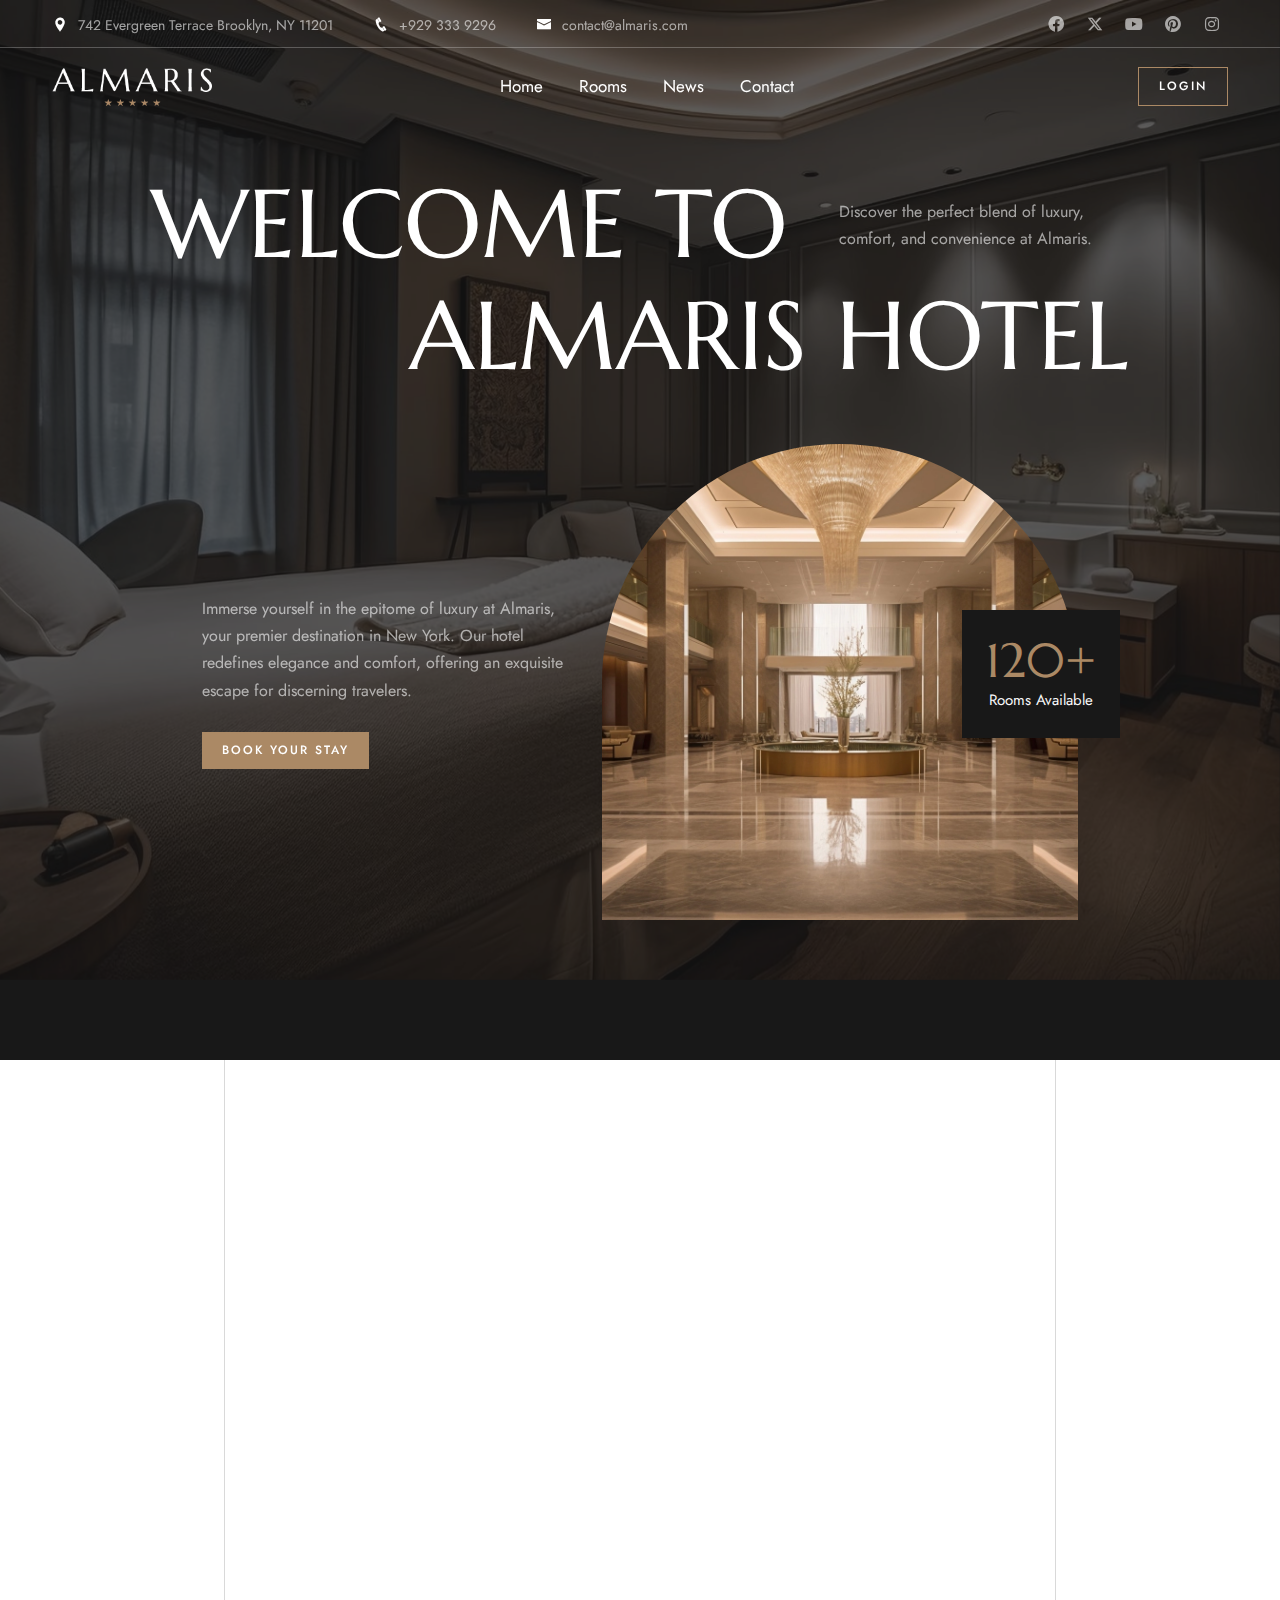
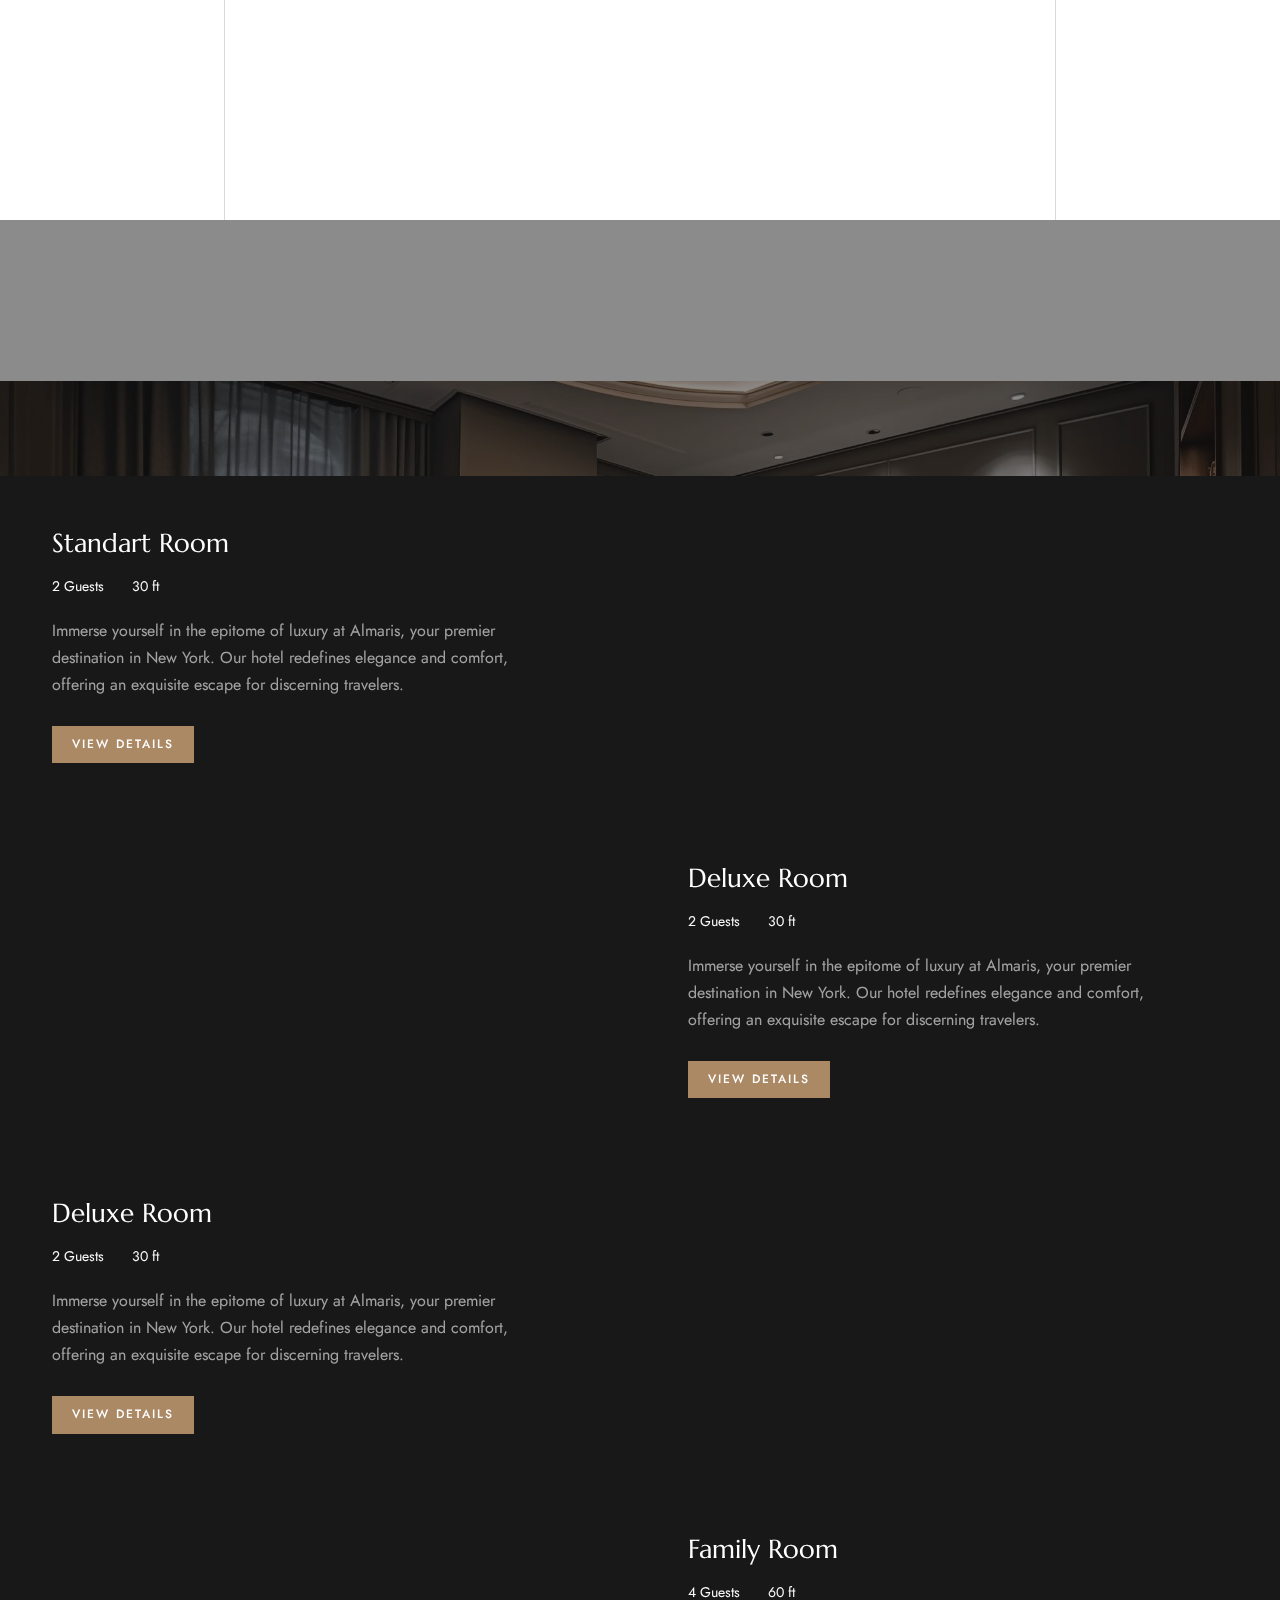
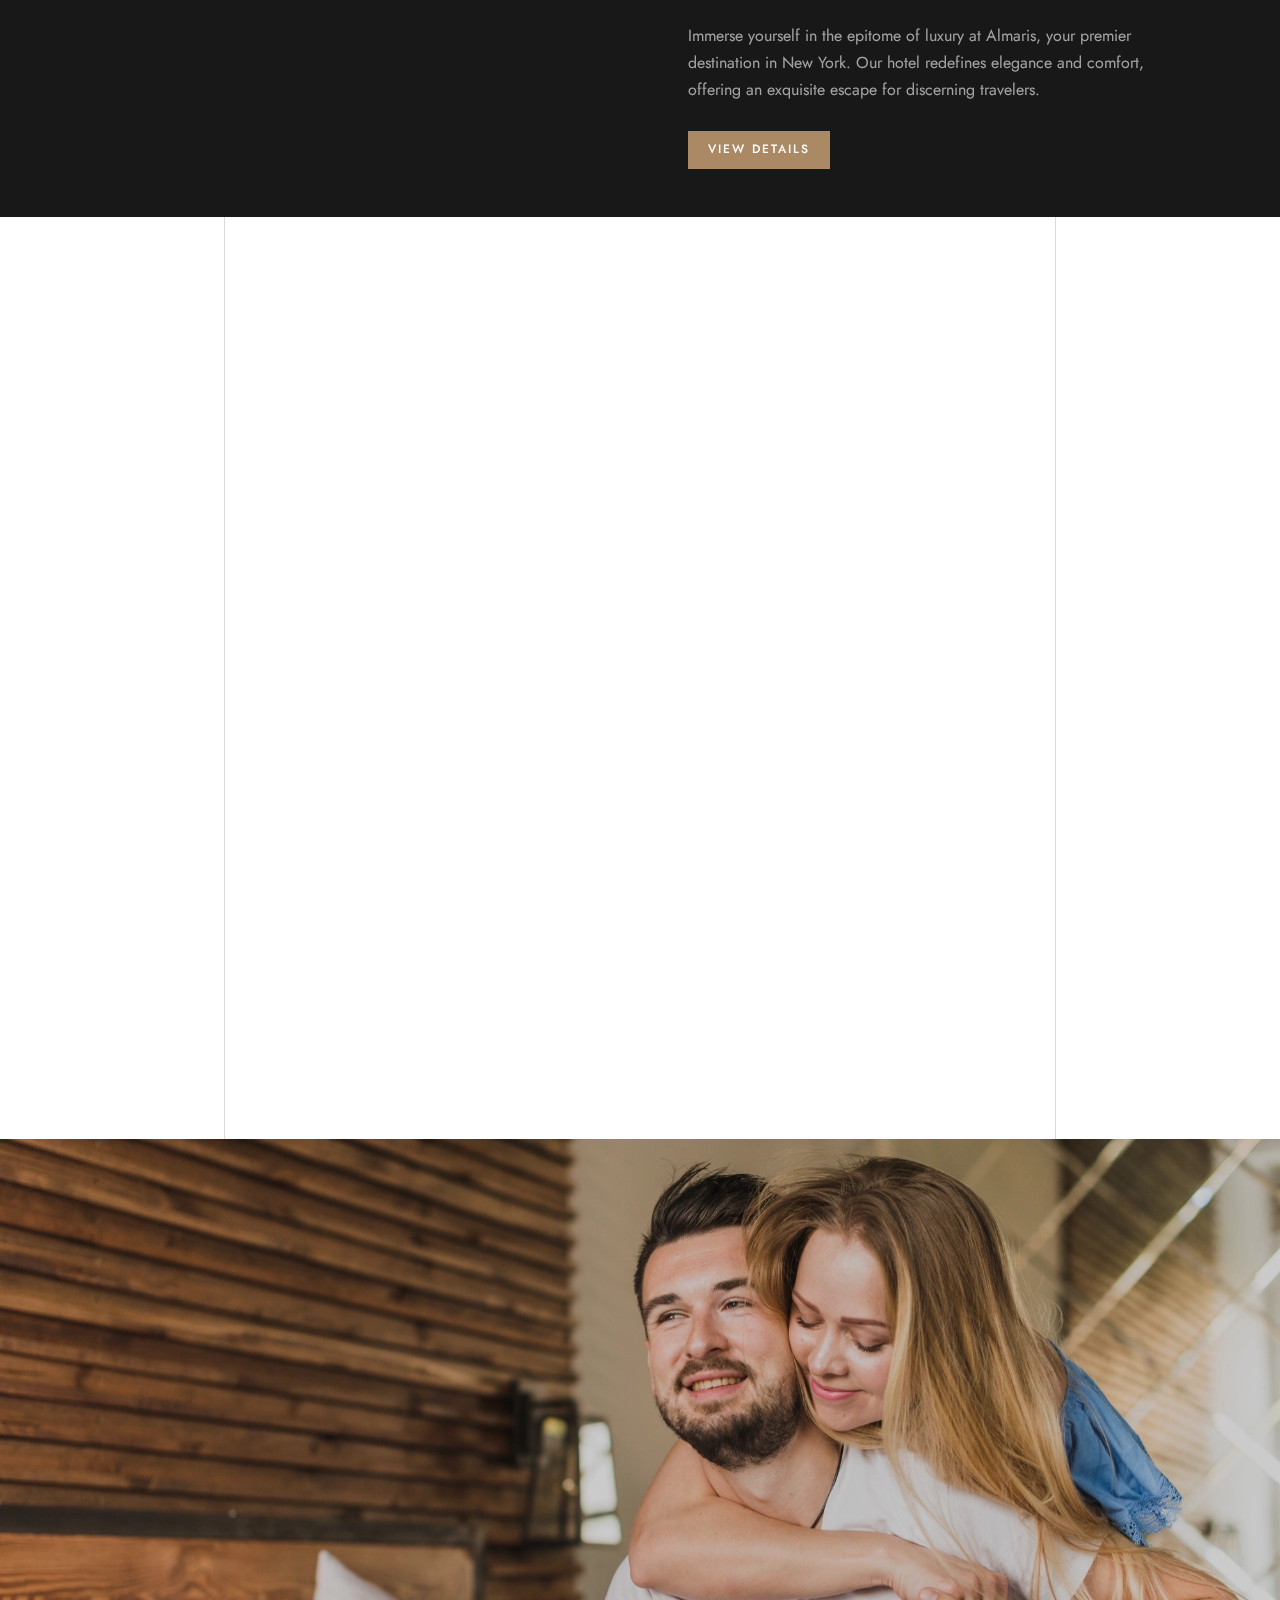
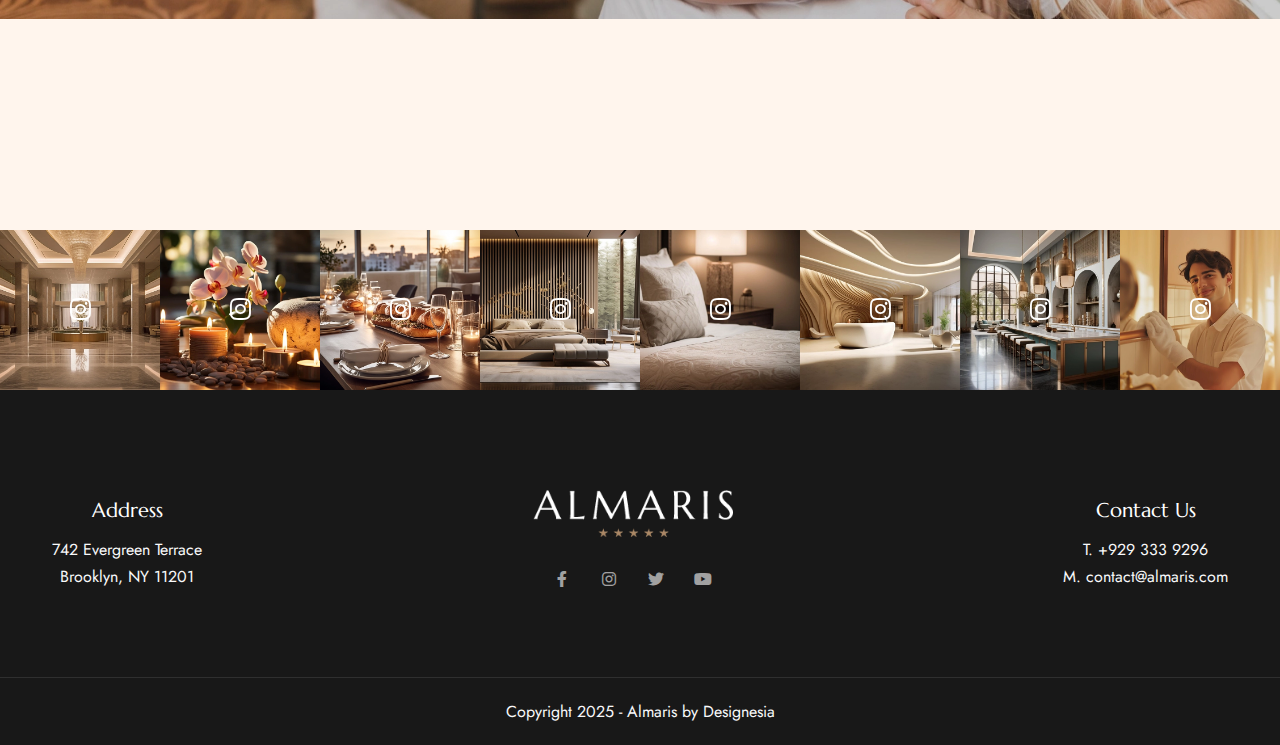
==== index.html @ 83ed9c68 "fix nav" ====
<!DOCTYPE html>
<html lang="en">
  <head>
    <title>Almaris — Hotel Website Template</title>
    <link rel="icon" href="images/icon.webp" type="image/gif" sizes="16x16" />
    <meta content="text/html;charset=utf-8" http-equiv="Content-Type" />
    <meta content="width=device-width, initial-scale=1.0" name="viewport" />
    <meta content="Almaris — Hotel Website Template" name="description" />
    <meta content="" name="keywords" />
    <meta content="" name="author" />
    <!-- CSS Files
    ================================================== -->
    <link
      href="css/bootstrap.min.css"
      rel="stylesheet"
      type="text/css"
      id="bootstrap"
    />
    <link href="css/plugins.css" rel="stylesheet" type="text/css" />
    <link href="css/swiper.css" rel="stylesheet" type="text/css" />
    <link href="css/style.css" rel="stylesheet" type="text/css" />
    <link href="css/coloring.css" rel="stylesheet" type="text/css" />
    <!-- color scheme -->
    <link
      id="colors"
      href="css/scheme-01.css"
      rel="stylesheet"
      type="text/css"
    />
  </head>

  <body>
    <div id="wrapper">
      <a href="#" id="back-to-top"></a>

      <!-- page preloader begin -->
      <div id="de-loader"></div>
      <!-- page preloader close -->

      <!-- header begin -->
      <header class="transparent has-topbar">
        <div id="topbar">
          <div class="container">
            <div class="row">
              <div class="col-lg-12">
                <div class="d-flex justify-content-between xs-hide">
                  <div class="header-widget d-flex">
                    <div class="topbar-widget">
                      <a href="#"
                        ><i class="icofont-location-pin"></i>742 Evergreen
                        Terrace Brooklyn, NY 11201</a
                      >
                    </div>
                    <div class="topbar-widget">
                      <a href="#"><i class="icofont-phone"></i>+929 333 9296</a>
                    </div>
                    <div class="topbar-widget">
                      <a href="#"
                        ><i class="icofont-envelope"></i>contact@almaris.com</a
                      >
                    </div>
                  </div>

                  <div class="social-icons">
                    <a href="#"><i class="fa-brands fa-facebook fa-lg"></i></a>
                    <a href="#"><i class="fa-brands fa-x-twitter fa-lg"></i></a>
                    <a href="#"><i class="fa-brands fa-youtube fa-lg"></i></a>
                    <a href="#"><i class="fa-brands fa-pinterest fa-lg"></i></a>
                    <a href="#"><i class="fa-brands fa-instagram fa-lg"></i></a>
                  </div>
                </div>
              </div>
            </div>
            <div class="clearfix"></div>
          </div>
        </div>
        <div class="container">
          <div class="row">
            <div class="col-md-12">
              <div class="de-flex sm-pt10">
                <div class="de-flex-col">
                  <!-- logo begin -->
                  <div id="logo">
                    <a href="index.html">
                      <img
                        class="logo-main"
                        src="images/logo-white.webp"
                        alt=""
                      />
                      <img
                        class="logo-scroll"
                        src="images/logo-black.webp"
                        alt=""
                      />
                      <img
                        class="logo-mobile"
                        src="images/logo-white.webp"
                        alt=""
                      />
                    </a>
                  </div>
                  <!-- logo close -->
                </div>
                <div class="de-flex-col header-col-mid">
                  <ul id="mainmenu">
                    <li><a class="menu-item" href="index.html">Home</a></li>
                    <li>
                      <a class="menu-item" href="rooms.html">Rooms</a>
                    </li>
                    <li><a class="menu-item" href="news.html">News</a></li>
                    <li>
                      <a class="menu-item" href="contact.html">Contact</a>
                    </li>
                  </ul>
                </div>
                <div class="de-flex-col">
                  <div class="menu_side_area">
                    <a href="login.html" class="btn-main btn-line">Login</a>
                    <span id="menu-btn"></span>
                  </div>
                </div>
              </div>
            </div>
          </div>
        </div>
      </header>
      <!-- header close -->
      <!-- content begin -->
      <div class="no-bottom no-top" id="content">
        <div id="top"></div>

        <section class="jarallax pt100 bg-dark text-light relative">
          <div class="overlay op-7"></div>
          <img src="images/1.webp" class="jarallax-img" alt="" />
          <div class="container relative z-2">
            <div class="row g-3 justify-content-center">
              <div class="spacer-double xs-hide"></div>

              <div class="col-xl-10 col-lg-12 relative">
                <h1
                  class="fs-96 fs-sm-10vw mb-0 lh-1 text-uppercase wow fadeInRight"
                >
                  Welcome To
                </h1>
                <div
                  class="abs w-30 end-0 bottom-0 sm-hide wow fadeInRight"
                  data-wow-delay=".2s"
                >
                  <p>
                    Discover the perfect blend of luxury, comfort, and
                    convenience at Almaris.
                  </p>
                </div>
              </div>
              <div class="col-xl-10 col-lg-12 text-end">
                <h1
                  class="fs-96 fs-sm-10vw mb-0 lh-1 text-uppercase wow fadeInLeft"
                  data-wow-delay=".4s"
                >
                  Almaris Hotel
                </h1>
              </div>
            </div>

            <div class="spacer-double"></div>

            <div
              class="row g-3 gx-4 justify-content-center align-items-center relative"
            >
              <div class="col-lg-4">
                <div class="wow fadeInLeft" data-wow-delay="1.2s">
                  <p>
                    Immerse yourself in the epitome of luxury at Almaris, your
                    premier destination in New York. Our hotel redefines
                    elegance and comfort, offering an exquisite escape for
                    discerning travelers.
                  </p>
                  <a class="btn-main mt-2" href="reservation.html"
                    >Book Your Stay</a
                  >
                </div>

                <div
                  class="abs z-2 end-10 abs-middle sm-hide text-center p-4 bg-dark wow scaleIn"
                  data-wow-delay="1.4s"
                >
                  <div class="fs-15" data-wow-delay=".2s">
                    <h3 class="fs-48 lh-1-1 mb-0 id-color">120+</h3>
                    Rooms Available
                  </div>
                </div>
              </div>

              <div class="col-lg-5">
                <img
                  src="images/2.webp"
                  class="w-100 rounded-up-100 wow scaleIn"
                  data-wow-delay=".8s"
                  alt=""
                />
              </div>
            </div>
          </div>
        </section>

        <section class="relative lines-deco">
          <div class="container">
            <div class="row g-4">
              <div class="col-lg-4 sm-hide">
                <div class="relative wow fadeInUp" data-wow-delay=".3s">
                  <div class="abs top-0 w-100">
                    <div class="shape-mask-1 jarallax">
                      <img src="images/6.webp" class="jarallax-img" alt="" />
                    </div>
                  </div>
                </div>
              </div>

              <div class="col-lg-4 text-center">
                <div class="wow scaleIn">
                  <div class="subtitle id-color mb-3">Welcome To Almaris</div>
                  <h2 class="wow fadeInUp">
                    Exceptional Hospitality and Unmatched Relaxation at Almaris
                  </h2>

                  <div class="text-center wow fadeInUp" data-wow-delay=".5s">
                    <h4 class="fw-bold mb-1">4.9 out of 5</h4>
                    <div class="de-rating-ext fs-18">
                      <span class="d-stars">
                        <i class="icofont-star"></i>
                        <i class="icofont-star"></i>
                        <i class="icofont-star"></i>
                        <i class="icofont-star"></i>
                        <i class="icofont-star"></i>
                      </span>
                    </div>
                    <span class="d-block fs-14 mb-0"
                      >Based on 25000+ reviews</span
                    >
                  </div>
                </div>
              </div>

              <div class="col-lg-4 sm-hide">
                <div class="relative wow fadeInUp" data-wow-delay=".3s">
                  <div class="abs top-0 w-100">
                    <div class="shape-mask-1 jarallax">
                      <img src="images/5_1.webp" class="jarallax-img" alt="" />
                    </div>
                  </div>
                </div>
              </div>
            </div>
          </div>
        </section>

        <section
          class="jarallax relative overflow-hidden text-light section-dark pt60 pb60"
        >
          <div class="overlay op-5"></div>
          <img src="images/1.webp" class="jarallax-img" alt="" />
          <div class="container">
            <div class="row">
              <div class="col-lg-8 offset-lg-2 text-center">
                <div class="subtitle id-color wow fadeInUp mb-3">Luxury</div>
                <h2 class="wow fadeInUp">Accomodation</h2>
              </div>
            </div>
          </div>
        </section>

        <section class="bg-dark text-light no-top no-bottom overflow-hidden">
          <div class="container-fluid position-relative half-fluid">
            <div class="container">
              <div class="row">
                <!-- Image -->
                <div class="col-lg-6 position-lg-absolute right-half h-100">
                  <div
                    class="image"
                    data-bgimage="url(images/room/1.webp) center"
                  ></div>
                </div>
                <!-- Text -->
                <div class="col-lg-6 py-5 pe-lg-5">
                  <h3>Standart Room</h3>
                  <div class="fs-14 mb-3">
                    <span class="me-4"> 2 Guests </span>
                    <span class="me-4"> 30 ft </span>
                  </div>
                  <p class="pe-lg-5">
                    Immerse yourself in the epitome of luxury at Almaris, your
                    premier destination in New York. Our hotel redefines
                    elegance and comfort, offering an exquisite escape for
                    discerning travelers.
                  </p>
                  <a class="btn-main mt-2" href="room-single.html"
                    >View Details</a
                  >
                </div>
              </div>
            </div>
          </div>
        </section>

        <section class="bg-dark text-light no-top no-bottom overflow-hidden">
          <div class="container-fluid position-relative half-fluid">
            <div class="container">
              <div class="row">
                <!-- Image -->
                <div class="col-lg-6 position-lg-absolute left-half h-100">
                  <div
                    class="image"
                    data-bgimage="url(images/room/2.webp) center"
                  ></div>
                </div>
                <!-- Text -->
                <div class="col-lg-6 offset-lg-6 py-5 ps-lg-5">
                  <h3>Deluxe Room</h3>
                  <div class="fs-14 mb-3">
                    <span class="me-4"> 2 Guests </span>
                    <span class="me-4"> 30 ft </span>
                  </div>
                  <p class="pe-lg-5">
                    Immerse yourself in the epitome of luxury at Almaris, your
                    premier destination in New York. Our hotel redefines
                    elegance and comfort, offering an exquisite escape for
                    discerning travelers.
                  </p>
                  <a class="btn-main mt-2" href="room-single.html"
                    >View Details</a
                  >
                </div>
              </div>
            </div>
          </div>
        </section>

        <section class="bg-dark text-light no-top no-bottom overflow-hidden">
          <div class="container-fluid position-relative half-fluid">
            <div class="container">
              <div class="row">
                <!-- Image -->
                <div class="col-lg-6 position-lg-absolute right-half h-100">
                  <div
                    class="image"
                    data-bgimage="url(images/room/3.webp) center"
                  ></div>
                </div>
                <!-- Text -->
                <div class="col-lg-6 py-5 pe-lg-5">
                  <h3>Deluxe Room</h3>
                  <div class="fs-14 mb-3">
                    <span class="me-4"> 2 Guests </span>
                    <span class="me-4"> 30 ft </span>
                  </div>
                  <p class="pe-lg-5">
                    Immerse yourself in the epitome of luxury at Almaris, your
                    premier destination in New York. Our hotel redefines
                    elegance and comfort, offering an exquisite escape for
                    discerning travelers.
                  </p>
                  <a class="btn-main mt-2" href="room-single.html"
                    >View Details</a
                  >
                </div>
              </div>
            </div>
          </div>
        </section>

        <section class="bg-dark text-light no-top no-bottom overflow-hidden">
          <div class="container-fluid position-relative half-fluid">
            <div class="container">
              <div class="row">
                <!-- Image -->
                <div class="col-lg-6 position-lg-absolute left-half h-100">
                  <div
                    class="image"
                    data-bgimage="url(images/room/4.webp) center"
                  ></div>
                </div>
                <!-- Text -->
                <div class="col-lg-6 offset-lg-6 py-5 ps-lg-5">
                  <h3>Family Room</h3>
                  <div class="fs-14 mb-3">
                    <span class="me-4"> 4 Guests </span>
                    <span class="me-4"> 60 ft </span>
                  </div>
                  <p class="pe-lg-5">
                    Immerse yourself in the epitome of luxury at Almaris, your
                    premier destination in New York. Our hotel redefines
                    elegance and comfort, offering an exquisite escape for
                    discerning travelers.
                  </p>
                  <a class="btn-main mt-2" href="room-single.html"
                    >View Details</a
                  >
                </div>
              </div>
            </div>
          </div>
        </section>

        <section class="relative lines-deco">
          <div class="container relative z-2">
            <div class="row g-4">
              <div class="col-lg-8 offset-lg-2 text-center">
                <div class="subtitle id-color wow fadeInUp mb-3">
                  Rooms & Suites
                </div>
                <h2 class="wow fadeInUp">Our Facilites</h2>
              </div>
              <div class="col-md-6">
                <div class="relative">
                  <img
                    src="images/7_1.webp"
                    class="img-fluid wow fadeInUp"
                    alt=""
                  />
                  <div
                    class="bg-color text-light p-4 start-10 mx-4 mt-70 wow fadeInDown"
                    data-wow-delay=""
                  >
                    <div class="row g-4 align-items-center">
                      <div class="col-lg-5 text-center">
                        <div
                          class="de_count fs-15 wow fadeInRight"
                          data-wow-delay=".2s"
                        >
                          <h3 class="fs-60">
                            <span
                              class="timer fs-60"
                              data-to="120"
                              data-speed="3000"
                              >0</span
                            >+
                          </h3>
                          Rooms Available
                        </div>
                      </div>

                      <div class="col-lg-7">
                        <p class="no-bottom">
                          Officia ullamco quis sunt adipisicing occaecat eiusmod
                          ea ea velit deserunt.
                        </p>
                      </div>
                    </div>
                  </div>
                </div>
              </div>

              <div class="col-md-6">
                <div class="relative">
                  <img
                    src="images/8_1.webp"
                    class="img-fluid wow fadeInUp"
                    alt=""
                  />
                  <div
                    class="bg-color text-light p-4 start-10 mx-4 mt-70 wow fadeInDown"
                    data-wow-delay=""
                  >
                    <div class="row g-4 align-items-center">
                      <div class="col-lg-5 text-center">
                        <div
                          class="de_count fs-15 wow fadeInRight"
                          data-wow-delay=".2s"
                        >
                          <h3 class="fs-60">
                            <span
                              class="timer fs-60"
                              data-to="105"
                              data-speed="3000"
                              >0</span
                            >+
                          </h3>
                          Menu Selection
                        </div>
                      </div>

                      <div class="col-lg-7">
                        <p class="no-bottom">
                          Officia ullamco quis sunt adipisicing occaecat eiusmod
                          ea ea velit deserunt.
                        </p>
                      </div>
                    </div>
                  </div>
                </div>
              </div>
            </div>
          </div>

          <div class="spacer-single"></div>
        </section>

        <section class="no-top no-bottom section-dark" aria-label="section">
          <a
            class="d-block hover popup-youtube"
            href="https://www.youtube.com/watch?v=C6rf51uHWJg"
          >
            <div class="relative overflow-hidden">
              <div
                class="absolute start-0 w-100 abs-middle fs-36 text-white text-center z-2"
              >
                <div class="player wow scaleIn"><span></span></div>
              </div>
              <div class="absolute w-100 h-100 top-0 bg-dark hover-op-05"></div>
              <img src="images/2_2.webp" class="img-fluid" alt="" />
            </div>
          </a>
        </section>

        <section class="bg-light relative pt50 no-bottom">
          <div class="container relative z-2">
            <div class="row g-4">
              <div class="col-lg-8 offset-lg-2 mb-4 text-center">
                <div class="subtitle id-color wow fadeInUp mb-3">
                  Our Instagram
                </div>
                <h2 class="wow fadeInUp">@almaris_hotel_theme</h2>
              </div>
            </div>
          </div>

          <div class="container-fluid">
            <div class="row g-0">
              <div class="col-md-6">
                <div class="row g-0">
                  <div class="col-3">
                    <a
                      href="#"
                      class="d-block hover relative overflow-hidden text-light"
                    >
                      <img
                        src="images/1_1.webp"
                        class="w-100 hover-scale-1-1"
                        alt=""
                      />
                      <div class="abs abs-centered fs-24 text-white hover-op-0">
                        <i class="fa-brands fa-instagram"></i>
                      </div>
                    </a>
                  </div>
                  <div class="col-3">
                    <a
                      href="#"
                      class="d-block hover relative overflow-hidden text-light"
                    >
                      <img
                        src="images/2_1.webp"
                        class="w-100 hover-scale-1-1"
                        alt=""
                      />
                      <div class="abs abs-centered fs-24 text-white hover-op-0">
                        <i class="fa-brands fa-instagram"></i>
                      </div>
                    </a>
                  </div>
                  <div class="col-3">
                    <a
                      href="#"
                      class="d-block hover relative overflow-hidden text-light"
                    >
                      <img
                        src="images/3.webp"
                        class="w-100 hover-scale-1-1"
                        alt=""
                      />
                      <div class="abs abs-centered fs-24 text-white hover-op-0">
                        <i class="fa-brands fa-instagram"></i>
                      </div>
                    </a>
                  </div>
                  <div class="col-3">
                    <a
                      href="#"
                      class="d-block hover relative overflow-hidden text-light"
                    >
                      <img
                        src="images/4.webp"
                        class="w-100 hover-scale-1-1"
                        alt=""
                      />
                      <div class="abs abs-centered fs-24 text-white hover-op-0">
                        <i class="fa-brands fa-instagram"></i>
                      </div>
                    </a>
                  </div>
                </div>
              </div>
              <div class="col-md-6">
                <div class="row g-0">
                  <div class="col-3">
                    <a
                      href="#"
                      class="d-block hover relative overflow-hidden text-light"
                    >
                      <img
                        src="images/5.webp"
                        class="w-100 hover-scale-1-1"
                        alt=""
                      />
                      <div class="abs abs-centered fs-24 text-white hover-op-0">
                        <i class="fa-brands fa-instagram"></i>
                      </div>
                    </a>
                  </div>
                  <div class="col-3">
                    <a
                      href="#"
                      class="d-block hover relative overflow-hidden text-light"
                    >
                      <img
                        src="images/6_1.webp"
                        class="w-100 hover-scale-1-1"
                        alt=""
                      />
                      <div class="abs abs-centered fs-24 text-white hover-op-0">
                        <i class="fa-brands fa-instagram"></i>
                      </div>
                    </a>
                  </div>
                  <div class="col-3">
                    <a
                      href="#"
                      class="d-block hover relative overflow-hidden text-light"
                    >
                      <img
                        src="images/7.webp"
                        class="w-100 hover-scale-1-1"
                        alt=""
                      />
                      <div class="abs abs-centered fs-24 text-white hover-op-0">
                        <i class="fa-brands fa-instagram"></i>
                      </div>
                    </a>
                  </div>
                  <div class="col-3">
                    <a
                      href="#"
                      class="d-block hover relative overflow-hidden text-light"
                    >
                      <img
                        src="images/8.webp"
                        class="w-100 hover-scale-1-1"
                        alt=""
                      />
                      <div class="abs abs-centered fs-24 text-white hover-op-0">
                        <i class="fa-brands fa-instagram"></i>
                      </div>
                    </a>
                  </div>
                </div>
              </div>
            </div>
          </div>
        </section>
      </div>
      <!-- content close -->

      <!-- footer begin -->
      <footer class="text-light section-dark">
        <div class="container">
          <div class="row g-4 align-items-center">
            <div class="col-md-12">
              <div
                class="d-lg-flex align-items-center justify-content-between text-center"
              >
                <div>
                  <h3 class="fs-20">Address</h3>
                  742 Evergreen Terrace<br />
                  Brooklyn, NY 11201
                </div>
                <div>
                  <img
                    src="images/logo-white.webp"
                    class="w-200px"
                    alt=""
                  /><br />
                  <div class="social-icons mb-sm-30 mt-4">
                    <a href="#"><i class="fa-brands fa-facebook-f"></i></a>
                    <a href="#"><i class="fa-brands fa-instagram"></i></a>
                    <a href="#"><i class="fa-brands fa-twitter"></i></a>
                    <a href="#"><i class="fa-brands fa-youtube"></i></a>
                  </div>
                </div>
                <div>
                  <h3 class="fs-20">Contact Us</h3>
                  T. +929 333 9296<br />
                  M. contact@almaris.com
                </div>
              </div>
            </div>
          </div>
        </div>
        <div class="subfooter">
          <div class="container">
            <div class="row">
              <div class="col-md-12 text-center">
                Copyright 2025 - Almaris by Designesia
              </div>
            </div>
          </div>
        </div>
      </footer>
      <!-- footer close -->
    </div>

    <!-- Javascript Files
    ================================================== -->
    <script src="js/plugins.js"></script>
    <script src="js/designesia.js"></script>
    <script src="js/swiper.js"></script>
    <script src="js/custom-marquee.js"></script>
    <script src="js/custom-swiper-2.js"></script>

    <!-- <script src="js/jquery.js"></script> -->
    <script src="js/bootstrap.bundle.min.js"></script>
    <script src="js/jquery.fancybox.js"></script>
    <script src="js/isotope.js"></script>
    <script src="js/owl.js"></script>
    <script src="js/appear.js"></script>
    <script src="js/wow.js"></script>
    <script src="js/scrollbar.js"></script>
    <script src="js/TweenMax.min.js"></script>
    <script src="js/swiper.min.js"></script>
    <script src="js/jquery.ajaxchimp.min.js"></script>
    <script src="js/parallax-scroll.js"></script>
    <script src="js/jquery-ui-1.9.2.custom.min.js"></script>
    <script src="js/jquery.nice-select.min.js"></script>
    <script src="js/booking-form.js"></script>
    <script src="js/script.js"></script>
    <script src="main.js"></script>

    <script
      src="./js/cdn.js"
      id="mepaas-rewards"
      api-key="rdwdkywgorzoop37cqghg"
      env="staging"
    ></script>
  </body>
</html>
---- css/plugins.css ----
@charset "UTF-8";
/*!
 * animate.css -http://daneden.me/animate
 * Version - 3.5.1
 * Licensed under the MIT license - http://opensource.org/licenses/MIT
 *
 * Copyright (c) 2016 Daniel Eden
 */
 .animated{-webkit-animation-duration:.8s;animation-duration:.8s;-webkit-animation-fill-mode:both;animation-fill-mode:both}.animated.infinite{-webkit-animation-iteration-count:infinite;animation-iteration-count:infinite}.animated.hinge{-webkit-animation-duration:2s;animation-duration:2s}.animated.flipOutX,.animated.flipOutY,.animated.bounceIn,.animated.bounceOut{-webkit-animation-duration:.75s;animation-duration:.75s}@-webkit-keyframes bounce{from,20%,53%,80%,to{-webkit-animation-timing-function:cubic-bezier(.215,.61,.355,1);animation-timing-function:cubic-bezier(.215,.61,.355,1);-webkit-transform:translate3d(0,0,0);transform:translate3d(0,0,0)}40%,43%{-webkit-animation-timing-function:cubic-bezier(.755,.05,.855,.06);animation-timing-function:cubic-bezier(.755,.05,.855,.06);-webkit-transform:translate3d(0,-30px,0);transform:translate3d(0,-30px,0)}70%{-webkit-animation-timing-function:cubic-bezier(.755,.05,.855,.06);animation-timing-function:cubic-bezier(.755,.05,.855,.06);-webkit-transform:translate3d(0,-15px,0);transform:translate3d(0,-15px,0)}90%{-webkit-transform:translate3d(0,-4px,0);transform:translate3d(0,-4px,0)}}@keyframes bounce{from,20%,53%,80%,to{-webkit-animation-timing-function:cubic-bezier(.215,.61,.355,1);animation-timing-function:cubic-bezier(.215,.61,.355,1);-webkit-transform:translate3d(0,0,0);transform:translate3d(0,0,0)}40%,43%{-webkit-animation-timing-function:cubic-bezier(.755,.05,.855,.06);animation-timing-function:cubic-bezier(.755,.05,.855,.06);-webkit-transform:translate3d(0,-30px,0);transform:translate3d(0,-30px,0)}70%{-webkit-animation-timing-function:cubic-bezier(.755,.05,.855,.06);animation-timing-function:cubic-bezier(.755,.05,.855,.06);-webkit-transform:translate3d(0,-15px,0);transform:translate3d(0,-15px,0)}90%{-webkit-transform:translate3d(0,-4px,0);transform:translate3d(0,-4px,0)}}.bounce{-webkit-animation-name:bounce;animation-name:bounce;-webkit-transform-origin:center bottom;transform-origin:center bottom}@-webkit-keyframes flash{from,50%,to{opacity:1}25%,75%{opacity:0}}@keyframes flash{from,50%,to{opacity:1}25%,75%{opacity:0}}.flash{-webkit-animation-name:flash;animation-name:flash}@-webkit-keyframes pulse{from{-webkit-transform:scale3d(1,1,1);transform:scale3d(1,1,1)}50%{-webkit-transform:scale3d(1.05,1.05,1.05);transform:scale3d(1.05,1.05,1.05)}to{-webkit-transform:scale3d(1,1,1);transform:scale3d(1,1,1)}}@keyframes pulse{from{-webkit-transform:scale3d(1,1,1);transform:scale3d(1,1,1)}50%{-webkit-transform:scale3d(1.05,1.05,1.05);transform:scale3d(1.05,1.05,1.05)}to{-webkit-transform:scale3d(1,1,1);transform:scale3d(1,1,1)}}.pulse{-webkit-animation-name:pulse;animation-name:pulse}@-webkit-keyframes rubberBand{from{-webkit-transform:scale3d(1,1,1);transform:scale3d(1,1,1)}30%{-webkit-transform:scale3d(1.25,.75,1);transform:scale3d(1.25,.75,1)}40%{-webkit-transform:scale3d(.75,1.25,1);transform:scale3d(.75,1.25,1)}50%{-webkit-transform:scale3d(1.15,.85,1);transform:scale3d(1.15,.85,1)}65%{-webkit-transform:scale3d(.95,1.05,1);transform:scale3d(.95,1.05,1)}75%{-webkit-transform:scale3d(1.05,.95,1);transform:scale3d(1.05,.95,1)}to{-webkit-transform:scale3d(1,1,1);transform:scale3d(1,1,1)}}@keyframes rubberBand{from{-webkit-transform:scale3d(1,1,1);transform:scale3d(1,1,1)}30%{-webkit-transform:scale3d(1.25,.75,1);transform:scale3d(1.25,.75,1)}40%{-webkit-transform:scale3d(.75,1.25,1);transform:scale3d(.75,1.25,1)}50%{-webkit-transform:scale3d(1.15,.85,1);transform:scale3d(1.15,.85,1)}65%{-webkit-transform:scale3d(.95,1.05,1);transform:scale3d(.95,1.05,1)}75%{-webkit-transform:scale3d(1.05,.95,1);transform:scale3d(1.05,.95,1)}to{-webkit-transform:scale3d(1,1,1);transform:scale3d(1,1,1)}}.rubberBand{-webkit-animation-name:rubberBand;animation-name:rubberBand}@-webkit-keyframes shake{from,to{-webkit-transform:translate3d(0,0,0);transform:translate3d(0,0,0)}10%,30%,50%,70%,90%{-webkit-transform:translate3d(-10px,0,0);transform:translate3d(-10px,0,0)}20%,40%,60%,80%{-webkit-transform:translate3d(10px,0,0);transform:translate3d(10px,0,0)}}@keyframes shake{from,to{-webkit-transform:translate3d(0,0,0);transform:translate3d(0,0,0)}10%,30%,50%,70%,90%{-webkit-transform:translate3d(-10px,0,0);transform:translate3d(-10px,0,0)}20%,40%,60%,80%{-webkit-transform:translate3d(10px,0,0);transform:translate3d(10px,0,0)}}.shake{-webkit-animation-name:shake;animation-name:shake}@-webkit-keyframes headShake{0%{-webkit-transform:translateX(0);transform:translateX(0)}6.5%{-webkit-transform:translateX(-6px) rotateY(-9deg);transform:translateX(-6px) rotateY(-9deg)}18.5%{-webkit-transform:translateX(5px) rotateY(7deg);transform:translateX(5px) rotateY(7deg)}31.5%{-webkit-transform:translateX(-3px) rotateY(-5deg);transform:translateX(-3px) rotateY(-5deg)}43.5%{-webkit-transform:translateX(2px) rotateY(3deg);transform:translateX(2px) rotateY(3deg)}50%{-webkit-transform:translateX(0);transform:translateX(0)}}@keyframes headShake{0%{-webkit-transform:translateX(0);transform:translateX(0)}6.5%{-webkit-transform:translateX(-6px) rotateY(-9deg);transform:translateX(-6px) rotateY(-9deg)}18.5%{-webkit-transform:translateX(5px) rotateY(7deg);transform:translateX(5px) rotateY(7deg)}31.5%{-webkit-transform:translateX(-3px) rotateY(-5deg);transform:translateX(-3px) rotateY(-5deg)}43.5%{-webkit-transform:translateX(2px) rotateY(3deg);transform:translateX(2px) rotateY(3deg)}50%{-webkit-transform:translateX(0);transform:translateX(0)}}.headShake{-webkit-animation-timing-function:ease-in-out;animation-timing-function:ease-in-out;-webkit-animation-name:headShake;animation-name:headShake}@-webkit-keyframes swing{20%{-webkit-transform:rotate3d(0,0,1,15deg);transform:rotate3d(0,0,1,15deg)}40%{-webkit-transform:rotate3d(0,0,1,-10deg);transform:rotate3d(0,0,1,-10deg)}60%{-webkit-transform:rotate3d(0,0,1,5deg);transform:rotate3d(0,0,1,5deg)}80%{-webkit-transform:rotate3d(0,0,1,-5deg);transform:rotate3d(0,0,1,-5deg)}to{-webkit-transform:rotate3d(0,0,1,0deg);transform:rotate3d(0,0,1,0deg)}}@keyframes swing{20%{-webkit-transform:rotate3d(0,0,1,15deg);transform:rotate3d(0,0,1,15deg)}40%{-webkit-transform:rotate3d(0,0,1,-10deg);transform:rotate3d(0,0,1,-10deg)}60%{-webkit-transform:rotate3d(0,0,1,5deg);transform:rotate3d(0,0,1,5deg)}80%{-webkit-transform:rotate3d(0,0,1,-5deg);transform:rotate3d(0,0,1,-5deg)}to{-webkit-transform:rotate3d(0,0,1,0deg);transform:rotate3d(0,0,1,0deg)}}.swing{-webkit-transform-origin:top center;transform-origin:top center;-webkit-animation-name:swing;animation-name:swing}@-webkit-keyframes tada{from{-webkit-transform:scale3d(1,1,1);transform:scale3d(1,1,1)}10%,20%{-webkit-transform:scale3d(.9,.9,.9) rotate3d(0,0,1,-3deg);transform:scale3d(.9,.9,.9) rotate3d(0,0,1,-3deg)}30%,50%,70%,90%{-webkit-transform:scale3d(1.1,1.1,1.1) rotate3d(0,0,1,3deg);transform:scale3d(1.1,1.1,1.1) rotate3d(0,0,1,3deg)}40%,60%,80%{-webkit-transform:scale3d(1.1,1.1,1.1) rotate3d(0,0,1,-3deg);transform:scale3d(1.1,1.1,1.1) rotate3d(0,0,1,-3deg)}to{-webkit-transform:scale3d(1,1,1);transform:scale3d(1,1,1)}}@keyframes tada{from{-webkit-transform:scale3d(1,1,1);transform:scale3d(1,1,1)}10%,20%{-webkit-transform:scale3d(.9,.9,.9) rotate3d(0,0,1,-3deg);transform:scale3d(.9,.9,.9) rotate3d(0,0,1,-3deg)}30%,50%,70%,90%{-webkit-transform:scale3d(1.1,1.1,1.1) rotate3d(0,0,1,3deg);transform:scale3d(1.1,1.1,1.1) rotate3d(0,0,1,3deg)}40%,60%,80%{-webkit-transform:scale3d(1.1,1.1,1.1) rotate3d(0,0,1,-3deg);transform:scale3d(1.1,1.1,1.1) rotate3d(0,0,1,-3deg)}to{-webkit-transform:scale3d(1,1,1);transform:scale3d(1,1,1)}}.tada{-webkit-animation-name:tada;animation-name:tada}@-webkit-keyframes wobble{from{-webkit-transform:none;transform:none}15%{-webkit-transform:translate3d(-25%,0,0) rotate3d(0,0,1,-5deg);transform:translate3d(-25%,0,0) rotate3d(0,0,1,-5deg)}30%{-webkit-transform:translate3d(20%,0,0) rotate3d(0,0,1,3deg);transform:translate3d(20%,0,0) rotate3d(0,0,1,3deg)}45%{-webkit-transform:translate3d(-15%,0,0) rotate3d(0,0,1,-3deg);transform:translate3d(-15%,0,0) rotate3d(0,0,1,-3deg)}60%{-webkit-transform:translate3d(10%,0,0) rotate3d(0,0,1,2deg);transform:translate3d(10%,0,0) rotate3d(0,0,1,2deg)}75%{-webkit-transform:translate3d(-5%,0,0) rotate3d(0,0,1,-1deg);transform:translate3d(-5%,0,0) rotate3d(0,0,1,-1deg)}to{-webkit-transform:none;transform:none}}@keyframes wobble{from{-webkit-transform:none;transform:none}15%{-webkit-transform:translate3d(-25%,0,0) rotate3d(0,0,1,-5deg);transform:translate3d(-25%,0,0) rotate3d(0,0,1,-5deg)}30%{-webkit-transform:translate3d(20%,0,0) rotate3d(0,0,1,3deg);transform:translate3d(20%,0,0) rotate3d(0,0,1,3deg)}45%{-webkit-transform:translate3d(-15%,0,0) rotate3d(0,0,1,-3deg);transform:translate3d(-15%,0,0) rotate3d(0,0,1,-3deg)}60%{-webkit-transform:translate3d(10%,0,0) rotate3d(0,0,1,2deg);transform:translate3d(10%,0,0) rotate3d(0,0,1,2deg)}75%{-webkit-transform:translate3d(-5%,0,0) rotate3d(0,0,1,-1deg);transform:translate3d(-5%,0,0) rotate3d(0,0,1,-1deg)}to{-webkit-transform:none;transform:none}}.wobble{-webkit-animation-name:wobble;animation-name:wobble}@-webkit-keyframes jello{from,11.1%,to{-webkit-transform:none;transform:none}22.2%{-webkit-transform:skewX(-12.5deg) skewY(-12.5deg);transform:skewX(-12.5deg) skewY(-12.5deg)}33.3%{-webkit-transform:skewX(6.25deg) skewY(6.25deg);transform:skewX(6.25deg) skewY(6.25deg)}44.4%{-webkit-transform:skewX(-3.125deg) skewY(-3.125deg);transform:skewX(-3.125deg) skewY(-3.125deg)}55.5%{-webkit-transform:skewX(1.5625deg) skewY(1.5625deg);transform:skewX(1.5625deg) skewY(1.5625deg)}66.6%{-webkit-transform:skewX(-0.78125deg) skewY(-0.78125deg);transform:skewX(-0.78125deg) skewY(-0.78125deg)}77.7%{-webkit-transform:skewX(0.390625deg) skewY(0.390625deg);transform:skewX(0.390625deg) skewY(0.390625deg)}88.8%{-webkit-transform:skewX(-0.1953125deg) skewY(-0.1953125deg);transform:skewX(-0.1953125deg) skewY(-0.1953125deg)}}@keyframes jello{from,11.1%,to{-webkit-transform:none;transform:none}22.2%{-webkit-transform:skewX(-12.5deg) skewY(-12.5deg);transform:skewX(-12.5deg) skewY(-12.5deg)}33.3%{-webkit-transform:skewX(6.25deg) skewY(6.25deg);transform:skewX(6.25deg) skewY(6.25deg)}44.4%{-webkit-transform:skewX(-3.125deg) skewY(-3.125deg);transform:skewX(-3.125deg) skewY(-3.125deg)}55.5%{-webkit-transform:skewX(1.5625deg) skewY(1.5625deg);transform:skewX(1.5625deg) skewY(1.5625deg)}66.6%{-webkit-transform:skewX(-0.78125deg) skewY(-0.78125deg);transform:skewX(-0.78125deg) skewY(-0.78125deg)}77.7%{-webkit-transform:skewX(0.390625deg) skewY(0.390625deg);transform:skewX(0.390625deg) skewY(0.390625deg)}88.8%{-webkit-transform:skewX(-0.1953125deg) skewY(-0.1953125deg);transform:skewX(-0.1953125deg) skewY(-0.1953125deg)}}.jello{-webkit-animation-name:jello;animation-name:jello;-webkit-transform-origin:center;transform-origin:center}@-webkit-keyframes bounceIn{from,20%,40%,60%,80%,to{-webkit-animation-timing-function:cubic-bezier(.215,.61,.355,1);animation-timing-function:cubic-bezier(.215,.61,.355,1)}0%{opacity:0;-webkit-transform:scale3d(.3,.3,.3);transform:scale3d(.3,.3,.3)}20%{-webkit-transform:scale3d(1.1,1.1,1.1);transform:scale3d(1.1,1.1,1.1)}40%{-webkit-transform:scale3d(.9,.9,.9);transform:scale3d(.9,.9,.9)}60%{opacity:1;-webkit-transform:scale3d(1.03,1.03,1.03);transform:scale3d(1.03,1.03,1.03)}80%{-webkit-transform:scale3d(.97,.97,.97);transform:scale3d(.97,.97,.97)}to{opacity:1;-webkit-transform:scale3d(1,1,1);transform:scale3d(1,1,1)}}@keyframes bounceIn{from,20%,40%,60%,80%,to{-webkit-animation-timing-function:cubic-bezier(.215,.61,.355,1);animation-timing-function:cubic-bezier(.215,.61,.355,1)}0%{opacity:0;-webkit-transform:scale3d(.3,.3,.3);transform:scale3d(.3,.3,.3)}20%{-webkit-transform:scale3d(1.1,1.1,1.1);transform:scale3d(1.1,1.1,1.1)}40%{-webkit-transform:scale3d(.9,.9,.9);transform:scale3d(.9,.9,.9)}60%{opacity:1;-webkit-transform:scale3d(1.03,1.03,1.03);transform:scale3d(1.03,1.03,1.03)}80%{-webkit-transform:scale3d(.97,.97,.97);transform:scale3d(.97,.97,.97)}to{opacity:1;-webkit-transform:scale3d(1,1,1);transform:scale3d(1,1,1)}}.bounceIn{-webkit-animation-name:bounceIn;animation-name:bounceIn}@-webkit-keyframes bounceInDown{from,60%,75%,90%,to{-webkit-animation-timing-function:cubic-bezier(.215,.61,.355,1);animation-timing-function:cubic-bezier(.215,.61,.355,1)}0%{opacity:0;-webkit-transform:translate3d(0,-3000px,0);transform:translate3d(0,-3000px,0)}60%{opacity:1;-webkit-transform:translate3d(0,25px,0);transform:translate3d(0,25px,0)}75%{-webkit-transform:translate3d(0,-10px,0);transform:translate3d(0,-10px,0)}90%{-webkit-transform:translate3d(0,5px,0);transform:translate3d(0,5px,0)}to{-webkit-transform:none;transform:none}}@keyframes bounceInDown{from,60%,75%,90%,to{-webkit-animation-timing-function:cubic-bezier(.215,.61,.355,1);animation-timing-function:cubic-bezier(.215,.61,.355,1)}0%{opacity:0;-webkit-transform:translate3d(0,-3000px,0);transform:translate3d(0,-3000px,0)}60%{opacity:1;-webkit-transform:translate3d(0,25px,0);transform:translate3d(0,25px,0)}75%{-webkit-transform:translate3d(0,-10px,0);transform:translate3d(0,-10px,0)}90%{-webkit-transform:translate3d(0,5px,0);transform:translate3d(0,5px,0)}to{-webkit-transform:none;transform:none}}.bounceInDown{-webkit-animation-name:bounceInDown;animation-name:bounceInDown}@-webkit-keyframes bounceInLeft{from,60%,75%,90%,to{-webkit-animation-timing-function:cubic-bezier(.215,.61,.355,1);animation-timing-function:cubic-bezier(.215,.61,.355,1)}0%{opacity:0;-webkit-transform:translate3d(-3000px,0,0);transform:translate3d(-3000px,0,0)}60%{opacity:1;-webkit-transform:translate3d(25px,0,0);transform:translate3d(25px,0,0)}75%{-webkit-transform:translate3d(-10px,0,0);transform:translate3d(-10px,0,0)}90%{-webkit-transform:translate3d(5px,0,0);transform:translate3d(5px,0,0)}to{-webkit-transform:none;transform:none}}@keyframes bounceInLeft{from,60%,75%,90%,to{-webkit-animation-timing-function:cubic-bezier(.215,.61,.355,1);animation-timing-function:cubic-bezier(.215,.61,.355,1)}0%{opacity:0;-webkit-transform:translate3d(-3000px,0,0);transform:translate3d(-3000px,0,0)}60%{opacity:1;-webkit-transform:translate3d(25px,0,0);transform:translate3d(25px,0,0)}75%{-webkit-transform:translate3d(-10px,0,0);transform:translate3d(-10px,0,0)}90%{-webkit-transform:translate3d(5px,0,0);transform:translate3d(5px,0,0)}to{-webkit-transform:none;transform:none}}.bounceInLeft{-webkit-animation-name:bounceInLeft;animation-name:bounceInLeft}@-webkit-keyframes bounceInRight{from,60%,75%,90%,to{-webkit-animation-timing-function:cubic-bezier(.215,.61,.355,1);animation-timing-function:cubic-bezier(.215,.61,.355,1)}from{opacity:0;-webkit-transform:translate3d(3000px,0,0);transform:translate3d(3000px,0,0)}60%{opacity:1;-webkit-transform:translate3d(-25px,0,0);transform:translate3d(-25px,0,0)}75%{-webkit-transform:translate3d(10px,0,0);transform:translate3d(10px,0,0)}90%{-webkit-transform:translate3d(-5px,0,0);transform:translate3d(-5px,0,0)}to{-webkit-transform:none;transform:none}}@keyframes bounceInRight{from,60%,75%,90%,to{-webkit-animation-timing-function:cubic-bezier(.215,.61,.355,1);animation-timing-function:cubic-bezier(.215,.61,.355,1)}from{opacity:0;-webkit-transform:translate3d(3000px,0,0);transform:translate3d(3000px,0,0)}60%{opacity:1;-webkit-transform:translate3d(-25px,0,0);transform:translate3d(-25px,0,0)}75%{-webkit-transform:translate3d(10px,0,0);transform:translate3d(10px,0,0)}90%{-webkit-transform:translate3d(-5px,0,0);transform:translate3d(-5px,0,0)}to{-webkit-transform:none;transform:none}}.bounceInRight{-webkit-animation-name:bounceInRight;animation-name:bounceInRight}@-webkit-keyframes bounceInUp{from,60%,75%,90%,to{-webkit-animation-timing-function:cubic-bezier(.215,.61,.355,1);animation-timing-function:cubic-bezier(.215,.61,.355,1)}from{opacity:0;-webkit-transform:translate3d(0,3000px,0);transform:translate3d(0,3000px,0)}60%{opacity:1;-webkit-transform:translate3d(0,-20px,0);transform:translate3d(0,-20px,0)}75%{-webkit-transform:translate3d(0,10px,0);transform:translate3d(0,10px,0)}90%{-webkit-transform:translate3d(0,-5px,0);transform:translate3d(0,-5px,0)}to{-webkit-transform:translate3d(0,0,0);transform:translate3d(0,0,0)}}@keyframes bounceInUp{from,60%,75%,90%,to{-webkit-animation-timing-function:cubic-bezier(.215,.61,.355,1);animation-timing-function:cubic-bezier(.215,.61,.355,1)}from{opacity:0;-webkit-transform:translate3d(0,3000px,0);transform:translate3d(0,3000px,0)}60%{opacity:1;-webkit-transform:translate3d(0,-20px,0);transform:translate3d(0,-20px,0)}75%{-webkit-transform:translate3d(0,10px,0);transform:translate3d(0,10px,0)}90%{-webkit-transform:translate3d(0,-5px,0);transform:translate3d(0,-5px,0)}to{-webkit-transform:translate3d(0,0,0);transform:translate3d(0,0,0)}}.bounceInUp{-webkit-animation-name:bounceInUp;animation-name:bounceInUp}@-webkit-keyframes bounceOut{20%{-webkit-transform:scale3d(.9,.9,.9);transform:scale3d(.9,.9,.9)}50%,55%{opacity:1;-webkit-transform:scale3d(1.1,1.1,1.1);transform:scale3d(1.1,1.1,1.1)}to{opacity:0;-webkit-transform:scale3d(.3,.3,.3);transform:scale3d(.3,.3,.3)}}@keyframes bounceOut{20%{-webkit-transform:scale3d(.9,.9,.9);transform:scale3d(.9,.9,.9)}50%,55%{opacity:1;-webkit-transform:scale3d(1.1,1.1,1.1);transform:scale3d(1.1,1.1,1.1)}to{opacity:0;-webkit-transform:scale3d(.3,.3,.3);transform:scale3d(.3,.3,.3)}}.bounceOut{-webkit-animation-name:bounceOut;animation-name:bounceOut}@-webkit-keyframes bounceOutDown{20%{-webkit-transform:translate3d(0,10px,0);transform:translate3d(0,10px,0)}40%,45%{opacity:1;-webkit-transform:translate3d(0,-20px,0);transform:translate3d(0,-20px,0)}to{opacity:0;-webkit-transform:translate3d(0,2000px,0);transform:translate3d(0,2000px,0)}}@keyframes bounceOutDown{20%{-webkit-transform:translate3d(0,10px,0);transform:translate3d(0,10px,0)}40%,45%{opacity:1;-webkit-transform:translate3d(0,-20px,0);transform:translate3d(0,-20px,0)}to{opacity:0;-webkit-transform:translate3d(0,2000px,0);transform:translate3d(0,2000px,0)}}.bounceOutDown{-webkit-animation-name:bounceOutDown;animation-name:bounceOutDown}@-webkit-keyframes bounceOutLeft{20%{opacity:1;-webkit-transform:translate3d(20px,0,0);transform:translate3d(20px,0,0)}to{opacity:0;-webkit-transform:translate3d(-2000px,0,0);transform:translate3d(-2000px,0,0)}}@keyframes bounceOutLeft{20%{opacity:1;-webkit-transform:translate3d(20px,0,0);transform:translate3d(20px,0,0)}to{opacity:0;-webkit-transform:translate3d(-2000px,0,0);transform:translate3d(-2000px,0,0)}}.bounceOutLeft{-webkit-animation-name:bounceOutLeft;animation-name:bounceOutLeft}@-webkit-keyframes bounceOutRight{20%{opacity:1;-webkit-transform:translate3d(-20px,0,0);transform:translate3d(-20px,0,0)}to{opacity:0;-webkit-transform:translate3d(2000px,0,0);transform:translate3d(2000px,0,0)}}@keyframes bounceOutRight{20%{opacity:1;-webkit-transform:translate3d(-20px,0,0);transform:translate3d(-20px,0,0)}to{opacity:0;-webkit-transform:translate3d(2000px,0,0);transform:translate3d(2000px,0,0)}}.bounceOutRight{-webkit-animation-name:bounceOutRight;animation-name:bounceOutRight}@-webkit-keyframes bounceOutUp{20%{-webkit-transform:translate3d(0,-10px,0);transform:translate3d(0,-10px,0)}40%,45%{opacity:1;-webkit-transform:translate3d(0,20px,0);transform:translate3d(0,20px,0)}to{opacity:0;-webkit-transform:translate3d(0,-2000px,0);transform:translate3d(0,-2000px,0)}}@keyframes bounceOutUp{20%{-webkit-transform:translate3d(0,-10px,0);transform:translate3d(0,-10px,0)}40%,45%{opacity:1;-webkit-transform:translate3d(0,20px,0);transform:translate3d(0,20px,0)}to{opacity:0;-webkit-transform:translate3d(0,-2000px,0);transform:translate3d(0,-2000px,0)}}.bounceOutUp{-webkit-animation-name:bounceOutUp;animation-name:bounceOutUp}@-webkit-keyframes fadeIn{from{opacity:0}to{opacity:1}}@keyframes fadeIn{from{opacity:0}to{opacity:1}}.fadeIn{-webkit-animation-name:fadeIn;animation-name:fadeIn}@-webkit-keyframes fadeInDown{from{opacity:0;-webkit-transform:translate3d(0,-30%,0);transform:translate3d(0,-30%,0)}to{opacity:1;-webkit-transform:none;transform:none}}@keyframes fadeInDown{from{opacity:0;-webkit-transform:translate3d(0,-30%,0);transform:translate3d(0,-30%,0)}to{opacity:1;-webkit-transform:none;transform:none}}.fadeInDown{-webkit-animation-name:fadeInDown;animation-name:fadeInDown}@-webkit-keyframes fadeInDownBig{from{opacity:0;-webkit-transform:translate3d(0,-2000px,0);transform:translate3d(0,-2000px,0)}to{opacity:1;-webkit-transform:none;transform:none}}@keyframes fadeInDownBig{from{opacity:0;-webkit-transform:translate3d(0,-2000px,0);transform:translate3d(0,-2000px,0)}to{opacity:1;-webkit-transform:none;transform:none}}.fadeInDownBig{-webkit-animation-name:fadeInDownBig;animation-name:fadeInDownBig}@-webkit-keyframes fadeInLeft{from{opacity:0;-webkit-transform:translate3d(-10%,0,0);transform:translate3d(-10%,0,0)}to{opacity:1;-webkit-transform:none;transform:none}}@keyframes fadeInLeft{from{opacity:0;-webkit-transform:translate3d(-10%,0,0);transform:translate3d(-10%,0,0)}to{opacity:1;-webkit-transform:none;transform:none}}.fadeInLeft{-webkit-animation-name:fadeInLeft;animation-name:fadeInLeft}@-webkit-keyframes fadeInLeftBig{from{opacity:0;-webkit-transform:translate3d(-2000px,0,0);transform:translate3d(-2000px,0,0)}to{opacity:1;-webkit-transform:none;transform:none}}@keyframes fadeInLeftBig{from{opacity:0;-webkit-transform:translate3d(-2000px,0,0);transform:translate3d(-2000px,0,0)}to{opacity:1;-webkit-transform:none;transform:none}}.fadeInLeftBig{-webkit-animation-name:fadeInLeftBig;animation-name:fadeInLeftBig}@-webkit-keyframes fadeInRight{from{opacity:0;-webkit-transform:translate3d(10%,0,0);transform:translate3d(10%,0,0)}to{opacity:1;-webkit-transform:none;transform:none}}@keyframes fadeInRight{from{opacity:0;-webkit-transform:translate3d(10%,0,0);transform:translate3d(10%,0,0)}to{opacity:1;-webkit-transform:none;transform:none}}.fadeInRight{-webkit-animation-name:fadeInRight;animation-name:fadeInRight}@-webkit-keyframes fadeInRightBig{from{opacity:0;-webkit-transform:translate3d(2000px,0,0);transform:translate3d(2000px,0,0)}to{opacity:1;-webkit-transform:none;transform:none}}@keyframes fadeInRightBig{from{opacity:0;-webkit-transform:translate3d(2000px,0,0);transform:translate3d(2000px,0,0)}to{opacity:1;-webkit-transform:none;transform:none}}.fadeInRightBig{-webkit-animation-name:fadeInRightBig;animation-name:fadeInRightBig}@-webkit-keyframes fadeInUp{from{opacity:0;-webkit-transform:translate3d(0,30%,0);transform:translate3d(0,30%,0)}to{opacity:1;-webkit-transform:none;transform:none}}@keyframes fadeInUp{from{opacity:0;-webkit-transform:translate3d(0,30%,0);transform:translate3d(0,30%,0)}to{opacity:1;-webkit-transform:none;transform:none}}.fadeInUp{-webkit-animation-name:fadeInUp;animation-name:fadeInUp}@-webkit-keyframes fadeInUpBig{from{opacity:0;-webkit-transform:translate3d(0,2000px,0);transform:translate3d(0,2000px,0)}to{opacity:1;-webkit-transform:none;transform:none}}@keyframes fadeInUpBig{from{opacity:0;-webkit-transform:translate3d(0,2000px,0);transform:translate3d(0,2000px,0)}to{opacity:1;-webkit-transform:none;transform:none}}.fadeInUpBig{-webkit-animation-name:fadeInUpBig;animation-name:fadeInUpBig}@-webkit-keyframes fadeOut{from{opacity:1}to{opacity:0}}@keyframes fadeOut{from{opacity:1}to{opacity:0}}.fadeOut{-webkit-animation-name:fadeOut;animation-name:fadeOut}@-webkit-keyframes fadeOutDown{from{opacity:1}to{opacity:0;-webkit-transform:translate3d(0,30%,0);transform:translate3d(0,30%,0)}}@keyframes fadeOutDown{from{opacity:1}to{opacity:0;-webkit-transform:translate3d(0,30%,0);transform:translate3d(0,30%,0)}}.fadeOutDown{-webkit-animation-name:fadeOutDown;animation-name:fadeOutDown}@-webkit-keyframes fadeOutDownBig{from{opacity:1}to{opacity:0;-webkit-transform:translate3d(0,2000px,0);transform:translate3d(0,2000px,0)}}@keyframes fadeOutDownBig{from{opacity:1}to{opacity:0;-webkit-transform:translate3d(0,2000px,0);transform:translate3d(0,2000px,0)}}.fadeOutDownBig{-webkit-animation-name:fadeOutDownBig;animation-name:fadeOutDownBig}@-webkit-keyframes fadeOutLeft{from{opacity:1}to{opacity:0;-webkit-transform:translate3d(-10%,0,0);transform:translate3d(-10%,0,0)}}@keyframes fadeOutLeft{from{opacity:1}to{opacity:0;-webkit-transform:translate3d(-10%,0,0);transform:translate3d(-10%,0,0)}}.fadeOutLeft{-webkit-animation-name:fadeOutLeft;animation-name:fadeOutLeft}@-webkit-keyframes fadeOutLeftBig{from{opacity:1}to{opacity:0;-webkit-transform:translate3d(-2000px,0,0);transform:translate3d(-2000px,0,0)}}@keyframes fadeOutLeftBig{from{opacity:1}to{opacity:0;-webkit-transform:translate3d(-2000px,0,0);transform:translate3d(-2000px,0,0)}}.fadeOutLeftBig{-webkit-animation-name:fadeOutLeftBig;animation-name:fadeOutLeftBig}@-webkit-keyframes fadeOutRight{from{opacity:1}to{opacity:0;-webkit-transform:translate3d(10%,0,0);transform:translate3d(10%,0,0)}}@keyframes fadeOutRight{from{opacity:1}to{opacity:0;-webkit-transform:translate3d(10%,0,0);transform:translate3d(10%,0,0)}}.fadeOutRight{-webkit-animation-name:fadeOutRight;animation-name:fadeOutRight}@-webkit-keyframes fadeOutRightBig{from{opacity:1}to{opacity:0;-webkit-transform:translate3d(2000px,0,0);transform:translate3d(2000px,0,0)}}@keyframes fadeOutRightBig{from{opacity:1}to{opacity:0;-webkit-transform:translate3d(2000px,0,0);transform:translate3d(2000px,0,0)}}.fadeOutRightBig{-webkit-animation-name:fadeOutRightBig;animation-name:fadeOutRightBig}@-webkit-keyframes fadeOutUp{from{opacity:1}to{opacity:0;-webkit-transform:translate3d(0,-30%,0);transform:translate3d(0,-30%,0)}}@keyframes fadeOutUp{from{opacity:1}to{opacity:0;-webkit-transform:translate3d(0,-30%,0);transform:translate3d(0,-30%,0)}}.fadeOutUp{-webkit-animation-name:fadeOutUp;animation-name:fadeOutUp}@-webkit-keyframes fadeOutUpBig{from{opacity:1}to{opacity:0;-webkit-transform:translate3d(0,-2000px,0);transform:translate3d(0,-2000px,0)}}@keyframes fadeOutUpBig{from{opacity:1}to{opacity:0;-webkit-transform:translate3d(0,-2000px,0);transform:translate3d(0,-2000px,0)}}.fadeOutUpBig{-webkit-animation-name:fadeOutUpBig;animation-name:fadeOutUpBig}@-webkit-keyframes flip{from{-webkit-transform:perspective(400px) rotate3d(0,1,0,-360deg);transform:perspective(400px) rotate3d(0,1,0,-360deg);-webkit-animation-timing-function:ease-out;animation-timing-function:ease-out}40%{-webkit-transform:perspective(400px) translate3d(0,0,150px) rotate3d(0,1,0,-190deg);transform:perspective(400px) translate3d(0,0,150px) rotate3d(0,1,0,-190deg);-webkit-animation-timing-function:ease-out;animation-timing-function:ease-out}50%{-webkit-transform:perspective(400px) translate3d(0,0,150px) rotate3d(0,1,0,-170deg);transform:perspective(400px) translate3d(0,0,150px) rotate3d(0,1,0,-170deg);-webkit-animation-timing-function:ease-in;animation-timing-function:ease-in}80%{-webkit-transform:perspective(400px) scale3d(.95,.95,.95);transform:perspective(400px) scale3d(.95,.95,.95);-webkit-animation-timing-function:ease-in;animation-timing-function:ease-in}to{-webkit-transform:perspective(400px);transform:perspective(400px);-webkit-animation-timing-function:ease-in;animation-timing-function:ease-in}}@keyframes flip{from{-webkit-transform:perspective(400px) rotate3d(0,1,0,-360deg);transform:perspective(400px) rotate3d(0,1,0,-360deg);-webkit-animation-timing-function:ease-out;animation-timing-function:ease-out}40%{-webkit-transform:perspective(400px) translate3d(0,0,150px) rotate3d(0,1,0,-190deg);transform:perspective(400px) translate3d(0,0,150px) rotate3d(0,1,0,-190deg);-webkit-animation-timing-function:ease-out;animation-timing-function:ease-out}50%{-webkit-transform:perspective(400px) translate3d(0,0,150px) rotate3d(0,1,0,-170deg);transform:perspective(400px) translate3d(0,0,150px) rotate3d(0,1,0,-170deg);-webkit-animation-timing-function:ease-in;animation-timing-function:ease-in}80%{-webkit-transform:perspective(400px) scale3d(.95,.95,.95);transform:perspective(400px) scale3d(.95,.95,.95);-webkit-animation-timing-function:ease-in;animation-timing-function:ease-in}to{-webkit-transform:perspective(400px);transform:perspective(400px);-webkit-animation-timing-function:ease-in;animation-timing-function:ease-in}}.animated.flip{-webkit-backface-visibility:visible;backface-visibility:visible;-webkit-animation-name:flip;animation-name:flip}@-webkit-keyframes flipInX{from{-webkit-transform:perspective(400px) rotate3d(1,0,0,90deg);transform:perspective(400px) rotate3d(1,0,0,90deg);-webkit-animation-timing-function:ease-in;animation-timing-function:ease-in;opacity:0}40%{-webkit-transform:perspective(400px) rotate3d(1,0,0,-20deg);transform:perspective(400px) rotate3d(1,0,0,-20deg);-webkit-animation-timing-function:ease-in;animation-timing-function:ease-in}60%{-webkit-transform:perspective(400px) rotate3d(1,0,0,10deg);transform:perspective(400px) rotate3d(1,0,0,10deg);opacity:1}80%{-webkit-transform:perspective(400px) rotate3d(1,0,0,-5deg);transform:perspective(400px) rotate3d(1,0,0,-5deg)}to{-webkit-transform:perspective(400px);transform:perspective(400px)}}@keyframes flipInX{from{-webkit-transform:perspective(400px) rotate3d(1,0,0,90deg);transform:perspective(400px) rotate3d(1,0,0,90deg);-webkit-animation-timing-function:ease-in;animation-timing-function:ease-in;opacity:0}40%{-webkit-transform:perspective(400px) rotate3d(1,0,0,-20deg);transform:perspective(400px) rotate3d(1,0,0,-20deg);-webkit-animation-timing-function:ease-in;animation-timing-function:ease-in}60%{-webkit-transform:perspective(400px) rotate3d(1,0,0,10deg);transform:perspective(400px) rotate3d(1,0,0,10deg);opacity:1}80%{-webkit-transform:perspective(400px) rotate3d(1,0,0,-5deg);transform:perspective(400px) rotate3d(1,0,0,-5deg)}to{-webkit-transform:perspective(400px);transform:perspective(400px)}}.flipInX{-webkit-backface-visibility:visible!important;backface-visibility:visible!important;-webkit-animation-name:flipInX;animation-name:flipInX}@-webkit-keyframes flipInY{from{-webkit-transform:perspective(400px) rotate3d(0,1,0,90deg);transform:perspective(400px) rotate3d(0,1,0,90deg);-webkit-animation-timing-function:ease-in;animation-timing-function:ease-in;opacity:0}40%{-webkit-transform:perspective(400px) rotate3d(0,1,0,-20deg);transform:perspective(400px) rotate3d(0,1,0,-20deg);-webkit-animation-timing-function:ease-in;animation-timing-function:ease-in}60%{-webkit-transform:perspective(400px) rotate3d(0,1,0,10deg);transform:perspective(400px) rotate3d(0,1,0,10deg);opacity:1}80%{-webkit-transform:perspective(400px) rotate3d(0,1,0,-5deg);transform:perspective(400px) rotate3d(0,1,0,-5deg)}to{-webkit-transform:perspective(400px);transform:perspective(400px)}}@keyframes flipInY{from{-webkit-transform:perspective(400px) rotate3d(0,1,0,90deg);transform:perspective(400px) rotate3d(0,1,0,90deg);-webkit-animation-timing-function:ease-in;animation-timing-function:ease-in;opacity:0}40%{-webkit-transform:perspective(400px) rotate3d(0,1,0,-20deg);transform:perspective(400px) rotate3d(0,1,0,-20deg);-webkit-animation-timing-function:ease-in;animation-timing-function:ease-in}60%{-webkit-transform:perspective(400px) rotate3d(0,1,0,10deg);transform:perspective(400px) rotate3d(0,1,0,10deg);opacity:1}80%{-webkit-transform:perspective(400px) rotate3d(0,1,0,-5deg);transform:perspective(400px) rotate3d(0,1,0,-5deg)}to{-webkit-transform:perspective(400px);transform:perspective(400px)}}.flipInY{-webkit-backface-visibility:visible!important;backface-visibility:visible!important;-webkit-animation-name:flipInY;animation-name:flipInY}@-webkit-keyframes flipOutX{from{-webkit-transform:perspective(400px);transform:perspective(400px)}30%{-webkit-transform:perspective(400px) rotate3d(1,0,0,-20deg);transform:perspective(400px) rotate3d(1,0,0,-20deg);opacity:1}to{-webkit-transform:perspective(400px) rotate3d(1,0,0,90deg);transform:perspective(400px) rotate3d(1,0,0,90deg);opacity:0}}@keyframes flipOutX{from{-webkit-transform:perspective(400px);transform:perspective(400px)}30%{-webkit-transform:perspective(400px) rotate3d(1,0,0,-20deg);transform:perspective(400px) rotate3d(1,0,0,-20deg);opacity:1}to{-webkit-transform:perspective(400px) rotate3d(1,0,0,90deg);transform:perspective(400px) rotate3d(1,0,0,90deg);opacity:0}}.flipOutX{-webkit-animation-name:flipOutX;animation-name:flipOutX;-webkit-backface-visibility:visible!important;backface-visibility:visible!important}@-webkit-keyframes flipOutY{from{-webkit-transform:perspective(400px);transform:perspective(400px)}30%{-webkit-transform:perspective(400px) rotate3d(0,1,0,-15deg);transform:perspective(400px) rotate3d(0,1,0,-15deg);opacity:1}to{-webkit-transform:perspective(400px) rotate3d(0,1,0,90deg);transform:perspective(400px) rotate3d(0,1,0,90deg);opacity:0}}@keyframes flipOutY{from{-webkit-transform:perspective(400px);transform:perspective(400px)}30%{-webkit-transform:perspective(400px) rotate3d(0,1,0,-15deg);transform:perspective(400px) rotate3d(0,1,0,-15deg);opacity:1}to{-webkit-transform:perspective(400px) rotate3d(0,1,0,90deg);transform:perspective(400px) rotate3d(0,1,0,90deg);opacity:0}}.flipOutY{-webkit-backface-visibility:visible!important;backface-visibility:visible!important;-webkit-animation-name:flipOutY;animation-name:flipOutY}@-webkit-keyframes lightSpeedIn{from{-webkit-transform:translate3d(10%,0,0) skewX(-30deg);transform:translate3d(10%,0,0) skewX(-30deg);opacity:0}60%{-webkit-transform:skewX(20deg);transform:skewX(20deg);opacity:1}80%{-webkit-transform:skewX(-5deg);transform:skewX(-5deg);opacity:1}to{-webkit-transform:none;transform:none;opacity:1}}@keyframes lightSpeedIn{from{-webkit-transform:translate3d(10%,0,0) skewX(-30deg);transform:translate3d(10%,0,0) skewX(-30deg);opacity:0}60%{-webkit-transform:skewX(20deg);transform:skewX(20deg);opacity:1}80%{-webkit-transform:skewX(-5deg);transform:skewX(-5deg);opacity:1}to{-webkit-transform:none;transform:none;opacity:1}}.lightSpeedIn{-webkit-animation-name:lightSpeedIn;animation-name:lightSpeedIn;-webkit-animation-timing-function:ease-out;animation-timing-function:ease-out}@-webkit-keyframes lightSpeedOut{from{opacity:1}to{-webkit-transform:translate3d(10%,0,0) skewX(30deg);transform:translate3d(10%,0,0) skewX(30deg);opacity:0}}@keyframes lightSpeedOut{from{opacity:1}to{-webkit-transform:translate3d(10%,0,0) skewX(30deg);transform:translate3d(10%,0,0) skewX(30deg);opacity:0}}.lightSpeedOut{-webkit-animation-name:lightSpeedOut;animation-name:lightSpeedOut;-webkit-animation-timing-function:ease-in;animation-timing-function:ease-in}@-webkit-keyframes rotateIn{from{-webkit-transform-origin:center;transform-origin:center;-webkit-transform:rotate3d(0,0,1,-200deg);transform:rotate3d(0,0,1,-200deg);opacity:0}to{-webkit-transform-origin:center;transform-origin:center;-webkit-transform:none;transform:none;opacity:1}}@keyframes rotateIn{from{-webkit-transform-origin:center;transform-origin:center;-webkit-transform:rotate3d(0,0,1,-200deg);transform:rotate3d(0,0,1,-200deg);opacity:0}to{-webkit-transform-origin:center;transform-origin:center;-webkit-transform:none;transform:none;opacity:1}}.rotateIn{-webkit-animation-name:rotateIn;animation-name:rotateIn}@-webkit-keyframes rotateInDownLeft{from{-webkit-transform-origin:left bottom;transform-origin:left bottom;-webkit-transform:rotate3d(0,0,1,-45deg);transform:rotate3d(0,0,1,-45deg);opacity:0}to{-webkit-transform-origin:left bottom;transform-origin:left bottom;-webkit-transform:none;transform:none;opacity:1}}@keyframes rotateInDownLeft{from{-webkit-transform-origin:left bottom;transform-origin:left bottom;-webkit-transform:rotate3d(0,0,1,-45deg);transform:rotate3d(0,0,1,-45deg);opacity:0}to{-webkit-transform-origin:left bottom;transform-origin:left bottom;-webkit-transform:none;transform:none;opacity:1}}.rotateInDownLeft{-webkit-animation-name:rotateInDownLeft;animation-name:rotateInDownLeft}@-webkit-keyframes rotateInDownRight{from{-webkit-transform-origin:right bottom;transform-origin:right bottom;-webkit-transform:rotate3d(0,0,1,45deg);transform:rotate3d(0,0,1,45deg);opacity:0}to{-webkit-transform-origin:right bottom;transform-origin:right bottom;-webkit-transform:none;transform:none;opacity:1}}@keyframes rotateInDownRight{from{-webkit-transform-origin:right bottom;transform-origin:right bottom;-webkit-transform:rotate3d(0,0,1,45deg);transform:rotate3d(0,0,1,45deg);opacity:0}to{-webkit-transform-origin:right bottom;transform-origin:right bottom;-webkit-transform:none;transform:none;opacity:1}}.rotateInDownRight{-webkit-animation-name:rotateInDownRight;animation-name:rotateInDownRight}@-webkit-keyframes rotateInUpLeft{from{-webkit-transform-origin:left bottom;transform-origin:left bottom;-webkit-transform:rotate3d(0,0,1,45deg);transform:rotate3d(0,0,1,45deg);opacity:0}to{-webkit-transform-origin:left bottom;transform-origin:left bottom;-webkit-transform:none;transform:none;opacity:1}}@keyframes rotateInUpLeft{from{-webkit-transform-origin:left bottom;transform-origin:left bottom;-webkit-transform:rotate3d(0,0,1,45deg);transform:rotate3d(0,0,1,45deg);opacity:0}to{-webkit-transform-origin:left bottom;transform-origin:left bottom;-webkit-transform:none;transform:none;opacity:1}}.rotateInUpLeft{-webkit-animation-name:rotateInUpLeft;animation-name:rotateInUpLeft}@-webkit-keyframes rotateInUpRight{from{-webkit-transform-origin:right bottom;transform-origin:right bottom;-webkit-transform:rotate3d(0,0,1,-90deg);transform:rotate3d(0,0,1,-90deg);opacity:0}to{-webkit-transform-origin:right bottom;transform-origin:right bottom;-webkit-transform:none;transform:none;opacity:1}}@keyframes rotateInUpRight{from{-webkit-transform-origin:right bottom;transform-origin:right bottom;-webkit-transform:rotate3d(0,0,1,-90deg);transform:rotate3d(0,0,1,-90deg);opacity:0}to{-webkit-transform-origin:right bottom;transform-origin:right bottom;-webkit-transform:none;transform:none;opacity:1}}.rotateInUpRight{-webkit-animation-name:rotateInUpRight;animation-name:rotateInUpRight}@-webkit-keyframes rotateOut{from{-webkit-transform-origin:center;transform-origin:center;opacity:1}to{-webkit-transform-origin:center;transform-origin:center;-webkit-transform:rotate3d(0,0,1,200deg);transform:rotate3d(0,0,1,200deg);opacity:0}}@keyframes rotateOut{from{-webkit-transform-origin:center;transform-origin:center;opacity:1}to{-webkit-transform-origin:center;transform-origin:center;-webkit-transform:rotate3d(0,0,1,200deg);transform:rotate3d(0,0,1,200deg);opacity:0}}.rotateOut{-webkit-animation-name:rotateOut;animation-name:rotateOut}@-webkit-keyframes rotateOutDownLeft{from{-webkit-transform-origin:left bottom;transform-origin:left bottom;opacity:1}to{-webkit-transform-origin:left bottom;transform-origin:left bottom;-webkit-transform:rotate3d(0,0,1,45deg);transform:rotate3d(0,0,1,45deg);opacity:0}}@keyframes rotateOutDownLeft{from{-webkit-transform-origin:left bottom;transform-origin:left bottom;opacity:1}to{-webkit-transform-origin:left bottom;transform-origin:left bottom;-webkit-transform:rotate3d(0,0,1,45deg);transform:rotate3d(0,0,1,45deg);opacity:0}}.rotateOutDownLeft{-webkit-animation-name:rotateOutDownLeft;animation-name:rotateOutDownLeft}@-webkit-keyframes rotateOutDownRight{from{-webkit-transform-origin:right bottom;transform-origin:right bottom;opacity:1}to{-webkit-transform-origin:right bottom;transform-origin:right bottom;-webkit-transform:rotate3d(0,0,1,-45deg);transform:rotate3d(0,0,1,-45deg);opacity:0}}@keyframes rotateOutDownRight{from{-webkit-transform-origin:right bottom;transform-origin:right bottom;opacity:1}to{-webkit-transform-origin:right bottom;transform-origin:right bottom;-webkit-transform:rotate3d(0,0,1,-45deg);transform:rotate3d(0,0,1,-45deg);opacity:0}}.rotateOutDownRight{-webkit-animation-name:rotateOutDownRight;animation-name:rotateOutDownRight}@-webkit-keyframes rotateOutUpLeft{from{-webkit-transform-origin:left bottom;transform-origin:left bottom;opacity:1}to{-webkit-transform-origin:left bottom;transform-origin:left bottom;-webkit-transform:rotate3d(0,0,1,-45deg);transform:rotate3d(0,0,1,-45deg);opacity:0}}@keyframes rotateOutUpLeft{from{-webkit-transform-origin:left bottom;transform-origin:left bottom;opacity:1}to{-webkit-transform-origin:left bottom;transform-origin:left bottom;-webkit-transform:rotate3d(0,0,1,-45deg);transform:rotate3d(0,0,1,-45deg);opacity:0}}.rotateOutUpLeft{-webkit-animation-name:rotateOutUpLeft;animation-name:rotateOutUpLeft}@-webkit-keyframes rotateOutUpRight{from{-webkit-transform-origin:right bottom;transform-origin:right bottom;opacity:1}to{-webkit-transform-origin:right bottom;transform-origin:right bottom;-webkit-transform:rotate3d(0,0,1,90deg);transform:rotate3d(0,0,1,90deg);opacity:0}}@keyframes rotateOutUpRight{from{-webkit-transform-origin:right bottom;transform-origin:right bottom;opacity:1}to{-webkit-transform-origin:right bottom;transform-origin:right bottom;-webkit-transform:rotate3d(0,0,1,90deg);transform:rotate3d(0,0,1,90deg);opacity:0}}.rotateOutUpRight{-webkit-animation-name:rotateOutUpRight;animation-name:rotateOutUpRight}@-webkit-keyframes hinge{0%{-webkit-transform-origin:top left;transform-origin:top left;-webkit-animation-timing-function:ease-in-out;animation-timing-function:ease-in-out}20%,60%{-webkit-transform:rotate3d(0,0,1,80deg);transform:rotate3d(0,0,1,80deg);-webkit-transform-origin:top left;transform-origin:top left;-webkit-animation-timing-function:ease-in-out;animation-timing-function:ease-in-out}40%,80%{-webkit-transform:rotate3d(0,0,1,60deg);transform:rotate3d(0,0,1,60deg);-webkit-transform-origin:top left;transform-origin:top left;-webkit-animation-timing-function:ease-in-out;animation-timing-function:ease-in-out;opacity:1}to{-webkit-transform:translate3d(0,700px,0);transform:translate3d(0,700px,0);opacity:0}}@keyframes hinge{0%{-webkit-transform-origin:top left;transform-origin:top left;-webkit-animation-timing-function:ease-in-out;animation-timing-function:ease-in-out}20%,60%{-webkit-transform:rotate3d(0,0,1,80deg);transform:rotate3d(0,0,1,80deg);-webkit-transform-origin:top left;transform-origin:top left;-webkit-animation-timing-function:ease-in-out;animation-timing-function:ease-in-out}40%,80%{-webkit-transform:rotate3d(0,0,1,60deg);transform:rotate3d(0,0,1,60deg);-webkit-transform-origin:top left;transform-origin:top left;-webkit-animation-timing-function:ease-in-out;animation-timing-function:ease-in-out;opacity:1}to{-webkit-transform:translate3d(0,700px,0);transform:translate3d(0,700px,0);opacity:0}}.hinge{-webkit-animation-name:hinge;animation-name:hinge}@-webkit-keyframes rollIn{from{opacity:0;-webkit-transform:translate3d(-10%,0,0) rotate3d(0,0,1,-120deg);transform:translate3d(-10%,0,0) rotate3d(0,0,1,-120deg)}to{opacity:1;-webkit-transform:none;transform:none}}@keyframes rollIn{from{opacity:0;-webkit-transform:translate3d(-10%,0,0) rotate3d(0,0,1,-120deg);transform:translate3d(-10%,0,0) rotate3d(0,0,1,-120deg)}to{opacity:1;-webkit-transform:none;transform:none}}.rollIn{-webkit-animation-name:rollIn;animation-name:rollIn}@-webkit-keyframes rollOut{from{opacity:1}to{opacity:0;-webkit-transform:translate3d(10%,0,0) rotate3d(0,0,1,120deg);transform:translate3d(10%,0,0) rotate3d(0,0,1,120deg)}}@keyframes rollOut{from{opacity:1}to{opacity:0;-webkit-transform:translate3d(10%,0,0) rotate3d(0,0,1,120deg);transform:translate3d(10%,0,0) rotate3d(0,0,1,120deg)}}.rollOut{-webkit-animation-name:rollOut;animation-name:rollOut}@-webkit-keyframes zoomIn{from{opacity:0;-webkit-transform:scale3d(.3,.3,.3);transform:scale3d(.3,.3,.3)}50%{opacity:1}}@keyframes zoomIn{from{opacity:0;-webkit-transform:scale3d(.3,.3,.3);transform:scale3d(.3,.3,.3)}50%{opacity:1}}.zoomIn{-webkit-animation-name:zoomIn;animation-name:zoomIn}@-webkit-keyframes zoomInDown{from{opacity:0;-webkit-transform:scale3d(.1,.1,.1) translate3d(0,-1000px,0);transform:scale3d(.1,.1,.1) translate3d(0,-1000px,0);-webkit-animation-timing-function:cubic-bezier(.55,.055,.675,.19);animation-timing-function:cubic-bezier(.55,.055,.675,.19)}60%{opacity:1;-webkit-transform:scale3d(.475,.475,.475) translate3d(0,60px,0);transform:scale3d(.475,.475,.475) translate3d(0,60px,0);-webkit-animation-timing-function:cubic-bezier(.175,.885,.32,1);animation-timing-function:cubic-bezier(.175,.885,.32,1)}}@keyframes zoomInDown{from{opacity:0;-webkit-transform:scale3d(.1,.1,.1) translate3d(0,-1000px,0);transform:scale3d(.1,.1,.1) translate3d(0,-1000px,0);-webkit-animation-timing-function:cubic-bezier(.55,.055,.675,.19);animation-timing-function:cubic-bezier(.55,.055,.675,.19)}60%{opacity:1;-webkit-transform:scale3d(.475,.475,.475) translate3d(0,60px,0);transform:scale3d(.475,.475,.475) translate3d(0,60px,0);-webkit-animation-timing-function:cubic-bezier(.175,.885,.32,1);animation-timing-function:cubic-bezier(.175,.885,.32,1)}}.zoomInDown{-webkit-animation-name:zoomInDown;animation-name:zoomInDown}@-webkit-keyframes zoomInLeft{from{opacity:0;-webkit-transform:scale3d(.1,.1,.1) translate3d(-1000px,0,0);transform:scale3d(.1,.1,.1) translate3d(-1000px,0,0);-webkit-animation-timing-function:cubic-bezier(.55,.055,.675,.19);animation-timing-function:cubic-bezier(.55,.055,.675,.19)}60%{opacity:1;-webkit-transform:scale3d(.475,.475,.475) translate3d(10px,0,0);transform:scale3d(.475,.475,.475) translate3d(10px,0,0);-webkit-animation-timing-function:cubic-bezier(.175,.885,.32,1);animation-timing-function:cubic-bezier(.175,.885,.32,1)}}@keyframes zoomInLeft{from{opacity:0;-webkit-transform:scale3d(.1,.1,.1) translate3d(-1000px,0,0);transform:scale3d(.1,.1,.1) translate3d(-1000px,0,0);-webkit-animation-timing-function:cubic-bezier(.55,.055,.675,.19);animation-timing-function:cubic-bezier(.55,.055,.675,.19)}60%{opacity:1;-webkit-transform:scale3d(.475,.475,.475) translate3d(10px,0,0);transform:scale3d(.475,.475,.475) translate3d(10px,0,0);-webkit-animation-timing-function:cubic-bezier(.175,.885,.32,1);animation-timing-function:cubic-bezier(.175,.885,.32,1)}}.zoomInLeft{-webkit-animation-name:zoomInLeft;animation-name:zoomInLeft}@-webkit-keyframes zoomInRight{from{opacity:0;-webkit-transform:scale3d(.1,.1,.1) translate3d(1000px,0,0);transform:scale3d(.1,.1,.1) translate3d(1000px,0,0);-webkit-animation-timing-function:cubic-bezier(.55,.055,.675,.19);animation-timing-function:cubic-bezier(.55,.055,.675,.19)}60%{opacity:1;-webkit-transform:scale3d(.475,.475,.475) translate3d(-10px,0,0);transform:scale3d(.475,.475,.475) translate3d(-10px,0,0);-webkit-animation-timing-function:cubic-bezier(.175,.885,.32,1);animation-timing-function:cubic-bezier(.175,.885,.32,1)}}@keyframes zoomInRight{from{opacity:0;-webkit-transform:scale3d(.1,.1,.1) translate3d(1000px,0,0);transform:scale3d(.1,.1,.1) translate3d(1000px,0,0);-webkit-animation-timing-function:cubic-bezier(.55,.055,.675,.19);animation-timing-function:cubic-bezier(.55,.055,.675,.19)}60%{opacity:1;-webkit-transform:scale3d(.475,.475,.475) translate3d(-10px,0,0);transform:scale3d(.475,.475,.475) translate3d(-10px,0,0);-webkit-animation-timing-function:cubic-bezier(.175,.885,.32,1);animation-timing-function:cubic-bezier(.175,.885,.32,1)}}.zoomInRight{-webkit-animation-name:zoomInRight;animation-name:zoomInRight}@-webkit-keyframes zoomInUp{from{opacity:0;-webkit-transform:scale3d(.1,.1,.1) translate3d(0,1000px,0);transform:scale3d(.1,.1,.1) translate3d(0,1000px,0);-webkit-animation-timing-function:cubic-bezier(.55,.055,.675,.19);animation-timing-function:cubic-bezier(.55,.055,.675,.19)}60%{opacity:1;-webkit-transform:scale3d(.475,.475,.475) translate3d(0,-60px,0);transform:scale3d(.475,.475,.475) translate3d(0,-60px,0);-webkit-animation-timing-function:cubic-bezier(.175,.885,.32,1);animation-timing-function:cubic-bezier(.175,.885,.32,1)}}@keyframes zoomInUp{from{opacity:0;-webkit-transform:scale3d(.1,.1,.1) translate3d(0,1000px,0);transform:scale3d(.1,.1,.1) translate3d(0,1000px,0);-webkit-animation-timing-function:cubic-bezier(.55,.055,.675,.19);animation-timing-function:cubic-bezier(.55,.055,.675,.19)}60%{opacity:1;-webkit-transform:scale3d(.475,.475,.475) translate3d(0,-60px,0);transform:scale3d(.475,.475,.475) translate3d(0,-60px,0);-webkit-animation-timing-function:cubic-bezier(.175,.885,.32,1);animation-timing-function:cubic-bezier(.175,.885,.32,1)}}.zoomInUp{-webkit-animation-name:zoomInUp;animation-name:zoomInUp}@-webkit-keyframes zoomOut{from{opacity:1}50%{opacity:0;-webkit-transform:scale3d(.3,.3,.3);transform:scale3d(.3,.3,.3)}to{opacity:0}}@keyframes zoomOut{from{opacity:1}50%{opacity:0;-webkit-transform:scale3d(.3,.3,.3);transform:scale3d(.3,.3,.3)}to{opacity:0}}.zoomOut{-webkit-animation-name:zoomOut;animation-name:zoomOut}@-webkit-keyframes zoomOutDown{40%{opacity:1;-webkit-transform:scale3d(.475,.475,.475) translate3d(0,-60px,0);transform:scale3d(.475,.475,.475) translate3d(0,-60px,0);-webkit-animation-timing-function:cubic-bezier(.55,.055,.675,.19);animation-timing-function:cubic-bezier(.55,.055,.675,.19)}to{opacity:0;-webkit-transform:scale3d(.1,.1,.1) translate3d(0,2000px,0);transform:scale3d(.1,.1,.1) translate3d(0,2000px,0);-webkit-transform-origin:center bottom;transform-origin:center bottom;-webkit-animation-timing-function:cubic-bezier(.175,.885,.32,1);animation-timing-function:cubic-bezier(.175,.885,.32,1)}}@keyframes zoomOutDown{40%{opacity:1;-webkit-transform:scale3d(.475,.475,.475) translate3d(0,-60px,0);transform:scale3d(.475,.475,.475) translate3d(0,-60px,0);-webkit-animation-timing-function:cubic-bezier(.55,.055,.675,.19);animation-timing-function:cubic-bezier(.55,.055,.675,.19)}to{opacity:0;-webkit-transform:scale3d(.1,.1,.1) translate3d(0,2000px,0);transform:scale3d(.1,.1,.1) translate3d(0,2000px,0);-webkit-transform-origin:center bottom;transform-origin:center bottom;-webkit-animation-timing-function:cubic-bezier(.175,.885,.32,1);animation-timing-function:cubic-bezier(.175,.885,.32,1)}}.zoomOutDown{-webkit-animation-name:zoomOutDown;animation-name:zoomOutDown}@-webkit-keyframes zoomOutLeft{40%{opacity:1;-webkit-transform:scale3d(.475,.475,.475) translate3d(42px,0,0);transform:scale3d(.475,.475,.475) translate3d(42px,0,0)}to{opacity:0;-webkit-transform:scale(.1) translate3d(-2000px,0,0);transform:scale(.1) translate3d(-2000px,0,0);-webkit-transform-origin:left center;transform-origin:left center}}@keyframes zoomOutLeft{40%{opacity:1;-webkit-transform:scale3d(.475,.475,.475) translate3d(42px,0,0);transform:scale3d(.475,.475,.475) translate3d(42px,0,0)}to{opacity:0;-webkit-transform:scale(.1) translate3d(-2000px,0,0);transform:scale(.1) translate3d(-2000px,0,0);-webkit-transform-origin:left center;transform-origin:left center}}.zoomOutLeft{-webkit-animation-name:zoomOutLeft;animation-name:zoomOutLeft}@-webkit-keyframes zoomOutRight{40%{opacity:1;-webkit-transform:scale3d(.475,.475,.475) translate3d(-42px,0,0);transform:scale3d(.475,.475,.475) translate3d(-42px,0,0)}to{opacity:0;-webkit-transform:scale(.1) translate3d(2000px,0,0);transform:scale(.1) translate3d(2000px,0,0);-webkit-transform-origin:right center;transform-origin:right center}}@keyframes zoomOutRight{40%{opacity:1;-webkit-transform:scale3d(.475,.475,.475) translate3d(-42px,0,0);transform:scale3d(.475,.475,.475) translate3d(-42px,0,0)}to{opacity:0;-webkit-transform:scale(.1) translate3d(2000px,0,0);transform:scale(.1) translate3d(2000px,0,0);-webkit-transform-origin:right center;transform-origin:right center}}.zoomOutRight{-webkit-animation-name:zoomOutRight;animation-name:zoomOutRight}@-webkit-keyframes zoomOutUp{40%{opacity:1;-webkit-transform:scale3d(.475,.475,.475) translate3d(0,60px,0);transform:scale3d(.475,.475,.475) translate3d(0,60px,0);-webkit-animation-timing-function:cubic-bezier(.55,.055,.675,.19);animation-timing-function:cubic-bezier(.55,.055,.675,.19)}to{opacity:0;-webkit-transform:scale3d(.1,.1,.1) translate3d(0,-2000px,0);transform:scale3d(.1,.1,.1) translate3d(0,-2000px,0);-webkit-transform-origin:center bottom;transform-origin:center bottom;-webkit-animation-timing-function:cubic-bezier(.175,.885,.32,1);animation-timing-function:cubic-bezier(.175,.885,.32,1)}}@keyframes zoomOutUp{40%{opacity:1;-webkit-transform:scale3d(.475,.475,.475) translate3d(0,60px,0);transform:scale3d(.475,.475,.475) translate3d(0,60px,0);-webkit-animation-timing-function:cubic-bezier(.55,.055,.675,.19);animation-timing-function:cubic-bezier(.55,.055,.675,.19)}to{opacity:0;-webkit-transform:scale3d(.1,.1,.1) translate3d(0,-2000px,0);transform:scale3d(.1,.1,.1) translate3d(0,-2000px,0);-webkit-transform-origin:center bottom;transform-origin:center bottom;-webkit-animation-timing-function:cubic-bezier(.175,.885,.32,1);animation-timing-function:cubic-bezier(.175,.885,.32,1)}}.zoomOutUp{-webkit-animation-name:zoomOutUp;animation-name:zoomOutUp}@-webkit-keyframes slideInDown{from{-webkit-transform:translate3d(0,-30%,0);transform:translate3d(0,-30%,0);visibility:visible}to{-webkit-transform:translate3d(0,0,0);transform:translate3d(0,0,0)}}@keyframes slideInDown{from{-webkit-transform:translate3d(0,-30%,0);transform:translate3d(0,-30%,0);visibility:visible}to{-webkit-transform:translate3d(0,0,0);transform:translate3d(0,0,0)}}.slideInDown{-webkit-animation-name:slideInDown;animation-name:slideInDown}@-webkit-keyframes slideInLeft{from{-webkit-transform:translate3d(-10%,0,0);transform:translate3d(-10%,0,0);visibility:visible}to{-webkit-transform:translate3d(0,0,0);transform:translate3d(0,0,0)}}@keyframes slideInLeft{from{-webkit-transform:translate3d(-10%,0,0);transform:translate3d(-10%,0,0);visibility:visible}to{-webkit-transform:translate3d(0,0,0);transform:translate3d(0,0,0)}}.slideInLeft{-webkit-animation-name:slideInLeft;animation-name:slideInLeft}@-webkit-keyframes slideInRight{from{-webkit-transform:translate3d(10%,0,0);transform:translate3d(10%,0,0);visibility:visible}to{-webkit-transform:translate3d(0,0,0);transform:translate3d(0,0,0)}}@keyframes slideInRight{from{-webkit-transform:translate3d(10%,0,0);transform:translate3d(10%,0,0);visibility:visible}to{-webkit-transform:translate3d(0,0,0);transform:translate3d(0,0,0)}}.slideInRight{-webkit-animation-name:slideInRight;animation-name:slideInRight}@-webkit-keyframes slideInUp{from{-webkit-transform:translate3d(0,30%,0);transform:translate3d(0,30%,0);visibility:visible}to{-webkit-transform:translate3d(0,0,0);transform:translate3d(0,0,0)}}@keyframes slideInUp{from{-webkit-transform:translate3d(0,30%,0);transform:translate3d(0,30%,0);visibility:visible}to{-webkit-transform:translate3d(0,0,0);transform:translate3d(0,0,0)}}.slideInUp{-webkit-animation-name:slideInUp;animation-name:slideInUp}@-webkit-keyframes slideOutDown{from{-webkit-transform:translate3d(0,0,0);transform:translate3d(0,0,0)}to{visibility:hidden;-webkit-transform:translate3d(0,30%,0);transform:translate3d(0,30%,0)}}@keyframes slideOutDown{from{-webkit-transform:translate3d(0,0,0);transform:translate3d(0,0,0)}to{visibility:hidden;-webkit-transform:translate3d(0,30%,0);transform:translate3d(0,30%,0)}}.slideOutDown{-webkit-animation-name:slideOutDown;animation-name:slideOutDown}@-webkit-keyframes slideOutLeft{from{-webkit-transform:translate3d(0,0,0);transform:translate3d(0,0,0)}to{visibility:hidden;-webkit-transform:translate3d(-10%,0,0);transform:translate3d(-10%,0,0)}}@keyframes slideOutLeft{from{-webkit-transform:translate3d(0,0,0);transform:translate3d(0,0,0)}to{visibility:hidden;-webkit-transform:translate3d(-10%,0,0);transform:translate3d(-10%,0,0)}}.slideOutLeft{-webkit-animation-name:slideOutLeft;animation-name:slideOutLeft}@-webkit-keyframes slideOutRight{from{-webkit-transform:translate3d(0,0,0);transform:translate3d(0,0,0)}to{visibility:hidden;-webkit-transform:translate3d(10%,0,0);transform:translate3d(10%,0,0)}}@keyframes slideOutRight{from{-webkit-transform:translate3d(0,0,0);transform:translate3d(0,0,0)}to{visibility:hidden;-webkit-transform:translate3d(10%,0,0);transform:translate3d(10%,0,0)}}.slideOutRight{-webkit-animation-name:slideOutRight;animation-name:slideOutRight}@-webkit-keyframes slideOutUp{from{-webkit-transform:translate3d(0,0,0);transform:translate3d(0,0,0)}to{visibility:hidden;-webkit-transform:translate3d(0,-30%,0);transform:translate3d(0,-30%,0)}}@keyframes slideOutUp{from{-webkit-transform:translate3d(0,0,0);transform:translate3d(0,0,0)}to{visibility:hidden;-webkit-transform:translate3d(0,-30%,0);transform:translate3d(0,-30%,0)}}.slideOutUp{-webkit-animation-name:slideOutUp;animation-name:slideOutUp}

/* owl-carousel.css */
.owl-carousel{display:none;width:100%;-webkit-tap-highlight-color:transparent;position:relative;z-index:1}.owl-carousel .owl-stage{position:relative;-ms-touch-action:pan-Y;-moz-backface-visibility:hidden}.owl-carousel .owl-stage:after{content:".";display:block;clear:both;visibility:hidden;line-height:0;height:0}.owl-carousel .owl-stage-outer{position:relative;overflow:hidden;-webkit-transform:translate3d(0,0,0)}.owl-show .owl-stage-outer{overflow:visible}.owl-carousel .owl-item,.owl-carousel .owl-wrapper{-webkit-backface-visibility:hidden;-moz-backface-visibility:hidden;-ms-backface-visibility:hidden;-webkit-transform:translate3d(0,0,0);-moz-transform:translate3d(0,0,0);-ms-transform:translate3d(0,0,0)}.owl-carousel .owl-item{position:relative;min-height:1px;float:left;-webkit-backface-visibility:hidden;-webkit-tap-highlight-color:transparent;-webkit-touch-callout:none}.owl-carousel .owl-dots.disabled,.owl-carousel .owl-nav.disabled{display:none}.owl-carousel .owl-dot,.owl-carousel .owl-nav .owl-next,.owl-carousel .owl-nav .owl-prev{cursor:pointer;cursor:hand;-webkit-user-select:none;-khtml-user-select:none;-moz-user-select:none;-ms-user-select:none;user-select:none}.owl-carousel.owl-loaded{display:block}.owl-carousel.owl-loading{opacity:0;display:block}.owl-carousel.owl-hidden{opacity:0}.owl-carousel.owl-refresh .owl-item{visibility:hidden}.owl-carousel.owl-drag .owl-item{-webkit-user-select:none;-moz-user-select:none;-ms-user-select:none;user-select:none}.owl-carousel.owl-grab{cursor:move;cursor:grab}.owl-carousel.owl-rtl{direction:rtl}.owl-carousel.owl-rtl .owl-item{float:right}.no-js .owl-carousel{display:block}.owl-carousel .animated{animation-duration:1s;animation-fill-mode:both}.owl-carousel .owl-animated-in{z-index:0}.owl-carousel .owl-animated-out{z-index:1}.owl-carousel .fadeOut{animation-name:fadeOut}@keyframes fadeOut{0%{opacity:1}100%{opacity:0}}.owl-height{transition:height .5s ease-in-out}.owl-carousel .owl-item .owl-lazy{opacity:0;transition:opacity .4s ease}.owl-carousel .owl-item img.owl-lazy{transform-style:preserve-3d}.owl-carousel .owl-video-wrapper{position:relative;height:100%;background:#000}.owl-carousel .owl-video-play-icon{position:absolute;height:80px;width:80px;left:50%;top:50%;margin-left:-40px;margin-top:-40px;background:url("owl.video.play.png") no-repeat;cursor:pointer;z-index:1;-webkit-backface-visibility:hidden;transition:transform .1s ease}.owl-carousel .owl-video-play-icon:hover{-ms-transform:scale(1.3,1.3);transform:scale(1.3,1.3)}.owl-carousel .owl-video-playing .owl-video-play-icon,.owl-carousel .owl-video-playing .owl-video-tn{display:none}.owl-carousel .owl-video-tn{opacity:0;height:100%;background-position:center center;background-repeat:no-repeat;background-size:contain;transition:opacity .4s ease}.owl-carousel .owl-video-frame{position:relative;z-index:1;height:100%;width:100%}

/* owl-theme.css */
.owl-theme .owl-nav{margin-top:10px;text-align:center;-webkit-tap-highlight-color:transparent}.owl-theme .owl-nav [class*=owl-]{color:#fff;font-size:14px;margin:5px;padding:4px 7px;background:#d6d6d6;display:inline-block;cursor:pointer;border-radius:3px}.owl-theme .owl-nav [class*=owl-]:hover{background:#869791;color:#fff;text-decoration:none}.owl-theme .owl-nav .disabled{opacity:.5;cursor:default}.owl-theme .owl-nav.disabled+.owl-dots{margin-top:10px}.owl-theme .owl-dots{text-align:center;-webkit-tap-highlight-color:transparent}.owl-theme .owl-dots .owl-dot{display:inline-block;zoom:1}.owl-theme .owl-dots .owl-dot span{width:10px;height:10px;margin:5px 7px;background:#d6d6d6;display:block;-webkit-backface-visibility:visible;transition:opacity .2s ease;border-radius:30px}.owl-theme .owl-dots .owl-dot.active span,.owl-theme .owl-dots .owl-dot:hover span{background:#869791}

/* owl-transitions.css */
.owl-origin{-webkit-perspective:1200px;-webkit-perspective-origin-x:50%;-webkit-perspective-origin-y:50%;-moz-perspective:1200px;-moz-perspective-origin-x:50%;-moz-perspective-origin-y:50%;perspective:1200px}.owl-fade-out{z-index:10;-webkit-animation:fadeOut .7s both ease;-moz-animation:fadeOut .7s both ease;animation:fadeOut .7s both ease}.owl-fade-in{-webkit-animation:fadeIn .7s both ease;-moz-animation:fadeIn .7s both ease;animation:fadeIn .7s both ease}.owl-backSlide-out{-webkit-animation:backSlideOut 1s both ease;-moz-animation:backSlideOut 1s both ease;animation:backSlideOut 1s both ease}.owl-backSlide-in{-webkit-animation:backSlideIn 1s both ease;-moz-animation:backSlideIn 1s both ease;animation:backSlideIn 1s both ease}.owl-goDown-out{-webkit-animation:scaleToFade .7s ease both;-moz-animation:scaleToFade .7s ease both;animation:scaleToFade .7s ease both}.owl-goDown-in{-webkit-animation:goDown .6s ease both;-moz-animation:goDown .6s ease both;animation:goDown .6s ease both}.owl-fadeUp-in{-webkit-animation:scaleUpFrom .5s ease both;-moz-animation:scaleUpFrom .5s ease both;animation:scaleUpFrom .5s ease both}.owl-fadeUp-out{-webkit-animation:scaleUpTo .5s ease both;-moz-animation:scaleUpTo .5s ease both;animation:scaleUpTo .5s ease both}@-webkit-keyframes empty{0%{opacity:1}}@-moz-keyframes empty{0%{opacity:1}}@keyframes empty{0%{opacity:1}}@-webkit-keyframes fadeIn{0%{opacity:0}100%{opacity:1}}@-moz-keyframes fadeIn{0%{opacity:0}100%{opacity:1}}@keyframes fadeIn{0%{opacity:0}100%{opacity:1}}@-webkit-keyframes fadeOut{0%{opacity:1}100%{opacity:0}}@-moz-keyframes fadeOut{0%{opacity:1}100%{opacity:0}}@keyframes fadeOut{0%{opacity:1}100%{opacity:0}}@-webkit-keyframes backSlideOut{25%{opacity:.5;-webkit-transform:translateZ(-500px)}75%{opacity:.5;-webkit-transform:translateZ(-500px) translateX(-200%)}100%{opacity:.5;-webkit-transform:translateZ(-500px) translateX(-200%)}}@-moz-keyframes backSlideOut{25%{opacity:.5;-moz-transform:translateZ(-500px)}75%{opacity:.5;-moz-transform:translateZ(-500px) translateX(-200%)}100%{opacity:.5;-moz-transform:translateZ(-500px) translateX(-200%)}}@keyframes backSlideOut{25%{opacity:.5;transform:translateZ(-500px)}75%{opacity:.5;transform:translateZ(-500px) translateX(-200%)}100%{opacity:.5;transform:translateZ(-500px) translateX(-200%)}}@-webkit-keyframes backSlideIn{0%,25%{opacity:.5;-webkit-transform:translateZ(-500px) translateX(200%)}75%{opacity:.5;-webkit-transform:translateZ(-500px)}100%{opacity:1;-webkit-transform:translateZ(0) translateX(0)}}@-moz-keyframes backSlideIn{0%,25%{opacity:.5;-moz-transform:translateZ(-500px) translateX(200%)}75%{opacity:.5;-moz-transform:translateZ(-500px)}100%{opacity:1;-moz-transform:translateZ(0) translateX(0)}}@keyframes backSlideIn{0%,25%{opacity:.5;transform:translateZ(-500px) translateX(200%)}75%{opacity:.5;transform:translateZ(-500px)}100%{opacity:1;transform:translateZ(0) translateX(0)}}@-webkit-keyframes scaleToFade{to{opacity:0;-webkit-transform:scale(.8)}}@-moz-keyframes scaleToFade{to{opacity:0;-moz-transform:scale(.8)}}@keyframes scaleToFade{to{opacity:0;transform:scale(.8)}}@-webkit-keyframes goDown{from{-webkit-transform:translateY(-100%)}}@-moz-keyframes goDown{from{-moz-transform:translateY(-100%)}}@keyframes goDown{from{transform:translateY(-100%)}}@-webkit-keyframes scaleUpFrom{from{opacity:0;-webkit-transform:scale(1.5)}}@-moz-keyframes scaleUpFrom{from{opacity:0;-moz-transform:scale(1.5)}}@keyframes scaleUpFrom{from{opacity:0;transform:scale(1.5)}}@-webkit-keyframes scaleUpTo{to{opacity:0;-webkit-transform:scale(1.5)}}@-moz-keyframes scaleUpTo{to{opacity:0;-moz-transform:scale(1.5)}}@keyframes scaleUpTo{to{opacity:0;transform:scale(1.5)}}

/* magnific-popup */
.mfp-bg{top:0;left:0;width:100%;height:100%;z-index:1042;overflow:hidden;position:fixed;background:#0b0b0b;opacity:.9}.mfp-wrap{top:0;left:0;width:100%;height:100%;z-index:1043;position:fixed;outline:0!important;-webkit-backface-visibility:hidden}.mfp-container{text-align:center;position:absolute;width:100%;height:100%;left:0;top:0;padding:0 8px;-webkit-box-sizing:border-box;-moz-box-sizing:border-box;box-sizing:border-box}.mfp-container:before{content:'';display:inline-block;height:100%;vertical-align:middle}.mfp-align-top .mfp-container:before{display:none}.mfp-content{position:relative;display:inline-block;vertical-align:middle;margin:0 auto;text-align:left;z-index:1045}.mfp-ajax-holder .mfp-content,.mfp-inline-holder .mfp-content{width:100%;cursor:auto}.mfp-ajax-cur{cursor:progress}.mfp-zoom-out-cur,.mfp-zoom-out-cur .mfp-image-holder .mfp-close{cursor:-moz-zoom-out;cursor:-webkit-zoom-out;cursor:zoom-out}.mfp-zoom{cursor:pointer;cursor:-webkit-zoom-in;cursor:-moz-zoom-in;cursor:zoom-in}.mfp-auto-cursor .mfp-content{cursor:auto}.mfp-arrow,.mfp-close,.mfp-counter,.mfp-preloader{-webkit-user-select:none;-moz-user-select:none;user-select:none}.mfp-loading.mfp-figure{display:none}.mfp-hide{display:none!important}.mfp-preloader{color:#ccc;position:absolute;top:50%;width:auto;text-align:center;margin-top:-.8em;left:8px;right:8px;z-index:1044}.mfp-preloader a{color:#ccc}.mfp-preloader a:hover{color:#fff}.mfp-s-ready .mfp-preloader{display:none}.mfp-s-error .mfp-content{display:none}button.mfp-arrow,button.mfp-close{overflow:visible;cursor:pointer;background:0 0;border:0;-webkit-appearance:none;display:block;outline:0;padding:0;z-index:1046;-webkit-box-shadow:none;box-shadow:none}button::-moz-focus-inner{padding:0;border:0}.mfp-close{width:44px;height:44px;line-height:44px;position:absolute;right:0;top:0;text-decoration:none;text-align:center;opacity:.65;padding:0 0 18px 10px;color:#fff;font-style:normal;font-size:28px;font-family:Arial,Baskerville,monospace}.mfp-close:focus,.mfp-close:hover{opacity:1}.mfp-close:active{top:1px}.mfp-close-btn-in .mfp-close{color:#333}.mfp-iframe-holder .mfp-close,.mfp-image-holder .mfp-close{color:#fff;right:-6px;text-align:right;padding-right:6px;width:100%}.mfp-counter{position:absolute;top:0;right:0;color:#ccc;font-size:12px;line-height:18px;white-space:nowrap}.mfp-arrow{position:absolute;opacity:.65;margin:0;top:50%;margin-top:-55px;padding:0;width:90px;height:110px;-webkit-tap-highlight-color:transparent}.mfp-arrow:active{margin-top:-54px}.mfp-arrow:focus,.mfp-arrow:hover{opacity:1}.mfp-arrow .mfp-a,.mfp-arrow .mfp-b,.mfp-arrow:after,.mfp-arrow:before{content:'';display:block;width:0;height:0;position:absolute;left:0;top:0;margin-top:35px;margin-left:35px;border:medium inset transparent}.mfp-arrow .mfp-a,.mfp-arrow:after{border-top-width:13px;border-bottom-width:13px;top:8px}.mfp-arrow .mfp-b,.mfp-arrow:before{border-top-width:21px;border-bottom-width:21px;opacity:.7}.mfp-arrow-left{left:0}.mfp-arrow-left .mfp-a,.mfp-arrow-left:after{border-right:17px solid #fff;margin-left:31px}.mfp-arrow-left .mfp-b,.mfp-arrow-left:before{margin-left:25px;border-right:27px solid #3f3f3f}.mfp-arrow-right{right:0}.mfp-arrow-right .mfp-a,.mfp-arrow-right:after{border-left:17px solid #fff;margin-left:39px}.mfp-arrow-right .mfp-b,.mfp-arrow-right:before{border-left:27px solid #3f3f3f}.mfp-iframe-holder{padding-top:40px;padding-bottom:40px}.mfp-iframe-holder .mfp-content{line-height:0;width:100%;max-width:900px}.mfp-iframe-holder .mfp-close{top:-40px}.mfp-iframe-scaler{width:100%;height:0;overflow:hidden;padding-top:56.25%}.mfp-iframe-scaler iframe{position:absolute;display:block;top:0;left:0;width:100%;height:100%;box-shadow:0 0 8px rgba(0,0,0,.6);background:#000}img.mfp-img{width:auto;max-width:100%;height:auto;display:block;line-height:0;-webkit-box-sizing:border-box;-moz-box-sizing:border-box;box-sizing:border-box;padding:40px 0 40px;margin:0 auto}.mfp-figure{line-height:0}.mfp-figure:after{content:'';position:absolute;left:0;top:40px;bottom:40px;display:block;right:0;width:auto;height:auto;z-index:-1;box-shadow:0 0 8px rgba(0,0,0,.6);background:#444}.mfp-figure small{color:#bdbdbd;display:block;font-size:12px;line-height:14px}.mfp-figure figure{margin:0}.mfp-bottom-bar{margin-top:-36px;position:absolute;top:100%;left:0;width:100%;cursor:auto}.mfp-title{text-align:left;line-height:18px;color:#f3f3f3;word-wrap:break-word;padding-right:36px}.mfp-image-holder .mfp-content{max-width:100%}.mfp-gallery .mfp-image-holder .mfp-figure{cursor:pointer}@media screen and (max-width:800px) and (orientation:landscape),screen and (max-height:300px){.mfp-img-mobile .mfp-image-holder{padding-left:0;padding-right:0}.mfp-img-mobile img.mfp-img{padding:0}.mfp-img-mobile .mfp-figure:after{top:0;bottom:0}.mfp-img-mobile .mfp-figure small{display:inline;margin-left:5px}.mfp-img-mobile .mfp-bottom-bar{background:rgba(0,0,0,.6);bottom:0;margin:0;top:auto;padding:3px 5px;position:fixed;-webkit-box-sizing:border-box;-moz-box-sizing:border-box;box-sizing:border-box}.mfp-img-mobile .mfp-bottom-bar:empty{padding:0}.mfp-img-mobile .mfp-counter{right:5px;top:3px}.mfp-img-mobile .mfp-close{top:0;right:0;width:35px;height:35px;line-height:35px;background:rgba(0,0,0,.6);position:fixed;text-align:center;padding:0}}@media all and (max-width:900px){.mfp-arrow{-webkit-transform:scale(.75);transform:scale(.75)}.mfp-arrow-left{-webkit-transform-origin:0;transform-origin:0}.mfp-arrow-right{-webkit-transform-origin:100%;transform-origin:100%}.mfp-container{padding-left:6px;padding-right:6px}}.mfp-ie7 .mfp-img{padding:0}.mfp-ie7 .mfp-bottom-bar{width:600px;left:50%;margin-left:-300px;margin-top:5px;padding-bottom:5px}.mfp-ie7 .mfp-container{padding:0}.mfp-ie7 .mfp-content{padding-top:44px}.mfp-ie7 .mfp-close{top:0;right:0;padding-top:0}

/* twentytwenty */
.twentytwenty-horizontal .twentytwenty-handle:after,.twentytwenty-horizontal .twentytwenty-handle:before,.twentytwenty-vertical .twentytwenty-handle:after,.twentytwenty-vertical .twentytwenty-handle:before{content:" ";display:block;background:#fff;position:absolute;z-index:30;-webkit-box-shadow:0 0 12px rgba(51,51,51,.5);-moz-box-shadow:0 0 12px rgba(51,51,51,.5);box-shadow:0 0 12px rgba(51,51,51,.5)}.twentytwenty-horizontal .twentytwenty-handle:after,.twentytwenty-horizontal .twentytwenty-handle:before{width:3px;height:9999px;left:50%;margin-left:-1.5px}.twentytwenty-vertical .twentytwenty-handle:after,.twentytwenty-vertical .twentytwenty-handle:before{width:9999px;height:3px;top:50%;margin-top:-1.5px}.twentytwenty-after-label,.twentytwenty-before-label,.twentytwenty-overlay{position:absolute;top:0;width:100%;height:100%;-webkit-transition-duration:.5s;-moz-transition-duration:.5s;transition-duration:.5s}.twentytwenty-after-label,.twentytwenty-before-label{-webkit-transition-property:opacity;-moz-transition-property:opacity;transition-property:opacity}.twentytwenty-after-label:before,.twentytwenty-before-label:before{color:#fff;font-size:13px;letter-spacing:.1em;position:absolute;background:rgba(255,255,255,.2);line-height:38px;padding:0 20px;-webkit-border-radius:2px;-moz-border-radius:2px;border-radius:2px}.twentytwenty-horizontal .twentytwenty-after-label:before,.twentytwenty-horizontal .twentytwenty-before-label:before{top:50%;margin-top:-19px}.twentytwenty-vertical .twentytwenty-after-label:before,.twentytwenty-vertical .twentytwenty-before-label:before{left:50%;margin-left:-45px;text-align:center;width:90px}.twentytwenty-down-arrow,.twentytwenty-left-arrow,.twentytwenty-right-arrow,.twentytwenty-up-arrow{width:0;height:0;border:6px inset transparent;position:absolute}.twentytwenty-left-arrow,.twentytwenty-right-arrow{top:50%;margin-top:-6px}.twentytwenty-down-arrow,.twentytwenty-up-arrow{left:50%;margin-left:-6px}.twentytwenty-container{-webkit-box-sizing:content-box;-moz-box-sizing:content-box;box-sizing:content-box;z-index:0;overflow:hidden;position:relative;-webkit-user-select:none;-moz-user-select:none}.twentytwenty-container img{max-width:100%;position:absolute;top:0;display:block}.twentytwenty-container.active .twentytwenty-overlay,.twentytwenty-container.active :hover.twentytwenty-overlay{background:rgba(0,0,0,0)}.twentytwenty-container.active .twentytwenty-overlay .twentytwenty-after-label,.twentytwenty-container.active .twentytwenty-overlay .twentytwenty-before-label,.twentytwenty-container.active :hover.twentytwenty-overlay .twentytwenty-after-label,.twentytwenty-container.active :hover.twentytwenty-overlay .twentytwenty-before-label{opacity:0}.twentytwenty-container *{-webkit-box-sizing:content-box;-moz-box-sizing:content-box;box-sizing:content-box}.twentytwenty-after-label,.twentytwenty-before-label{opacity:0}.twentytwenty-after-label:before,.twentytwenty-before-label:before{content:attr(data-content)}.twentytwenty-horizontal .twentytwenty-before-label:before{left:10px}.twentytwenty-horizontal .twentytwenty-after-label:before{right:10px}.twentytwenty-vertical .twentytwenty-before-label:before{top:10px}.twentytwenty-vertical .twentytwenty-after-label:before{bottom:10px}.twentytwenty-overlay{-webkit-transition-property:background;-moz-transition-property:background;transition-property:background;background:rgba(0,0,0,0);z-index:25}.twentytwenty-overlay:hover{background:rgba(0,0,0,.5)}.twentytwenty-overlay:hover .twentytwenty-after-label,.twentytwenty-overlay:hover .twentytwenty-before-label{opacity:1}.twentytwenty-before{z-index:20}.twentytwenty-after{z-index:10}.twentytwenty-handle{height:38px;width:38px;position:absolute;left:50%;top:50%;margin-left:-22px;margin-top:-22px;border:3px solid #fff;-webkit-border-radius:1000px;-moz-border-radius:1000px;border-radius:1000px;-webkit-box-shadow:0 0 12px rgba(51,51,51,.5);-moz-box-shadow:0 0 12px rgba(51,51,51,.5);box-shadow:0 0 12px rgba(51,51,51,.5);z-index:40;cursor:pointer}.twentytwenty-horizontal .twentytwenty-handle:before{bottom:50%;margin-bottom:22px;-webkit-box-shadow:0 3px 0 #fff,0 0 12px rgba(51,51,51,.5);-moz-box-shadow:0 3px 0 #fff,0 0 12px rgba(51,51,51,.5);box-shadow:0 3px 0 #fff,0 0 12px rgba(51,51,51,.5)}.twentytwenty-horizontal .twentytwenty-handle:after{top:50%;margin-top:22px;-webkit-box-shadow:0 -3px 0 #fff,0 0 12px rgba(51,51,51,.5);-moz-box-shadow:0 -3px 0 #fff,0 0 12px rgba(51,51,51,.5);box-shadow:0 -3px 0 #fff,0 0 12px rgba(51,51,51,.5)}.twentytwenty-vertical .twentytwenty-handle:before{left:50%;margin-left:22px;-webkit-box-shadow:3px 0 0 #fff,0 0 12px rgba(51,51,51,.5);-moz-box-shadow:3px 0 0 #fff,0 0 12px rgba(51,51,51,.5);box-shadow:3px 0 0 #fff,0 0 12px rgba(51,51,51,.5)}.twentytwenty-vertical .twentytwenty-handle:after{right:50%;margin-right:22px;-webkit-box-shadow:-3px 0 0 #fff,0 0 12px rgba(51,51,51,.5);-moz-box-shadow:-3px 0 0 #fff,0 0 12px rgba(51,51,51,.5);box-shadow:-3px 0 0 #fff,0 0 12px rgba(51,51,51,.5)}.twentytwenty-left-arrow{border-right:6px solid #fff;left:50%;margin-left:-17px}.twentytwenty-right-arrow{border-left:6px solid #fff;right:50%;margin-right:-17px}.twentytwenty-up-arrow{border-bottom:6px solid #fff;top:50%;margin-top:-17px}.twentytwenty-down-arrow{border-top:6px solid #fff;bottom:50%;margin-bottom:-17px}


/* countdown */
/* jQuery Countdown styles 2.0.0. */
/* modified */
.is-countdown {
}
.countdown-rtl {
  direction: rtl;
}
.countdown-holding span {
  color: #888;
}
.countdown-row {
  clear: both;
  width: 100%;
  padding: 0px 2px;
  text-align: center;
}
.countdown-show1 .countdown-section {
  width: 98%;
}
.countdown-show2 .countdown-section {
  width: 48%;
}
.countdown-show3 .countdown-section {
  width: 32.5%;
}
.countdown-show4 .countdown-section {
  width: 24.5%;
}
.countdown-show5 .countdown-section {
  width: 19.5%;
}
.countdown-show6 .countdown-section {
  width: 16.25%;
}
.countdown-show7 .countdown-section {
  width: 14%;
}
.countdown-section {
  display: block;
  float: left;
  font-size: 14px;
  text-align: center;
  text-transform:uppercase;
  letter-spacing:1px;
}
.countdown-amount {
  font-family: var(--title-font);
    font-size: 72px;
  color:#fff;
}
.countdown-period {
  font-family: var(--title-font);
    display: block;
  width:70px;
  margin:0 auto;
  margin-top:5px;
}
.countdown-descr {
  display: block;
  width: 100%;
}
.countdown-s1{
  display:inline-block;
}

.countdown-s1 .countdown-show4 .countdown-section {
  width: 80px;
  float:left;
  background:rgba(255,255,255,.1);
  padding:20px 0 10px 0;
  margin:5px;
}

.countdown-s1.no-bg .countdown-section{
  background:none;
}

.countdown-s1 .countdown-amount {
  width:auto;
  margin:0;
  font-size:26px;
  font-weight:bold;
}

.countdown-s1 .countdown-period {
  width:auto;
  margin:0 auto;
  font-weight:400;
  font-size:12px;
}

.countdown-s2{
  display:inline-block;
}

.countdown-s2 .countdown-show4 .countdown-section {
  width: 80px;
  float:left;
  background:rgba(255,255,255,.1);
  padding:12px 0 5px 0;
  margin:5px;
}

.countdown-s2.no-bg .countdown-section{
  background:none;
}

.countdown-s2 .countdown-amount {
  width:auto;
  margin:0;
  font-size:26px;
  font-weight:bold;
}

.countdown-s2 .countdown-period {
  width:auto;
  margin:0 auto;
  font-weight:400;
  font-size:12px;
}

.text-dark .countdown-amount,
.text-dark .countdown-period{
  color:#111111;
}

    /* select2 */
    .select2-container{box-sizing:border-box;display:inline-block;margin:0;position:relative;vertical-align:middle}.select2-container .select2-selection--single{box-sizing:border-box;cursor:pointer;display:block;height:28px;user-select:none;-webkit-user-select:none}.select2-container .select2-selection--single .select2-selection__rendered{display:block;padding-left:8px;padding-right:20px;overflow:hidden;text-overflow:ellipsis;white-space:nowrap}.select2-container .select2-selection--single .select2-selection__clear{background-color:transparent;border:none;font-size:1em}.select2-container[dir="rtl"] .select2-selection--single .select2-selection__rendered{padding-right:8px;padding-left:20px}.select2-container .select2-selection--multiple{box-sizing:border-box;cursor:pointer;display:block;min-height:32px;user-select:none;-webkit-user-select:none}.select2-container .select2-selection--multiple .select2-selection__rendered{display:inline;list-style:none;padding:0}.select2-container .select2-selection--multiple .select2-selection__clear{background-color:transparent;border:none;font-size:1em}.select2-container .select2-search--inline .select2-search__field{box-sizing:border-box;border:none;font-size:100%;margin-top:5px;margin-left:5px;padding:0;max-width:100%;resize:none;height:18px;vertical-align:bottom;font-family:sans-serif;overflow:hidden;word-break:keep-all}.select2-container .select2-search--inline .select2-search__field::-webkit-search-cancel-button{-webkit-appearance:none}.select2-dropdown{background-color:white;border:1px solid #aaa;border-radius:4px;box-sizing:border-box;display:block;position:absolute;left:-100000px;width:100%;z-index:1051}.select2-results{display:block}.select2-results__options{list-style:none;margin:0;padding:0}.select2-results__option{padding:6px;user-select:none;-webkit-user-select:none}.select2-results__option--selectable{cursor:pointer}.select2-container--open .select2-dropdown{left:0}.select2-container--open .select2-dropdown--above{border-bottom:none;border-bottom-left-radius:0;border-bottom-right-radius:0}.select2-container--open .select2-dropdown--below{border-top:none;border-top-left-radius:0;border-top-right-radius:0}.select2-search--dropdown{display:block;padding:4px}.select2-search--dropdown .select2-search__field{padding:4px;width:100%;box-sizing:border-box}.select2-search--dropdown .select2-search__field::-webkit-search-cancel-button{-webkit-appearance:none}.select2-search--dropdown.select2-search--hide{display:none}.select2-close-mask{border:0;margin:0;padding:0;display:block;position:fixed;left:0;top:0;min-height:100%;min-width:100%;height:auto;width:auto;opacity:0;z-index:99;background-color:#fff;filter:alpha(opacity=0)}.select2-hidden-accessible{border:0 !important;clip:rect(0 0 0 0) !important;-webkit-clip-path:inset(50%) !important;clip-path:inset(50%) !important;height:1px !important;overflow:hidden !important;padding:0 !important;position:absolute !important;width:1px !important;white-space:nowrap !important}.select2-container--default .select2-selection--single{background-color:#fff;border:1px solid #aaa;border-radius:4px}.select2-container--default .select2-selection--single .select2-selection__rendered{color:#444;line-height:28px}.select2-container--default .select2-selection--single .select2-selection__clear{cursor:pointer;float:right;font-weight:bold;height:26px;margin-right:20px;padding-right:0px}.select2-container--default .select2-selection--single .select2-selection__placeholder{color:#999}.select2-container--default .select2-selection--single .select2-selection__arrow{height:26px;position:absolute;top:1px;right:1px;width:20px}.select2-container--default .select2-selection--single .select2-selection__arrow b{border-color:#888 transparent transparent transparent;border-style:solid;border-width:5px 4px 0 4px;height:0;left:50%;margin-left:-4px;margin-top:-2px;position:absolute;top:50%;width:0}.select2-container--default[dir="rtl"] .select2-selection--single .select2-selection__clear{float:left}.select2-container--default[dir="rtl"] .select2-selection--single .select2-selection__arrow{left:1px;right:auto}.select2-container--default.select2-container--disabled .select2-selection--single{background-color:#eee;cursor:default}.select2-container--default.select2-container--disabled .select2-selection--single .select2-selection__clear{display:none}.select2-container--default.select2-container--open .select2-selection--single .select2-selection__arrow b{border-color:transparent transparent #888 transparent;border-width:0 4px 5px 4px}.select2-container--default .select2-selection--multiple{background-color:white;border:1px solid #aaa;border-radius:4px;cursor:text;padding-bottom:5px;padding-right:5px;position:relative}.select2-container--default .select2-selection--multiple.select2-selection--clearable{padding-right:25px}.select2-container--default .select2-selection--multiple .select2-selection__clear{cursor:pointer;font-weight:bold;height:20px;margin-right:10px;margin-top:5px;position:absolute;right:0;padding:1px}.select2-container--default .select2-selection--multiple .select2-selection__choice{background-color:#e4e4e4;border:1px solid #aaa;border-radius:4px;box-sizing:border-box;display:inline-block;margin-left:5px;margin-top:5px;padding:0;padding-left:20px;position:relative;max-width:100%;overflow:hidden;text-overflow:ellipsis;vertical-align:bottom;white-space:nowrap}.select2-container--default .select2-selection--multiple .select2-selection__choice__display{cursor:default;padding-left:2px;padding-right:5px}.select2-container--default .select2-selection--multiple .select2-selection__choice__remove{background-color:transparent;border:none;border-right:1px solid #aaa;border-top-left-radius:4px;border-bottom-left-radius:4px;color:#999;cursor:pointer;font-size:1em;font-weight:bold;padding:0 4px;position:absolute;left:0;top:0}.select2-container--default .select2-selection--multiple .select2-selection__choice__remove:hover,.select2-container--default .select2-selection--multiple .select2-selection__choice__remove:focus{background-color:#f1f1f1;color:#333;outline:none}.select2-container--default[dir="rtl"] .select2-selection--multiple .select2-selection__choice{margin-left:5px;margin-right:auto}.select2-container--default[dir="rtl"] .select2-selection--multiple .select2-selection__choice__display{padding-left:5px;padding-right:2px}.select2-container--default[dir="rtl"] .select2-selection--multiple .select2-selection__choice__remove{border-left:1px solid #aaa;border-right:none;border-top-left-radius:0;border-bottom-left-radius:0;border-top-right-radius:4px;border-bottom-right-radius:4px}.select2-container--default[dir="rtl"] .select2-selection--multiple .select2-selection__clear{float:left;margin-left:10px;margin-right:auto}.select2-container--default.select2-container--focus .select2-selection--multiple{border:solid black 1px;outline:0}.select2-container--default.select2-container--disabled .select2-selection--multiple{background-color:#eee;cursor:default}.select2-container--default.select2-container--disabled .select2-selection__choice__remove{display:none}.select2-container--default.select2-container--open.select2-container--above .select2-selection--single,.select2-container--default.select2-container--open.select2-container--above .select2-selection--multiple{border-top-left-radius:0;border-top-right-radius:0}.select2-container--default.select2-container--open.select2-container--below .select2-selection--single,.select2-container--default.select2-container--open.select2-container--below .select2-selection--multiple{border-bottom-left-radius:0;border-bottom-right-radius:0}.select2-container--default .select2-search--dropdown .select2-search__field{border:1px solid #aaa}.select2-container--default .select2-search--inline .select2-search__field{background:transparent;border:none;outline:0;box-shadow:none;-webkit-appearance:textfield}.select2-container--default .select2-results>.select2-results__options{max-height:200px;overflow-y:auto}.select2-container--default .select2-results__option .select2-results__option{padding-left:1em}.select2-container--default .select2-results__option .select2-results__option .select2-results__group{padding-left:0}.select2-container--default .select2-results__option .select2-results__option .select2-results__option{margin-left:-1em;padding-left:2em}.select2-container--default .select2-results__option .select2-results__option .select2-results__option .select2-results__option{margin-left:-2em;padding-left:3em}.select2-container--default .select2-results__option .select2-results__option .select2-results__option .select2-results__option .select2-results__option{margin-left:-3em;padding-left:4em}.select2-container--default .select2-results__option .select2-results__option .select2-results__option .select2-results__option .select2-results__option .select2-results__option{margin-left:-4em;padding-left:5em}.select2-container--default .select2-results__option .select2-results__option .select2-results__option .select2-results__option .select2-results__option .select2-results__option .select2-results__option{margin-left:-5em;padding-left:6em}.select2-container--default .select2-results__option--group{padding:0}.select2-container--default .select2-results__option--disabled{color:#999}.select2-container--default .select2-results__option--selected{background-color:#ddd}.select2-container--default .select2-results__option--highlighted.select2-results__option--selectable{background-color:#5897fb;color:white}.select2-container--default .select2-results__group{cursor:default;display:block;padding:6px}.select2-container--classic .select2-selection--single{background-color:#f7f7f7;border:1px solid #aaa;border-radius:4px;outline:0;background-image:-webkit-linear-gradient(top, #fff 50%, #eee 100%);background-image:-o-linear-gradient(top, #fff 50%, #eee 100%);background-image:linear-gradient(to bottom, #fff 50%, #eee 100%);background-repeat:repeat-x;filter:progid:DXImageTransform.Microsoft.gradient(startColorstr='#FFFFFFFF', endColorstr='#FFEEEEEE', GradientType=0)}.select2-container--classic .select2-selection--single:focus{border:1px solid #5897fb}.select2-container--classic .select2-selection--single .select2-selection__rendered{color:#444;line-height:28px}.select2-container--classic .select2-selection--single .select2-selection__clear{cursor:pointer;float:right;font-weight:bold;height:26px;margin-right:20px}.select2-container--classic .select2-selection--single .select2-selection__placeholder{color:#999}.select2-container--classic .select2-selection--single .select2-selection__arrow{background-color:#ddd;border:none;border-left:1px solid #aaa;border-top-right-radius:4px;border-bottom-right-radius:4px;height:26px;position:absolute;top:1px;right:1px;width:20px;background-image:-webkit-linear-gradient(top, #eee 50%, #ccc 100%);background-image:-o-linear-gradient(top, #eee 50%, #ccc 100%);background-image:linear-gradient(to bottom, #eee 50%, #ccc 100%);background-repeat:repeat-x;filter:progid:DXImageTransform.Microsoft.gradient(startColorstr='#FFEEEEEE', endColorstr='#FFCCCCCC', GradientType=0)}.select2-container--classic .select2-selection--single .select2-selection__arrow b{border-color:#888 transparent transparent transparent;border-style:solid;border-width:5px 4px 0 4px;height:0;left:50%;margin-left:-4px;margin-top:-2px;position:absolute;top:50%;width:0}.select2-container--classic[dir="rtl"] .select2-selection--single .select2-selection__clear{float:left}.select2-container--classic[dir="rtl"] .select2-selection--single .select2-selection__arrow{border:none;border-right:1px solid #aaa;border-radius:0;border-top-left-radius:4px;border-bottom-left-radius:4px;left:1px;right:auto}.select2-container--classic.select2-container--open .select2-selection--single{border:1px solid #5897fb}.select2-container--classic.select2-container--open .select2-selection--single .select2-selection__arrow{background:transparent;border:none}.select2-container--classic.select2-container--open .select2-selection--single .select2-selection__arrow b{border-color:transparent transparent #888 transparent;border-width:0 4px 5px 4px}.select2-container--classic.select2-container--open.select2-container--above .select2-selection--single{border-top:none;border-top-left-radius:0;border-top-right-radius:0;background-image:-webkit-linear-gradient(top, #fff 0%, #eee 50%);background-image:-o-linear-gradient(top, #fff 0%, #eee 50%);background-image:linear-gradient(to bottom, #fff 0%, #eee 50%);background-repeat:repeat-x;filter:progid:DXImageTransform.Microsoft.gradient(startColorstr='#FFFFFFFF', endColorstr='#FFEEEEEE', GradientType=0)}.select2-container--classic.select2-container--open.select2-container--below .select2-selection--single{border-bottom:none;border-bottom-left-radius:0;border-bottom-right-radius:0;background-image:-webkit-linear-gradient(top, #eee 50%, #fff 100%);background-image:-o-linear-gradient(top, #eee 50%, #fff 100%);background-image:linear-gradient(to bottom, #eee 50%, #fff 100%);background-repeat:repeat-x;filter:progid:DXImageTransform.Microsoft.gradient(startColorstr='#FFEEEEEE', endColorstr='#FFFFFFFF', GradientType=0)}.select2-container--classic .select2-selection--multiple{background-color:white;border:1px solid #aaa;border-radius:4px;cursor:text;outline:0;padding-bottom:5px;padding-right:5px}.select2-container--classic .select2-selection--multiple:focus{border:1px solid #5897fb}.select2-container--classic .select2-selection--multiple .select2-selection__clear{display:none}.select2-container--classic .select2-selection--multiple .select2-selection__choice{background-color:#e4e4e4;border:1px solid #aaa;border-radius:4px;display:inline-block;margin-left:5px;margin-top:5px;padding:0}.select2-container--classic .select2-selection--multiple .select2-selection__choice__display{cursor:default;padding-left:2px;padding-right:5px}.select2-container--classic .select2-selection--multiple .select2-selection__choice__remove{background-color:transparent;border:none;border-top-left-radius:4px;border-bottom-left-radius:4px;color:#888;cursor:pointer;font-size:1em;font-weight:bold;padding:0 4px}.select2-container--classic .select2-selection--multiple .select2-selection__choice__remove:hover{color:#555;outline:none}.select2-container--classic[dir="rtl"] .select2-selection--multiple .select2-selection__choice{margin-left:5px;margin-right:auto}.select2-container--classic[dir="rtl"] .select2-selection--multiple .select2-selection__choice__display{padding-left:5px;padding-right:2px}.select2-container--classic[dir="rtl"] .select2-selection--multiple .select2-selection__choice__remove{border-top-left-radius:0;border-bottom-left-radius:0;border-top-right-radius:4px;border-bottom-right-radius:4px}.select2-container--classic.select2-container--open .select2-selection--multiple{border:1px solid #5897fb}.select2-container--classic.select2-container--open.select2-container--above .select2-selection--multiple{border-top:none;border-top-left-radius:0;border-top-right-radius:0}.select2-container--classic.select2-container--open.select2-container--below .select2-selection--multiple{border-bottom:none;border-bottom-left-radius:0;border-bottom-right-radius:0}.select2-container--classic .select2-search--dropdown .select2-search__field{border:1px solid #aaa;outline:0}.select2-container--classic .select2-search--inline .select2-search__field{outline:0;box-shadow:none}.select2-container--classic .select2-dropdown{background-color:#fff;border:1px solid transparent}.select2-container--classic .select2-dropdown--above{border-bottom:none}.select2-container--classic .select2-dropdown--below{border-top:none}.select2-container--classic .select2-results>.select2-results__options{max-height:200px;overflow-y:auto}.select2-container--classic .select2-results__option--group{padding:0}.select2-container--classic .select2-results__option--disabled{color:grey}.select2-container--classic .select2-results__option--highlighted.select2-results__option--selectable{background-color:#3875d7;color:#fff}.select2-container--classic .select2-results__group{cursor:default;display:block;padding:6px}.select2-container--classic.select2-container--open .select2-dropdown{border-color:#5897fb}


    /* daterangepicker */
    .daterangepicker {
      position: absolute;
      color: #555555;
      background-color: #fff;
      border-radius: 4px;
      width: 278px;
      padding: 4px;
      margin-top: 1px;
      top: 100px;
      left: 20px;
      /* Calendars */ }
      .daterangepicker:before, .daterangepicker:after {
        position: absolute;
        display: inline-block;
        border-bottom-color: rgba(0, 0, 0, 0.2);
        content: ''; }
      .daterangepicker:before {
        top: -7px;
        border-right: 7px solid transparent;
        border-left: 7px solid transparent;
        border-bottom: 7px solid #ccc; }
      .daterangepicker:after {
        top: -6px;
        border-right: 6px solid transparent;
        border-bottom: 6px solid #fff;
        border-left: 6px solid transparent; }
      .daterangepicker.opensleft:before {
        right: 9px; }
      .daterangepicker.opensleft:after {
        right: 10px; }
      .daterangepicker.openscenter:before {
        left: 0;
        right: 0;
        width: 0;
        margin-left: auto;
        margin-right: auto; }
      .daterangepicker.openscenter:after {
        left: 0;
        right: 0;
        width: 0;
        margin-left: auto;
        margin-right: auto; }
      .daterangepicker.opensright:before {
        left: 9px; }
      .daterangepicker.opensright:after {
        left: 10px; }
      .daterangepicker.dropup {
        margin-top: -5px; }
        .daterangepicker.dropup:before {
          top: initial;
          bottom: -7px;
          border-bottom: initial;
          border-top: 7px solid #ccc; }
        .daterangepicker.dropup:after {
          top: initial;
          bottom: -6px;
          border-bottom: initial;
          border-top: 6px solid #fff; }
      .daterangepicker.dropdown-menu {
        max-width: none;
        z-index: 3001; }
      .daterangepicker.single .ranges, .daterangepicker.single .calendar {
        float: none; }
      .daterangepicker.show-calendar .calendar {
        display: block; }
      .daterangepicker .calendar {
        display: none;
        max-width: 270px;
        margin: 4px; }
        .daterangepicker .calendar.single .calendar-table {
          border: none; }
        .daterangepicker .calendar th, .daterangepicker .calendar td {
          white-space: nowrap;
          text-align: center;
          min-width: 32px; }
      .daterangepicker .calendar-table {
        border: 1px solid #fff;
        padding: 4px;
        border-radius: 4px;
        background-color: #fff; }
      .daterangepicker table {
        width: 100%;
        margin: 0; }
      .daterangepicker td, .daterangepicker th {
        font-size: 14px;
        text-align: center;
        width: 20px;
        height: 20px;
        border-radius: 4px;
        border: 1px solid transparent;
        white-space: nowrap;
        cursor: pointer; }
        .daterangepicker td.available:hover, .daterangepicker th.available:hover {
          color: #ffffff;
          background-color: #eee;
          border-color: transparent; }
        .daterangepicker td.week, .daterangepicker th.week {
          font-size: 80%;
          color: #ccc; }
      .daterangepicker td.off, .daterangepicker td.off.in-range, .daterangepicker td.off.start-date, .daterangepicker td.off.end-date {
        background-color: #fff;
        border-color: transparent;
        color: #999; }
      .daterangepicker td.in-range {
        background-color: rgba(53, 126, 189, .9);
        border-color: transparent;
        color: #fff;
        border-radius: 0; }
      .daterangepicker td.start-date {
        border-radius: 4px 0 0 4px; }
      .daterangepicker td.end-date {
        border-radius: 0 4px 4px 0; }
      .daterangepicker td.start-date.end-date {
        border-radius: 4px; }
      .daterangepicker td.active, .daterangepicker td.active:hover {
        background-color: #357ebd;
        border-color: transparent;
        color: #fff; }
      .daterangepicker th.month {
        width: auto; }
      .daterangepicker td.disabled, .daterangepicker option.disabled {
        color: #999;
        cursor: not-allowed;
        text-decoration: line-through; }
      .daterangepicker select.monthselect, .daterangepicker select.yearselect {
        font-size: 12px;
        padding: 1px;
        height: auto;
        margin: 0;
        cursor: default; }
      .daterangepicker select.monthselect {
        margin-right: 2%;
        width: 56%; }
      .daterangepicker select.yearselect {
        width: 40%; }
      .daterangepicker select.hourselect, .daterangepicker select.minuteselect, .daterangepicker select.secondselect, .daterangepicker select.ampmselect {
        width: 50px;
        margin-bottom: 0; }
      .daterangepicker .input-mini {
        border: 1px solid #ccc;
        border-radius: 4px;
        color: #555;
        height: 30px;
        line-height: 30px;
        display: block;
        vertical-align: middle;
        margin: 0 0 5px 0;
        padding: 0 6px 0 28px;
        width: 100%; }
        .daterangepicker .input-mini.active {
          border: 1px solid #08c;
          border-radius: 4px; }
      .daterangepicker .daterangepicker_input {
        position: relative; }
        .daterangepicker .daterangepicker_input i {
          position: absolute;
          left: 8px;
          top: 8px; }
      .daterangepicker.rtl .input-mini {
        padding-right: 28px;
        padding-left: 6px; }
      .daterangepicker.rtl .daterangepicker_input i {
        left: auto;
        right: 8px; }
      .daterangepicker .calendar-time {
        text-align: center;
        margin: 5px auto;
        line-height: 30px;
        position: relative;
        padding-left: 28px; }
        .daterangepicker .calendar-time select.disabled {
          color: #ccc;
          cursor: not-allowed; }

    .ranges {
      display: block;
      font-size: 11px;
      float: none;
      margin: 4px;
      text-align: left; }
      .ranges ul {
        list-style: none;
        margin: 0 auto;
        padding: 0;
        width: 100%; }
      .ranges li {
        font-size: 13px;
        background-color: #f5f5f5;
        border: 1px solid #f5f5f5;
        border-radius: 4px;
        color: #08c;
        padding: 3px 12px;
        margin-bottom: 8px;
        cursor: pointer; }
        .ranges li:hover {
          background-color: #08c;
          border: 1px solid #08c;
          color: #fff; }
        .ranges li.active {
          background-color: #08c;
          border: 1px solid #08c;
          color: #fff; }

    /*  Larger Screen Styling */
    @media (min-width: 564px) {
      .daterangepicker {
        width: auto; }
        .daterangepicker .ranges ul {
          width: 160px; }
        .daterangepicker.single .ranges ul {
          width: 100%; }
        .daterangepicker.single .calendar.left {
          clear: none; }
        .daterangepicker.single.ltr .ranges, .daterangepicker.single.ltr .calendar {
          float: left; }
        .daterangepicker.single.rtl .ranges, .daterangepicker.single.rtl .calendar {
          float: right; }
        .daterangepicker.ltr {
          direction: ltr;
          text-align: left; }
          .daterangepicker.ltr .calendar.left {
            clear: left;
            margin-right: 0; }
            .daterangepicker.ltr .calendar.left .calendar-table {
              border-right: none;
              border-top-right-radius: 0;
              border-bottom-right-radius: 0; }
          .daterangepicker.ltr .calendar.right {
            margin-left: 0; }
            .daterangepicker.ltr .calendar.right .calendar-table {
              border-left: none;
              border-top-left-radius: 0;
              border-bottom-left-radius: 0; }
          .daterangepicker.ltr .left .daterangepicker_input {
            padding-right: 12px; }
          .daterangepicker.ltr .calendar.left .calendar-table {
            padding-right: 12px; }
          .daterangepicker.ltr .calendar {
            float: left; }
        .daterangepicker.rtl {
          direction: rtl;
          text-align: right; }
          .daterangepicker.rtl .calendar.left {
            clear: right;
            margin-left: 0; }
            .daterangepicker.rtl .calendar.left .calendar-table {
              border-left: none;
              border-top-left-radius: 0;
              border-bottom-left-radius: 0; }
          .daterangepicker.rtl .calendar.right {
            margin-right: 0; }
            .daterangepicker.rtl .calendar.right .calendar-table {
              border-right: none;
              border-top-right-radius: 0;
              border-bottom-right-radius: 0; }
          .daterangepicker.rtl .left .daterangepicker_input {
            padding-left: 12px; }
          .daterangepicker.rtl .calendar.left .calendar-table {
            padding-left: 12px; }
          .daterangepicker.rtl .ranges, .daterangepicker.rtl .calendar {
            text-align: right;
            float: right; } }
    @media (min-width: 730px) {
      .daterangepicker .ranges {
        width: auto; }
      .daterangepicker.ltr .ranges {
        float: none; }
      .daterangepicker.rtl .ranges {
        float: right; }
      .daterangepicker .calendar.left {
        clear: none !important; } }
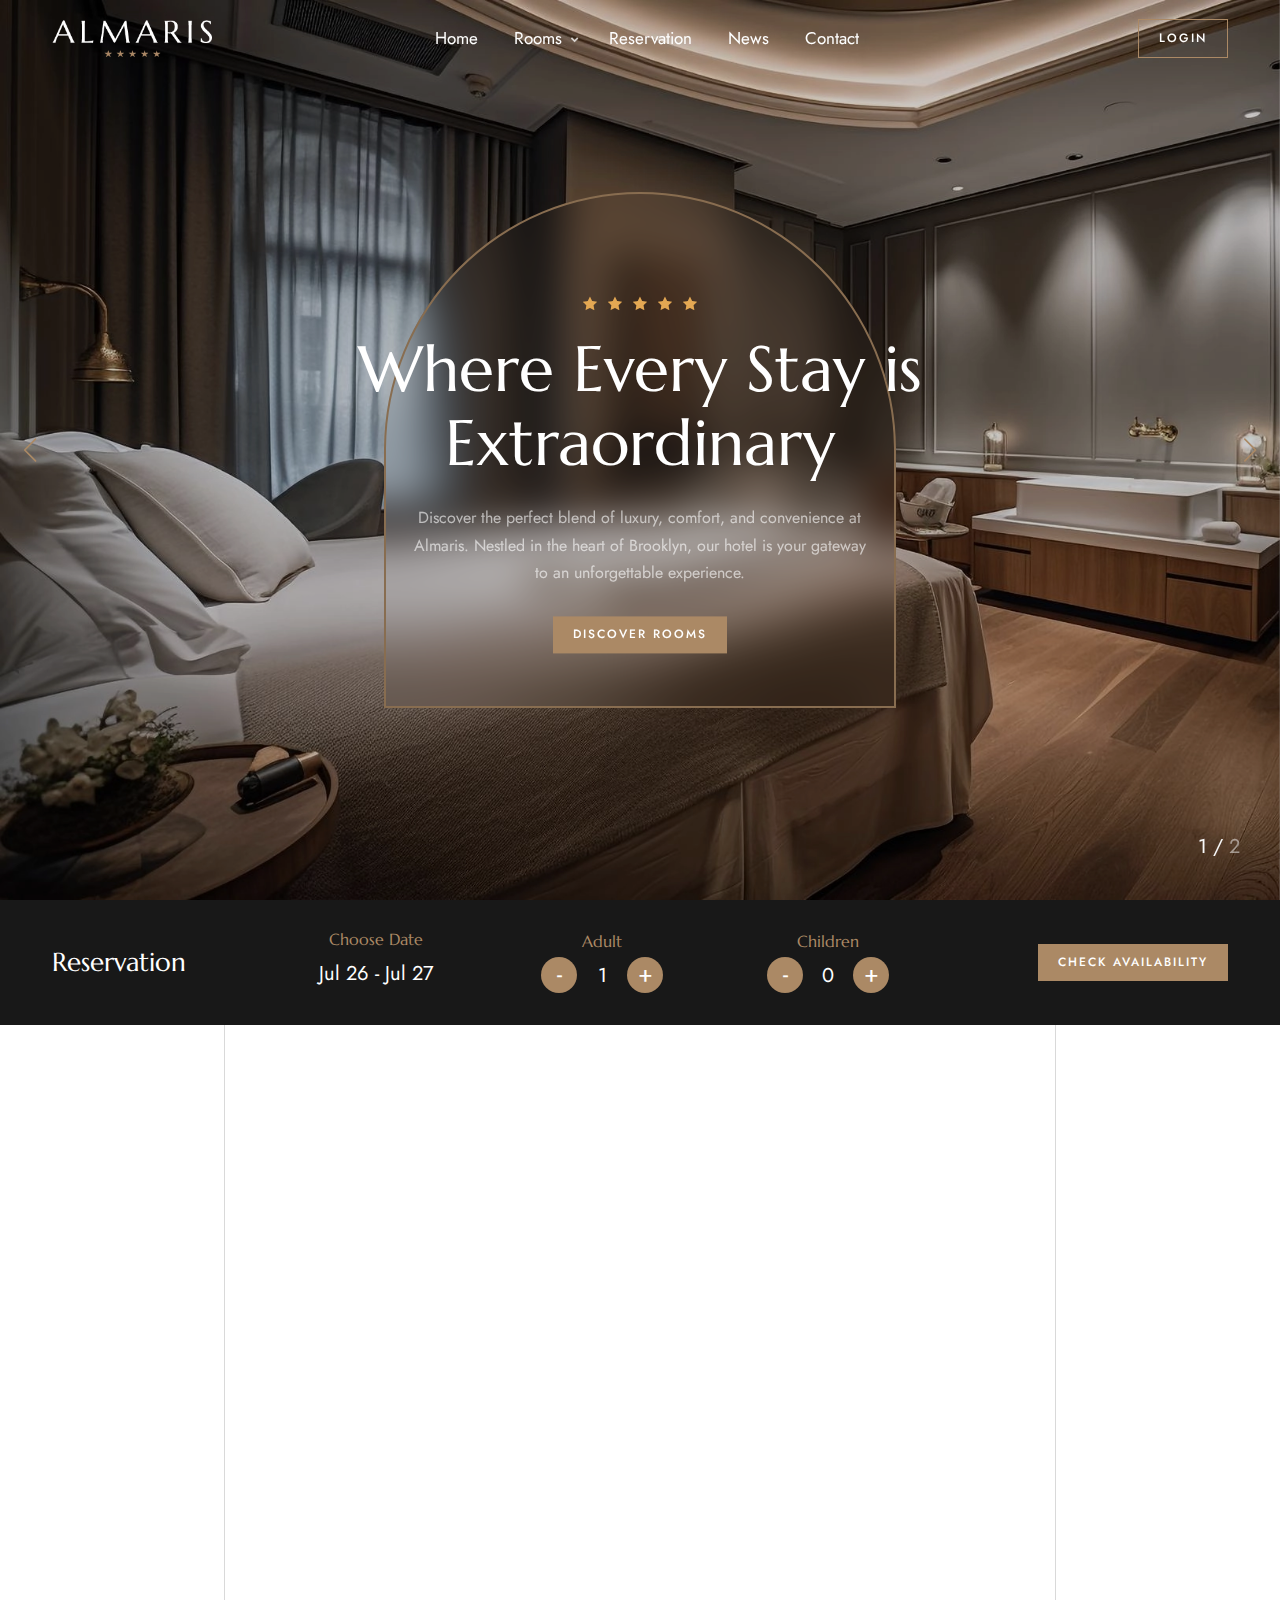
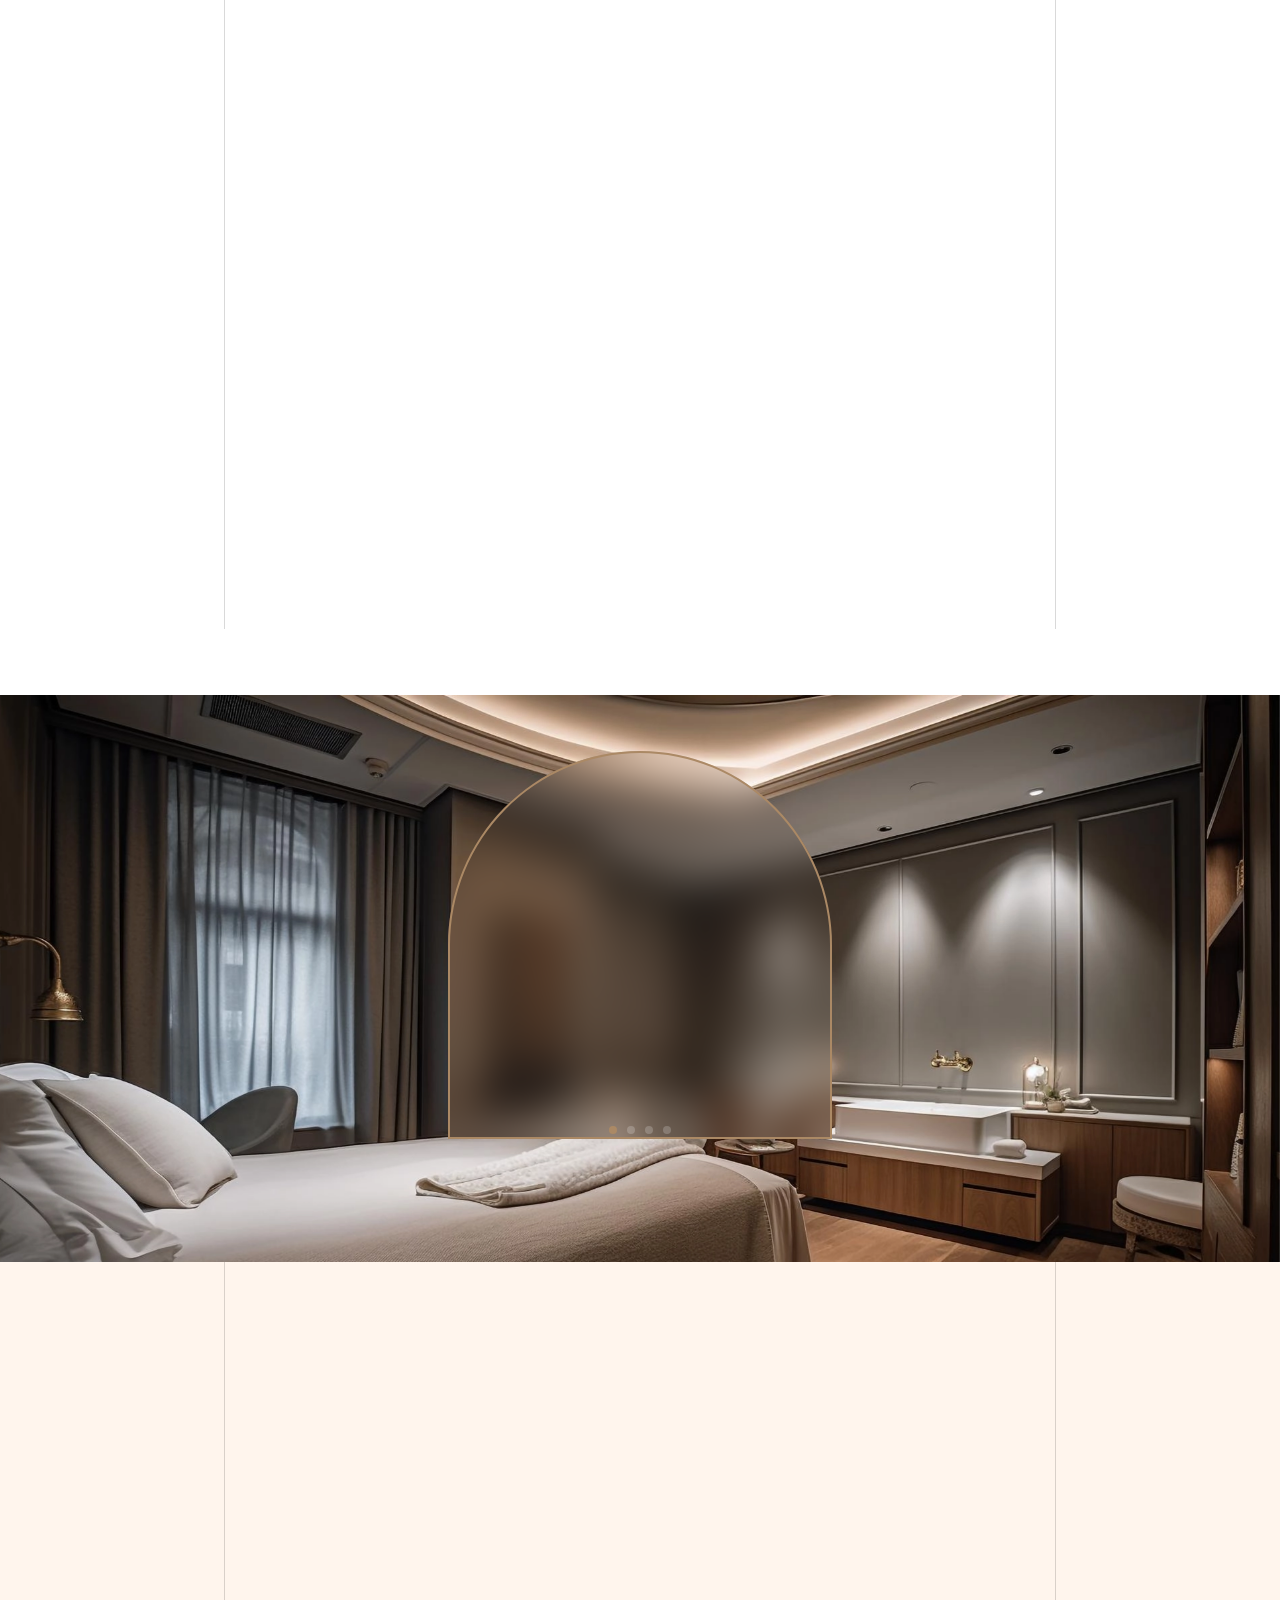
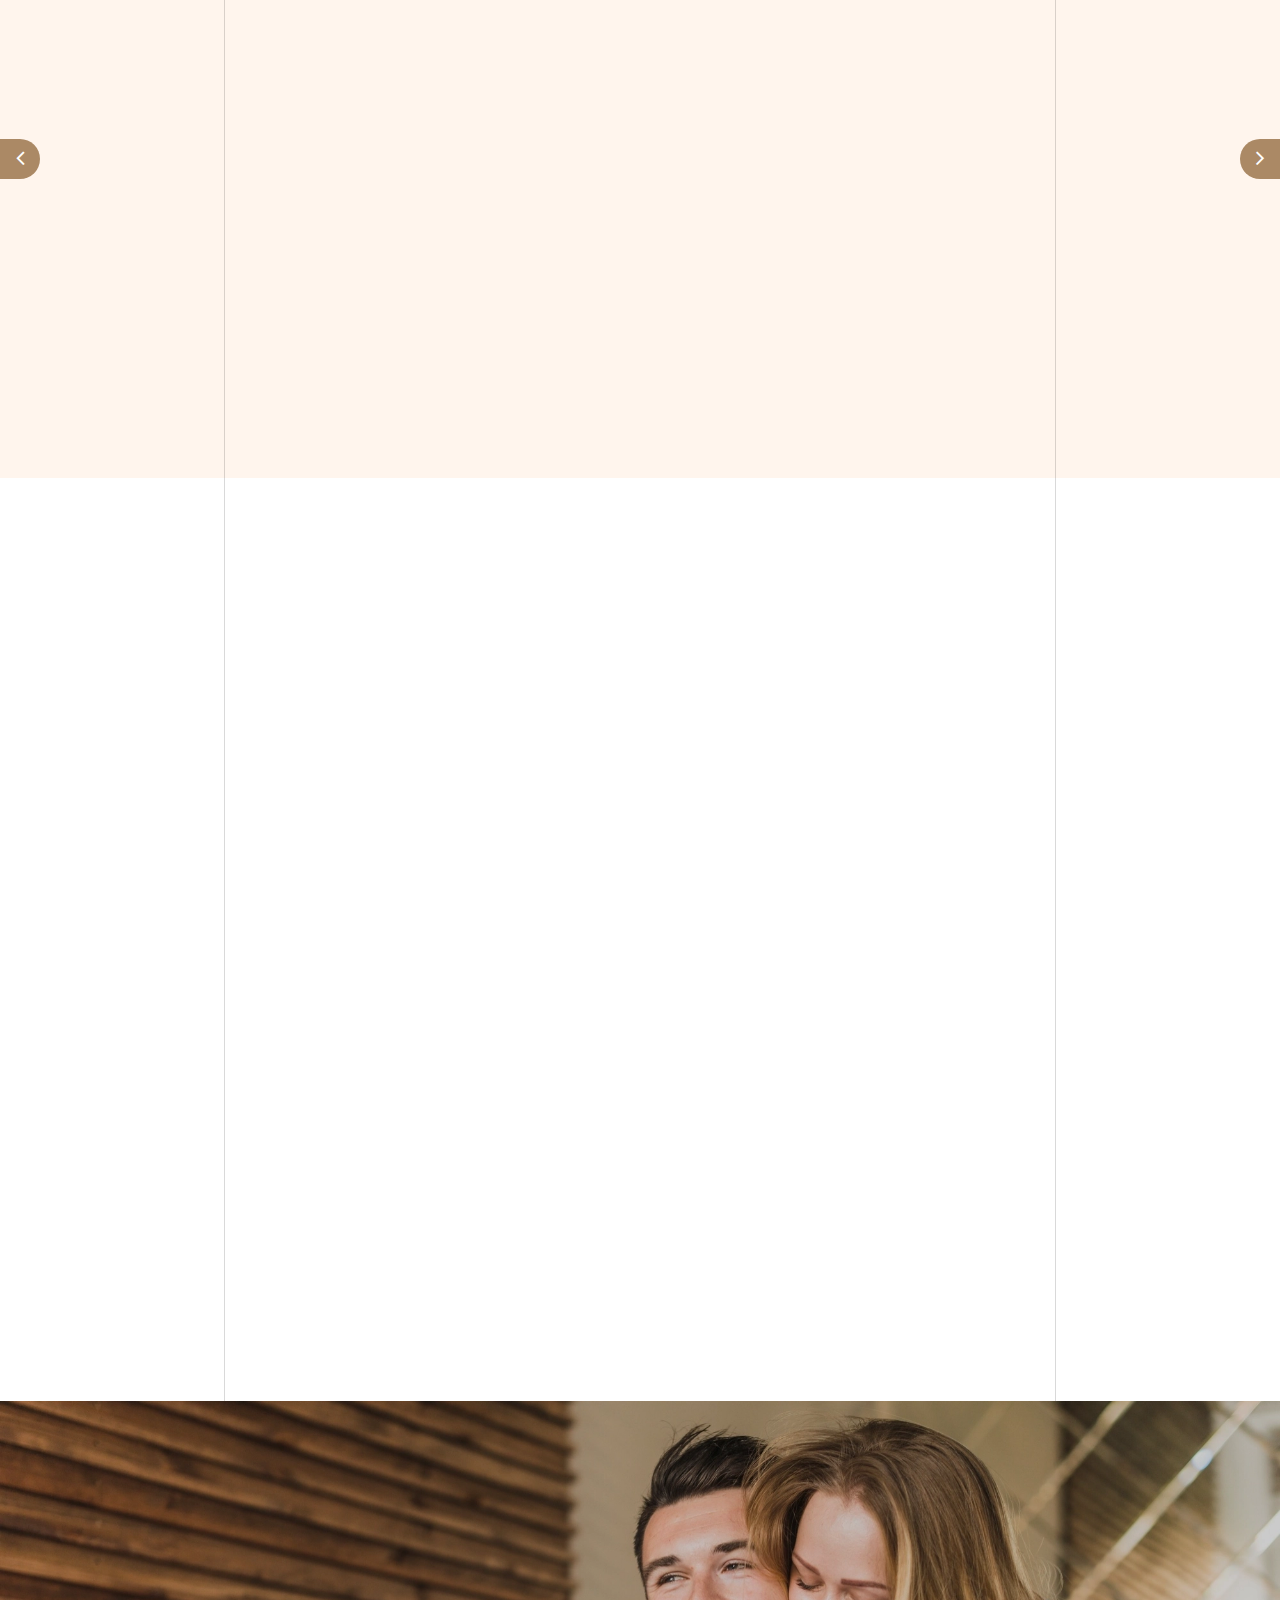
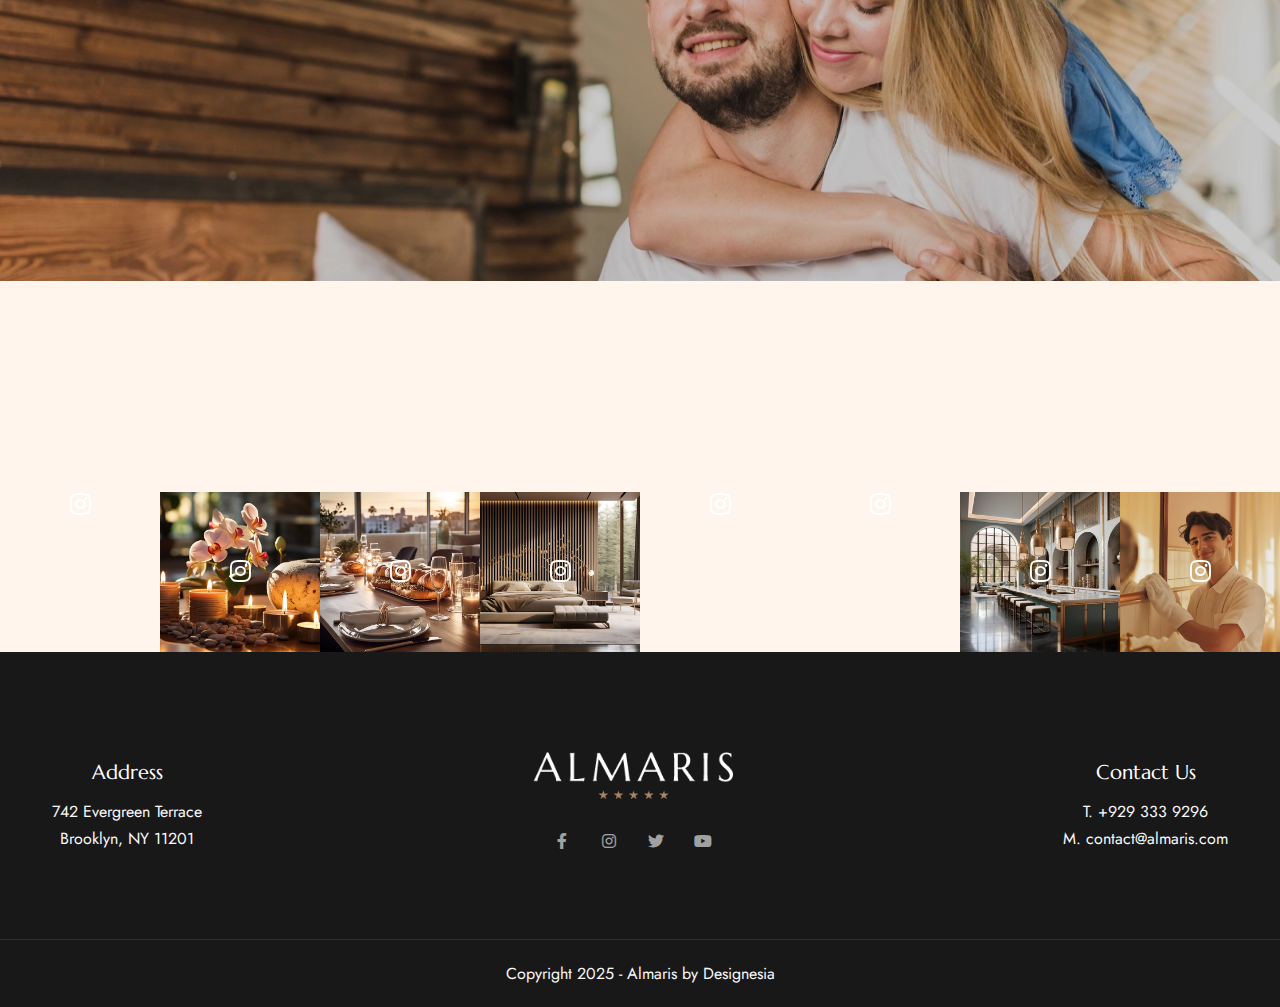
==== commit 8f998987: "new changes" ====
--- a/index.html
+++ b/index.html
@@ -1,713 +1,776 @@
-<!DOCTYPE html>
-<html lang="en">
-  <head>
+<!DOCTYPE html><html lang="zxx"><head>
     <title>Almaris — Hotel Website Template</title>
-    <link rel="icon" href="images/icon.webp" type="image/gif" sizes="16x16" />
-    <meta content="text/html;charset=utf-8" http-equiv="Content-Type" />
-    <meta content="width=device-width, initial-scale=1.0" name="viewport" />
-    <meta content="Almaris — Hotel Website Template" name="description" />
-    <meta content="" name="keywords" />
-    <meta content="" name="author" />
+    <link rel="icon" href="images/icon.webp" type="image/gif" sizes="16x16">
+    <meta content="text/html;charset=utf-8" http-equiv="Content-Type">
+    <meta content="width=device-width, initial-scale=1.0" name="viewport">
+    <meta content="Almaris — Hotel Website Template" name="description">
+    <meta content="" name="keywords">
+    <meta content="" name="author">
     <!-- CSS Files
     ================================================== -->
-    <link
-      href="css/bootstrap.min.css"
-      rel="stylesheet"
-      type="text/css"
-      id="bootstrap"
-    />
-    <link href="css/plugins.css" rel="stylesheet" type="text/css" />
-    <link href="css/swiper.css" rel="stylesheet" type="text/css" />
-    <link href="css/style.css" rel="stylesheet" type="text/css" />
-    <link href="css/coloring.css" rel="stylesheet" type="text/css" />
+    <link href="css/bootstrap.min.css" rel="stylesheet" type="text/css" id="bootstrap">
+    <link href="css/plugins.css" rel="stylesheet" type="text/css">
+    <link href="css/swiper.css" rel="stylesheet" type="text/css">
+    <link href="css/style.css" rel="stylesheet" type="text/css">
+    <link href="css/coloring.css" rel="stylesheet" type="text/css">
     <!-- color scheme -->
-    <link
-      id="colors"
-      href="css/scheme-01.css"
-      rel="stylesheet"
-      type="text/css"
-    />
-  </head>
-
-  <body>
+    <link id="colors" href="css/scheme-01.css" rel="stylesheet" type="text/css">
+
+</head>
+
+<body>
     <div id="wrapper">
-      <a href="#" id="back-to-top"></a>
-
-      <!-- page preloader begin -->
-      <div id="de-loader"></div>
-      <!-- page preloader close -->
-
-      <!-- header begin -->
-      <header class="transparent has-topbar">
-        <div id="topbar">
-          <div class="container">
-            <div class="row">
-              <div class="col-lg-12">
-                <div class="d-flex justify-content-between xs-hide">
-                  <div class="header-widget d-flex">
-                    <div class="topbar-widget">
-                      <a href="#"
-                        ><i class="icofont-location-pin"></i>742 Evergreen
-                        Terrace Brooklyn, NY 11201</a
-                      >
-                    </div>
-                    <div class="topbar-widget">
-                      <a href="#"><i class="icofont-phone"></i>+929 333 9296</a>
-                    </div>
-                    <div class="topbar-widget">
-                      <a href="#"
-                        ><i class="icofont-envelope"></i>contact@almaris.com</a
-                      >
-                    </div>
-                  </div>
-
-                  <div class="social-icons">
-                    <a href="#"><i class="fa-brands fa-facebook fa-lg"></i></a>
-                    <a href="#"><i class="fa-brands fa-x-twitter fa-lg"></i></a>
-                    <a href="#"><i class="fa-brands fa-youtube fa-lg"></i></a>
-                    <a href="#"><i class="fa-brands fa-pinterest fa-lg"></i></a>
-                    <a href="#"><i class="fa-brands fa-instagram fa-lg"></i></a>
-                  </div>
-                </div>
-              </div>
+        <a href="#" id="back-to-top"></a>
+        
+        <!-- page preloader begin -->
+        <div id="de-loader"></div>
+        <!-- page preloader close -->
+
+        <!-- header begin -->
+        <header class="transparent has-topbar">
+            <div class="container">
+                <div class="row">
+                    <div class="col-md-12">
+                        <div class="de-flex sm-pt10">
+                            <div class="de-flex-col">
+                                <!-- logo begin -->
+                                <div id="logo">
+                                    <a href="index.html">
+                                        <img class="logo-main" src="images/logo-white.webp" alt="">
+                                        <img class="logo-scroll" src="images/logo-black.webp" alt="">
+                                        <img class="logo-mobile" src="images/logo-white.webp" alt="">
+                                    </a>
+                                </div>
+                                <!-- logo close -->
+                            </div>
+                            <div class="de-flex-col header-col-mid">
+                                <ul id="mainmenu">
+                                    <li>
+                                        <a class="menu-item" href="index.html">Home</a>
+                                    </li>
+                                    <li><a class="menu-item" href="rooms.html">Rooms</a>
+                                        <ul class="mega">
+                                            <li>
+                                                <div class="container">
+                                                    <div class="sb-menu p-4">
+                                                        <div class="row g-3">
+                                                            <div class="col-lg-3">
+                                                                <h4>Rooms</h4>
+                                                                <ul class="no-bg">
+                                                                    <li><a href="rooms.html">All Rooms Default</a></li>
+                                                                    <li><a href="rooms-style-2.html">All Rooms Style 2</a></li>
+                                                                    <li><a href="rooms-style-3.html">All Rooms Style 3</a></li>
+                                                                    <li><a href="room-single.html">Single Room</a></li>
+                                                                    <li><a href="room-single-style-2.html">Single Room Style 2</a></li>
+                                                                </ul>                     
+                                                            </div>
+                                                            <div class="col-lg-3 text-center">
+                                                                <div class="relative hover text-center overflow-hidden soft-shadow rounded-5px">
+                                                                    <a href="room-single.html">
+                                                                        <div class="d-label">
+                                                                            Best Seller
+                                                                        </div>
+                                                                        <img src="images/2.jpg" class="w-100 relative hover-scale-1-1" alt="">
+                                                                    </a>
+
+                                                                    <div class="abs w-100 h-100 start-0 top-0 hover-bg-color"></div>
+                                                                </div>                            
+                                                                <h5 class="mt-3 mb-1">Deluxe Room</h5>                          
+                                                            </div>
+
+                                                            <div class="col-lg-3 text-center">
+                                                                <div class="relative hover text-center overflow-hidden soft-shadow rounded-5px">
+                                                                    <a href="room-single.html">
+                                                                        <div class="d-label">
+                                                                            Best Seller
+                                                                        </div>
+                                                                        <img src="images/4.jpg" class="w-100 relative hover-scale-1-1" alt="">
+                                                                    </a>
+
+                                                                    <div class="abs w-100 h-100 start-0 top-0 hover-bg-color"></div>
+                                                                </div>                            
+                                                                <h5 class="mt-3 mb-1">Family Suite</h5>                          
+                                                            </div>
+
+                                                            <div class="col-lg-3 text-center">
+                                                                <div class="relative hover text-center overflow-hidden soft-shadow rounded-5px">
+                                                                    <a href="room-single.html">
+                                                                        <div class="d-label">
+                                                                            Featured
+                                                                        </div>
+                                                                        <img src="images/6.jpg" class="w-100 relative hover-scale-1-1" alt="">
+                                                                    </a>
+
+                                                                    <div class="abs w-100 h-100 start-0 top-0 hover-bg-color"></div>
+                                                                </div>                            
+                                                                <h5 class="mt-3 mb-1">Presidential Suite</h5>                          
+                                                            </div>
+                                                        </div>
+                                                    </div>
+                                                </div>                                                
+                                            </li>
+                                        </ul>
+                                    </li>
+                                    <li><a class="menu-item" href="reservation.html">Reservation</a></li>
+                                    <li><a class="menu-item" href="news.html">News</a></li>
+                                    <li><a class="menu-item" href="contact.html">Contact</a></li>
+                                </ul>
+                            </div>
+                            <div class="de-flex-col">
+                                <div class="menu_side_area">          
+                                    <a href="login.html" class="btn-main btn-line">Login</a>
+                                    <span id="menu-btn"></span>
+                                </div>
+                            </div>
+                        </div>
+                    </div>
+                </div>
             </div>
-            <div class="clearfix"></div>
-          </div>
+        </header>
+        <!-- header close -->
+        <!-- content begin -->
+        <div class="no-bottom no-top" id="content">
+
+            <div id="top"></div>
+
+            <section class="section-dark text-light no-top no-bottom position-relative overflow-hidden z-1000">
+                <div class="v-center">
+                    <div class="swiper">
+                      <!-- Additional required wrapper -->
+                      <div class="swiper-wrapper">
+                        <!-- Slides -->
+                        <div class="swiper-slide">
+                            <div class="swiper-inner" data-bgimage="url(images/1.webp)">
+                                <div class="sw-caption z-1000">
+                                    <div class="container">
+                                        <div class="row g-4 align-items-center">
+
+                                            <div class="spacer-double"></div>
+
+                                            <div class="col-lg-8 offset-lg-2 text-center">     
+                                                <div class="spacer-single"></div>
+                                                <div class="sw-text-wrapper">
+                                                    <div class="slider-extra mb-3">
+                                                        <span class="d-stars">
+                                                            <i class="icofont-star"></i>
+                                                            <i class="icofont-star"></i>
+                                                            <i class="icofont-star"></i>
+                                                            <i class="icofont-star"></i>
+                                                            <i class="icofont-star"></i>
+                                                        </span>
+                                                    </div>
+                                                    <h1 class="slider-title mb-4">Where Every Stay is Extraordinary</h1>
+                                                    <p class="col-lg-8 offset-lg-2 slider-teaser px-4 mb-0">Discover the perfect blend of luxury, comfort, and convenience at Almaris. Nestled in the heart of Brooklyn, our hotel is your gateway to an unforgettable experience.</p>
+                                                    <div class="spacer-30"></div>
+                                                    <a class="btn-main mb10 mb-3" href="rooms.html">Discover Rooms</a>
+                                                </div>
+                                            </div>
+
+                                            <div class="spacer-single"></div>
+                                        </div>
+                                        
+                                    </div>
+                                </div>
+
+                                <div class="abs abs-centered w-40">
+                                    <div class="box-slider-decor"></div>
+                                </div>
+                                <div class="sw-overlay op-2"></div>
+                            </div>
+                        </div>
+                        <!-- Slides -->
+
+                        <!-- Slides -->
+                        <div class="swiper-slide">
+                            <div class="swiper-inner" data-bgimage="url(images/2.webp)">
+                                <div class="sw-caption z-1000">
+                                    <div class="container">
+                                        <div class="row g-4 align-items-center">
+
+                                            <div class="spacer-double"></div>
+
+                                            <div class="col-lg-8 offset-lg-2 text-center">     
+                                                <div class="spacer-single"></div>
+                                                <div class="sw-text-wrapper">
+                                                    <div class="slider-extra mb-3">
+                                                        <span class="d-stars">
+                                                            <i class="icofont-star"></i>
+                                                            <i class="icofont-star"></i>
+                                                            <i class="icofont-star"></i>
+                                                            <i class="icofont-star"></i>
+                                                            <i class="icofont-star"></i>
+                                                        </span>
+                                                    </div>
+                                                    <h1 class="slider-title mb-4">Experience Hospitality Like Never Before</h1>
+                                                    <p class="col-lg-8 offset-lg-2 slider-teaser px-4 mb-0">Discover the perfect blend of luxury, comfort, and convenience at Almaris. Nestled in the heart of Brooklyn, our hotel is your gateway to an unforgettable experience.</p>
+                                                    <div class="spacer-30"></div>
+                                                    <a class="btn-main mb10 mb-3" href="rooms.html">Discover Rooms</a>
+                                                </div>
+                                            </div>
+
+                                            <div class="spacer-single"></div>
+                                        </div>
+                                        
+                                    </div>
+                                </div>
+
+                                <div class="abs abs-centered w-40">
+                                    <div class="box-slider-decor"></div>
+                                </div>
+                                <div class="sw-overlay op-2"></div>
+                            </div>
+                        </div>                        
+                        <!-- Slides -->
+
+                        <!-- Slides -->
+                        
+                        <!-- Slides -->       
+
+                      </div>
+                      <!-- If we need pagination -->
+                      <div class="swiper-pagination"></div>
+
+                      <!-- If we need navigation buttons -->
+                      <div class="swiper-button-prev"></div>
+                      <div class="swiper-button-next"></div>
+
+                      <!-- If we need scrollbar -->
+                      <div class="swiper-scrollbar"></div>
+                    </div>
+                </div>
+            </section>
+
+            <div class="bg-dark text-light pt30 pb30">
+                <div class="container">
+                    <div class="row g-4 align-items-center">
+                        <div class="col-lg-9">
+                            <div class="row g-4 align-items-center">
+                                <div class="col-md-3 text-lg-start text-center">
+                                    <h3 class="mb-0">Reservation</h3>
+                                </div>
+
+                                <div class="col-md-3">
+                                    <div class="text-center ">
+                                        <h6 class="id-color mb-1">Choose Date</h6>
+                                        <input type="text" id="date-picker" class="form-control no-border no-bg bg-focus-color text-white fs-20 text-right text-center" name="date" value="">
+                                    </div>
+                                </div>
+                                <div class="col-md-3">
+                                    <div class="text-center ">
+                                        <h6 class="id-color">Adult</h6>
+                                        <div class="de-number">
+                                            <span class="d-minus">-</span>
+                                            <input type="text" class="no-border no-bg" value="1">
+                                            <span class="d-plus">+</span>
+                                        </div>
+                                    </div>
+                                </div>
+                                <div class="col-md-3">
+                                    <div class="text-center ">
+                                        <h6 class="id-color">Children</h6>
+                                        <div class="de-number">
+                                            <span class="d-minus">-</span>
+                                            <input type="text" class="no-border no-bg" value="0">
+                                            <span class="d-plus">+</span>
+                                        </div>
+                                    </div>
+                                </div>
+                            </div>
+                        </div>
+                        <div class="col-lg-3 text-lg-end text-center">
+                            <a class="btn-main" href="rooms.html">Check Availability</a>
+                        </div>
+                    </div>
+                </div>
+            </div>
+
+            <section class="relative lines-deco">
+                <div class="container">
+                    <div class="row g-4">
+                        <div class="col-lg-4 sm-hide">
+                            <div class="relative wow fadeInUp" data-wow-delay=".3s">   
+                                <div class="abs top-0 w-100">
+                                    <div class="shape-mask-1 jarallax">
+                                        <img src="images/2.webp" class="jarallax-img" alt="">
+                                    </div>
+                                </div>
+                            </div>
+                        </div>
+
+                        <div class="col-lg-4 text-center">
+                            <div class="wow scaleIn">
+                                <div class="subtitle id-color mb-3">Welcome To Almaris</div>
+                                <h2 class="wow fadeInUp">Exceptional Hospitality and Unmatched Relaxation at Almaris</h2>
+
+                                <div class="text-center wow fadeInUp" data-wow-delay=".5s">
+                                    <h4 class="fw-bold mb-1">4.9 out of 5</h4>
+                                    <div class="de-rating-ext fs-18">
+                                        <span class="d-stars">
+                                            <i class="icofont-star"></i>
+                                            <i class="icofont-star"></i>
+                                            <i class="icofont-star"></i>
+                                            <i class="icofont-star"></i>
+                                            <i class="icofont-star"></i>
+                                        </span>
+                                    </div>
+                                    <span class="d-block fs-14 mb-0">Based on 25000+ reviews</span>
+                                </div>
+                            </div>
+                        </div>
+                        
+                        <div class="col-lg-4 sm-hide">
+                            <div class="relative wow fadeInUp" data-wow-delay=".3s">                                
+                                <div class="abs top-0 w-100">
+                                    <div class="shape-mask-1 jarallax">
+                                        <img src="images/3.webp" class="jarallax-img" alt="">
+                                    </div>
+                                </div>
+                            </div>
+                        </div>
+                    </div>
+
+                    <div class="spacer-double"></div>
+
+                    <div class="row g-4 relative z-2">
+                        <div class="col-lg-4 col-md-6 wow fadeInUp" data-wow-delay=".3s">
+                            <div class="relative p-4 bg-white border-grey">
+                                <span class="abs top-= w-70px p-3 rounded-up-100 bg-color d-block">
+                                    <img src="images/restaurant-svgrepo-com.svg" class="w-100" alt="">
+                                </span>
+                                <div class="pl-90">
+                                    <h4>Restaurant</h4>
+                                    <p class="mb-0">Do dolore laboris commodo amet cillum qui voluptate velit occaecat adipisicing laboris est minim.</p>
+                                </div>
+                            </div>
+                        </div>
+                    
+                        <div class="col-lg-4 col-md-6 wow fadeInUp" data-wow-delay=".4s">
+                            <div class="relative p-4 bg-white border-grey">
+                                <span class="abs top-= w-70px p-3 rounded-up-100 bg-color d-block">
+                                    <img src="images/swimming-pool-svgrepo-com.svg" class="w-100" alt="">
+                                </span>
+                                <div class="pl-90">
+                                    <h4>Swimming Pool</h4>
+                                    <p class="mb-0">Do dolore laboris commodo amet cillum qui voluptate velit occaecat adipisicing laboris est minim.</p>
+                                </div>
+                            </div>
+                        </div>
+
+                        <div class="col-lg-4 col-md-6 wow fadeInUp" data-wow-delay=".5s">
+                            <div class="relative p-4 bg-white border-grey">
+                                <span class="abs top-= w-70px p-3 rounded-up-100 bg-color d-block">
+                                    <img src="images/fitness-gym-svgrepo-com.svg" class="w-100" alt="">
+                                </span>
+                                <div class="pl-90">
+                                    <h4>Fitness Center</h4>
+                                    <p class="mb-0">Do dolore laboris commodo amet cillum qui voluptate velit occaecat adipisicing laboris est minim.</p>
+                                </div>
+                            </div>
+                        </div>
+
+                        <div class="col-lg-4 col-md-6 wow fadeInUp" data-wow-delay=".6s">
+                            <div class="relative p-4 bg-white border-grey">
+                                <span class="abs top-= w-70px p-3 rounded-up-100 bg-color d-block">
+                                    <img src="images/flower-lotus-thin-svgrepo-com.svg" class="w-100" alt="">
+                                </span>
+                                <div class="pl-90">
+                                    <h4>Spa & Massage</h4>
+                                    <p class="mb-0">Do dolore laboris commodo amet cillum qui voluptate velit occaecat adipisicing laboris est minim.</p>
+                                </div>
+                            </div>
+                        </div>
+
+                        <div class="col-lg-4 col-md-6 wow fadeInUp" data-wow-delay=".7s">
+                            <div class="relative p-4 bg-white border-grey">
+                                <span class="abs top-= w-70px p-3 rounded-up-100 bg-color d-block">
+                                    <img src="images/meeting-explain-svgrepo-com.svg" class="w-100" alt="">
+                                </span>
+                                <div class="pl-90">
+                                    <h4>Meeting Room</h4>
+                                    <p class="mb-0">Do dolore laboris commodo amet cillum qui voluptate velit occaecat adipisicing laboris est minim.</p>
+                                </div>
+                            </div>
+                        </div>
+
+                        <div class="col-lg-4 col-md-6 wow fadeInUp" data-wow-delay=".8s">
+                            <div class="relative p-4 bg-white border-grey">
+                                <span class="abs top-= w-70px p-3 rounded-up-100 bg-color d-block">
+                                    <img src="images/laundry-machine-svgrepo-com.svg" class="w-100" alt="">
+                                </span>
+                                <div class="pl-90">
+                                    <h4>Laundry Service</h4>
+                                    <p class="mb-0">Do dolore laboris commodo amet cillum qui voluptate velit occaecat adipisicing laboris est minim.</p>
+                                </div>
+                            </div>
+                        </div>
+                        
+                        
+                    </div>
+                </div>
+
+            </section>
+
+            <section class="jarallax relative overflow-hidden text-light section-dark">
+                <div class="abs abs-centered w-30">
+                    <div class="box-slider-decor"></div>
+                </div>
+                <img src="images/1.webp" class="jarallax-img" alt="">
+                <div class="container">
+                    <div class="row">
+                        <div class="col-lg-8 offset-lg-2 text-center">
+                            <div class="owl-single-dots owl-carousel owl-theme">
+                                <div class="item">
+                                    <i class="icofont-quote-left id-color fs-40 mb-4 wow fadeInUp"></i>
+                                    <h3 class="mb-4 wow fadeInUp fs-36">Experience unparalleled luxury and personalized service at Almaris Hotel, where every stay is a journey into sophistication, comfort, and unforgettable memories.</h3>
+                                    <span class="wow fadeInUp">Donette Fondren</span>
+                                </div>
+
+                                <div class="item">
+                                    <i class="icofont-quote-left id-color fs-40 mb-4 wow fadeInUp"></i>
+                                    <h3 class="mb-4 wow fadeInUp fs-36">Experience unparalleled luxury and personalized service at Almaris Hotel, where every stay is a journey into sophistication, comfort, and unforgettable memories.</h3>
+                                    <span class="wow fadeInUp">Donette Fondren</span>
+                                </div>
+
+                                <div class="item">
+                                    <i class="icofont-quote-left id-color fs-40 mb-4 wow fadeInUp"></i>
+                                    <h3 class="mb-4 wow fadeInUp fs-36">Experience unparalleled luxury and personalized service at Almaris Hotel, where every stay is a journey into sophistication, comfort, and unforgettable memories.</h3>
+                                    <span class="wow fadeInUp">Donette Fondren</span>
+                                </div>
+
+                                <div class="item">
+                                    <i class="icofont-quote-left id-color fs-40 mb-4 wow fadeInUp"></i>
+                                    <h3 class="mb-4 wow fadeInUp fs-36">Experience unparalleled luxury and personalized service at Almaris Hotel, where every stay is a journey into sophistication, comfort, and unforgettable memories.</h3>
+                                    <span class="wow fadeInUp">Donette Fondren</span>
+                                </div>
+                            </div>
+                        </div>
+                    </div>
+                </div>
+            </section>
+
+            <section class="relative bg-light lines-deco">
+                <div class="container-fluid relative z-2">
+                    <div class="row g-4">
+                        <div class="col-lg-8 offset-lg-2 text-center">
+                            <div class="subtitle id-color wow fadeInUp mb-3">Elegant</div>
+                            <h2 class="wow fadeInUp">Accomodation</h2>
+                        </div>
+                        
+                        <div class="col-lg-12">
+                            <div class="owl-custom-nav menu-float px-5" data-target="#room-carousel">
+                                <a class="btn-next"></a>
+                                <a class="btn-prev"></a>                                
+
+                                <div id="room-carousel" class="owl-3-cols owl-carousel owl-theme">
+                                    <!-- room begin -->
+                                    <div class="item">
+                                        <div class="hover relative text-light text-center wow fadeInUp" data-wow-delay=".3s">
+                                            <img src="images/1_1.webp" class="w-100 rounded-up-100" alt="">
+                                            <div class="abs hover-op-1 z-4 hover-mt-40 abs-centered">
+                                                <div class="fs-14">From</div>
+                                                <h3 class="fs-40 lh-1 mb-4">$129</h3>
+                                                <a class="btn-line" href="room-single.html">View Details</a>
+                                            </div>
+                                            <div class="abs bg-color z-2 top-0 w-100 h-100 hover-op-1 rounded-up-100"></div>
+                                            <div class="abs z-2 bottom-0 mb-3 w-100 text-center hover-op-0">
+                                                <h3 class="mb-0">Standard Room</h3>
+                                                <div class="text-center fs-14">
+                                                    <span class="mx-2">
+                                                        2 Guests
+                                                    </span>
+                                                    <span class="mx-2">
+                                                        30 ft
+                                                    </span>
+                                                </div>
+                                            </div>
+                                            <div class="gradient-trans-color-bottom abs w-100 h-40 bottom-0"></div>
+                                        </div>
+                                    </div>
+                                    <!-- room end -->
+                                                            
+                                    <!-- room begin -->
+                                    <div class="item">
+                                        <div class="hover relative text-light text-center wow fadeInUp" data-wow-delay=".4s">
+                                            <img src="images/2_1.webp" class="w-100 rounded-up-100" alt="">
+                                            <div class="abs hover-op-1 z-4 hover-mt-40 abs-centered">
+                                                <div class="fs-14">From</div>
+                                                <h3 class="fs-40 lh-1 mb-4">$129</h3>
+                                                <a class="btn-line" href="room-single.html">View Details</a>
+                                            </div>
+                                            <div class="abs bg-color z-2 top-0 w-100 h-100 hover-op-1 rounded-up-100"></div>
+                                            <div class="abs z-2 bottom-0 mb-3 w-100 text-center hover-op-0">
+                                                <h3 class="mb-0">Deluxe Room</h3>
+                                                <div class="text-center fs-14">
+                                                    <span class="mx-2">
+                                                        2 Guests
+                                                    </span>
+                                                    <span class="mx-2">
+                                                        35 ft
+                                                    </span>
+                                                </div>
+                                            </div>
+                                            <div class="gradient-trans-color-bottom abs w-100 h-40 bottom-0"></div>
+                                        </div>
+                                    </div>
+                                    <!-- room end -->
+                                    
+                                    <!-- room begin -->
+                                    <div class="item">
+                                        <div class="hover relative text-light text-center wow fadeInUp" data-wow-delay=".5s">
+                                            <img src="images/3_1.webp" class="w-100 rounded-up-100" alt="">
+                                            <div class="abs hover-op-1 z-4 hover-mt-40 abs-centered">
+                                                <div class="fs-14">From</div>
+                                                <h3 class="fs-40 lh-1 mb-4">$139</h3>
+                                                <a class="btn-line" href="room-single.html">View Details</a>
+                                            </div>
+                                            <div class="abs bg-color z-2 top-0 w-100 h-100 hover-op-1 rounded-up-100"></div>
+                                            <div class="abs z-2 bottom-0 mb-3 w-100 text-center hover-op-0">
+                                                <h3 class="mb-0">Premier Room</h3>
+                                                <div class="text-center fs-14">
+                                                    <span class="mx-2">
+                                                        2 Guests
+                                                    </span>
+                                                    <span class="mx-2">
+                                                        35 ft
+                                                    </span>
+                                                </div>
+                                            </div>
+                                            <div class="gradient-trans-color-bottom abs w-100 h-40 bottom-0"></div>
+                                        </div>
+                                    </div>
+                                    <!-- room end -->
+
+                                    <!-- room begin -->
+                                    <div class="item">
+                                        <div class="hover relative text-light text-center wow fadeInUp" data-wow-delay=".7s">
+                                            <img src="images/4_1.webp" class="w-100 rounded-up-100" alt="">
+                                            <div class="abs hover-op-1 z-4 hover-mt-40 abs-centered">
+                                                <div class="fs-14">From</div>
+                                                <h3 class="fs-40 lh-1 mb-4">$149</h3>
+                                                <a class="btn-line" href="room-single.html">View Details</a>
+                                            </div>
+                                            <div class="abs bg-color z-2 top-0 w-100 h-100 hover-op-1 rounded-up-100"></div>
+                                            <div class="abs z-2 bottom-0 mb-3 w-100 text-center hover-op-0">
+                                                <h3 class="mb-0">Family Suite</h3>
+                                                <div class="text-center fs-14">
+                                                    <span class="mx-2">
+                                                        4 Guests
+                                                    </span>
+                                                    <span class="mx-2">
+                                                        60 ft
+                                                    </span>
+                                                </div>
+                                            </div>
+                                            <div class="gradient-trans-color-bottom abs w-100 h-40 bottom-0"></div>
+                                        </div>
+                                    </div>
+                                    <!-- room end -->
+                                </div>
+                            </div>
+                        </div>
+                        
+                    </div>
+                </div>
+            </section>
+
+            <section class="relative lines-deco">
+                <div class="container relative z-2">
+                    <div class="row g-4">
+                        <div class="col-lg-8 offset-lg-2 text-center">
+                            <div class="subtitle id-color wow fadeInUp mb-3">Rooms & Suites</div>
+                            <h2 class="wow fadeInUp">Our Facilites</h2>
+                        </div>
+                        <div class="col-md-6">
+                            <div class="relative">
+                                <img src="images/7_1.webp" class="img-fluid wow fadeInUp" alt="">
+                                <div class="bg-color text-light p-4 start-10 mx-4  mt-70 wow fadeInDown" data-wow-delay="">
+                                    <div class="row g-4 align-items-center">
+                                        <div class="col-lg-5 text-center">
+                                            <div class="de_count fs-15 wow fadeInRight" data-wow-delay=".2s">
+                                                <h3 class="fs-60"><span class="timer fs-60" data-to="120" data-speed="3000">0</span>+</h3>
+                                                Rooms Available
+                                            </div>
+                                        </div>
+
+                                        <div class="col-lg-7">
+                                            <p class="no-bottom">Officia ullamco quis sunt adipisicing occaecat eiusmod ea ea velit deserunt.</p>
+                                        </div>
+                                    </div>
+                                </div>
+                            </div>
+                        </div>
+                        
+                        <div class="col-md-6">
+                            <div class="relative">
+                                <img src="images/8_1.webp" class="img-fluid wow fadeInUp" alt="">
+                                <div class="bg-color text-light p-4 start-10 mx-4  mt-70 wow fadeInDown" data-wow-delay="">
+                                    <div class="row g-4 align-items-center">
+                                        <div class="col-lg-5 text-center">
+                                            <div class="de_count fs-15 wow fadeInRight" data-wow-delay=".2s">
+                                                <h3 class="fs-60"><span class="timer fs-60" data-to="105" data-speed="3000">0</span>+</h3>
+                                                Menu Selection
+                                            </div>
+                                        </div>
+
+                                        <div class="col-lg-7">
+                                            <p class="no-bottom">Officia ullamco quis sunt adipisicing occaecat eiusmod ea ea velit deserunt.</p>
+                                        </div>
+                                    </div>
+                                </div>
+                            </div>
+                        </div>
+                    </div>
+                </div>
+
+                <div class="spacer-single"></div>
+
+            </section>
+
+            <section class="no-top no-bottom section-dark" aria-label="section">
+                <a class="d-block hover popup-youtube" href="https://www.youtube.com/watch?v=C6rf51uHWJg">
+                    <div class="relative overflow-hidden">
+                        <div class="absolute start-0 w-100 abs-middle fs-36 text-white text-center z-2">
+                            <div class="player wow scaleIn"><span></span></div>
+                        </div> 
+                        <div class="absolute w-100 h-100 top-0 bg-dark hover-op-05"></div>
+                        <img src="images/2_3.webp" class="img-fluid" alt="">
+                    </div>
+                </a>
+            </section>
+
+            <section class="bg-light relative pt50 no-bottom">
+                <div class="container relative z-2">
+                    <div class="row g-4">
+                        <div class="col-lg-8 offset-lg-2 mb-4 text-center">
+                            <div class="subtitle id-color wow fadeInUp mb-3">Our Instagram</div>
+                            <h2 class="wow fadeInUp">@almaris_hotel_theme</h2>
+                        </div>
+                    </div>
+                </div>
+
+                <div class="container-fluid">
+                    <div class="row g-0">
+                        <div class="col-md-6">
+                            <div class="row g-0">
+                                <div class="col-3">
+                                    <a href="#" class="d-block hover relative overflow-hidden text-light">
+                                        <img src="images/gallery-square/1.webp" class="w-100 hover-scale-1-1" alt="">
+                                        <div class="abs abs-centered fs-24 text-white hover-op-0">
+                                            <i class="fa-brands fa-instagram"></i>
+                                        </div>
+                                    </a>
+                                </div>
+                                <div class="col-3">
+                                    <a href="#" class="d-block hover relative overflow-hidden text-light">
+                                        <img src="images/2_2.webp" class="w-100 hover-scale-1-1" alt="">
+                                        <div class="abs abs-centered fs-24 text-white hover-op-0">
+                                            <i class="fa-brands fa-instagram"></i>
+                                        </div>
+                                    </a>
+                                </div>
+                                <div class="col-3">
+                                    <a href="#" class="d-block hover relative overflow-hidden text-light">
+                                        <img src="images/3_2.webp" class="w-100 hover-scale-1-1" alt="">
+                                        <div class="abs abs-centered fs-24 text-white hover-op-0">
+                                            <i class="fa-brands fa-instagram"></i>
+                                        </div>
+                                    </a>
+                                </div>
+                                <div class="col-3">
+                                    <a href="#" class="d-block hover relative overflow-hidden text-light">
+                                        <img src="images/4.webp" class="w-100 hover-scale-1-1" alt="">
+                                        <div class="abs abs-centered fs-24 text-white hover-op-0">
+                                            <i class="fa-brands fa-instagram"></i>
+                                        </div>
+                                    </a>
+                                </div>
+                            </div>
+                        </div>
+                        <div class="col-md-6">
+                            <div class="row g-0">
+                                <div class="col-3">
+                                    <a href="#" class="d-block hover relative overflow-hidden text-light">
+                                        <img src="images/gallery-square/5.webp" class="w-100 hover-scale-1-1" alt="">
+                                        <div class="abs abs-centered fs-24 text-white hover-op-0">
+                                            <i class="fa-brands fa-instagram"></i>
+                                        </div>
+                                    </a>
+                                </div>
+                                <div class="col-3">
+                                    <a href="#" class="d-block hover relative overflow-hidden text-light">
+                                        <img src="images/gallery-square/6.webp" class="w-100 hover-scale-1-1" alt="">
+                                        <div class="abs abs-centered fs-24 text-white hover-op-0">
+                                            <i class="fa-brands fa-instagram"></i>
+                                        </div>
+                                    </a>
+                                </div>
+                                <div class="col-3">
+                                    <a href="#" class="d-block hover relative overflow-hidden text-light">
+                                        <img src="images/7.webp" class="w-100 hover-scale-1-1" alt="">
+                                        <div class="abs abs-centered fs-24 text-white hover-op-0">
+                                            <i class="fa-brands fa-instagram"></i>
+                                        </div>
+                                    </a>
+                                </div>
+                                <div class="col-3">
+                                    <a href="#" class="d-block hover relative overflow-hidden text-light">
+                                        <img src="images/8.webp" class="w-100 hover-scale-1-1" alt="">
+                                        <div class="abs abs-centered fs-24 text-white hover-op-0">
+                                            <i class="fa-brands fa-instagram"></i>
+                                        </div>
+                                    </a>
+                                </div>
+                            </div>
+                        </div>
+                    </div>
+                </div>
+            </section>
+
         </div>
-        <div class="container">
-          <div class="row">
-            <div class="col-md-12">
-              <div class="de-flex sm-pt10">
-                <div class="de-flex-col">
-                  <!-- logo begin -->
-                  <div id="logo">
-                    <a href="index.html">
-                      <img
-                        class="logo-main"
-                        src="images/logo-white.webp"
-                        alt=""
-                      />
-                      <img
-                        class="logo-scroll"
-                        src="images/logo-black.webp"
-                        alt=""
-                      />
-                      <img
-                        class="logo-mobile"
-                        src="images/logo-white.webp"
-                        alt=""
-                      />
-                    </a>
-                  </div>
-                  <!-- logo close -->
-                </div>
-                <div class="de-flex-col header-col-mid">
-                  <ul id="mainmenu">
-                    <li><a class="menu-item" href="index.html">Home</a></li>
-                    <li>
-                      <a class="menu-item" href="rooms.html">Rooms</a>
-                    </li>
-                    <li><a class="menu-item" href="news.html">News</a></li>
-                    <li>
-                      <a class="menu-item" href="contact.html">Contact</a>
-                    </li>
-                  </ul>
-                </div>
-                <div class="de-flex-col">
-                  <div class="menu_side_area">
-                    <a href="login.html" class="btn-main btn-line">Login</a>
-                    <span id="menu-btn"></span>
-                  </div>
-                </div>
-              </div>
+        <!-- content close -->
+        
+        <!-- footer begin -->
+        <footer class="text-light section-dark">
+            <div class="container">
+                <div class="row g-4 align-items-center">
+                    <div class="col-md-12">
+                        <div class="d-lg-flex align-items-center justify-content-between text-center">
+                            <div>
+                                <h3 class="fs-20">Address</h3>
+                                742 Evergreen Terrace<br>
+                                Brooklyn, NY 11201
+                            </div>
+                            <div>
+                                <img src="images/logo-white.webp" class="w-200px" alt=""><br>
+                                <div class="social-icons mb-sm-30 mt-4">
+                                    <a href="#"><i class="fa-brands fa-facebook-f"></i></a>
+                                    <a href="#"><i class="fa-brands fa-instagram"></i></a>
+                                    <a href="#"><i class="fa-brands fa-twitter"></i></a>
+                                    <a href="#"><i class="fa-brands fa-youtube"></i></a>
+                                </div>
+
+                            </div>
+                            <div>
+                                <h3 class="fs-20">Contact Us</h3>
+                                T. +929 333 9296<br>
+                                M. contact@almaris.com
+                            </div>
+                        </div>
+                    </div>                    
+                </div>
             </div>
-          </div>
-        </div>
-      </header>
-      <!-- header close -->
-      <!-- content begin -->
-      <div class="no-bottom no-top" id="content">
-        <div id="top"></div>
-
-        <section class="jarallax pt100 bg-dark text-light relative">
-          <div class="overlay op-7"></div>
-          <img src="images/1.webp" class="jarallax-img" alt="" />
-          <div class="container relative z-2">
-            <div class="row g-3 justify-content-center">
-              <div class="spacer-double xs-hide"></div>
-
-              <div class="col-xl-10 col-lg-12 relative">
-                <h1
-                  class="fs-96 fs-sm-10vw mb-0 lh-1 text-uppercase wow fadeInRight"
-                >
-                  Welcome To
-                </h1>
-                <div
-                  class="abs w-30 end-0 bottom-0 sm-hide wow fadeInRight"
-                  data-wow-delay=".2s"
-                >
-                  <p>
-                    Discover the perfect blend of luxury, comfort, and
-                    convenience at Almaris.
-                  </p>
-                </div>
-              </div>
-              <div class="col-xl-10 col-lg-12 text-end">
-                <h1
-                  class="fs-96 fs-sm-10vw mb-0 lh-1 text-uppercase wow fadeInLeft"
-                  data-wow-delay=".4s"
-                >
-                  Almaris Hotel
-                </h1>
-              </div>
+            <div class="subfooter">
+                <div class="container">
+                    <div class="row">
+                        <div class="col-md-12 text-center">
+                            Copyright 2025 - Almaris by Designesia
+                        </div>
+                    </div>
+                </div>
             </div>
-
-            <div class="spacer-double"></div>
-
-            <div
-              class="row g-3 gx-4 justify-content-center align-items-center relative"
-            >
-              <div class="col-lg-4">
-                <div class="wow fadeInLeft" data-wow-delay="1.2s">
-                  <p>
-                    Immerse yourself in the epitome of luxury at Almaris, your
-                    premier destination in New York. Our hotel redefines
-                    elegance and comfort, offering an exquisite escape for
-                    discerning travelers.
-                  </p>
-                  <a class="btn-main mt-2" href="reservation.html"
-                    >Book Your Stay</a
-                  >
-                </div>
-
-                <div
-                  class="abs z-2 end-10 abs-middle sm-hide text-center p-4 bg-dark wow scaleIn"
-                  data-wow-delay="1.4s"
-                >
-                  <div class="fs-15" data-wow-delay=".2s">
-                    <h3 class="fs-48 lh-1-1 mb-0 id-color">120+</h3>
-                    Rooms Available
-                  </div>
-                </div>
-              </div>
-
-              <div class="col-lg-5">
-                <img
-                  src="images/2.webp"
-                  class="w-100 rounded-up-100 wow scaleIn"
-                  data-wow-delay=".8s"
-                  alt=""
-                />
-              </div>
-            </div>
-          </div>
-        </section>
-
-        <section class="relative lines-deco">
-          <div class="container">
-            <div class="row g-4">
-              <div class="col-lg-4 sm-hide">
-                <div class="relative wow fadeInUp" data-wow-delay=".3s">
-                  <div class="abs top-0 w-100">
-                    <div class="shape-mask-1 jarallax">
-                      <img src="images/6.webp" class="jarallax-img" alt="" />
-                    </div>
-                  </div>
-                </div>
-              </div>
-
-              <div class="col-lg-4 text-center">
-                <div class="wow scaleIn">
-                  <div class="subtitle id-color mb-3">Welcome To Almaris</div>
-                  <h2 class="wow fadeInUp">
-                    Exceptional Hospitality and Unmatched Relaxation at Almaris
-                  </h2>
-
-                  <div class="text-center wow fadeInUp" data-wow-delay=".5s">
-                    <h4 class="fw-bold mb-1">4.9 out of 5</h4>
-                    <div class="de-rating-ext fs-18">
-                      <span class="d-stars">
-                        <i class="icofont-star"></i>
-                        <i class="icofont-star"></i>
-                        <i class="icofont-star"></i>
-                        <i class="icofont-star"></i>
-                        <i class="icofont-star"></i>
-                      </span>
-                    </div>
-                    <span class="d-block fs-14 mb-0"
-                      >Based on 25000+ reviews</span
-                    >
-                  </div>
-                </div>
-              </div>
-
-              <div class="col-lg-4 sm-hide">
-                <div class="relative wow fadeInUp" data-wow-delay=".3s">
-                  <div class="abs top-0 w-100">
-                    <div class="shape-mask-1 jarallax">
-                      <img src="images/5_1.webp" class="jarallax-img" alt="" />
-                    </div>
-                  </div>
-                </div>
-              </div>
-            </div>
-          </div>
-        </section>
-
-        <section
-          class="jarallax relative overflow-hidden text-light section-dark pt60 pb60"
-        >
-          <div class="overlay op-5"></div>
-          <img src="images/1.webp" class="jarallax-img" alt="" />
-          <div class="container">
-            <div class="row">
-              <div class="col-lg-8 offset-lg-2 text-center">
-                <div class="subtitle id-color wow fadeInUp mb-3">Luxury</div>
-                <h2 class="wow fadeInUp">Accomodation</h2>
-              </div>
-            </div>
-          </div>
-        </section>
-
-        <section class="bg-dark text-light no-top no-bottom overflow-hidden">
-          <div class="container-fluid position-relative half-fluid">
-            <div class="container">
-              <div class="row">
-                <!-- Image -->
-                <div class="col-lg-6 position-lg-absolute right-half h-100">
-                  <div
-                    class="image"
-                    data-bgimage="url(images/room/1.webp) center"
-                  ></div>
-                </div>
-                <!-- Text -->
-                <div class="col-lg-6 py-5 pe-lg-5">
-                  <h3>Standart Room</h3>
-                  <div class="fs-14 mb-3">
-                    <span class="me-4"> 2 Guests </span>
-                    <span class="me-4"> 30 ft </span>
-                  </div>
-                  <p class="pe-lg-5">
-                    Immerse yourself in the epitome of luxury at Almaris, your
-                    premier destination in New York. Our hotel redefines
-                    elegance and comfort, offering an exquisite escape for
-                    discerning travelers.
-                  </p>
-                  <a class="btn-main mt-2" href="room-single.html"
-                    >View Details</a
-                  >
-                </div>
-              </div>
-            </div>
-          </div>
-        </section>
-
-        <section class="bg-dark text-light no-top no-bottom overflow-hidden">
-          <div class="container-fluid position-relative half-fluid">
-            <div class="container">
-              <div class="row">
-                <!-- Image -->
-                <div class="col-lg-6 position-lg-absolute left-half h-100">
-                  <div
-                    class="image"
-                    data-bgimage="url(images/room/2.webp) center"
-                  ></div>
-                </div>
-                <!-- Text -->
-                <div class="col-lg-6 offset-lg-6 py-5 ps-lg-5">
-                  <h3>Deluxe Room</h3>
-                  <div class="fs-14 mb-3">
-                    <span class="me-4"> 2 Guests </span>
-                    <span class="me-4"> 30 ft </span>
-                  </div>
-                  <p class="pe-lg-5">
-                    Immerse yourself in the epitome of luxury at Almaris, your
-                    premier destination in New York. Our hotel redefines
-                    elegance and comfort, offering an exquisite escape for
-                    discerning travelers.
-                  </p>
-                  <a class="btn-main mt-2" href="room-single.html"
-                    >View Details</a
-                  >
-                </div>
-              </div>
-            </div>
-          </div>
-        </section>
-
-        <section class="bg-dark text-light no-top no-bottom overflow-hidden">
-          <div class="container-fluid position-relative half-fluid">
-            <div class="container">
-              <div class="row">
-                <!-- Image -->
-                <div class="col-lg-6 position-lg-absolute right-half h-100">
-                  <div
-                    class="image"
-                    data-bgimage="url(images/room/3.webp) center"
-                  ></div>
-                </div>
-                <!-- Text -->
-                <div class="col-lg-6 py-5 pe-lg-5">
-                  <h3>Deluxe Room</h3>
-                  <div class="fs-14 mb-3">
-                    <span class="me-4"> 2 Guests </span>
-                    <span class="me-4"> 30 ft </span>
-                  </div>
-                  <p class="pe-lg-5">
-                    Immerse yourself in the epitome of luxury at Almaris, your
-                    premier destination in New York. Our hotel redefines
-                    elegance and comfort, offering an exquisite escape for
-                    discerning travelers.
-                  </p>
-                  <a class="btn-main mt-2" href="room-single.html"
-                    >View Details</a
-                  >
-                </div>
-              </div>
-            </div>
-          </div>
-        </section>
-
-        <section class="bg-dark text-light no-top no-bottom overflow-hidden">
-          <div class="container-fluid position-relative half-fluid">
-            <div class="container">
-              <div class="row">
-                <!-- Image -->
-                <div class="col-lg-6 position-lg-absolute left-half h-100">
-                  <div
-                    class="image"
-                    data-bgimage="url(images/room/4.webp) center"
-                  ></div>
-                </div>
-                <!-- Text -->
-                <div class="col-lg-6 offset-lg-6 py-5 ps-lg-5">
-                  <h3>Family Room</h3>
-                  <div class="fs-14 mb-3">
-                    <span class="me-4"> 4 Guests </span>
-                    <span class="me-4"> 60 ft </span>
-                  </div>
-                  <p class="pe-lg-5">
-                    Immerse yourself in the epitome of luxury at Almaris, your
-                    premier destination in New York. Our hotel redefines
-                    elegance and comfort, offering an exquisite escape for
-                    discerning travelers.
-                  </p>
-                  <a class="btn-main mt-2" href="room-single.html"
-                    >View Details</a
-                  >
-                </div>
-              </div>
-            </div>
-          </div>
-        </section>
-
-        <section class="relative lines-deco">
-          <div class="container relative z-2">
-            <div class="row g-4">
-              <div class="col-lg-8 offset-lg-2 text-center">
-                <div class="subtitle id-color wow fadeInUp mb-3">
-                  Rooms & Suites
-                </div>
-                <h2 class="wow fadeInUp">Our Facilites</h2>
-              </div>
-              <div class="col-md-6">
-                <div class="relative">
-                  <img
-                    src="images/7_1.webp"
-                    class="img-fluid wow fadeInUp"
-                    alt=""
-                  />
-                  <div
-                    class="bg-color text-light p-4 start-10 mx-4 mt-70 wow fadeInDown"
-                    data-wow-delay=""
-                  >
-                    <div class="row g-4 align-items-center">
-                      <div class="col-lg-5 text-center">
-                        <div
-                          class="de_count fs-15 wow fadeInRight"
-                          data-wow-delay=".2s"
-                        >
-                          <h3 class="fs-60">
-                            <span
-                              class="timer fs-60"
-                              data-to="120"
-                              data-speed="3000"
-                              >0</span
-                            >+
-                          </h3>
-                          Rooms Available
-                        </div>
-                      </div>
-
-                      <div class="col-lg-7">
-                        <p class="no-bottom">
-                          Officia ullamco quis sunt adipisicing occaecat eiusmod
-                          ea ea velit deserunt.
-                        </p>
-                      </div>
-                    </div>
-                  </div>
-                </div>
-              </div>
-
-              <div class="col-md-6">
-                <div class="relative">
-                  <img
-                    src="images/8_1.webp"
-                    class="img-fluid wow fadeInUp"
-                    alt=""
-                  />
-                  <div
-                    class="bg-color text-light p-4 start-10 mx-4 mt-70 wow fadeInDown"
-                    data-wow-delay=""
-                  >
-                    <div class="row g-4 align-items-center">
-                      <div class="col-lg-5 text-center">
-                        <div
-                          class="de_count fs-15 wow fadeInRight"
-                          data-wow-delay=".2s"
-                        >
-                          <h3 class="fs-60">
-                            <span
-                              class="timer fs-60"
-                              data-to="105"
-                              data-speed="3000"
-                              >0</span
-                            >+
-                          </h3>
-                          Menu Selection
-                        </div>
-                      </div>
-
-                      <div class="col-lg-7">
-                        <p class="no-bottom">
-                          Officia ullamco quis sunt adipisicing occaecat eiusmod
-                          ea ea velit deserunt.
-                        </p>
-                      </div>
-                    </div>
-                  </div>
-                </div>
-              </div>
-            </div>
-          </div>
-
-          <div class="spacer-single"></div>
-        </section>
-
-        <section class="no-top no-bottom section-dark" aria-label="section">
-          <a
-            class="d-block hover popup-youtube"
-            href="https://www.youtube.com/watch?v=C6rf51uHWJg"
-          >
-            <div class="relative overflow-hidden">
-              <div
-                class="absolute start-0 w-100 abs-middle fs-36 text-white text-center z-2"
-              >
-                <div class="player wow scaleIn"><span></span></div>
-              </div>
-              <div class="absolute w-100 h-100 top-0 bg-dark hover-op-05"></div>
-              <img src="images/2_2.webp" class="img-fluid" alt="" />
-            </div>
-          </a>
-        </section>
-
-        <section class="bg-light relative pt50 no-bottom">
-          <div class="container relative z-2">
-            <div class="row g-4">
-              <div class="col-lg-8 offset-lg-2 mb-4 text-center">
-                <div class="subtitle id-color wow fadeInUp mb-3">
-                  Our Instagram
-                </div>
-                <h2 class="wow fadeInUp">@almaris_hotel_theme</h2>
-              </div>
-            </div>
-          </div>
-
-          <div class="container-fluid">
-            <div class="row g-0">
-              <div class="col-md-6">
-                <div class="row g-0">
-                  <div class="col-3">
-                    <a
-                      href="#"
-                      class="d-block hover relative overflow-hidden text-light"
-                    >
-                      <img
-                        src="images/1_1.webp"
-                        class="w-100 hover-scale-1-1"
-                        alt=""
-                      />
-                      <div class="abs abs-centered fs-24 text-white hover-op-0">
-                        <i class="fa-brands fa-instagram"></i>
-                      </div>
-                    </a>
-                  </div>
-                  <div class="col-3">
-                    <a
-                      href="#"
-                      class="d-block hover relative overflow-hidden text-light"
-                    >
-                      <img
-                        src="images/2_1.webp"
-                        class="w-100 hover-scale-1-1"
-                        alt=""
-                      />
-                      <div class="abs abs-centered fs-24 text-white hover-op-0">
-                        <i class="fa-brands fa-instagram"></i>
-                      </div>
-                    </a>
-                  </div>
-                  <div class="col-3">
-                    <a
-                      href="#"
-                      class="d-block hover relative overflow-hidden text-light"
-                    >
-                      <img
-                        src="images/3.webp"
-                        class="w-100 hover-scale-1-1"
-                        alt=""
-                      />
-                      <div class="abs abs-centered fs-24 text-white hover-op-0">
-                        <i class="fa-brands fa-instagram"></i>
-                      </div>
-                    </a>
-                  </div>
-                  <div class="col-3">
-                    <a
-                      href="#"
-                      class="d-block hover relative overflow-hidden text-light"
-                    >
-                      <img
-                        src="images/4.webp"
-                        class="w-100 hover-scale-1-1"
-                        alt=""
-                      />
-                      <div class="abs abs-centered fs-24 text-white hover-op-0">
-                        <i class="fa-brands fa-instagram"></i>
-                      </div>
-                    </a>
-                  </div>
-                </div>
-              </div>
-              <div class="col-md-6">
-                <div class="row g-0">
-                  <div class="col-3">
-                    <a
-                      href="#"
-                      class="d-block hover relative overflow-hidden text-light"
-                    >
-                      <img
-                        src="images/5.webp"
-                        class="w-100 hover-scale-1-1"
-                        alt=""
-                      />
-                      <div class="abs abs-centered fs-24 text-white hover-op-0">
-                        <i class="fa-brands fa-instagram"></i>
-                      </div>
-                    </a>
-                  </div>
-                  <div class="col-3">
-                    <a
-                      href="#"
-                      class="d-block hover relative overflow-hidden text-light"
-                    >
-                      <img
-                        src="images/6_1.webp"
-                        class="w-100 hover-scale-1-1"
-                        alt=""
-                      />
-                      <div class="abs abs-centered fs-24 text-white hover-op-0">
-                        <i class="fa-brands fa-instagram"></i>
-                      </div>
-                    </a>
-                  </div>
-                  <div class="col-3">
-                    <a
-                      href="#"
-                      class="d-block hover relative overflow-hidden text-light"
-                    >
-                      <img
-                        src="images/7.webp"
-                        class="w-100 hover-scale-1-1"
-                        alt=""
-                      />
-                      <div class="abs abs-centered fs-24 text-white hover-op-0">
-                        <i class="fa-brands fa-instagram"></i>
-                      </div>
-                    </a>
-                  </div>
-                  <div class="col-3">
-                    <a
-                      href="#"
-                      class="d-block hover relative overflow-hidden text-light"
-                    >
-                      <img
-                        src="images/8.webp"
-                        class="w-100 hover-scale-1-1"
-                        alt=""
-                      />
-                      <div class="abs abs-centered fs-24 text-white hover-op-0">
-                        <i class="fa-brands fa-instagram"></i>
-                      </div>
-                    </a>
-                  </div>
-                </div>
-              </div>
-            </div>
-          </div>
-        </section>
-      </div>
-      <!-- content close -->
-
-      <!-- footer begin -->
-      <footer class="text-light section-dark">
-        <div class="container">
-          <div class="row g-4 align-items-center">
-            <div class="col-md-12">
-              <div
-                class="d-lg-flex align-items-center justify-content-between text-center"
-              >
-                <div>
-                  <h3 class="fs-20">Address</h3>
-                  742 Evergreen Terrace<br />
-                  Brooklyn, NY 11201
-                </div>
-                <div>
-                  <img
-                    src="images/logo-white.webp"
-                    class="w-200px"
-                    alt=""
-                  /><br />
-                  <div class="social-icons mb-sm-30 mt-4">
-                    <a href="#"><i class="fa-brands fa-facebook-f"></i></a>
-                    <a href="#"><i class="fa-brands fa-instagram"></i></a>
-                    <a href="#"><i class="fa-brands fa-twitter"></i></a>
-                    <a href="#"><i class="fa-brands fa-youtube"></i></a>
-                  </div>
-                </div>
-                <div>
-                  <h3 class="fs-20">Contact Us</h3>
-                  T. +929 333 9296<br />
-                  M. contact@almaris.com
-                </div>
-              </div>
-            </div>
-          </div>
-        </div>
-        <div class="subfooter">
-          <div class="container">
-            <div class="row">
-              <div class="col-md-12 text-center">
-                Copyright 2025 - Almaris by Designesia
-              </div>
-            </div>
-          </div>
-        </div>
-      </footer>
-      <!-- footer close -->
+        </footer>
     </div>
-
+    
     <!-- Javascript Files
     ================================================== -->
     <script src="js/plugins.js"></script>
@@ -716,7 +779,6 @@
     <script src="js/custom-marquee.js"></script>
     <script src="js/custom-swiper-2.js"></script>
 
-    <!-- <script src="js/jquery.js"></script> -->
     <script src="js/bootstrap.bundle.min.js"></script>
     <script src="js/jquery.fancybox.js"></script>
     <script src="js/isotope.js"></script>
@@ -737,8 +799,7 @@
     <script
       src="./js/cdn.js"
       id="mepaas-rewards"
-      api-key="rdwdkywgorzoop37cqghg"
-      env="staging"
+      api-key="y3krjw44aq7kkwixupd0j"
     ></script>
-  </body>
-</html>
+
+</body></html>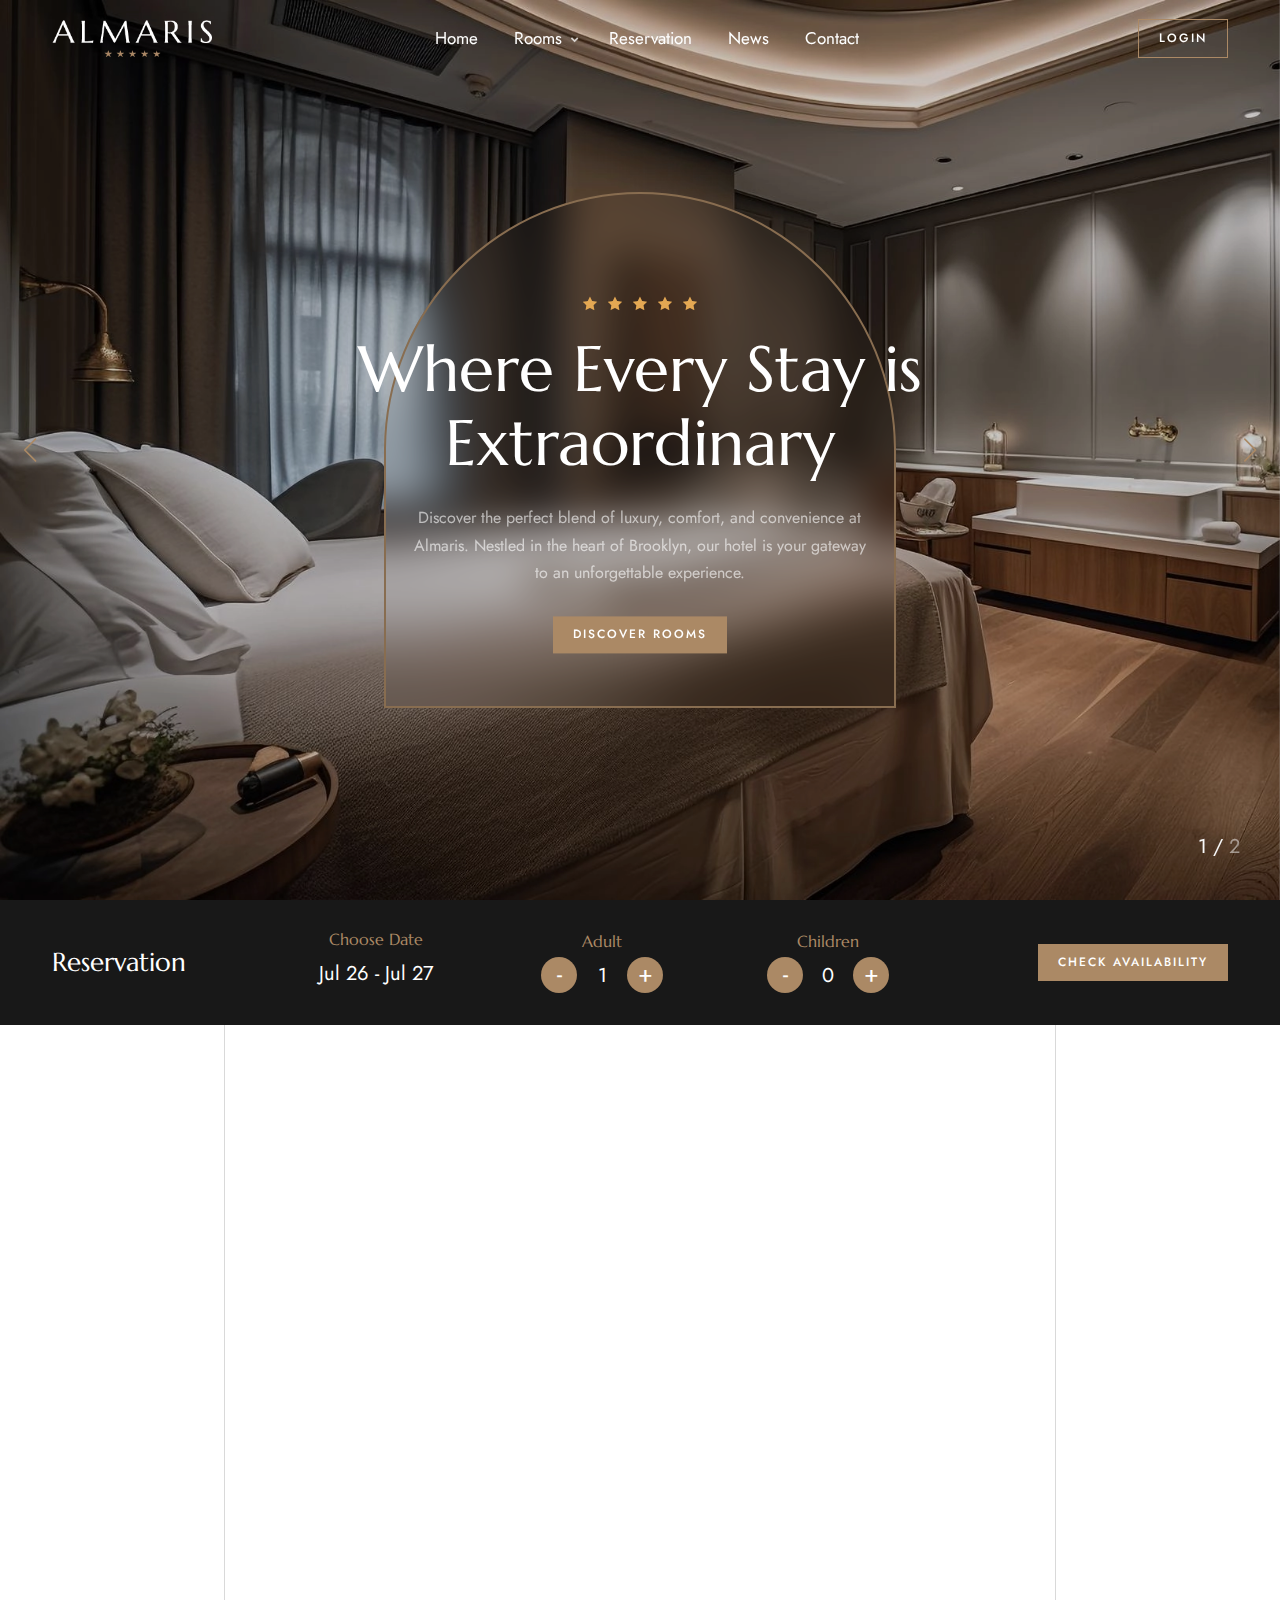
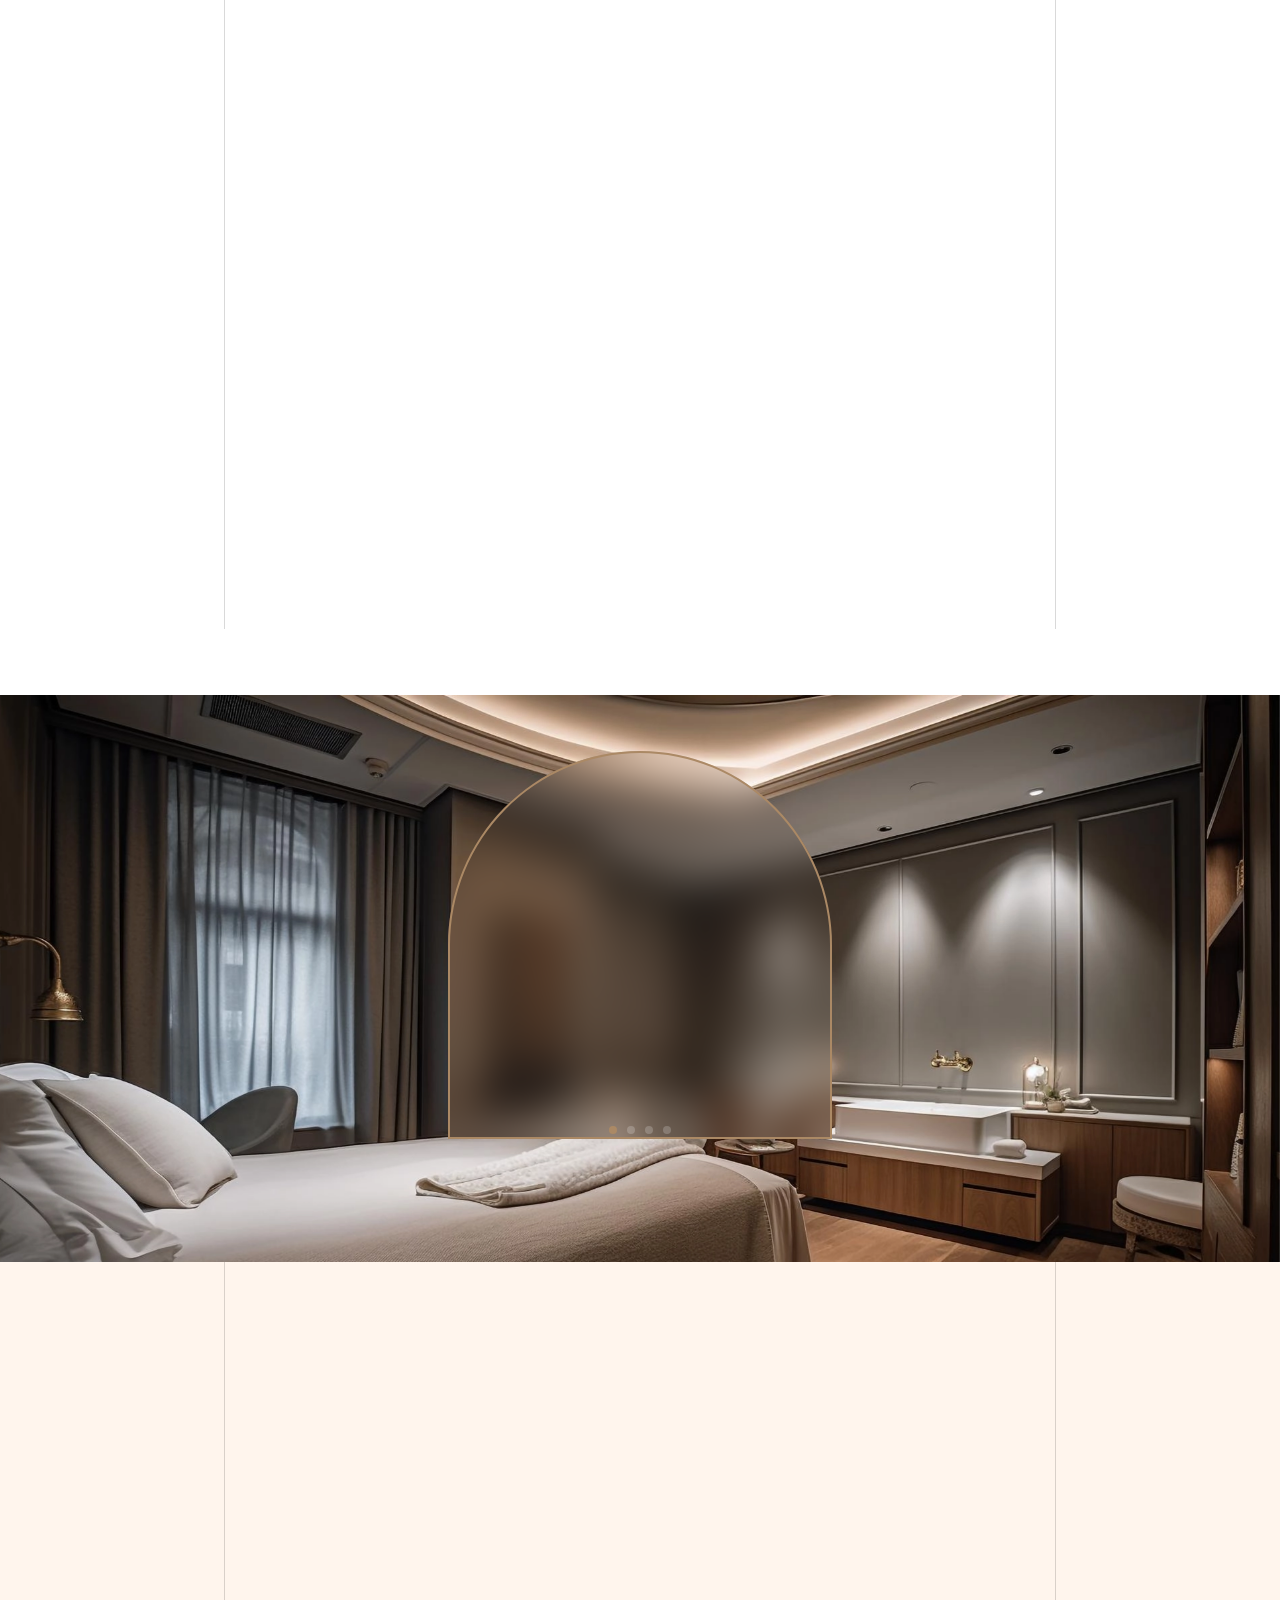
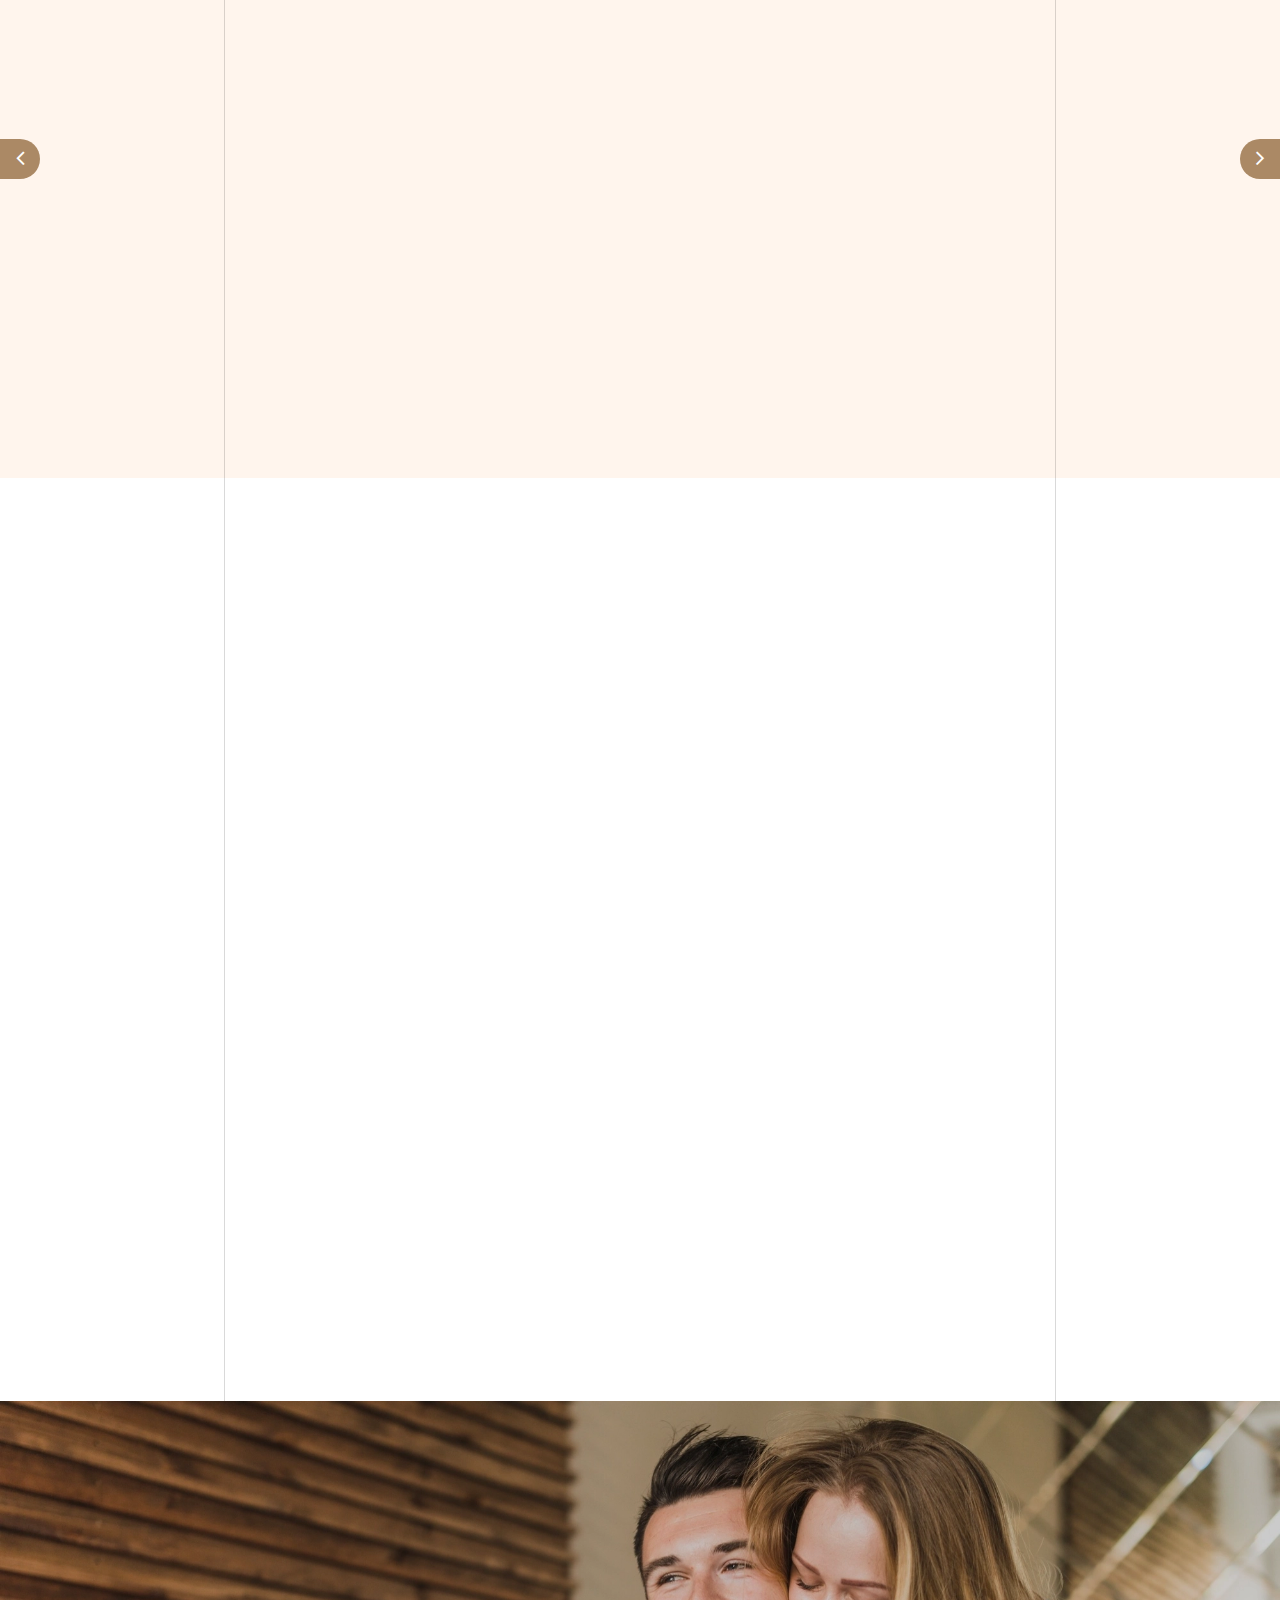
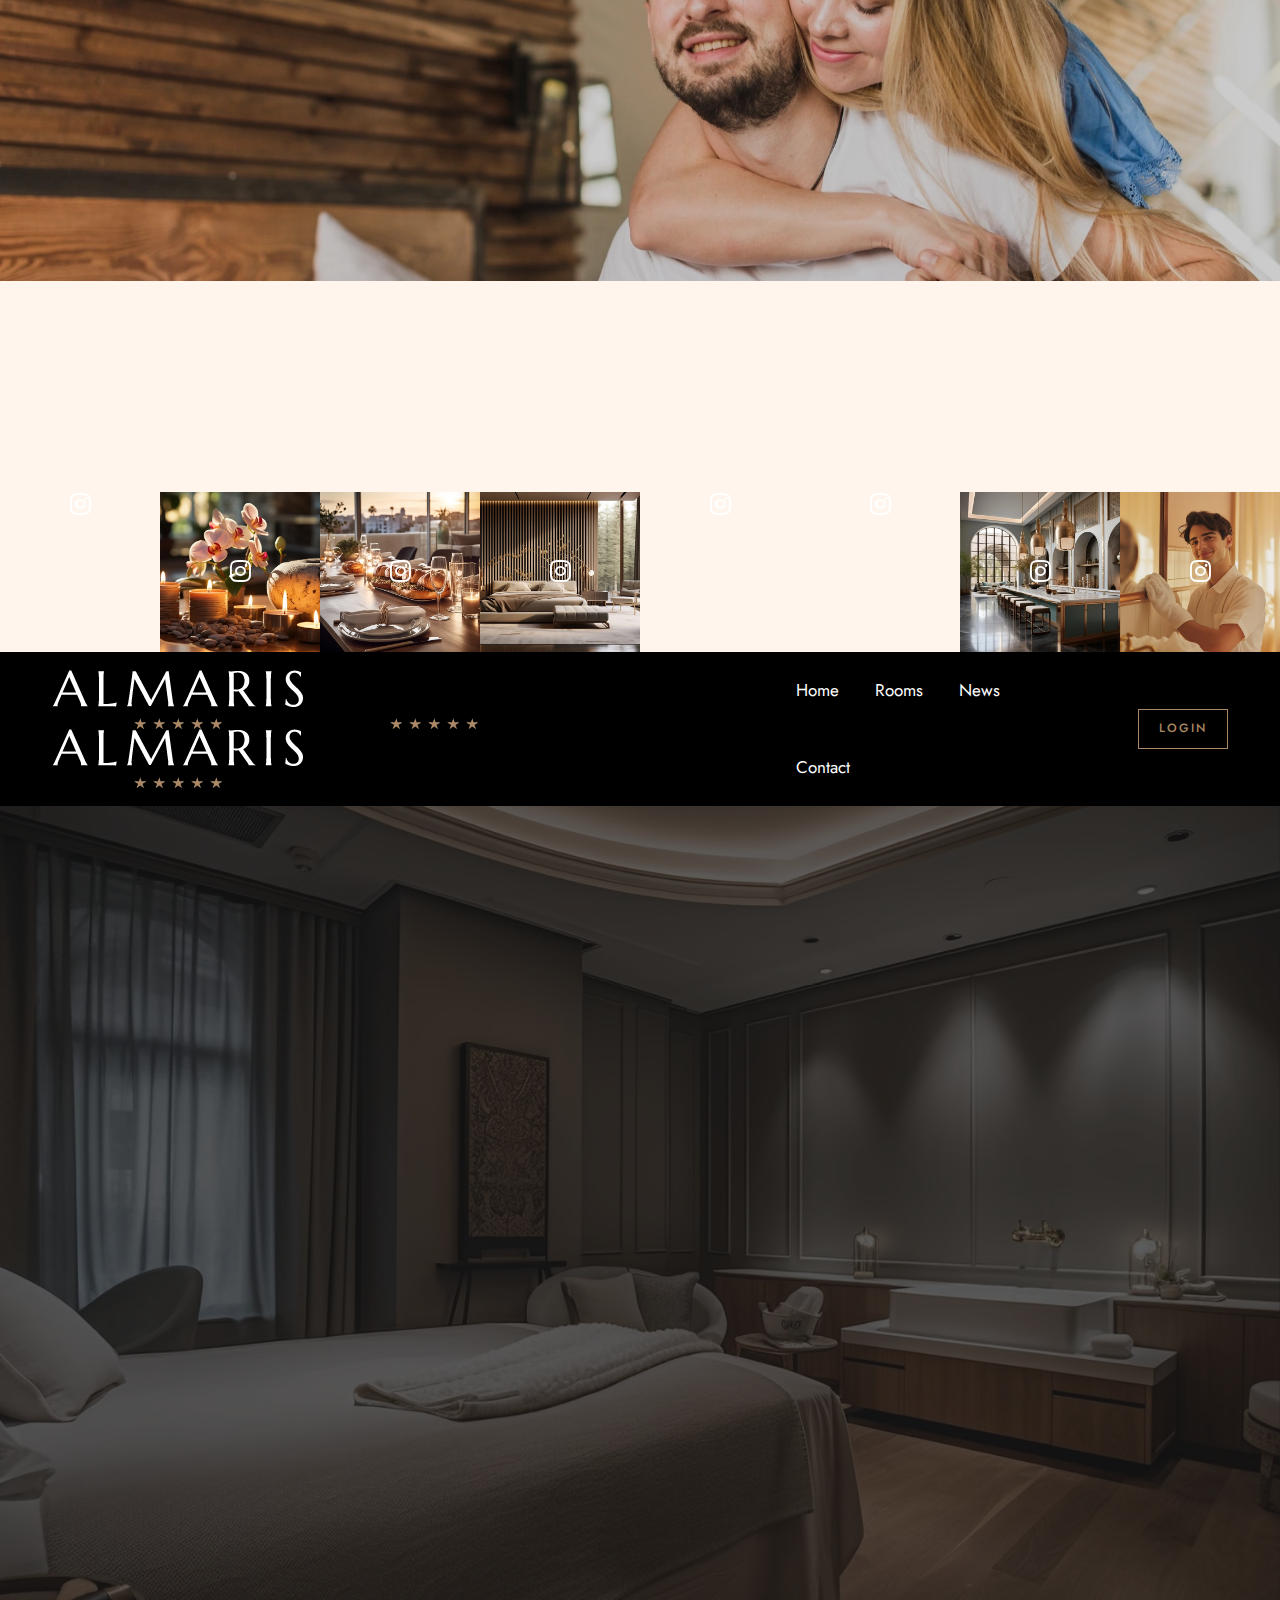
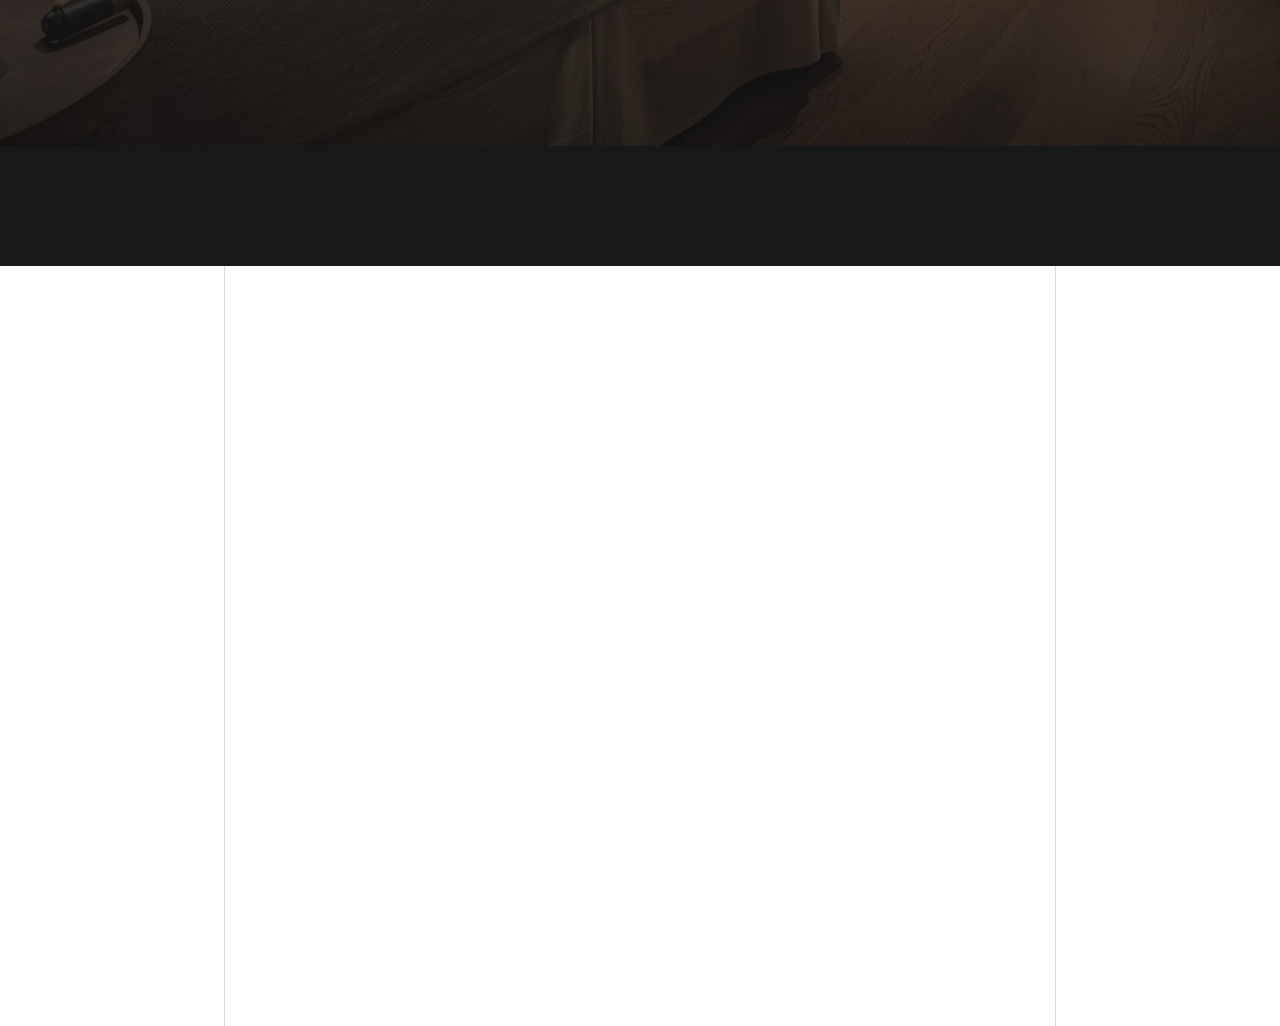
==== commit 515d8439: "new changes" ====
--- a/index.html
+++ b/index.html
@@ -1,30 +1,37 @@
-<!DOCTYPE html><html lang="zxx"><head>
+<!DOCTYPE html>
+<html lang="en">
+  <head>
     <title>Almaris — Hotel Website Template</title>
-    <link rel="icon" href="images/icon.webp" type="image/gif" sizes="16x16">
-    <meta content="text/html;charset=utf-8" http-equiv="Content-Type">
-    <meta content="width=device-width, initial-scale=1.0" name="viewport">
-    <meta content="Almaris — Hotel Website Template" name="description">
-    <meta content="" name="keywords">
-    <meta content="" name="author">
+    <link rel="icon" href="images/icon.webp" type="image/gif" sizes="16x16" />
+    <meta content="text/html;charset=utf-8" http-equiv="Content-Type" />
+    <meta content="width=device-width, initial-scale=1.0" name="viewport" />
+    <meta content="Almaris — Hotel Website Template" name="description" />
+    <meta content="" name="keywords" />
+    <meta content="" name="author" />
     <!-- CSS Files
     ================================================== -->
-    <link href="css/bootstrap.min.css" rel="stylesheet" type="text/css" id="bootstrap">
-    <link href="css/plugins.css" rel="stylesheet" type="text/css">
-    <link href="css/swiper.css" rel="stylesheet" type="text/css">
-    <link href="css/style.css" rel="stylesheet" type="text/css">
-    <link href="css/coloring.css" rel="stylesheet" type="text/css">
+    <link
+      href="css/bootstrap.min.css"
+      rel="stylesheet"
+      type="text/css"
+      id="bootstrap"
+    />
+    <link href="css/plugins.css" rel="stylesheet" type="text/css" />
+    <link href="css/swiper.css" rel="stylesheet" type="text/css" />
+    <link href="css/style.css" rel="stylesheet" type="text/css" />
+    <link href="css/coloring.css" rel="stylesheet" type="text/css" />
     <!-- color scheme -->
-    <link id="colors" href="css/scheme-01.css" rel="stylesheet" type="text/css">
-
-</head>
-
-<body>
+    <link
+      id="colors"
+      href="css/scheme-01.css"
+      rel="stylesheet"
+      type="text/css"
+    />
+  </head>
+
+  <body>
     <div id="wrapper">
-        <a href="#" id="back-to-top"></a>
-        
-        <!-- page preloader begin -->
-        <div id="de-loader"></div>
-        <!-- page preloader close -->
+      <a href="#" id="back-to-top"></a>
 
         <!-- header begin -->
         <header class="transparent has-topbar">
@@ -727,50 +734,186 @@
             </section>
 
         </div>
-        <!-- content close -->
-        
-        <!-- footer begin -->
-        <footer class="text-light section-dark">
-            <div class="container">
-                <div class="row g-4 align-items-center">
-                    <div class="col-md-12">
-                        <div class="d-lg-flex align-items-center justify-content-between text-center">
-                            <div>
-                                <h3 class="fs-20">Address</h3>
-                                742 Evergreen Terrace<br>
-                                Brooklyn, NY 11201
-                            </div>
-                            <div>
-                                <img src="images/logo-white.webp" class="w-200px" alt=""><br>
-                                <div class="social-icons mb-sm-30 mt-4">
-                                    <a href="#"><i class="fa-brands fa-facebook-f"></i></a>
-                                    <a href="#"><i class="fa-brands fa-instagram"></i></a>
-                                    <a href="#"><i class="fa-brands fa-twitter"></i></a>
-                                    <a href="#"><i class="fa-brands fa-youtube"></i></a>
-                                </div>
-
-                            </div>
-                            <div>
-                                <h3 class="fs-20">Contact Us</h3>
-                                T. +929 333 9296<br>
-                                M. contact@almaris.com
-                            </div>
-                        </div>
-                    </div>                    
-                </div>
+        <div class="container">
+          <div class="row">
+            <div class="col-md-12">
+              <div class="de-flex sm-pt10">
+                <div class="de-flex-col">
+                  <!-- logo begin -->
+                  <div id="logo">
+                    <a href="index.html">
+                      <img
+                        class="logo-main"
+                        src="images/logo-white.webp"
+                        alt=""
+                      />
+                      <img
+                        class="logo-scroll"
+                        src="images/logo-black.webp"
+                        alt=""
+                      />
+                      <img
+                        class="logo-mobile"
+                        src="images/logo-white.webp"
+                        alt=""
+                      />
+                    </a>
+                  </div>
+                  <!-- logo close -->
+                </div>
+                <div class="de-flex-col header-col-mid">
+                  <ul id="mainmenu">
+                    <li><a class="menu-item" href="index.html">Home</a></li>
+                    <li>
+                      <a class="menu-item" href="rooms.html">Rooms</a>
+                    </li>
+                    <li><a class="menu-item" href="news.html">News</a></li>
+                    <li>
+                      <a class="menu-item" href="contact.html">Contact</a>
+                    </li>
+                  </ul>
+                </div>
+                <div class="de-flex-col">
+                  <div class="menu_side_area">
+                    <a href="login.html" class="btn-main btn-line">Login</a>
+                    <span id="menu-btn"></span>
+                  </div>
+                </div>
+              </div>
             </div>
-            <div class="subfooter">
-                <div class="container">
-                    <div class="row">
-                        <div class="col-md-12 text-center">
-                            Copyright 2025 - Almaris by Designesia
-                        </div>
-                    </div>
-                </div>
+          </div>
+        </div>
+      </header>
+      <!-- header close -->
+      <!-- content begin -->
+      <div class="no-bottom no-top" id="content">
+        <div id="top"></div>
+
+        <section class="jarallax pt100 bg-dark text-light relative">
+          <div class="overlay op-7"></div>
+          <img src="images/1.webp" class="jarallax-img" alt="" />
+          <div class="container relative z-2">
+            <div class="row g-3 justify-content-center">
+              <div class="spacer-double xs-hide"></div>
+
+              <div class="col-xl-10 col-lg-12 relative">
+                <h1
+                  class="fs-96 fs-sm-10vw mb-0 lh-1 text-uppercase wow fadeInRight"
+                >
+                  Welcome To
+                </h1>
+                <div
+                  class="abs w-30 end-0 bottom-0 sm-hide wow fadeInRight"
+                  data-wow-delay=".2s"
+                >
+                  <p>
+                    Discover the perfect blend of luxury, comfort, and
+                    convenience at Almaris.
+                  </p>
+                </div>
+              </div>
+              <div class="col-xl-10 col-lg-12 text-end">
+                <h1
+                  class="fs-96 fs-sm-10vw mb-0 lh-1 text-uppercase wow fadeInLeft"
+                  data-wow-delay=".4s"
+                >
+                  Almaris Hotel
+                </h1>
+              </div>
+            </div>
+
+            <div class="spacer-double"></div>
+
+            <div
+              class="row g-3 gx-4 justify-content-center align-items-center relative"
+            >
+              <div class="col-lg-4">
+                <div class="wow fadeInLeft" data-wow-delay="1.2s">
+                  <p>
+                    Immerse yourself in the epitome of luxury at Almaris, your
+                    premier destination in New York. Our hotel redefines
+                    elegance and comfort, offering an exquisite escape for
+                    discerning travelers.
+                  </p>
+                  <a class="btn-main mt-2" href="reservation.html"
+                    >Book Your Stay</a
+                  >
+                </div>
+
+                <div
+                  class="abs z-2 end-10 abs-middle sm-hide text-center p-4 bg-dark wow scaleIn"
+                  data-wow-delay="1.4s"
+                >
+                  <div class="fs-15" data-wow-delay=".2s">
+                    <h3 class="fs-48 lh-1-1 mb-0 id-color">120+</h3>
+                    Rooms Available
+                  </div>
+                </div>
+              </div>
+
+              <div class="col-lg-5">
+                <img
+                  src="images/2.webp"
+                  class="w-100 rounded-up-100 wow scaleIn"
+                  data-wow-delay=".8s"
+                  alt=""
+                />
+              </div>
+            </div>
+          </div>
+        </section>
+
+        <section class="relative lines-deco">
+          <div class="container">
+            <div class="row g-4">
+              <div class="col-lg-4 sm-hide">
+                <div class="relative wow fadeInUp" data-wow-delay=".3s">
+                  <div class="abs top-0 w-100">
+                    <div class="shape-mask-1 jarallax">
+                      <img src="images/6.webp" class="jarallax-img" alt="" />
+                    </div>
+                  </div>
+                </div>
+              </div>
+
+              <div class="col-lg-4 text-center">
+                <div class="wow scaleIn">
+                  <div class="subtitle id-color mb-3">Welcome To Almaris</div>
+                  <h2 class="wow fadeInUp">
+                    Exceptional Hospitality and Unmatched Relaxation at Almaris
+                  </h2>
+
+                  <div class="text-center wow fadeInUp" data-wow-delay=".5s">
+                    <h4 class="fw-bold mb-1">4.9 out of 5</h4>
+                    <div class="de-rating-ext fs-18">
+                      <span class="d-stars">
+                        <i class="icofont-star"></i>
+                        <i class="icofont-star"></i>
+                        <i class="icofont-star"></i>
+                        <i class="icofont-star"></i>
+                        <i class="icofont-star"></i>
+                      </span>
+                    </div>
+                    <span class="d-block fs-14 mb-0"
+                      >Based on 25000+ reviews</span
+                    >
+                  </div>
+                </div>
+              </div>
+
+              <div class="col-lg-4 sm-hide">
+                <div class="relative wow fadeInUp" data-wow-delay=".3s">
+                  <div class="abs top-0 w-100">
+                    <div class="shape-mask-1 jarallax">
+                      <img src="images/5_1.webp" class="jarallax-img" alt="" />
+                    </div>
+                  </div>
+                </div>
+              </div>
             </div>
         </footer>
     </div>
-    
+
     <!-- Javascript Files
     ================================================== -->
     <script src="js/plugins.js"></script>
@@ -799,7 +942,8 @@
     <script
       src="./js/cdn.js"
       id="mepaas-rewards"
-      api-key="y3krjw44aq7kkwixupd0j"
+      api-key="rdwdkywgorzoop37cqghg"
+      env="staging"
     ></script>
-
-</body></html>+</body>
+</html>
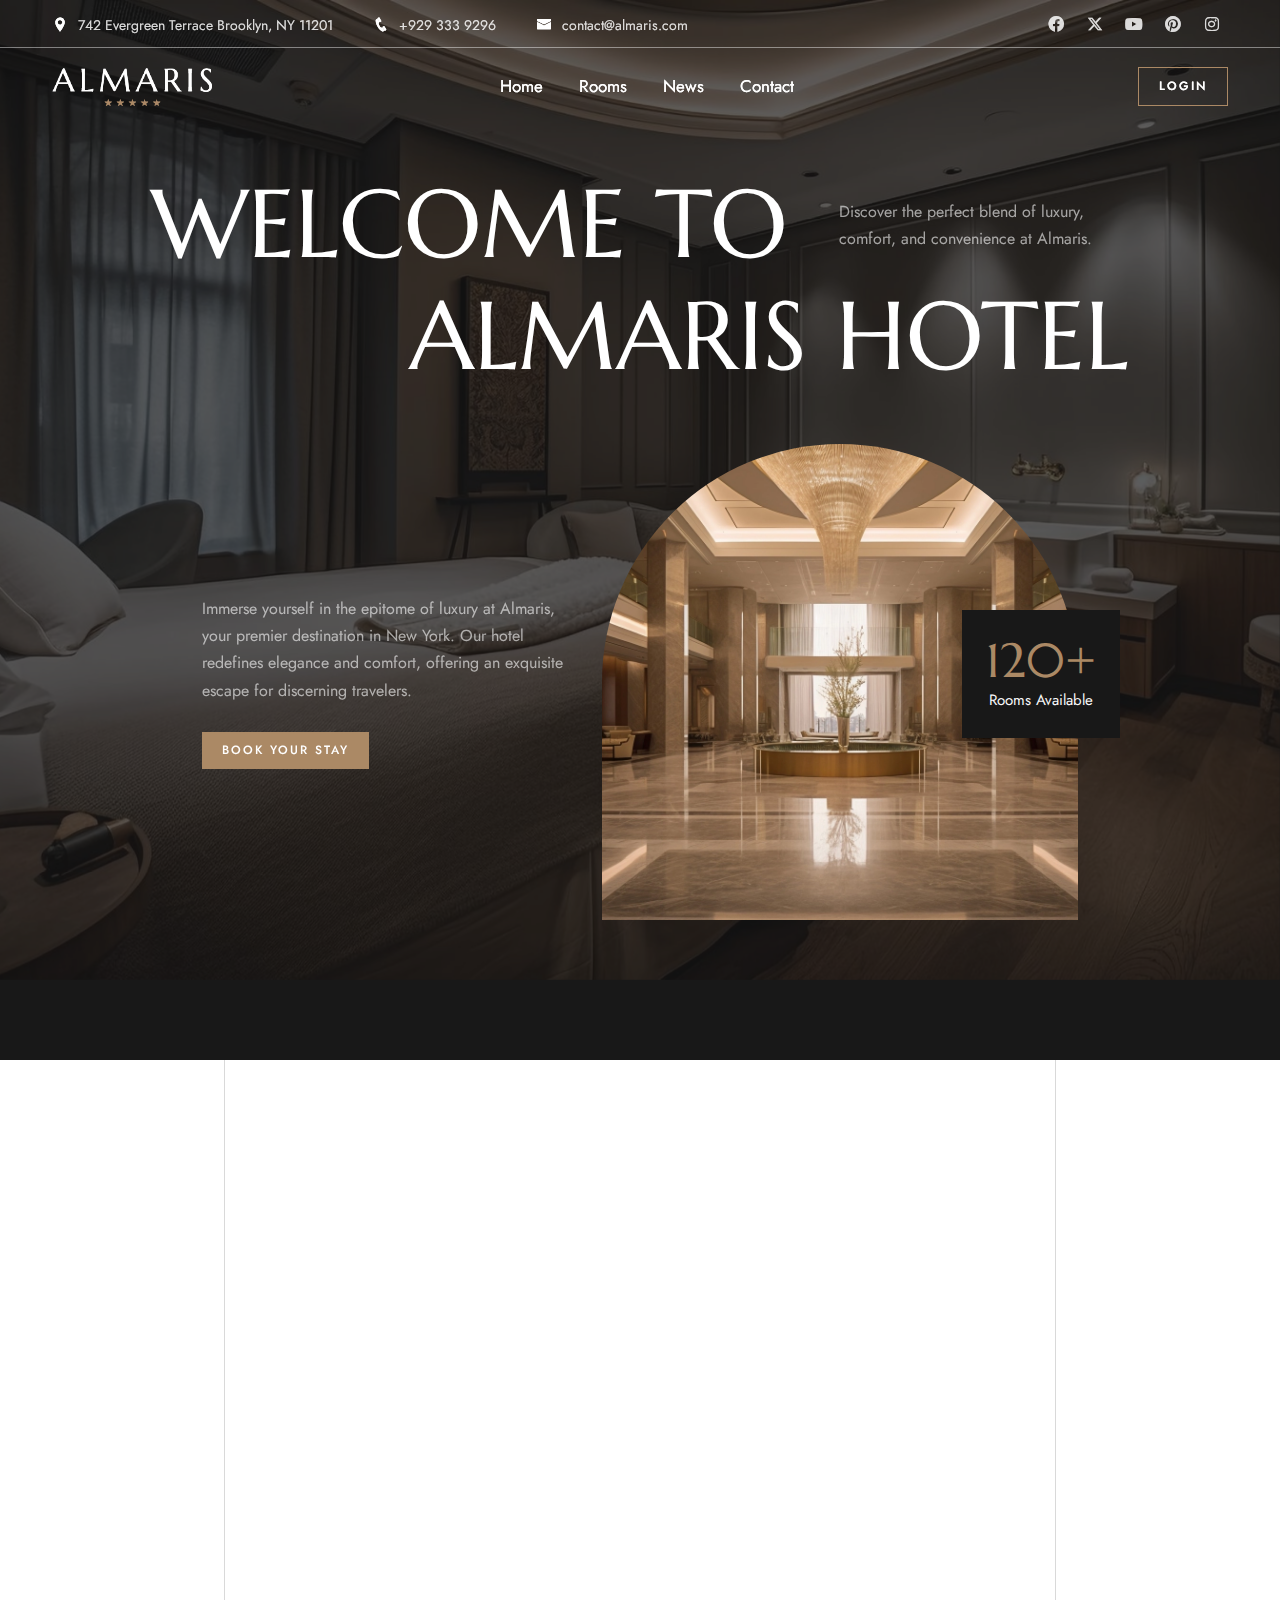
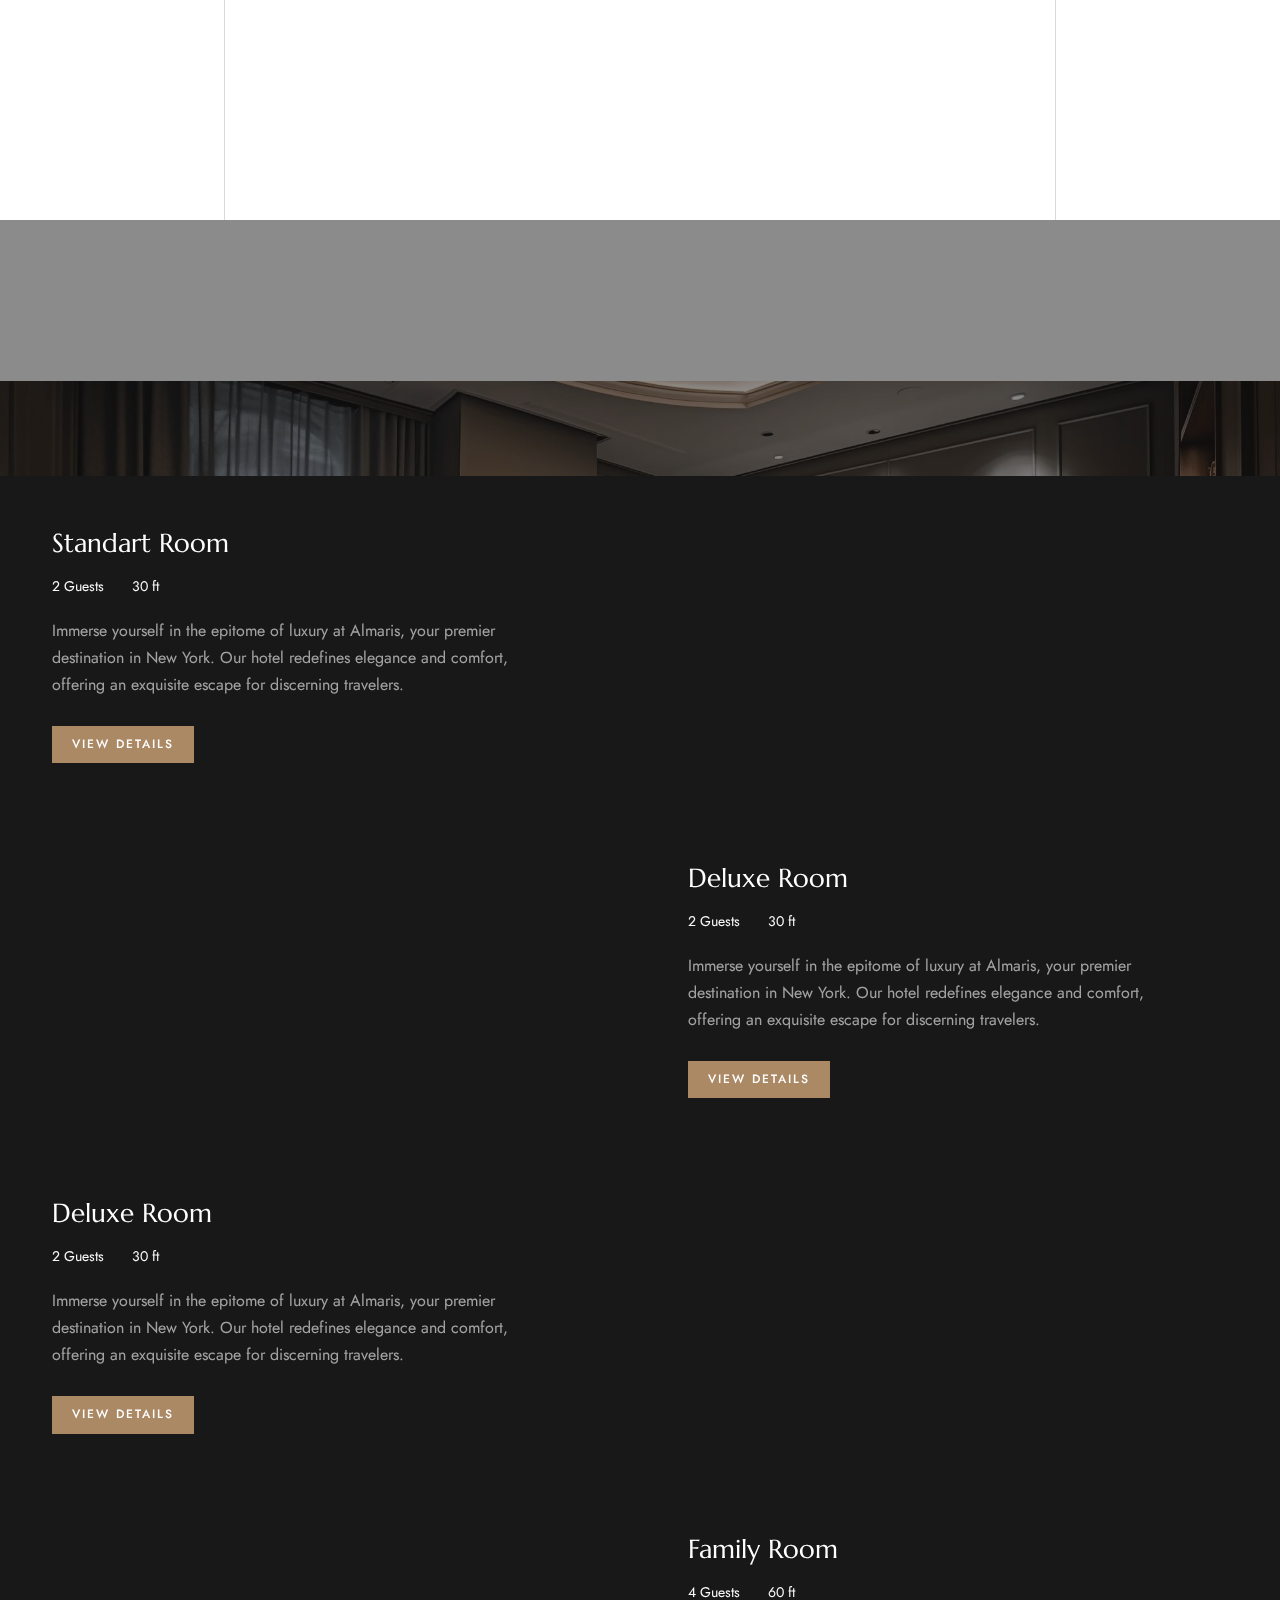
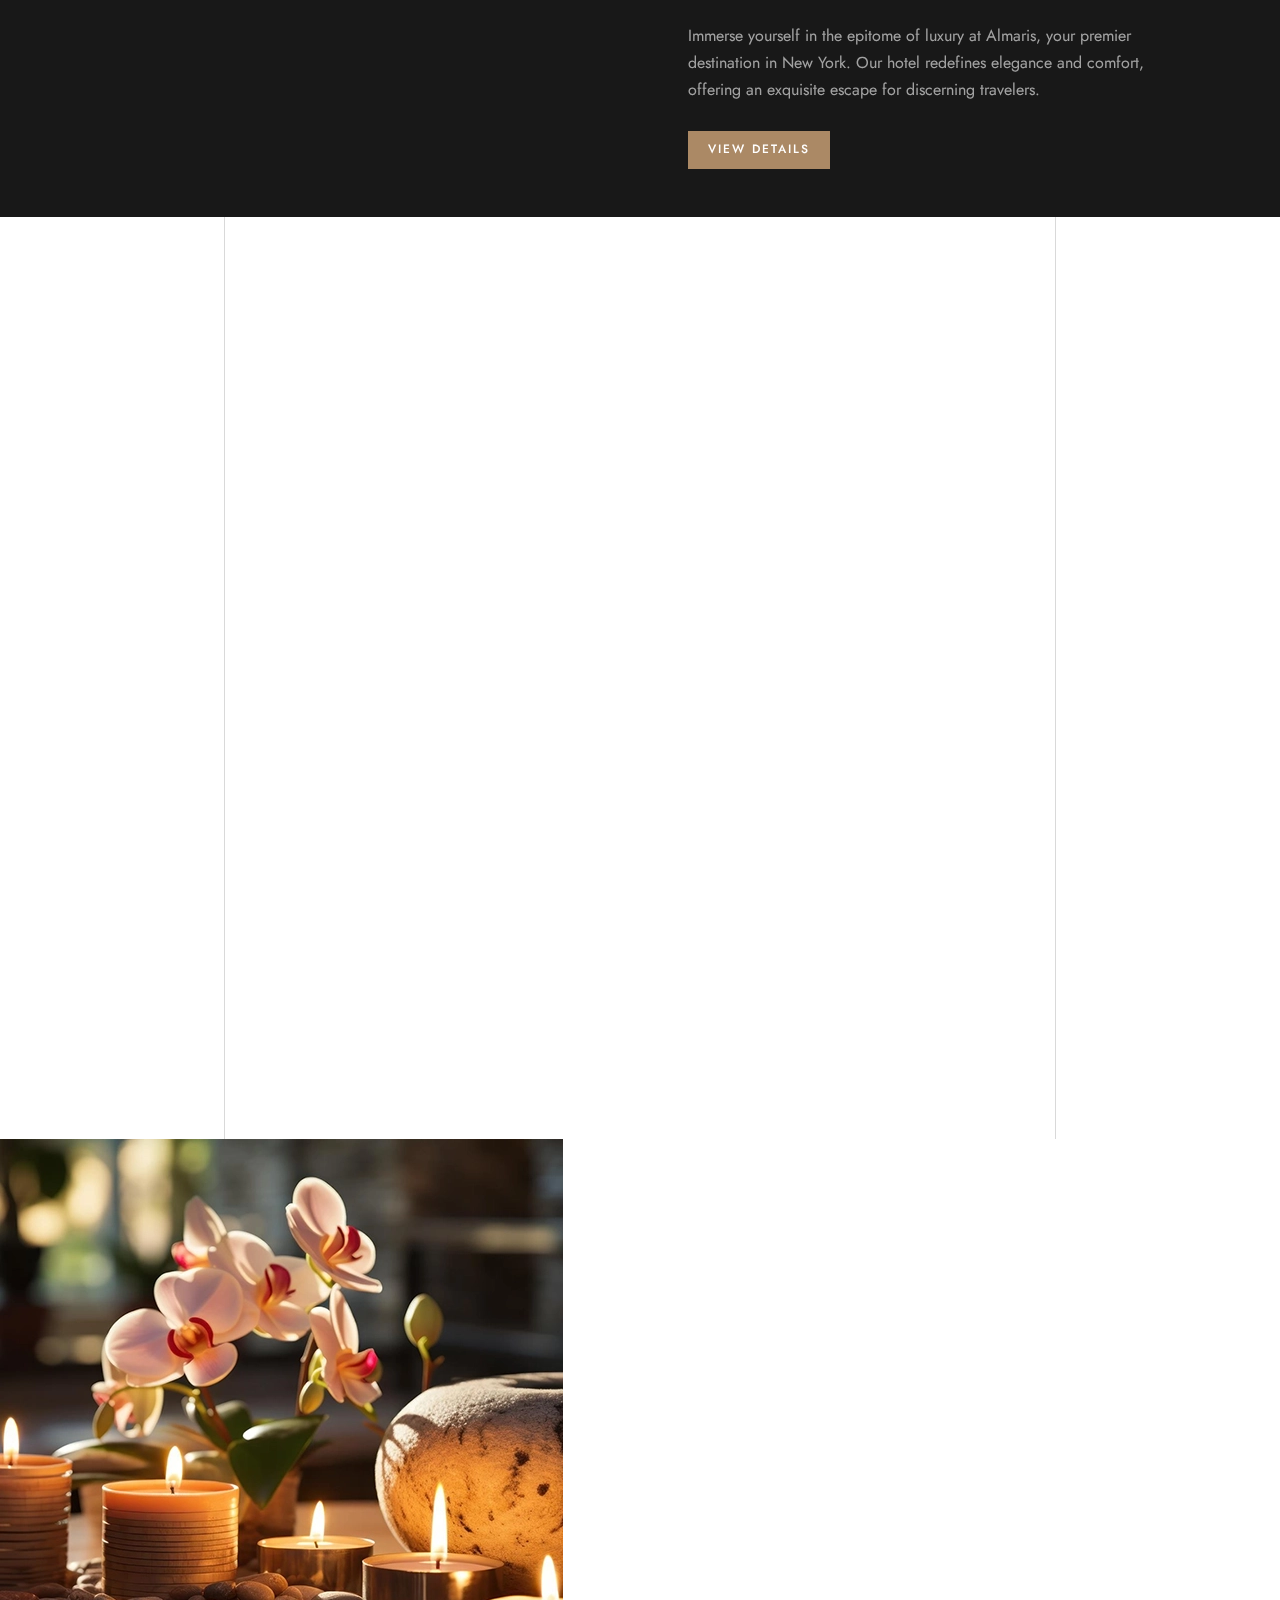
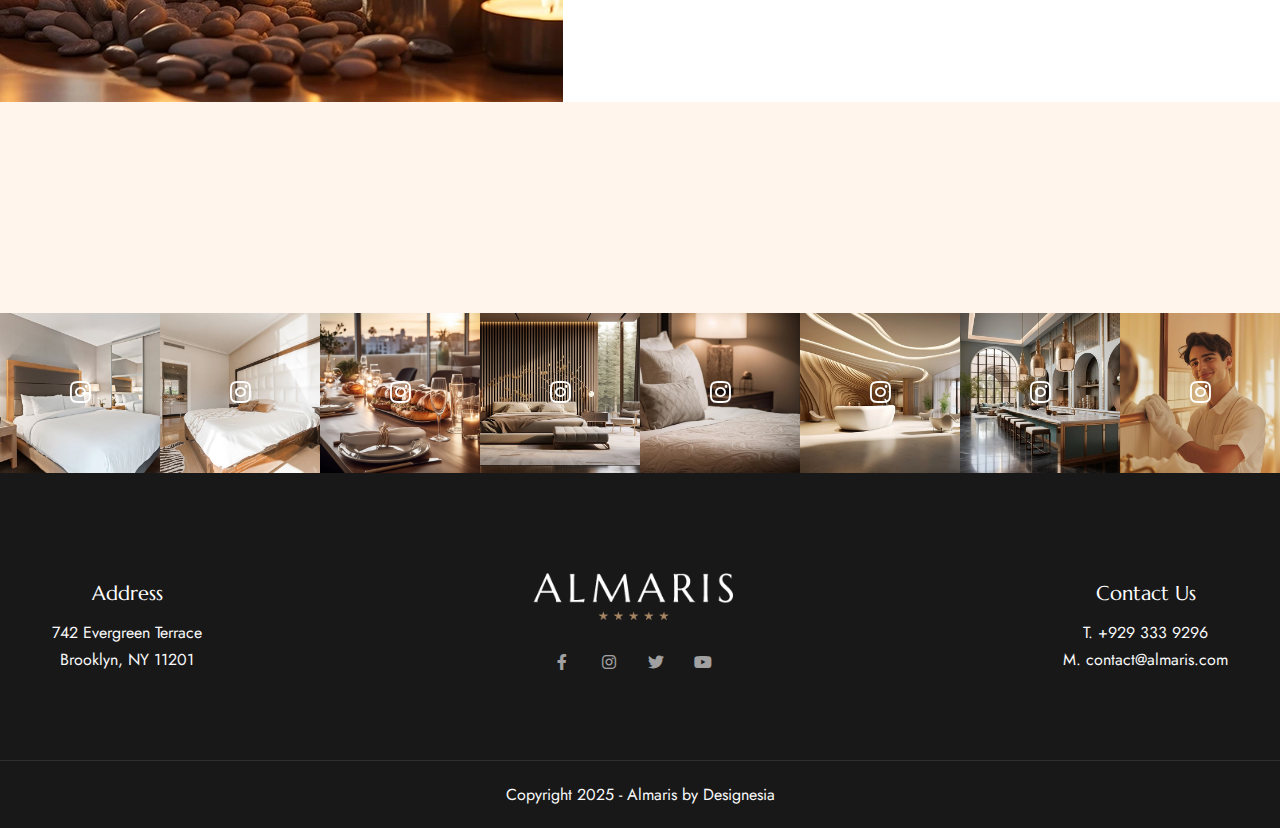
==== commit e9284d1c: "changes" ====
--- a/index.html
+++ b/index.html
@@ -33,706 +33,46 @@
     <div id="wrapper">
       <a href="#" id="back-to-top"></a>
 
-        <!-- header begin -->
-        <header class="transparent has-topbar">
-            <div class="container">
-                <div class="row">
-                    <div class="col-md-12">
-                        <div class="de-flex sm-pt10">
-                            <div class="de-flex-col">
-                                <!-- logo begin -->
-                                <div id="logo">
-                                    <a href="index.html">
-                                        <img class="logo-main" src="images/logo-white.webp" alt="">
-                                        <img class="logo-scroll" src="images/logo-black.webp" alt="">
-                                        <img class="logo-mobile" src="images/logo-white.webp" alt="">
-                                    </a>
-                                </div>
-                                <!-- logo close -->
-                            </div>
-                            <div class="de-flex-col header-col-mid">
-                                <ul id="mainmenu">
-                                    <li>
-                                        <a class="menu-item" href="index.html">Home</a>
-                                    </li>
-                                    <li><a class="menu-item" href="rooms.html">Rooms</a>
-                                        <ul class="mega">
-                                            <li>
-                                                <div class="container">
-                                                    <div class="sb-menu p-4">
-                                                        <div class="row g-3">
-                                                            <div class="col-lg-3">
-                                                                <h4>Rooms</h4>
-                                                                <ul class="no-bg">
-                                                                    <li><a href="rooms.html">All Rooms Default</a></li>
-                                                                    <li><a href="rooms-style-2.html">All Rooms Style 2</a></li>
-                                                                    <li><a href="rooms-style-3.html">All Rooms Style 3</a></li>
-                                                                    <li><a href="room-single.html">Single Room</a></li>
-                                                                    <li><a href="room-single-style-2.html">Single Room Style 2</a></li>
-                                                                </ul>                     
-                                                            </div>
-                                                            <div class="col-lg-3 text-center">
-                                                                <div class="relative hover text-center overflow-hidden soft-shadow rounded-5px">
-                                                                    <a href="room-single.html">
-                                                                        <div class="d-label">
-                                                                            Best Seller
-                                                                        </div>
-                                                                        <img src="images/2.jpg" class="w-100 relative hover-scale-1-1" alt="">
-                                                                    </a>
-
-                                                                    <div class="abs w-100 h-100 start-0 top-0 hover-bg-color"></div>
-                                                                </div>                            
-                                                                <h5 class="mt-3 mb-1">Deluxe Room</h5>                          
-                                                            </div>
-
-                                                            <div class="col-lg-3 text-center">
-                                                                <div class="relative hover text-center overflow-hidden soft-shadow rounded-5px">
-                                                                    <a href="room-single.html">
-                                                                        <div class="d-label">
-                                                                            Best Seller
-                                                                        </div>
-                                                                        <img src="images/4.jpg" class="w-100 relative hover-scale-1-1" alt="">
-                                                                    </a>
-
-                                                                    <div class="abs w-100 h-100 start-0 top-0 hover-bg-color"></div>
-                                                                </div>                            
-                                                                <h5 class="mt-3 mb-1">Family Suite</h5>                          
-                                                            </div>
-
-                                                            <div class="col-lg-3 text-center">
-                                                                <div class="relative hover text-center overflow-hidden soft-shadow rounded-5px">
-                                                                    <a href="room-single.html">
-                                                                        <div class="d-label">
-                                                                            Featured
-                                                                        </div>
-                                                                        <img src="images/6.jpg" class="w-100 relative hover-scale-1-1" alt="">
-                                                                    </a>
-
-                                                                    <div class="abs w-100 h-100 start-0 top-0 hover-bg-color"></div>
-                                                                </div>                            
-                                                                <h5 class="mt-3 mb-1">Presidential Suite</h5>                          
-                                                            </div>
-                                                        </div>
-                                                    </div>
-                                                </div>                                                
-                                            </li>
-                                        </ul>
-                                    </li>
-                                    <li><a class="menu-item" href="reservation.html">Reservation</a></li>
-                                    <li><a class="menu-item" href="news.html">News</a></li>
-                                    <li><a class="menu-item" href="contact.html">Contact</a></li>
-                                </ul>
-                            </div>
-                            <div class="de-flex-col">
-                                <div class="menu_side_area">          
-                                    <a href="login.html" class="btn-main btn-line">Login</a>
-                                    <span id="menu-btn"></span>
-                                </div>
-                            </div>
-                        </div>
+      <!-- page preloader begin -->
+      <div id="de-loader"></div>
+      <!-- page preloader close -->
+
+      <!-- header begin -->
+      <header class="transparent has-topbar">
+        <div id="topbar">
+          <div class="container">
+            <div class="row">
+              <div class="col-lg-12">
+                <div class="d-flex justify-content-between xs-hide">
+                  <div class="header-widget d-flex">
+                    <div class="topbar-widget">
+                      <a href="#"
+                        ><i class="icofont-location-pin"></i>742 Evergreen
+                        Terrace Brooklyn, NY 11201</a
+                      >
                     </div>
-                </div>
-            </div>
-        </header>
-        <!-- header close -->
-        <!-- content begin -->
-        <div class="no-bottom no-top" id="content">
-
-            <div id="top"></div>
-
-            <section class="section-dark text-light no-top no-bottom position-relative overflow-hidden z-1000">
-                <div class="v-center">
-                    <div class="swiper">
-                      <!-- Additional required wrapper -->
-                      <div class="swiper-wrapper">
-                        <!-- Slides -->
-                        <div class="swiper-slide">
-                            <div class="swiper-inner" data-bgimage="url(images/1.webp)">
-                                <div class="sw-caption z-1000">
-                                    <div class="container">
-                                        <div class="row g-4 align-items-center">
-
-                                            <div class="spacer-double"></div>
-
-                                            <div class="col-lg-8 offset-lg-2 text-center">     
-                                                <div class="spacer-single"></div>
-                                                <div class="sw-text-wrapper">
-                                                    <div class="slider-extra mb-3">
-                                                        <span class="d-stars">
-                                                            <i class="icofont-star"></i>
-                                                            <i class="icofont-star"></i>
-                                                            <i class="icofont-star"></i>
-                                                            <i class="icofont-star"></i>
-                                                            <i class="icofont-star"></i>
-                                                        </span>
-                                                    </div>
-                                                    <h1 class="slider-title mb-4">Where Every Stay is Extraordinary</h1>
-                                                    <p class="col-lg-8 offset-lg-2 slider-teaser px-4 mb-0">Discover the perfect blend of luxury, comfort, and convenience at Almaris. Nestled in the heart of Brooklyn, our hotel is your gateway to an unforgettable experience.</p>
-                                                    <div class="spacer-30"></div>
-                                                    <a class="btn-main mb10 mb-3" href="rooms.html">Discover Rooms</a>
-                                                </div>
-                                            </div>
-
-                                            <div class="spacer-single"></div>
-                                        </div>
-                                        
-                                    </div>
-                                </div>
-
-                                <div class="abs abs-centered w-40">
-                                    <div class="box-slider-decor"></div>
-                                </div>
-                                <div class="sw-overlay op-2"></div>
-                            </div>
-                        </div>
-                        <!-- Slides -->
-
-                        <!-- Slides -->
-                        <div class="swiper-slide">
-                            <div class="swiper-inner" data-bgimage="url(images/2.webp)">
-                                <div class="sw-caption z-1000">
-                                    <div class="container">
-                                        <div class="row g-4 align-items-center">
-
-                                            <div class="spacer-double"></div>
-
-                                            <div class="col-lg-8 offset-lg-2 text-center">     
-                                                <div class="spacer-single"></div>
-                                                <div class="sw-text-wrapper">
-                                                    <div class="slider-extra mb-3">
-                                                        <span class="d-stars">
-                                                            <i class="icofont-star"></i>
-                                                            <i class="icofont-star"></i>
-                                                            <i class="icofont-star"></i>
-                                                            <i class="icofont-star"></i>
-                                                            <i class="icofont-star"></i>
-                                                        </span>
-                                                    </div>
-                                                    <h1 class="slider-title mb-4">Experience Hospitality Like Never Before</h1>
-                                                    <p class="col-lg-8 offset-lg-2 slider-teaser px-4 mb-0">Discover the perfect blend of luxury, comfort, and convenience at Almaris. Nestled in the heart of Brooklyn, our hotel is your gateway to an unforgettable experience.</p>
-                                                    <div class="spacer-30"></div>
-                                                    <a class="btn-main mb10 mb-3" href="rooms.html">Discover Rooms</a>
-                                                </div>
-                                            </div>
-
-                                            <div class="spacer-single"></div>
-                                        </div>
-                                        
-                                    </div>
-                                </div>
-
-                                <div class="abs abs-centered w-40">
-                                    <div class="box-slider-decor"></div>
-                                </div>
-                                <div class="sw-overlay op-2"></div>
-                            </div>
-                        </div>                        
-                        <!-- Slides -->
-
-                        <!-- Slides -->
-                        
-                        <!-- Slides -->       
-
-                      </div>
-                      <!-- If we need pagination -->
-                      <div class="swiper-pagination"></div>
-
-                      <!-- If we need navigation buttons -->
-                      <div class="swiper-button-prev"></div>
-                      <div class="swiper-button-next"></div>
-
-                      <!-- If we need scrollbar -->
-                      <div class="swiper-scrollbar"></div>
+                    <div class="topbar-widget">
+                      <a href="#"><i class="icofont-phone"></i>+929 333 9296</a>
                     </div>
-                </div>
-            </section>
-
-            <div class="bg-dark text-light pt30 pb30">
-                <div class="container">
-                    <div class="row g-4 align-items-center">
-                        <div class="col-lg-9">
-                            <div class="row g-4 align-items-center">
-                                <div class="col-md-3 text-lg-start text-center">
-                                    <h3 class="mb-0">Reservation</h3>
-                                </div>
-
-                                <div class="col-md-3">
-                                    <div class="text-center ">
-                                        <h6 class="id-color mb-1">Choose Date</h6>
-                                        <input type="text" id="date-picker" class="form-control no-border no-bg bg-focus-color text-white fs-20 text-right text-center" name="date" value="">
-                                    </div>
-                                </div>
-                                <div class="col-md-3">
-                                    <div class="text-center ">
-                                        <h6 class="id-color">Adult</h6>
-                                        <div class="de-number">
-                                            <span class="d-minus">-</span>
-                                            <input type="text" class="no-border no-bg" value="1">
-                                            <span class="d-plus">+</span>
-                                        </div>
-                                    </div>
-                                </div>
-                                <div class="col-md-3">
-                                    <div class="text-center ">
-                                        <h6 class="id-color">Children</h6>
-                                        <div class="de-number">
-                                            <span class="d-minus">-</span>
-                                            <input type="text" class="no-border no-bg" value="0">
-                                            <span class="d-plus">+</span>
-                                        </div>
-                                    </div>
-                                </div>
-                            </div>
-                        </div>
-                        <div class="col-lg-3 text-lg-end text-center">
-                            <a class="btn-main" href="rooms.html">Check Availability</a>
-                        </div>
+                    <div class="topbar-widget">
+                      <a href="#"
+                        ><i class="icofont-envelope"></i>contact@almaris.com</a
+                      >
                     </div>
-                </div>
-            </div>
-
-            <section class="relative lines-deco">
-                <div class="container">
-                    <div class="row g-4">
-                        <div class="col-lg-4 sm-hide">
-                            <div class="relative wow fadeInUp" data-wow-delay=".3s">   
-                                <div class="abs top-0 w-100">
-                                    <div class="shape-mask-1 jarallax">
-                                        <img src="images/2.webp" class="jarallax-img" alt="">
-                                    </div>
-                                </div>
-                            </div>
-                        </div>
-
-                        <div class="col-lg-4 text-center">
-                            <div class="wow scaleIn">
-                                <div class="subtitle id-color mb-3">Welcome To Almaris</div>
-                                <h2 class="wow fadeInUp">Exceptional Hospitality and Unmatched Relaxation at Almaris</h2>
-
-                                <div class="text-center wow fadeInUp" data-wow-delay=".5s">
-                                    <h4 class="fw-bold mb-1">4.9 out of 5</h4>
-                                    <div class="de-rating-ext fs-18">
-                                        <span class="d-stars">
-                                            <i class="icofont-star"></i>
-                                            <i class="icofont-star"></i>
-                                            <i class="icofont-star"></i>
-                                            <i class="icofont-star"></i>
-                                            <i class="icofont-star"></i>
-                                        </span>
-                                    </div>
-                                    <span class="d-block fs-14 mb-0">Based on 25000+ reviews</span>
-                                </div>
-                            </div>
-                        </div>
-                        
-                        <div class="col-lg-4 sm-hide">
-                            <div class="relative wow fadeInUp" data-wow-delay=".3s">                                
-                                <div class="abs top-0 w-100">
-                                    <div class="shape-mask-1 jarallax">
-                                        <img src="images/3.webp" class="jarallax-img" alt="">
-                                    </div>
-                                </div>
-                            </div>
-                        </div>
-                    </div>
-
-                    <div class="spacer-double"></div>
-
-                    <div class="row g-4 relative z-2">
-                        <div class="col-lg-4 col-md-6 wow fadeInUp" data-wow-delay=".3s">
-                            <div class="relative p-4 bg-white border-grey">
-                                <span class="abs top-= w-70px p-3 rounded-up-100 bg-color d-block">
-                                    <img src="images/restaurant-svgrepo-com.svg" class="w-100" alt="">
-                                </span>
-                                <div class="pl-90">
-                                    <h4>Restaurant</h4>
-                                    <p class="mb-0">Do dolore laboris commodo amet cillum qui voluptate velit occaecat adipisicing laboris est minim.</p>
-                                </div>
-                            </div>
-                        </div>
-                    
-                        <div class="col-lg-4 col-md-6 wow fadeInUp" data-wow-delay=".4s">
-                            <div class="relative p-4 bg-white border-grey">
-                                <span class="abs top-= w-70px p-3 rounded-up-100 bg-color d-block">
-                                    <img src="images/swimming-pool-svgrepo-com.svg" class="w-100" alt="">
-                                </span>
-                                <div class="pl-90">
-                                    <h4>Swimming Pool</h4>
-                                    <p class="mb-0">Do dolore laboris commodo amet cillum qui voluptate velit occaecat adipisicing laboris est minim.</p>
-                                </div>
-                            </div>
-                        </div>
-
-                        <div class="col-lg-4 col-md-6 wow fadeInUp" data-wow-delay=".5s">
-                            <div class="relative p-4 bg-white border-grey">
-                                <span class="abs top-= w-70px p-3 rounded-up-100 bg-color d-block">
-                                    <img src="images/fitness-gym-svgrepo-com.svg" class="w-100" alt="">
-                                </span>
-                                <div class="pl-90">
-                                    <h4>Fitness Center</h4>
-                                    <p class="mb-0">Do dolore laboris commodo amet cillum qui voluptate velit occaecat adipisicing laboris est minim.</p>
-                                </div>
-                            </div>
-                        </div>
-
-                        <div class="col-lg-4 col-md-6 wow fadeInUp" data-wow-delay=".6s">
-                            <div class="relative p-4 bg-white border-grey">
-                                <span class="abs top-= w-70px p-3 rounded-up-100 bg-color d-block">
-                                    <img src="images/flower-lotus-thin-svgrepo-com.svg" class="w-100" alt="">
-                                </span>
-                                <div class="pl-90">
-                                    <h4>Spa & Massage</h4>
-                                    <p class="mb-0">Do dolore laboris commodo amet cillum qui voluptate velit occaecat adipisicing laboris est minim.</p>
-                                </div>
-                            </div>
-                        </div>
-
-                        <div class="col-lg-4 col-md-6 wow fadeInUp" data-wow-delay=".7s">
-                            <div class="relative p-4 bg-white border-grey">
-                                <span class="abs top-= w-70px p-3 rounded-up-100 bg-color d-block">
-                                    <img src="images/meeting-explain-svgrepo-com.svg" class="w-100" alt="">
-                                </span>
-                                <div class="pl-90">
-                                    <h4>Meeting Room</h4>
-                                    <p class="mb-0">Do dolore laboris commodo amet cillum qui voluptate velit occaecat adipisicing laboris est minim.</p>
-                                </div>
-                            </div>
-                        </div>
-
-                        <div class="col-lg-4 col-md-6 wow fadeInUp" data-wow-delay=".8s">
-                            <div class="relative p-4 bg-white border-grey">
-                                <span class="abs top-= w-70px p-3 rounded-up-100 bg-color d-block">
-                                    <img src="images/laundry-machine-svgrepo-com.svg" class="w-100" alt="">
-                                </span>
-                                <div class="pl-90">
-                                    <h4>Laundry Service</h4>
-                                    <p class="mb-0">Do dolore laboris commodo amet cillum qui voluptate velit occaecat adipisicing laboris est minim.</p>
-                                </div>
-                            </div>
-                        </div>
-                        
-                        
-                    </div>
-                </div>
-
-            </section>
-
-            <section class="jarallax relative overflow-hidden text-light section-dark">
-                <div class="abs abs-centered w-30">
-                    <div class="box-slider-decor"></div>
-                </div>
-                <img src="images/1.webp" class="jarallax-img" alt="">
-                <div class="container">
-                    <div class="row">
-                        <div class="col-lg-8 offset-lg-2 text-center">
-                            <div class="owl-single-dots owl-carousel owl-theme">
-                                <div class="item">
-                                    <i class="icofont-quote-left id-color fs-40 mb-4 wow fadeInUp"></i>
-                                    <h3 class="mb-4 wow fadeInUp fs-36">Experience unparalleled luxury and personalized service at Almaris Hotel, where every stay is a journey into sophistication, comfort, and unforgettable memories.</h3>
-                                    <span class="wow fadeInUp">Donette Fondren</span>
-                                </div>
-
-                                <div class="item">
-                                    <i class="icofont-quote-left id-color fs-40 mb-4 wow fadeInUp"></i>
-                                    <h3 class="mb-4 wow fadeInUp fs-36">Experience unparalleled luxury and personalized service at Almaris Hotel, where every stay is a journey into sophistication, comfort, and unforgettable memories.</h3>
-                                    <span class="wow fadeInUp">Donette Fondren</span>
-                                </div>
-
-                                <div class="item">
-                                    <i class="icofont-quote-left id-color fs-40 mb-4 wow fadeInUp"></i>
-                                    <h3 class="mb-4 wow fadeInUp fs-36">Experience unparalleled luxury and personalized service at Almaris Hotel, where every stay is a journey into sophistication, comfort, and unforgettable memories.</h3>
-                                    <span class="wow fadeInUp">Donette Fondren</span>
-                                </div>
-
-                                <div class="item">
-                                    <i class="icofont-quote-left id-color fs-40 mb-4 wow fadeInUp"></i>
-                                    <h3 class="mb-4 wow fadeInUp fs-36">Experience unparalleled luxury and personalized service at Almaris Hotel, where every stay is a journey into sophistication, comfort, and unforgettable memories.</h3>
-                                    <span class="wow fadeInUp">Donette Fondren</span>
-                                </div>
-                            </div>
-                        </div>
-                    </div>
-                </div>
-            </section>
-
-            <section class="relative bg-light lines-deco">
-                <div class="container-fluid relative z-2">
-                    <div class="row g-4">
-                        <div class="col-lg-8 offset-lg-2 text-center">
-                            <div class="subtitle id-color wow fadeInUp mb-3">Elegant</div>
-                            <h2 class="wow fadeInUp">Accomodation</h2>
-                        </div>
-                        
-                        <div class="col-lg-12">
-                            <div class="owl-custom-nav menu-float px-5" data-target="#room-carousel">
-                                <a class="btn-next"></a>
-                                <a class="btn-prev"></a>                                
-
-                                <div id="room-carousel" class="owl-3-cols owl-carousel owl-theme">
-                                    <!-- room begin -->
-                                    <div class="item">
-                                        <div class="hover relative text-light text-center wow fadeInUp" data-wow-delay=".3s">
-                                            <img src="images/1_1.webp" class="w-100 rounded-up-100" alt="">
-                                            <div class="abs hover-op-1 z-4 hover-mt-40 abs-centered">
-                                                <div class="fs-14">From</div>
-                                                <h3 class="fs-40 lh-1 mb-4">$129</h3>
-                                                <a class="btn-line" href="room-single.html">View Details</a>
-                                            </div>
-                                            <div class="abs bg-color z-2 top-0 w-100 h-100 hover-op-1 rounded-up-100"></div>
-                                            <div class="abs z-2 bottom-0 mb-3 w-100 text-center hover-op-0">
-                                                <h3 class="mb-0">Standard Room</h3>
-                                                <div class="text-center fs-14">
-                                                    <span class="mx-2">
-                                                        2 Guests
-                                                    </span>
-                                                    <span class="mx-2">
-                                                        30 ft
-                                                    </span>
-                                                </div>
-                                            </div>
-                                            <div class="gradient-trans-color-bottom abs w-100 h-40 bottom-0"></div>
-                                        </div>
-                                    </div>
-                                    <!-- room end -->
-                                                            
-                                    <!-- room begin -->
-                                    <div class="item">
-                                        <div class="hover relative text-light text-center wow fadeInUp" data-wow-delay=".4s">
-                                            <img src="images/2_1.webp" class="w-100 rounded-up-100" alt="">
-                                            <div class="abs hover-op-1 z-4 hover-mt-40 abs-centered">
-                                                <div class="fs-14">From</div>
-                                                <h3 class="fs-40 lh-1 mb-4">$129</h3>
-                                                <a class="btn-line" href="room-single.html">View Details</a>
-                                            </div>
-                                            <div class="abs bg-color z-2 top-0 w-100 h-100 hover-op-1 rounded-up-100"></div>
-                                            <div class="abs z-2 bottom-0 mb-3 w-100 text-center hover-op-0">
-                                                <h3 class="mb-0">Deluxe Room</h3>
-                                                <div class="text-center fs-14">
-                                                    <span class="mx-2">
-                                                        2 Guests
-                                                    </span>
-                                                    <span class="mx-2">
-                                                        35 ft
-                                                    </span>
-                                                </div>
-                                            </div>
-                                            <div class="gradient-trans-color-bottom abs w-100 h-40 bottom-0"></div>
-                                        </div>
-                                    </div>
-                                    <!-- room end -->
-                                    
-                                    <!-- room begin -->
-                                    <div class="item">
-                                        <div class="hover relative text-light text-center wow fadeInUp" data-wow-delay=".5s">
-                                            <img src="images/3_1.webp" class="w-100 rounded-up-100" alt="">
-                                            <div class="abs hover-op-1 z-4 hover-mt-40 abs-centered">
-                                                <div class="fs-14">From</div>
-                                                <h3 class="fs-40 lh-1 mb-4">$139</h3>
-                                                <a class="btn-line" href="room-single.html">View Details</a>
-                                            </div>
-                                            <div class="abs bg-color z-2 top-0 w-100 h-100 hover-op-1 rounded-up-100"></div>
-                                            <div class="abs z-2 bottom-0 mb-3 w-100 text-center hover-op-0">
-                                                <h3 class="mb-0">Premier Room</h3>
-                                                <div class="text-center fs-14">
-                                                    <span class="mx-2">
-                                                        2 Guests
-                                                    </span>
-                                                    <span class="mx-2">
-                                                        35 ft
-                                                    </span>
-                                                </div>
-                                            </div>
-                                            <div class="gradient-trans-color-bottom abs w-100 h-40 bottom-0"></div>
-                                        </div>
-                                    </div>
-                                    <!-- room end -->
-
-                                    <!-- room begin -->
-                                    <div class="item">
-                                        <div class="hover relative text-light text-center wow fadeInUp" data-wow-delay=".7s">
-                                            <img src="images/4_1.webp" class="w-100 rounded-up-100" alt="">
-                                            <div class="abs hover-op-1 z-4 hover-mt-40 abs-centered">
-                                                <div class="fs-14">From</div>
-                                                <h3 class="fs-40 lh-1 mb-4">$149</h3>
-                                                <a class="btn-line" href="room-single.html">View Details</a>
-                                            </div>
-                                            <div class="abs bg-color z-2 top-0 w-100 h-100 hover-op-1 rounded-up-100"></div>
-                                            <div class="abs z-2 bottom-0 mb-3 w-100 text-center hover-op-0">
-                                                <h3 class="mb-0">Family Suite</h3>
-                                                <div class="text-center fs-14">
-                                                    <span class="mx-2">
-                                                        4 Guests
-                                                    </span>
-                                                    <span class="mx-2">
-                                                        60 ft
-                                                    </span>
-                                                </div>
-                                            </div>
-                                            <div class="gradient-trans-color-bottom abs w-100 h-40 bottom-0"></div>
-                                        </div>
-                                    </div>
-                                    <!-- room end -->
-                                </div>
-                            </div>
-                        </div>
-                        
-                    </div>
-                </div>
-            </section>
-
-            <section class="relative lines-deco">
-                <div class="container relative z-2">
-                    <div class="row g-4">
-                        <div class="col-lg-8 offset-lg-2 text-center">
-                            <div class="subtitle id-color wow fadeInUp mb-3">Rooms & Suites</div>
-                            <h2 class="wow fadeInUp">Our Facilites</h2>
-                        </div>
-                        <div class="col-md-6">
-                            <div class="relative">
-                                <img src="images/7_1.webp" class="img-fluid wow fadeInUp" alt="">
-                                <div class="bg-color text-light p-4 start-10 mx-4  mt-70 wow fadeInDown" data-wow-delay="">
-                                    <div class="row g-4 align-items-center">
-                                        <div class="col-lg-5 text-center">
-                                            <div class="de_count fs-15 wow fadeInRight" data-wow-delay=".2s">
-                                                <h3 class="fs-60"><span class="timer fs-60" data-to="120" data-speed="3000">0</span>+</h3>
-                                                Rooms Available
-                                            </div>
-                                        </div>
-
-                                        <div class="col-lg-7">
-                                            <p class="no-bottom">Officia ullamco quis sunt adipisicing occaecat eiusmod ea ea velit deserunt.</p>
-                                        </div>
-                                    </div>
-                                </div>
-                            </div>
-                        </div>
-                        
-                        <div class="col-md-6">
-                            <div class="relative">
-                                <img src="images/8_1.webp" class="img-fluid wow fadeInUp" alt="">
-                                <div class="bg-color text-light p-4 start-10 mx-4  mt-70 wow fadeInDown" data-wow-delay="">
-                                    <div class="row g-4 align-items-center">
-                                        <div class="col-lg-5 text-center">
-                                            <div class="de_count fs-15 wow fadeInRight" data-wow-delay=".2s">
-                                                <h3 class="fs-60"><span class="timer fs-60" data-to="105" data-speed="3000">0</span>+</h3>
-                                                Menu Selection
-                                            </div>
-                                        </div>
-
-                                        <div class="col-lg-7">
-                                            <p class="no-bottom">Officia ullamco quis sunt adipisicing occaecat eiusmod ea ea velit deserunt.</p>
-                                        </div>
-                                    </div>
-                                </div>
-                            </div>
-                        </div>
-                    </div>
-                </div>
-
-                <div class="spacer-single"></div>
-
-            </section>
-
-            <section class="no-top no-bottom section-dark" aria-label="section">
-                <a class="d-block hover popup-youtube" href="https://www.youtube.com/watch?v=C6rf51uHWJg">
-                    <div class="relative overflow-hidden">
-                        <div class="absolute start-0 w-100 abs-middle fs-36 text-white text-center z-2">
-                            <div class="player wow scaleIn"><span></span></div>
-                        </div> 
-                        <div class="absolute w-100 h-100 top-0 bg-dark hover-op-05"></div>
-                        <img src="images/2_3.webp" class="img-fluid" alt="">
-                    </div>
-                </a>
-            </section>
-
-            <section class="bg-light relative pt50 no-bottom">
-                <div class="container relative z-2">
-                    <div class="row g-4">
-                        <div class="col-lg-8 offset-lg-2 mb-4 text-center">
-                            <div class="subtitle id-color wow fadeInUp mb-3">Our Instagram</div>
-                            <h2 class="wow fadeInUp">@almaris_hotel_theme</h2>
-                        </div>
-                    </div>
-                </div>
-
-                <div class="container-fluid">
-                    <div class="row g-0">
-                        <div class="col-md-6">
-                            <div class="row g-0">
-                                <div class="col-3">
-                                    <a href="#" class="d-block hover relative overflow-hidden text-light">
-                                        <img src="images/gallery-square/1.webp" class="w-100 hover-scale-1-1" alt="">
-                                        <div class="abs abs-centered fs-24 text-white hover-op-0">
-                                            <i class="fa-brands fa-instagram"></i>
-                                        </div>
-                                    </a>
-                                </div>
-                                <div class="col-3">
-                                    <a href="#" class="d-block hover relative overflow-hidden text-light">
-                                        <img src="images/2_2.webp" class="w-100 hover-scale-1-1" alt="">
-                                        <div class="abs abs-centered fs-24 text-white hover-op-0">
-                                            <i class="fa-brands fa-instagram"></i>
-                                        </div>
-                                    </a>
-                                </div>
-                                <div class="col-3">
-                                    <a href="#" class="d-block hover relative overflow-hidden text-light">
-                                        <img src="images/3_2.webp" class="w-100 hover-scale-1-1" alt="">
-                                        <div class="abs abs-centered fs-24 text-white hover-op-0">
-                                            <i class="fa-brands fa-instagram"></i>
-                                        </div>
-                                    </a>
-                                </div>
-                                <div class="col-3">
-                                    <a href="#" class="d-block hover relative overflow-hidden text-light">
-                                        <img src="images/4.webp" class="w-100 hover-scale-1-1" alt="">
-                                        <div class="abs abs-centered fs-24 text-white hover-op-0">
-                                            <i class="fa-brands fa-instagram"></i>
-                                        </div>
-                                    </a>
-                                </div>
-                            </div>
-                        </div>
-                        <div class="col-md-6">
-                            <div class="row g-0">
-                                <div class="col-3">
-                                    <a href="#" class="d-block hover relative overflow-hidden text-light">
-                                        <img src="images/gallery-square/5.webp" class="w-100 hover-scale-1-1" alt="">
-                                        <div class="abs abs-centered fs-24 text-white hover-op-0">
-                                            <i class="fa-brands fa-instagram"></i>
-                                        </div>
-                                    </a>
-                                </div>
-                                <div class="col-3">
-                                    <a href="#" class="d-block hover relative overflow-hidden text-light">
-                                        <img src="images/gallery-square/6.webp" class="w-100 hover-scale-1-1" alt="">
-                                        <div class="abs abs-centered fs-24 text-white hover-op-0">
-                                            <i class="fa-brands fa-instagram"></i>
-                                        </div>
-                                    </a>
-                                </div>
-                                <div class="col-3">
-                                    <a href="#" class="d-block hover relative overflow-hidden text-light">
-                                        <img src="images/7.webp" class="w-100 hover-scale-1-1" alt="">
-                                        <div class="abs abs-centered fs-24 text-white hover-op-0">
-                                            <i class="fa-brands fa-instagram"></i>
-                                        </div>
-                                    </a>
-                                </div>
-                                <div class="col-3">
-                                    <a href="#" class="d-block hover relative overflow-hidden text-light">
-                                        <img src="images/8.webp" class="w-100 hover-scale-1-1" alt="">
-                                        <div class="abs abs-centered fs-24 text-white hover-op-0">
-                                            <i class="fa-brands fa-instagram"></i>
-                                        </div>
-                                    </a>
-                                </div>
-                            </div>
-                        </div>
-                    </div>
-                </div>
-            </section>
-
+                  </div>
+
+                  <div class="social-icons">
+                    <a href="#"><i class="fa-brands fa-facebook fa-lg"></i></a>
+                    <a href="#"><i class="fa-brands fa-x-twitter fa-lg"></i></a>
+                    <a href="#"><i class="fa-brands fa-youtube fa-lg"></i></a>
+                    <a href="#"><i class="fa-brands fa-pinterest fa-lg"></i></a>
+                    <a href="#"><i class="fa-brands fa-instagram fa-lg"></i></a>
+                  </div>
+                </div>
+              </div>
+            </div>
+            <div class="clearfix"></div>
+          </div>
         </div>
         <div class="container">
           <div class="row">
@@ -911,7 +251,461 @@
                 </div>
               </div>
             </div>
-        </footer>
+          </div>
+        </section>
+
+        <section
+          class="jarallax relative overflow-hidden text-light section-dark pt60 pb60"
+        >
+          <div class="overlay op-5"></div>
+          <img src="images/1.webp" class="jarallax-img" alt="" />
+          <div class="container">
+            <div class="row">
+              <div class="col-lg-8 offset-lg-2 text-center">
+                <div class="subtitle id-color wow fadeInUp mb-3">Luxury</div>
+                <h2 class="wow fadeInUp">Accomodation</h2>
+              </div>
+            </div>
+          </div>
+        </section>
+
+        <section class="bg-dark text-light no-top no-bottom overflow-hidden">
+          <div class="container-fluid position-relative half-fluid">
+            <div class="container">
+              <div class="row">
+                <!-- Image -->
+                <div class="col-lg-6 position-lg-absolute right-half h-100">
+                  <div
+                    class="image"
+                    data-bgimage="url(images/room/1.webp) center"
+                  ></div>
+                </div>
+                <!-- Text -->
+                <div class="col-lg-6 py-5 pe-lg-5">
+                  <h3>Standart Room</h3>
+                  <div class="fs-14 mb-3">
+                    <span class="me-4"> 2 Guests </span>
+                    <span class="me-4"> 30 ft </span>
+                  </div>
+                  <p class="pe-lg-5">
+                    Immerse yourself in the epitome of luxury at Almaris, your
+                    premier destination in New York. Our hotel redefines
+                    elegance and comfort, offering an exquisite escape for
+                    discerning travelers.
+                  </p>
+                  <a class="btn-main mt-2" href="room-single.html"
+                    >View Details</a
+                  >
+                </div>
+              </div>
+            </div>
+          </div>
+        </section>
+
+        <section class="bg-dark text-light no-top no-bottom overflow-hidden">
+          <div class="container-fluid position-relative half-fluid">
+            <div class="container">
+              <div class="row">
+                <!-- Image -->
+                <div class="col-lg-6 position-lg-absolute left-half h-100">
+                  <div
+                    class="image"
+                    data-bgimage="url(images/room/2.webp) center"
+                  ></div>
+                </div>
+                <!-- Text -->
+                <div class="col-lg-6 offset-lg-6 py-5 ps-lg-5">
+                  <h3>Deluxe Room</h3>
+                  <div class="fs-14 mb-3">
+                    <span class="me-4"> 2 Guests </span>
+                    <span class="me-4"> 30 ft </span>
+                  </div>
+                  <p class="pe-lg-5">
+                    Immerse yourself in the epitome of luxury at Almaris, your
+                    premier destination in New York. Our hotel redefines
+                    elegance and comfort, offering an exquisite escape for
+                    discerning travelers.
+                  </p>
+                  <a class="btn-main mt-2" href="room-single.html"
+                    >View Details</a
+                  >
+                </div>
+              </div>
+            </div>
+          </div>
+        </section>
+
+        <section class="bg-dark text-light no-top no-bottom overflow-hidden">
+          <div class="container-fluid position-relative half-fluid">
+            <div class="container">
+              <div class="row">
+                <!-- Image -->
+                <div class="col-lg-6 position-lg-absolute right-half h-100">
+                  <div
+                    class="image"
+                    data-bgimage="url(images/room/3.webp) center"
+                  ></div>
+                </div>
+                <!-- Text -->
+                <div class="col-lg-6 py-5 pe-lg-5">
+                  <h3>Deluxe Room</h3>
+                  <div class="fs-14 mb-3">
+                    <span class="me-4"> 2 Guests </span>
+                    <span class="me-4"> 30 ft </span>
+                  </div>
+                  <p class="pe-lg-5">
+                    Immerse yourself in the epitome of luxury at Almaris, your
+                    premier destination in New York. Our hotel redefines
+                    elegance and comfort, offering an exquisite escape for
+                    discerning travelers.
+                  </p>
+                  <a class="btn-main mt-2" href="room-single.html"
+                    >View Details</a
+                  >
+                </div>
+              </div>
+            </div>
+          </div>
+        </section>
+
+        <section class="bg-dark text-light no-top no-bottom overflow-hidden">
+          <div class="container-fluid position-relative half-fluid">
+            <div class="container">
+              <div class="row">
+                <!-- Image -->
+                <div class="col-lg-6 position-lg-absolute left-half h-100">
+                  <div
+                    class="image"
+                    data-bgimage="url(images/room/4.webp) center"
+                  ></div>
+                </div>
+                <!-- Text -->
+                <div class="col-lg-6 offset-lg-6 py-5 ps-lg-5">
+                  <h3>Family Room</h3>
+                  <div class="fs-14 mb-3">
+                    <span class="me-4"> 4 Guests </span>
+                    <span class="me-4"> 60 ft </span>
+                  </div>
+                  <p class="pe-lg-5">
+                    Immerse yourself in the epitome of luxury at Almaris, your
+                    premier destination in New York. Our hotel redefines
+                    elegance and comfort, offering an exquisite escape for
+                    discerning travelers.
+                  </p>
+                  <a class="btn-main mt-2" href="room-single.html"
+                    >View Details</a
+                  >
+                </div>
+              </div>
+            </div>
+          </div>
+        </section>
+
+        <section class="relative lines-deco">
+          <div class="container relative z-2">
+            <div class="row g-4">
+              <div class="col-lg-8 offset-lg-2 text-center">
+                <div class="subtitle id-color wow fadeInUp mb-3">
+                  Rooms & Suites
+                </div>
+                <h2 class="wow fadeInUp">Our Facilites</h2>
+              </div>
+              <div class="col-md-6">
+                <div class="relative">
+                  <img
+                    src="images/7_1.webp"
+                    class="img-fluid wow fadeInUp"
+                    alt=""
+                  />
+                  <div
+                    class="bg-color text-light p-4 start-10 mx-4 mt-70 wow fadeInDown"
+                    data-wow-delay=""
+                  >
+                    <div class="row g-4 align-items-center">
+                      <div class="col-lg-5 text-center">
+                        <div
+                          class="de_count fs-15 wow fadeInRight"
+                          data-wow-delay=".2s"
+                        >
+                          <h3 class="fs-60">
+                            <span
+                              class="timer fs-60"
+                              data-to="120"
+                              data-speed="3000"
+                              >0</span
+                            >+
+                          </h3>
+                          Rooms Available
+                        </div>
+                      </div>
+
+                      <div class="col-lg-7">
+                        <p class="no-bottom">
+                          Officia ullamco quis sunt adipisicing occaecat eiusmod
+                          ea ea velit deserunt.
+                        </p>
+                      </div>
+                    </div>
+                  </div>
+                </div>
+              </div>
+
+              <div class="col-md-6">
+                <div class="relative">
+                  <img
+                    src="images/8_1.webp"
+                    class="img-fluid wow fadeInUp"
+                    alt=""
+                  />
+                  <div
+                    class="bg-color text-light p-4 start-10 mx-4 mt-70 wow fadeInDown"
+                    data-wow-delay=""
+                  >
+                    <div class="row g-4 align-items-center">
+                      <div class="col-lg-5 text-center">
+                        <div
+                          class="de_count fs-15 wow fadeInRight"
+                          data-wow-delay=".2s"
+                        >
+                          <h3 class="fs-60">
+                            <span
+                              class="timer fs-60"
+                              data-to="105"
+                              data-speed="3000"
+                              >0</span
+                            >+
+                          </h3>
+                          Menu Selection
+                        </div>
+                      </div>
+
+                      <div class="col-lg-7">
+                        <p class="no-bottom">
+                          Officia ullamco quis sunt adipisicing occaecat eiusmod
+                          ea ea velit deserunt.
+                        </p>
+                      </div>
+                    </div>
+                  </div>
+                </div>
+              </div>
+            </div>
+          </div>
+
+          <div class="spacer-single"></div>
+        </section>
+
+        <section class="no-top no-bottom section-dark" aria-label="section">
+          <a
+            class="d-block hover popup-youtube"
+            href="https://www.youtube.com/watch?v=C6rf51uHWJg"
+          >
+            <div class="relative overflow-hidden">
+              <div
+                class="absolute start-0 w-100 abs-middle fs-36 text-white text-center z-2"
+              >
+                <div class="player wow scaleIn"><span></span></div>
+              </div>
+              <div class="absolute w-100 h-100 top-0 bg-dark hover-op-05"></div>
+              <img src="images/2_2.webp" class="img-fluid" alt="" />
+            </div>
+          </a>
+        </section>
+
+        <section class="bg-light relative pt50 no-bottom">
+          <div class="container relative z-2">
+            <div class="row g-4">
+              <div class="col-lg-8 offset-lg-2 mb-4 text-center">
+                <div class="subtitle id-color wow fadeInUp mb-3">
+                  Our Instagram
+                </div>
+                <h2 class="wow fadeInUp">@almaris_hotel_theme</h2>
+              </div>
+            </div>
+          </div>
+
+          <div class="container-fluid">
+            <div class="row g-0">
+              <div class="col-md-6">
+                <div class="row g-0">
+                  <div class="col-3">
+                    <a
+                      href="#"
+                      class="d-block hover relative overflow-hidden text-light"
+                    >
+                      <img
+                        src="images/1_1.webp"
+                        class="w-100 hover-scale-1-1"
+                        alt=""
+                      />
+                      <div class="abs abs-centered fs-24 text-white hover-op-0">
+                        <i class="fa-brands fa-instagram"></i>
+                      </div>
+                    </a>
+                  </div>
+                  <div class="col-3">
+                    <a
+                      href="#"
+                      class="d-block hover relative overflow-hidden text-light"
+                    >
+                      <img
+                        src="images/2_1.webp"
+                        class="w-100 hover-scale-1-1"
+                        alt=""
+                      />
+                      <div class="abs abs-centered fs-24 text-white hover-op-0">
+                        <i class="fa-brands fa-instagram"></i>
+                      </div>
+                    </a>
+                  </div>
+                  <div class="col-3">
+                    <a
+                      href="#"
+                      class="d-block hover relative overflow-hidden text-light"
+                    >
+                      <img
+                        src="images/3.webp"
+                        class="w-100 hover-scale-1-1"
+                        alt=""
+                      />
+                      <div class="abs abs-centered fs-24 text-white hover-op-0">
+                        <i class="fa-brands fa-instagram"></i>
+                      </div>
+                    </a>
+                  </div>
+                  <div class="col-3">
+                    <a
+                      href="#"
+                      class="d-block hover relative overflow-hidden text-light"
+                    >
+                      <img
+                        src="images/4.webp"
+                        class="w-100 hover-scale-1-1"
+                        alt=""
+                      />
+                      <div class="abs abs-centered fs-24 text-white hover-op-0">
+                        <i class="fa-brands fa-instagram"></i>
+                      </div>
+                    </a>
+                  </div>
+                </div>
+              </div>
+              <div class="col-md-6">
+                <div class="row g-0">
+                  <div class="col-3">
+                    <a
+                      href="#"
+                      class="d-block hover relative overflow-hidden text-light"
+                    >
+                      <img
+                        src="images/5.webp"
+                        class="w-100 hover-scale-1-1"
+                        alt=""
+                      />
+                      <div class="abs abs-centered fs-24 text-white hover-op-0">
+                        <i class="fa-brands fa-instagram"></i>
+                      </div>
+                    </a>
+                  </div>
+                  <div class="col-3">
+                    <a
+                      href="#"
+                      class="d-block hover relative overflow-hidden text-light"
+                    >
+                      <img
+                        src="images/6_1.webp"
+                        class="w-100 hover-scale-1-1"
+                        alt=""
+                      />
+                      <div class="abs abs-centered fs-24 text-white hover-op-0">
+                        <i class="fa-brands fa-instagram"></i>
+                      </div>
+                    </a>
+                  </div>
+                  <div class="col-3">
+                    <a
+                      href="#"
+                      class="d-block hover relative overflow-hidden text-light"
+                    >
+                      <img
+                        src="images/7.webp"
+                        class="w-100 hover-scale-1-1"
+                        alt=""
+                      />
+                      <div class="abs abs-centered fs-24 text-white hover-op-0">
+                        <i class="fa-brands fa-instagram"></i>
+                      </div>
+                    </a>
+                  </div>
+                  <div class="col-3">
+                    <a
+                      href="#"
+                      class="d-block hover relative overflow-hidden text-light"
+                    >
+                      <img
+                        src="images/8.webp"
+                        class="w-100 hover-scale-1-1"
+                        alt=""
+                      />
+                      <div class="abs abs-centered fs-24 text-white hover-op-0">
+                        <i class="fa-brands fa-instagram"></i>
+                      </div>
+                    </a>
+                  </div>
+                </div>
+              </div>
+            </div>
+          </div>
+        </section>
+      </div>
+      <!-- content close -->
+
+      <!-- footer begin -->
+      <footer class="text-light section-dark">
+        <div class="container">
+          <div class="row g-4 align-items-center">
+            <div class="col-md-12">
+              <div
+                class="d-lg-flex align-items-center justify-content-between text-center"
+              >
+                <div>
+                  <h3 class="fs-20">Address</h3>
+                  742 Evergreen Terrace<br />
+                  Brooklyn, NY 11201
+                </div>
+                <div>
+                  <img
+                    src="images/logo-white.webp"
+                    class="w-200px"
+                    alt=""
+                  /><br />
+                  <div class="social-icons mb-sm-30 mt-4">
+                    <a href="#"><i class="fa-brands fa-facebook-f"></i></a>
+                    <a href="#"><i class="fa-brands fa-instagram"></i></a>
+                    <a href="#"><i class="fa-brands fa-twitter"></i></a>
+                    <a href="#"><i class="fa-brands fa-youtube"></i></a>
+                  </div>
+                </div>
+                <div>
+                  <h3 class="fs-20">Contact Us</h3>
+                  T. +929 333 9296<br />
+                  M. contact@almaris.com
+                </div>
+              </div>
+            </div>
+          </div>
+        </div>
+        <div class="subfooter">
+          <div class="container">
+            <div class="row">
+              <div class="col-md-12 text-center">
+                Copyright 2025 - Almaris by Designesia
+              </div>
+            </div>
+          </div>
+        </div>
+      </footer>
+      <!-- footer close -->
     </div>
 
     <!-- Javascript Files
@@ -922,6 +716,7 @@
     <script src="js/custom-marquee.js"></script>
     <script src="js/custom-swiper-2.js"></script>
 
+    <!-- <script src="js/jquery.js"></script> -->
     <script src="js/bootstrap.bundle.min.js"></script>
     <script src="js/jquery.fancybox.js"></script>
     <script src="js/isotope.js"></script>
@@ -945,5 +740,5 @@
       api-key="rdwdkywgorzoop37cqghg"
       env="staging"
     ></script>
-</body>
+  </body>
 </html>
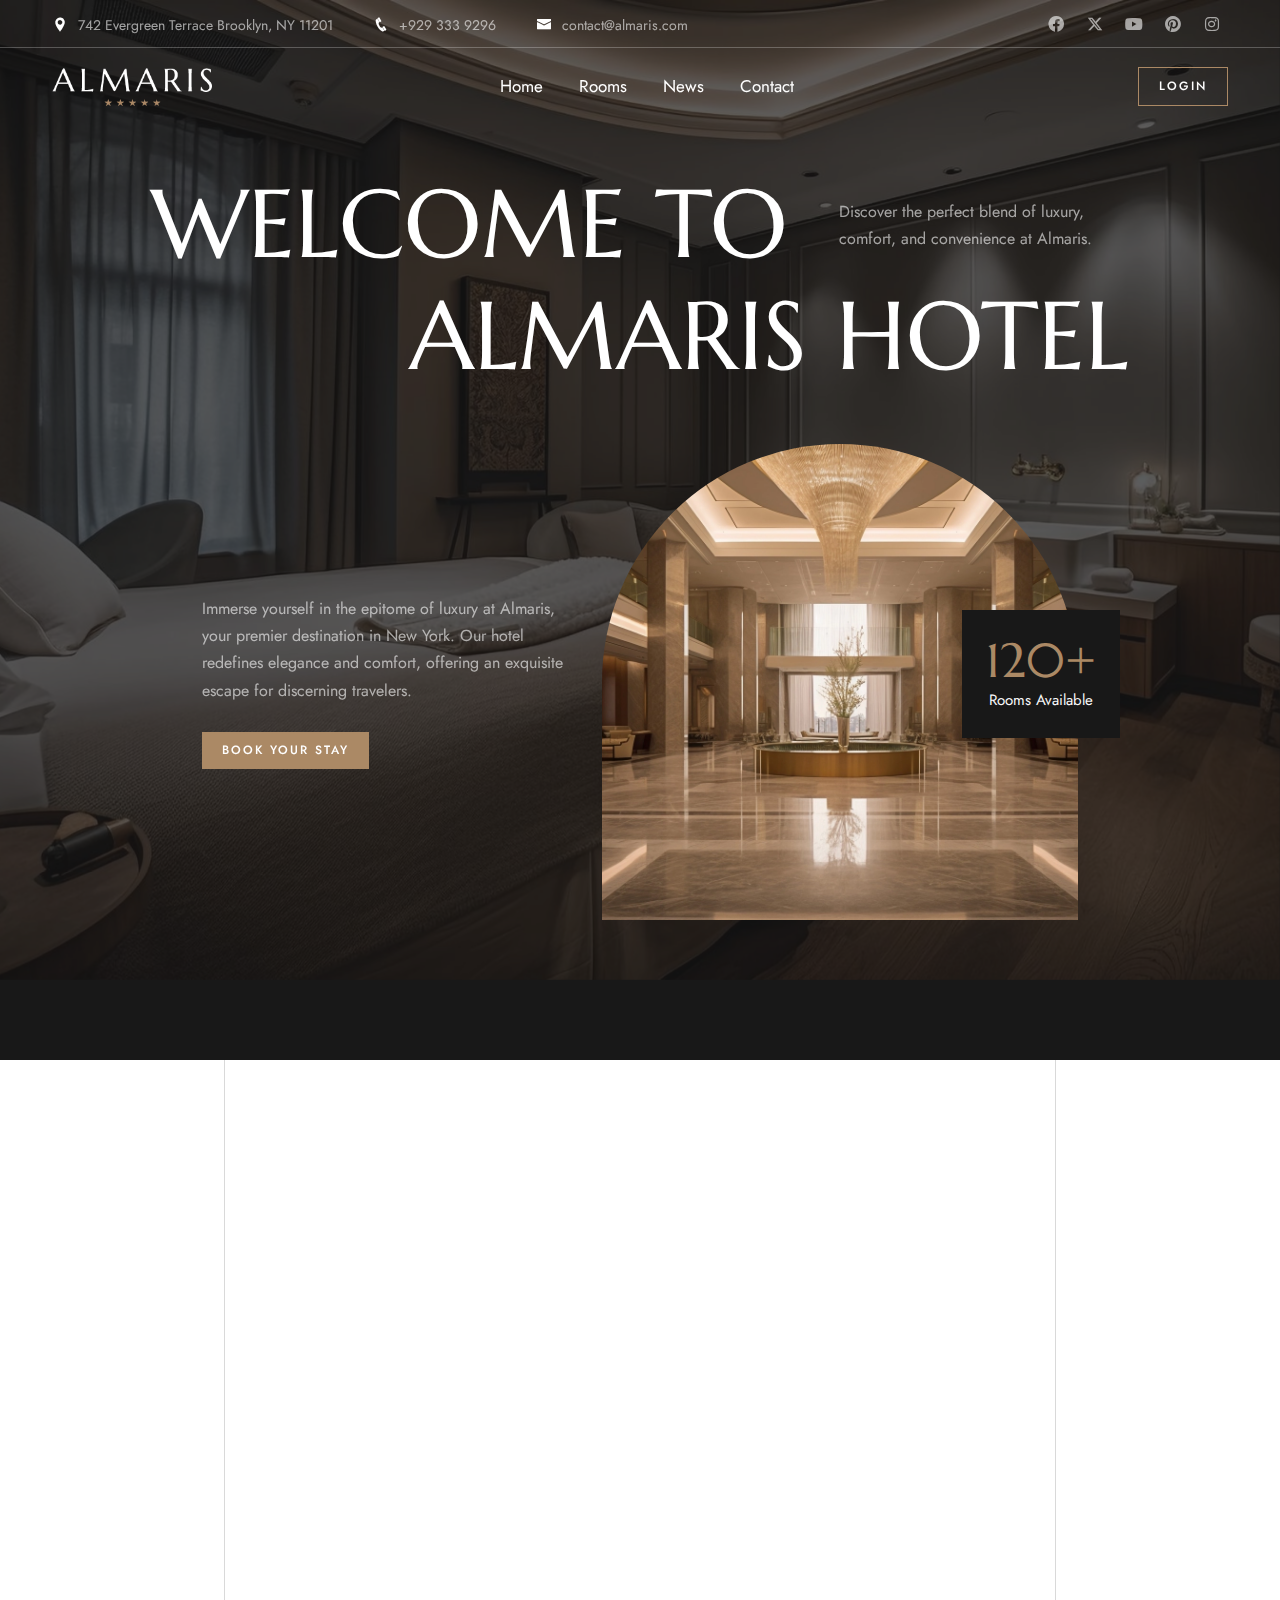
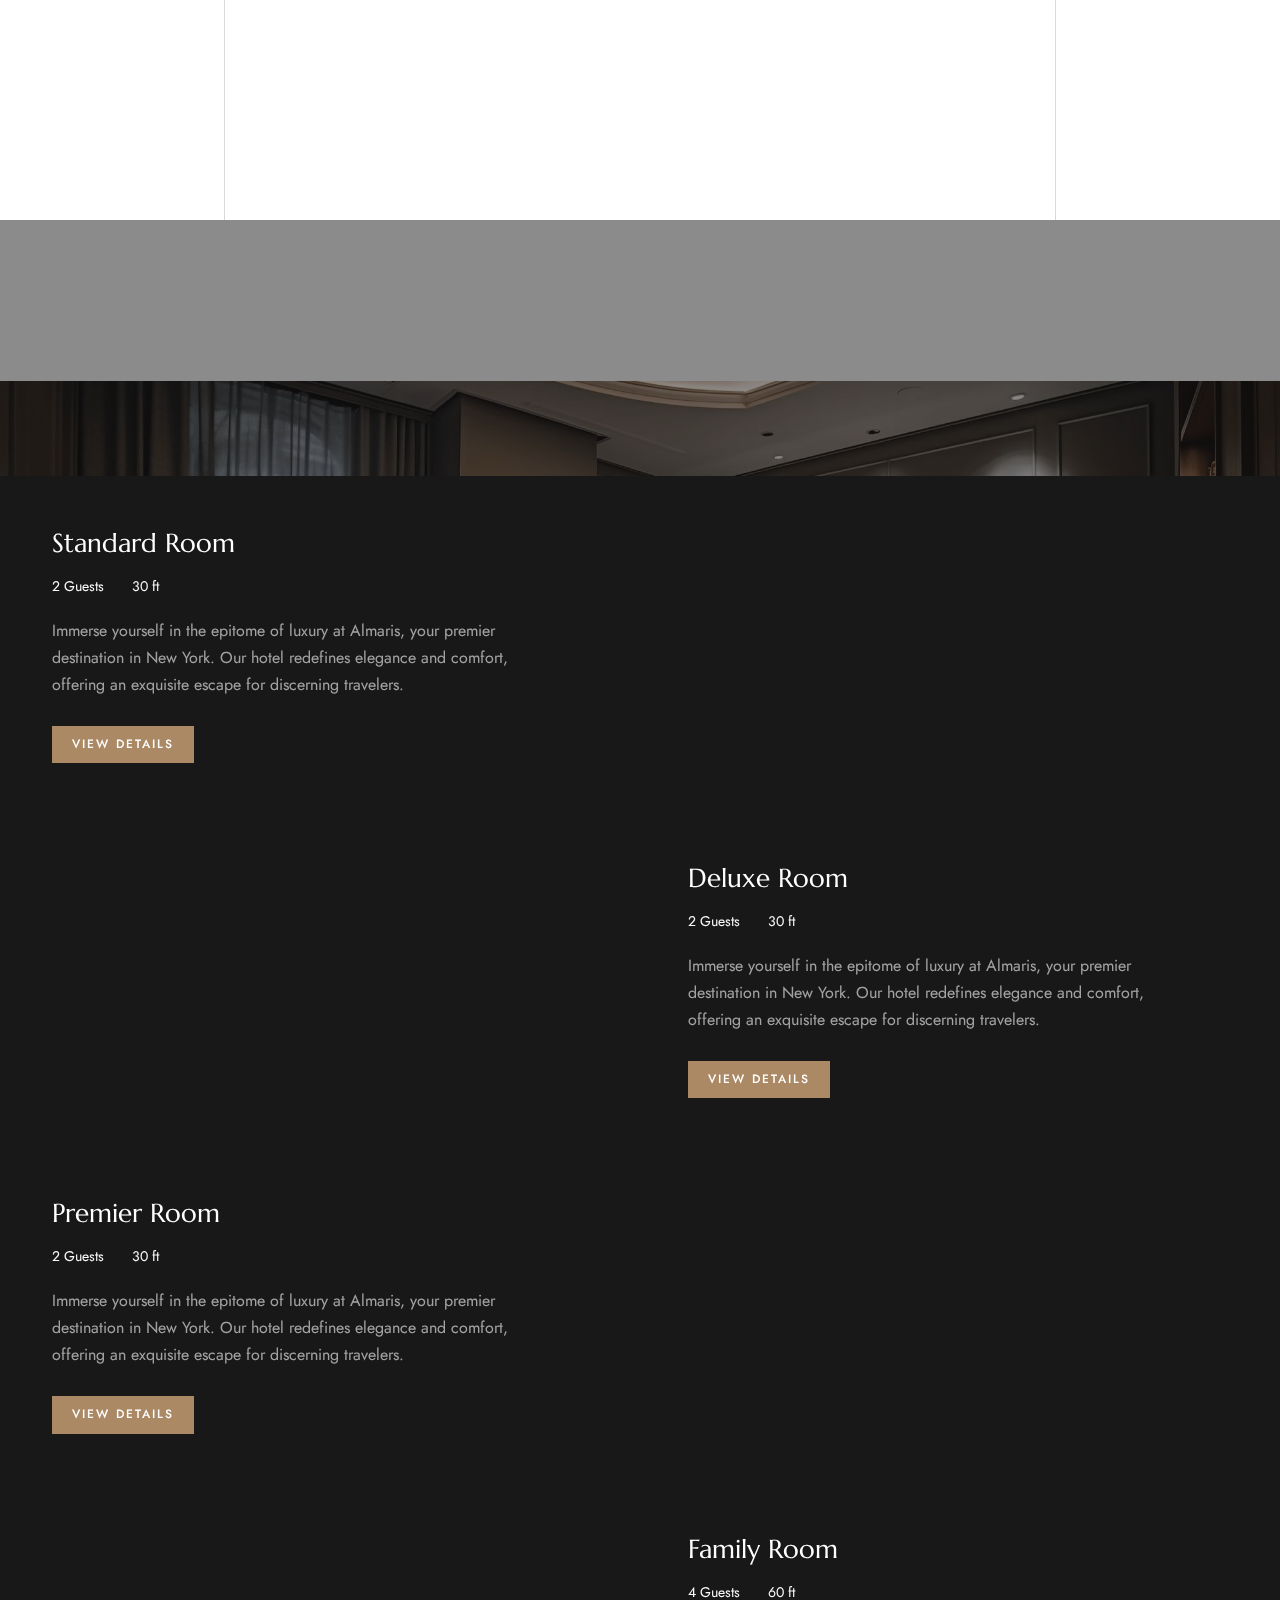
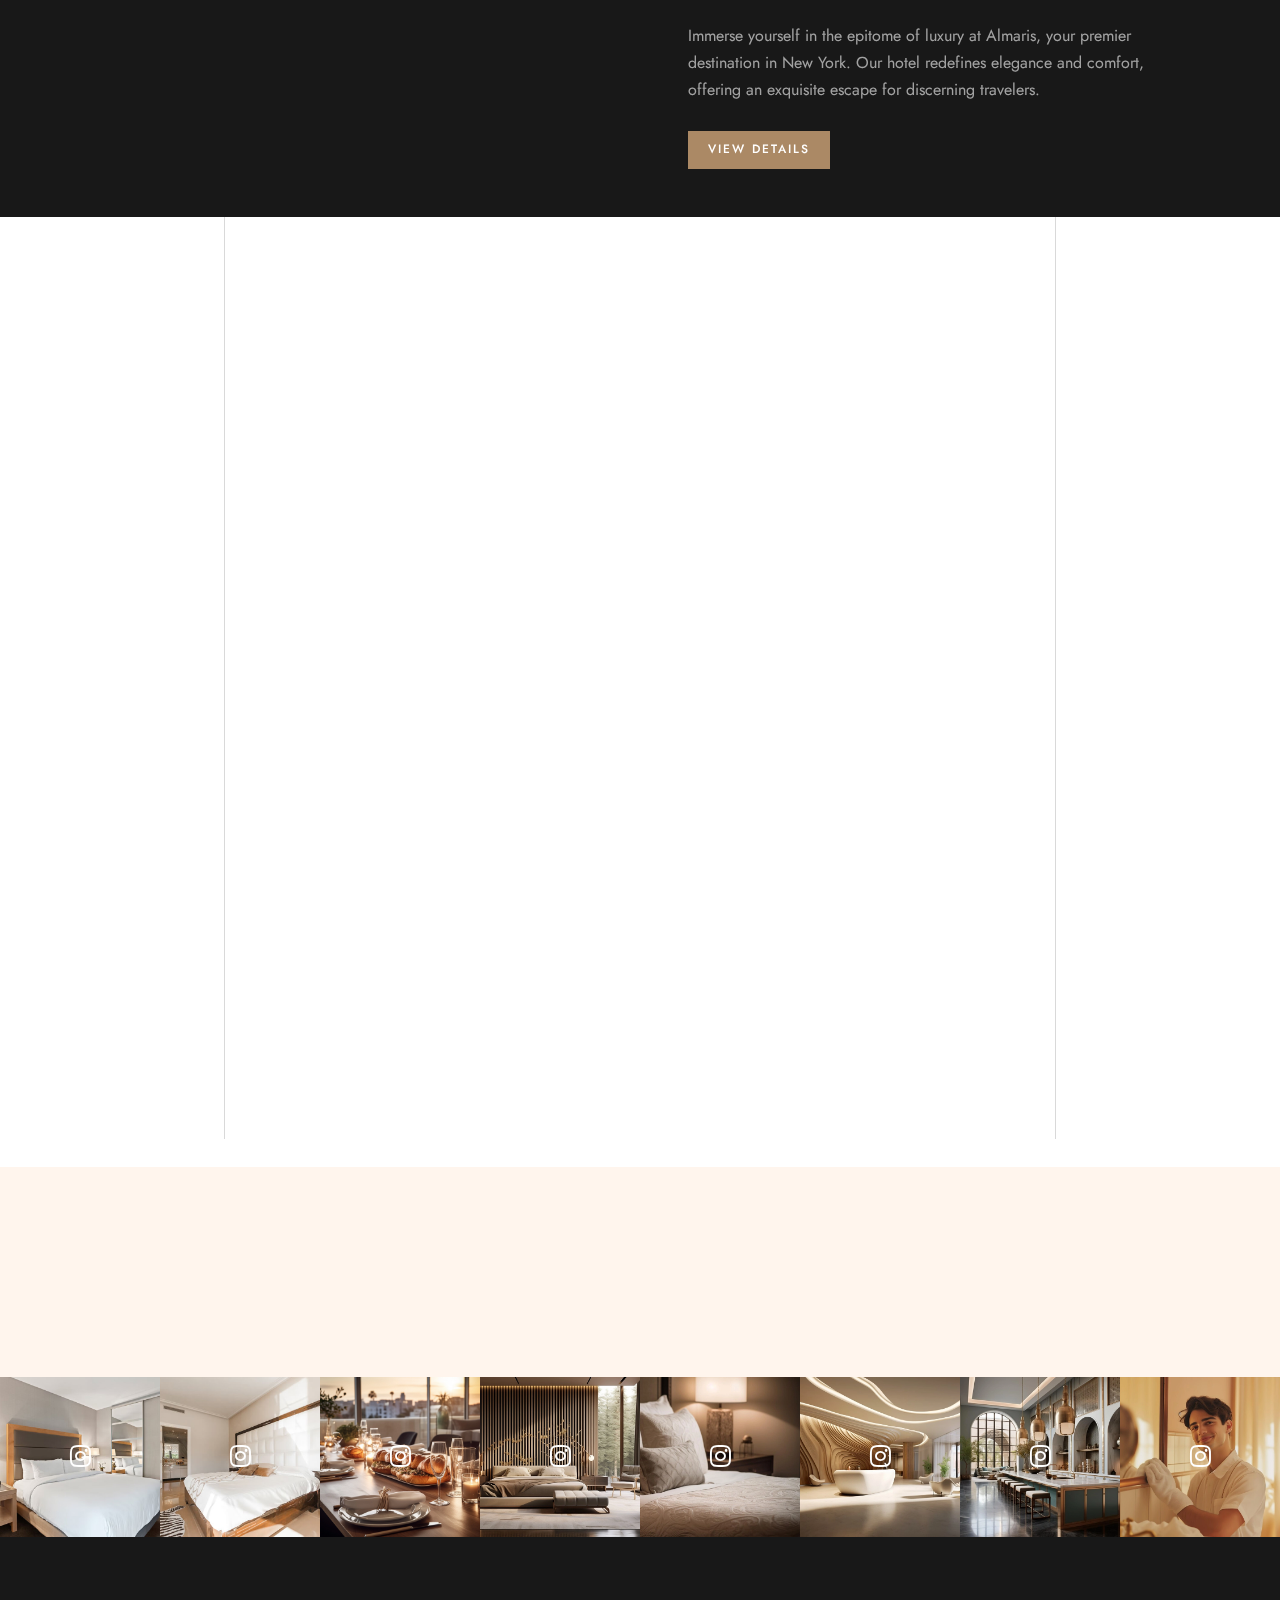
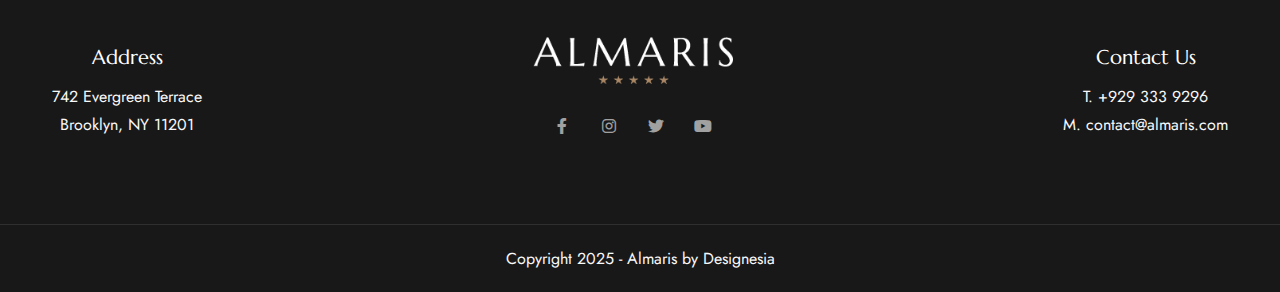
==== commit b4d010be: "Update index.html" ====
--- a/index.html
+++ b/index.html
@@ -38,92 +38,6 @@
       <!-- page preloader close -->
 
       <!-- header begin -->
-      <header class="transparent has-topbar">
-        <div id="topbar">
-          <div class="container">
-            <div class="row">
-              <div class="col-lg-12">
-                <div class="d-flex justify-content-between xs-hide">
-                  <div class="header-widget d-flex">
-                    <div class="topbar-widget">
-                      <a href="#"
-                        ><i class="icofont-location-pin"></i>742 Evergreen
-                        Terrace Brooklyn, NY 11201</a
-                      >
-                    </div>
-                    <div class="topbar-widget">
-                      <a href="#"><i class="icofont-phone"></i>+929 333 9296</a>
-                    </div>
-                    <div class="topbar-widget">
-                      <a href="#"
-                        ><i class="icofont-envelope"></i>contact@almaris.com</a
-                      >
-                    </div>
-                  </div>
-
-                  <div class="social-icons">
-                    <a href="#"><i class="fa-brands fa-facebook fa-lg"></i></a>
-                    <a href="#"><i class="fa-brands fa-x-twitter fa-lg"></i></a>
-                    <a href="#"><i class="fa-brands fa-youtube fa-lg"></i></a>
-                    <a href="#"><i class="fa-brands fa-pinterest fa-lg"></i></a>
-                    <a href="#"><i class="fa-brands fa-instagram fa-lg"></i></a>
-                  </div>
-                </div>
-              </div>
-            </div>
-            <div class="clearfix"></div>
-          </div>
-        </div>
-        <div class="container">
-          <div class="row">
-            <div class="col-md-12">
-              <div class="de-flex sm-pt10">
-                <div class="de-flex-col">
-                  <!-- logo begin -->
-                  <div id="logo">
-                    <a href="index.html">
-                      <img
-                        class="logo-main"
-                        src="images/logo-white.webp"
-                        alt=""
-                      />
-                      <img
-                        class="logo-scroll"
-                        src="images/logo-black.webp"
-                        alt=""
-                      />
-                      <img
-                        class="logo-mobile"
-                        src="images/logo-white.webp"
-                        alt=""
-                      />
-                    </a>
-                  </div>
-                  <!-- logo close -->
-                </div>
-                <div class="de-flex-col header-col-mid">
-                  <ul id="mainmenu">
-                    <li><a class="menu-item" href="index.html">Home</a></li>
-                    <li>
-                      <a class="menu-item" href="rooms.html">Rooms</a>
-                    </li>
-                    <li><a class="menu-item" href="news.html">News</a></li>
-                    <li>
-                      <a class="menu-item" href="contact.html">Contact</a>
-                    </li>
-                  </ul>
-                </div>
-                <div class="de-flex-col">
-                  <div class="menu_side_area">
-                    <a href="login.html" class="btn-main btn-line">Login</a>
-                    <span id="menu-btn"></span>
-                  </div>
-                </div>
-              </div>
-            </div>
-          </div>
-        </div>
-      </header>
       <!-- header close -->
       <!-- content begin -->
       <div class="no-bottom no-top" id="content">
@@ -277,12 +191,12 @@
                 <div class="col-lg-6 position-lg-absolute right-half h-100">
                   <div
                     class="image"
-                    data-bgimage="url(images/room/1.webp) center"
+                    data-bgimage="url(https://madebydesignesia.com/themes/almaris/images/room/1.webp) center"
                   ></div>
                 </div>
                 <!-- Text -->
                 <div class="col-lg-6 py-5 pe-lg-5">
-                  <h3>Standart Room</h3>
+                  <h3>Standard Room</h3>
                   <div class="fs-14 mb-3">
                     <span class="me-4"> 2 Guests </span>
                     <span class="me-4"> 30 ft </span>
@@ -293,7 +207,7 @@
                     elegance and comfort, offering an exquisite escape for
                     discerning travelers.
                   </p>
-                  <a class="btn-main mt-2" href="room-single.html"
+                  <a class="btn-main mt-2" href="room-single.html?id=ROOM0001"
                     >View Details</a
                   >
                 </div>
@@ -310,7 +224,7 @@
                 <div class="col-lg-6 position-lg-absolute left-half h-100">
                   <div
                     class="image"
-                    data-bgimage="url(images/room/2.webp) center"
+                    data-bgimage="url(https://madebydesignesia.com/themes/almaris/images/room/2.webp) center"
                   ></div>
                 </div>
                 <!-- Text -->
@@ -326,7 +240,7 @@
                     elegance and comfort, offering an exquisite escape for
                     discerning travelers.
                   </p>
-                  <a class="btn-main mt-2" href="room-single.html"
+                  <a class="btn-main mt-2" href="room-single.html?id=ROOM0002"
                     >View Details</a
                   >
                 </div>
@@ -343,12 +257,12 @@
                 <div class="col-lg-6 position-lg-absolute right-half h-100">
                   <div
                     class="image"
-                    data-bgimage="url(images/room/3.webp) center"
+                    data-bgimage="url(https://madebydesignesia.com/themes/almaris/images/room/3.webp) center"
                   ></div>
                 </div>
                 <!-- Text -->
                 <div class="col-lg-6 py-5 pe-lg-5">
-                  <h3>Deluxe Room</h3>
+                  <h3>Premier Room</h3>
                   <div class="fs-14 mb-3">
                     <span class="me-4"> 2 Guests </span>
                     <span class="me-4"> 30 ft </span>
@@ -359,7 +273,7 @@
                     elegance and comfort, offering an exquisite escape for
                     discerning travelers.
                   </p>
-                  <a class="btn-main mt-2" href="room-single.html"
+                  <a class="btn-main mt-2" href="room-single.html?id=ROOM0003"
                     >View Details</a
                   >
                 </div>
@@ -376,7 +290,7 @@
                 <div class="col-lg-6 position-lg-absolute left-half h-100">
                   <div
                     class="image"
-                    data-bgimage="url(images/room/4.webp) center"
+                    data-bgimage="url(https://madebydesignesia.com/themes/almaris/images/room/4.webp) center"
                   ></div>
                 </div>
                 <!-- Text -->
@@ -392,7 +306,7 @@
                     elegance and comfort, offering an exquisite escape for
                     discerning travelers.
                   </p>
-                  <a class="btn-main mt-2" href="room-single.html"
+                  <a class="btn-main mt-2" href="room-single.html?id=ROOM0004"
                     >View Details</a
                   >
                 </div>
@@ -507,7 +421,11 @@
                 <div class="player wow scaleIn"><span></span></div>
               </div>
               <div class="absolute w-100 h-100 top-0 bg-dark hover-op-05"></div>
-              <img src="images/2_2.webp" class="img-fluid" alt="" />
+              <img
+                src="https://madebydesignesia.com/themes/almaris/images/background/2.webp"
+                class="img-fluid"
+                alt=""
+              />
             </div>
           </a>
         </section>
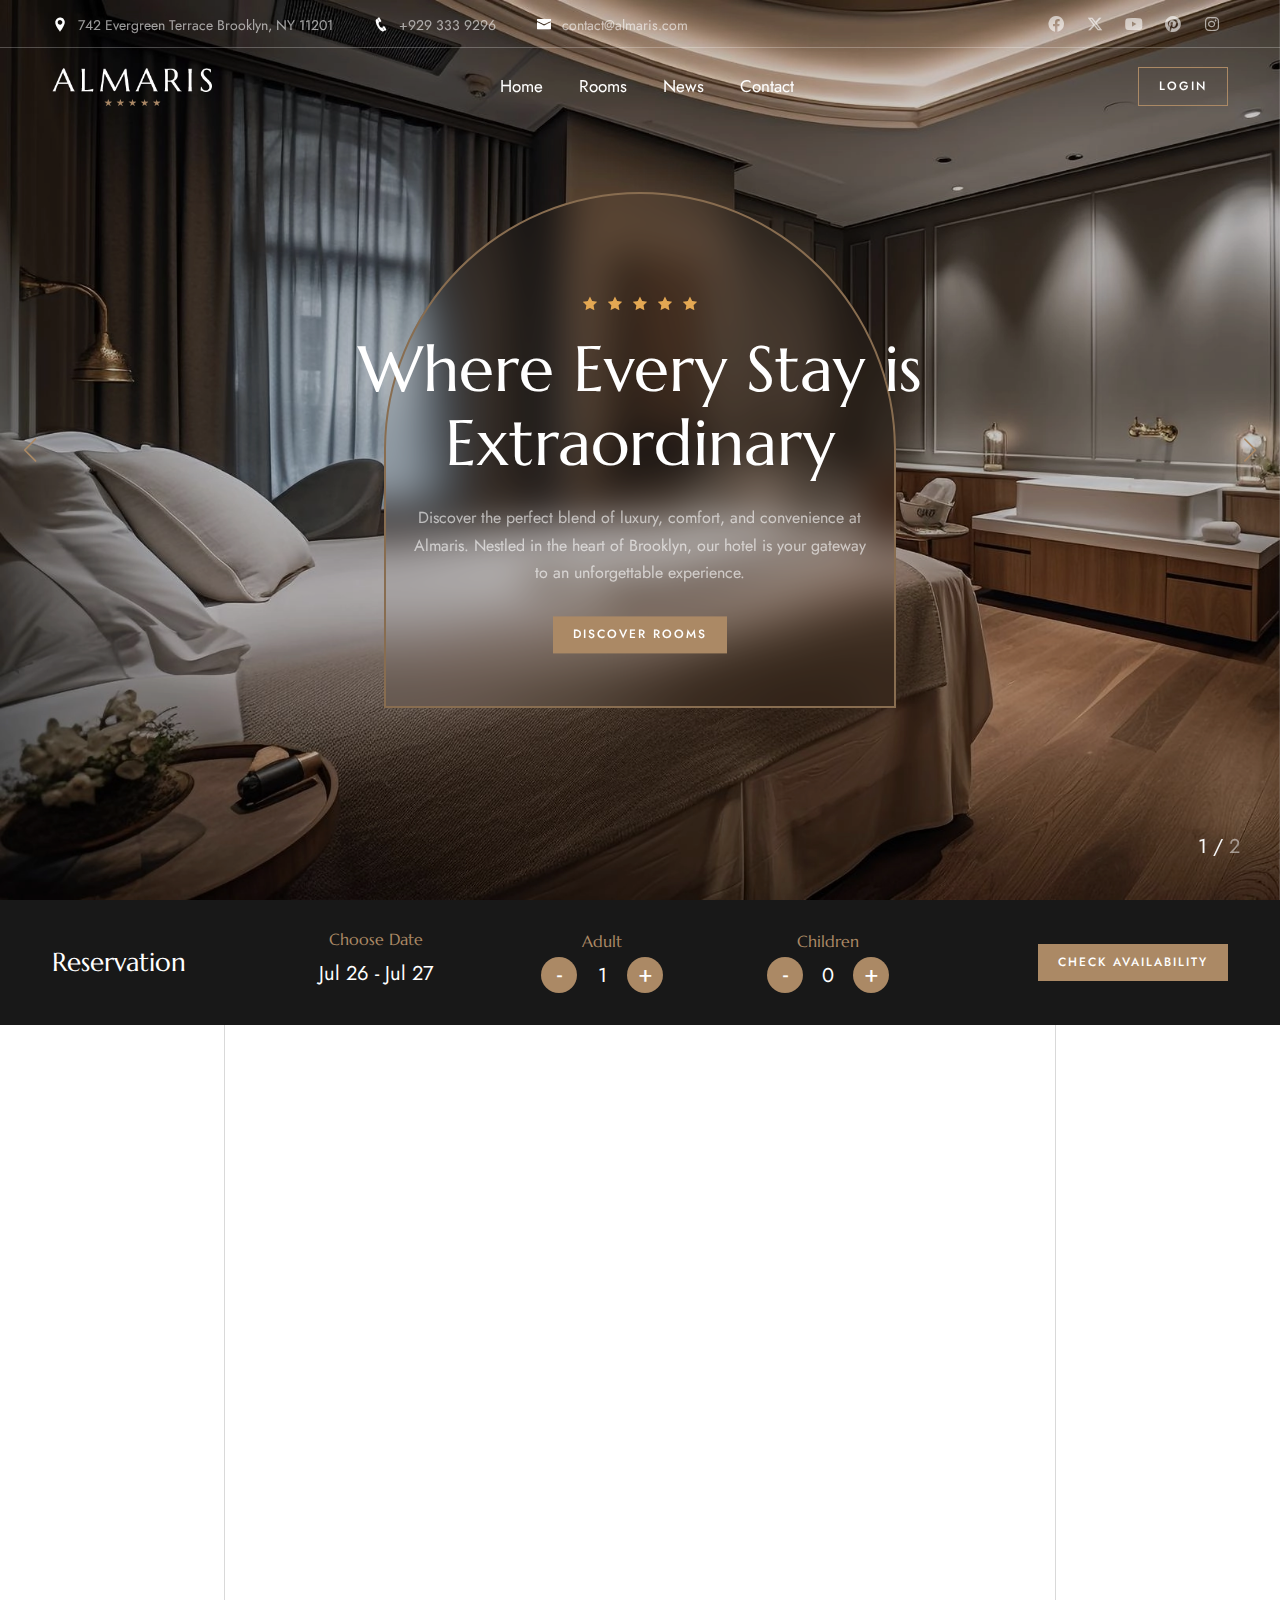
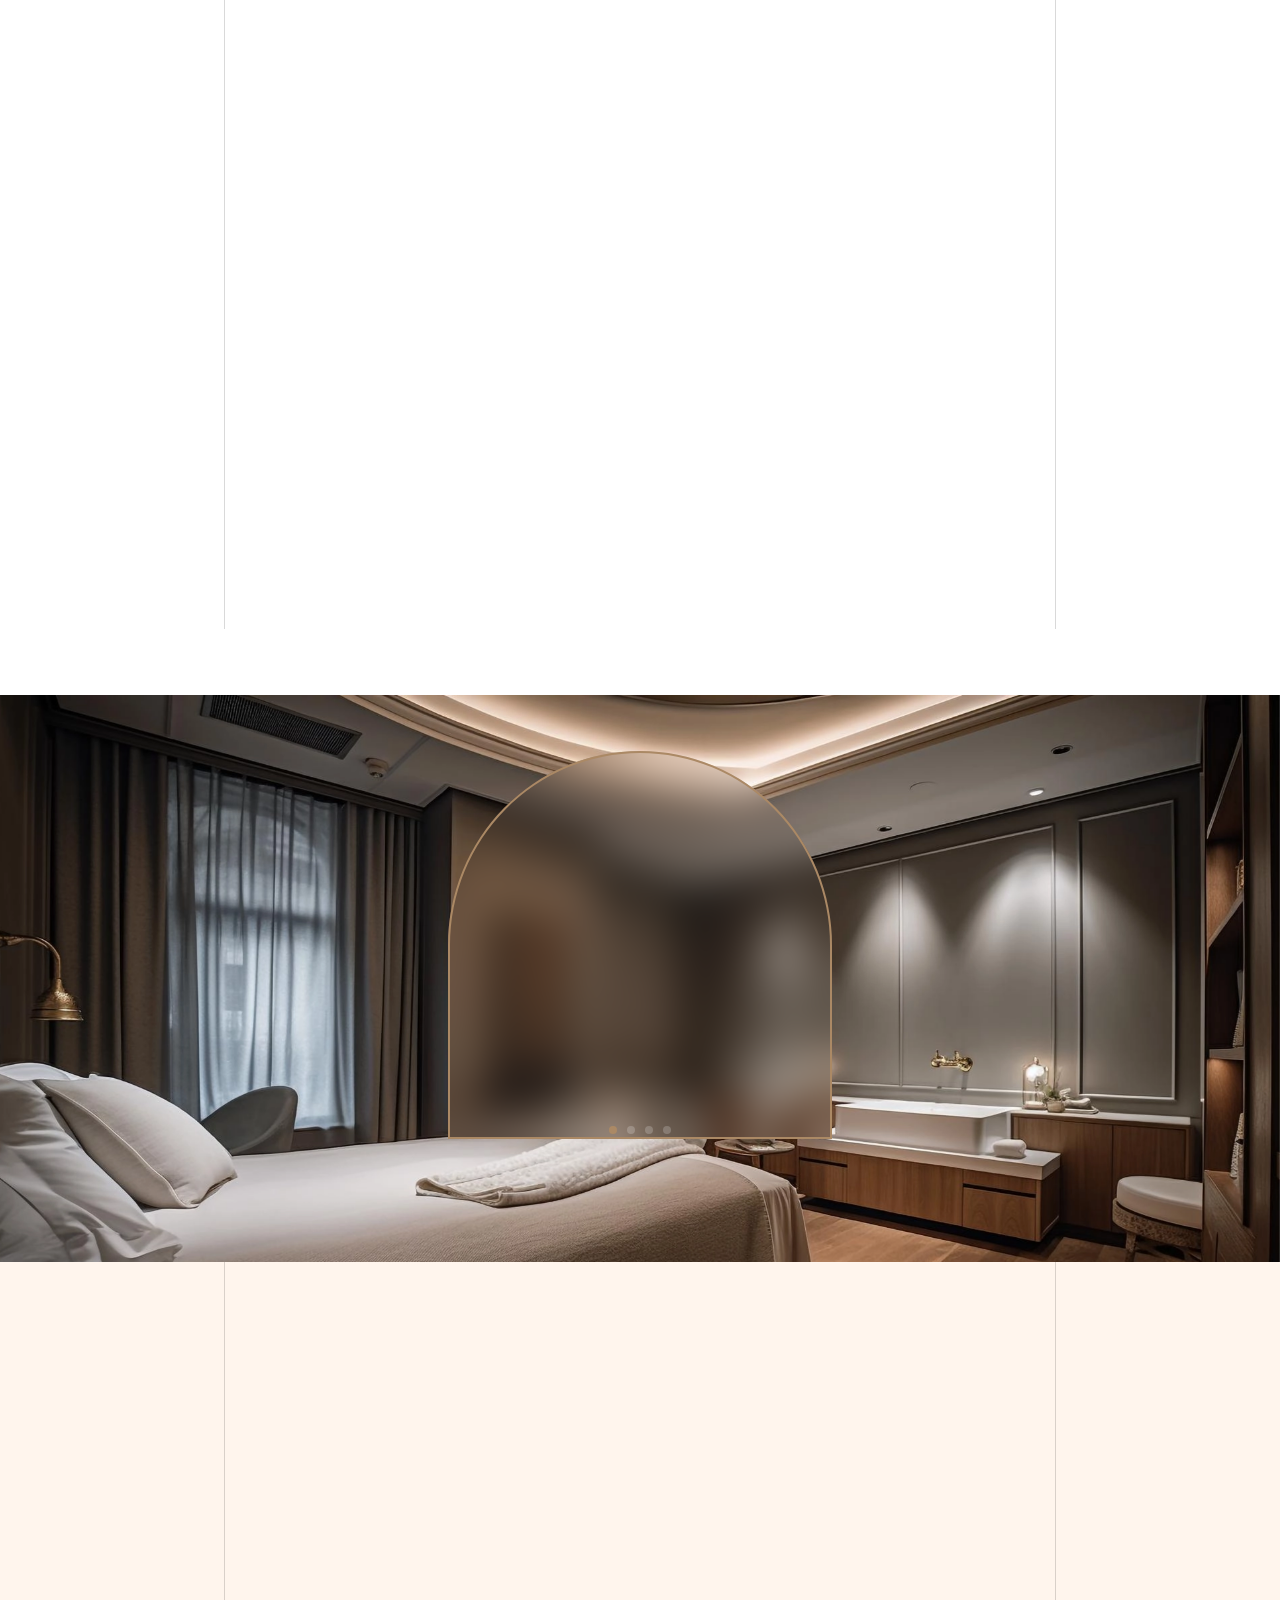
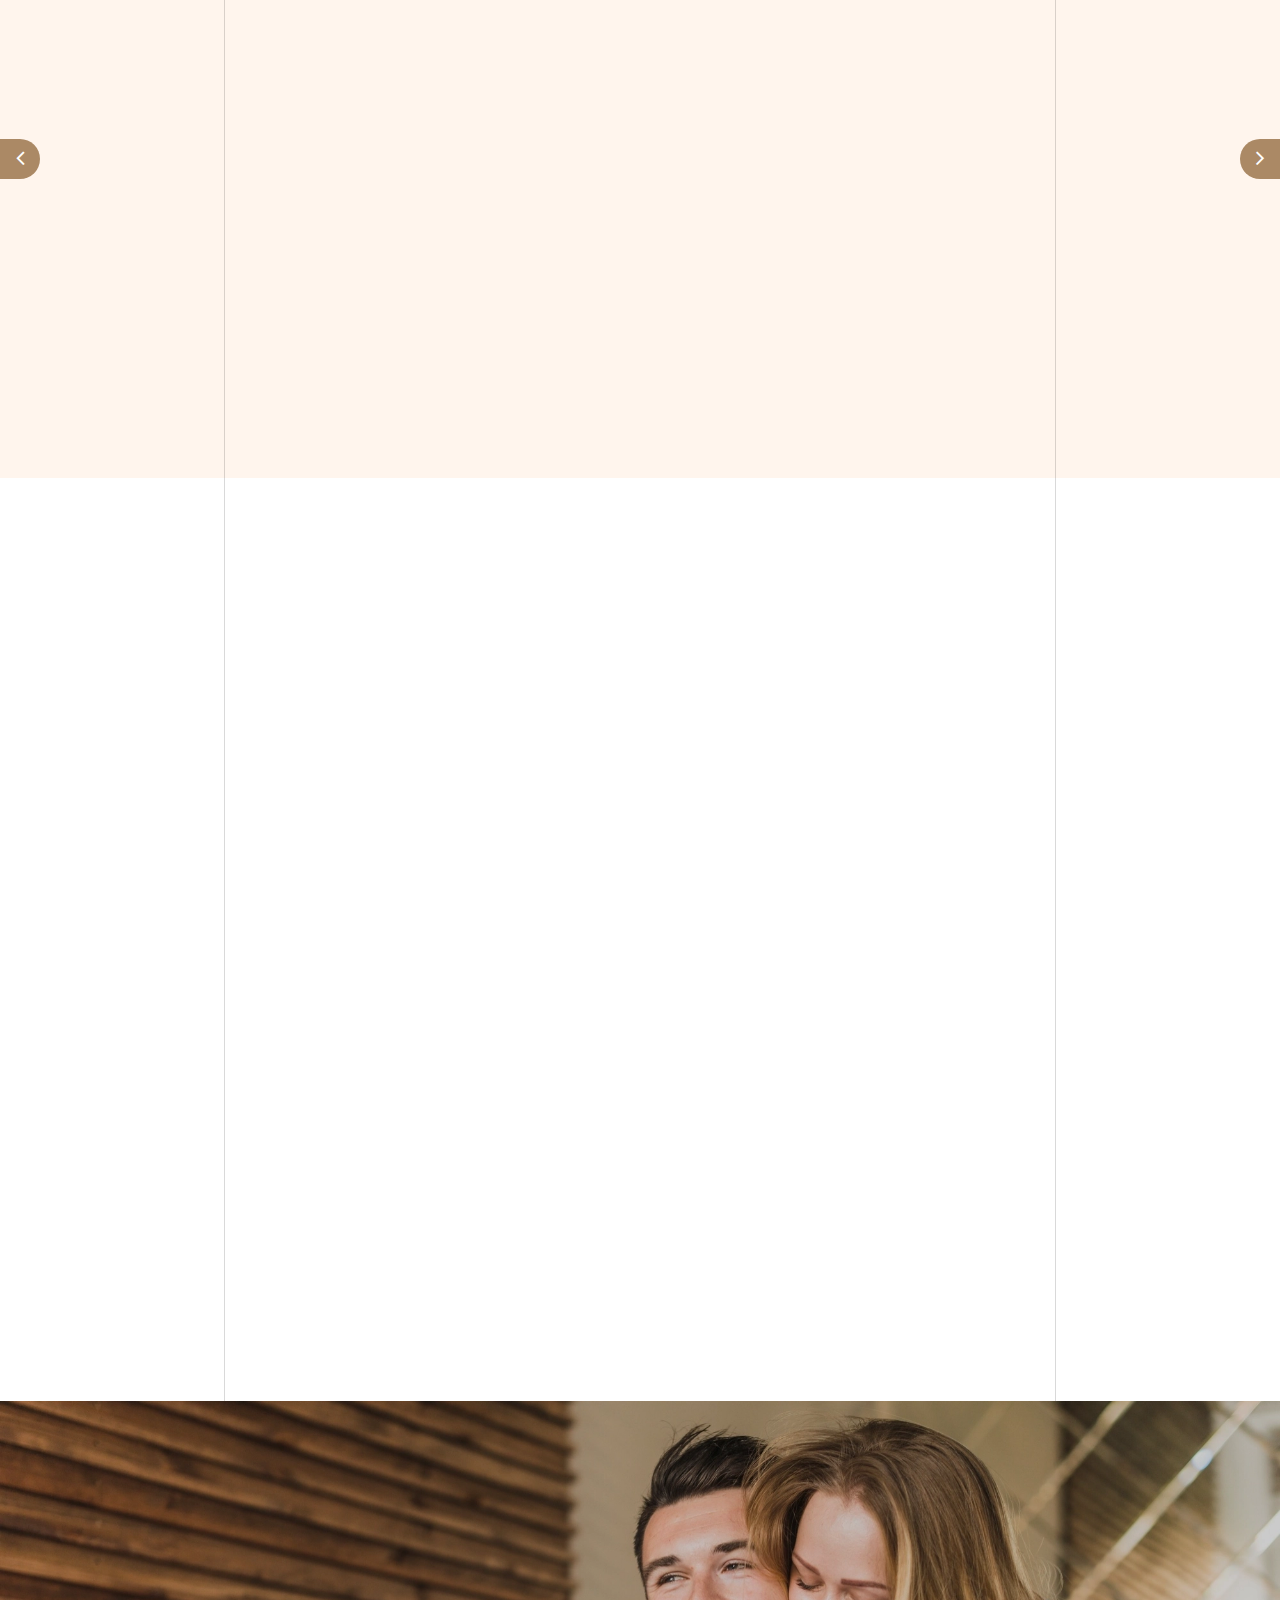
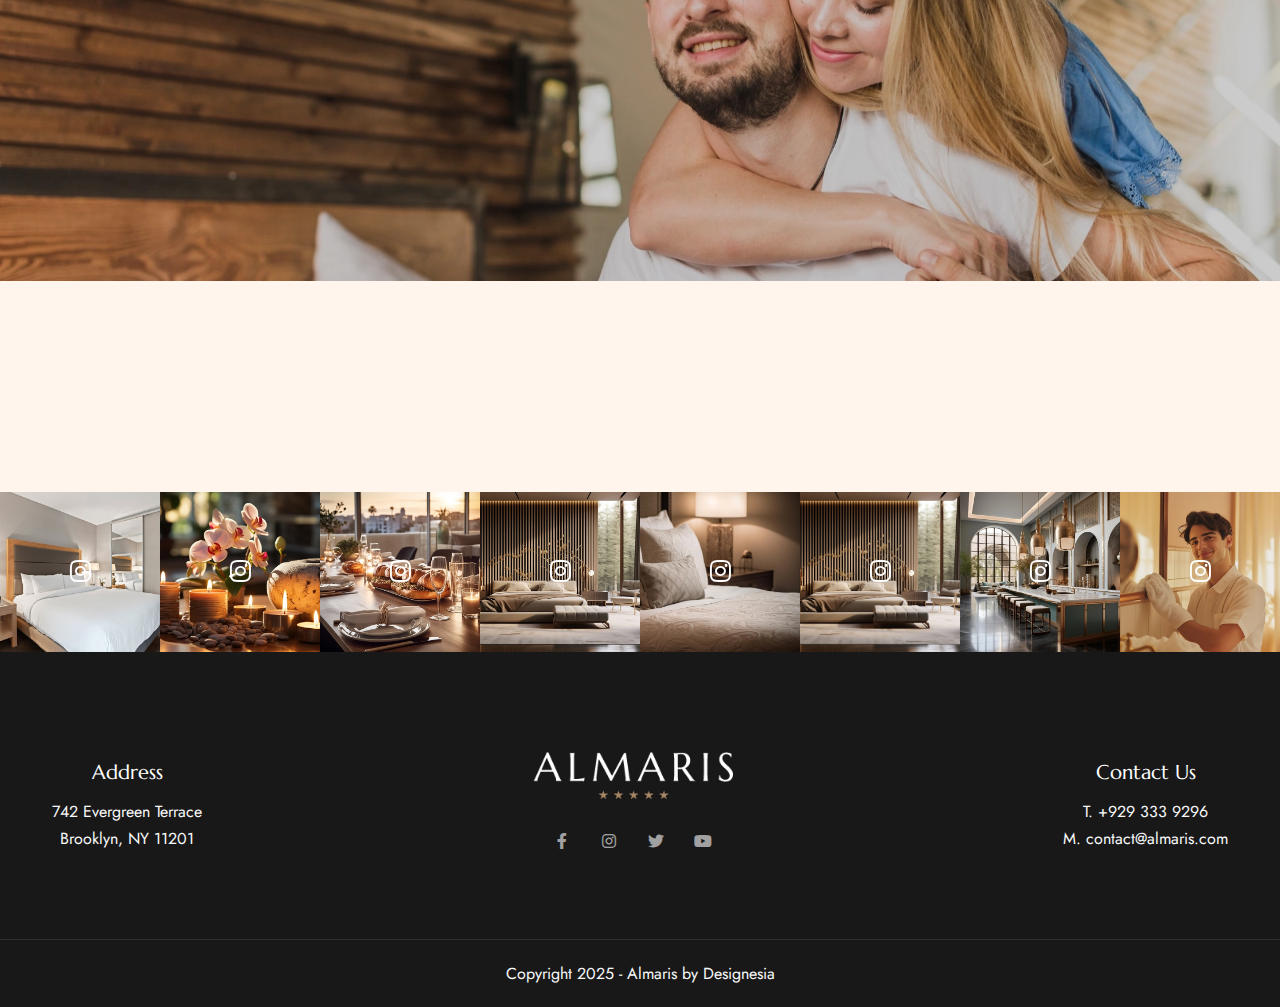
==== commit 99891aae: "new changes" ====
--- a/index.html
+++ b/index.html
@@ -1,629 +1,776 @@
 <!DOCTYPE html>
 <html lang="en">
-  <head>
+<head>
     <title>Almaris — Hotel Website Template</title>
-    <link rel="icon" href="images/icon.webp" type="image/gif" sizes="16x16" />
-    <meta content="text/html;charset=utf-8" http-equiv="Content-Type" />
-    <meta content="width=device-width, initial-scale=1.0" name="viewport" />
-    <meta content="Almaris — Hotel Website Template" name="description" />
-    <meta content="" name="keywords" />
-    <meta content="" name="author" />
+    <link rel="icon" href="images/icon.webp" type="image/gif" sizes="16x16">
+    <meta content="text/html;charset=utf-8" http-equiv="Content-Type">
+    <meta content="width=device-width, initial-scale=1.0" name="viewport">
+    <meta content="Almaris — Hotel Website Template" name="description">
+    <meta content="" name="keywords">
+    <meta content="" name="author">
     <!-- CSS Files
     ================================================== -->
-    <link
-      href="css/bootstrap.min.css"
-      rel="stylesheet"
-      type="text/css"
-      id="bootstrap"
-    />
-    <link href="css/plugins.css" rel="stylesheet" type="text/css" />
-    <link href="css/swiper.css" rel="stylesheet" type="text/css" />
-    <link href="css/style.css" rel="stylesheet" type="text/css" />
-    <link href="css/coloring.css" rel="stylesheet" type="text/css" />
+    <link href="css/bootstrap.min.css" rel="stylesheet" type="text/css" id="bootstrap">
+    <link href="css/plugins.css" rel="stylesheet" type="text/css">
+    <link href="css/swiper.css" rel="stylesheet" type="text/css">
+    <link href="css/style.css" rel="stylesheet" type="text/css">
+    <link href="css/coloring.css" rel="stylesheet" type="text/css">
     <!-- color scheme -->
-    <link
-      id="colors"
-      href="css/scheme-01.css"
-      rel="stylesheet"
-      type="text/css"
-    />
-  </head>
-
-  <body>
+    <link id="colors" href="css/scheme-01.css" rel="stylesheet" type="text/css">
+
+</head>
+
+<body>
     <div id="wrapper">
-      <a href="#" id="back-to-top"></a>
-
-      <!-- page preloader begin -->
-      <div id="de-loader"></div>
-      <!-- page preloader close -->
-
-      <!-- header begin -->
-      <!-- header close -->
-      <!-- content begin -->
-      <div class="no-bottom no-top" id="content">
-        <div id="top"></div>
-
-        <section class="jarallax pt100 bg-dark text-light relative">
-          <div class="overlay op-7"></div>
-          <img src="images/1.webp" class="jarallax-img" alt="" />
-          <div class="container relative z-2">
-            <div class="row g-3 justify-content-center">
-              <div class="spacer-double xs-hide"></div>
-
-              <div class="col-xl-10 col-lg-12 relative">
-                <h1
-                  class="fs-96 fs-sm-10vw mb-0 lh-1 text-uppercase wow fadeInRight"
-                >
-                  Welcome To
-                </h1>
-                <div
-                  class="abs w-30 end-0 bottom-0 sm-hide wow fadeInRight"
-                  data-wow-delay=".2s"
-                >
-                  <p>
-                    Discover the perfect blend of luxury, comfort, and
-                    convenience at Almaris.
-                  </p>
-                </div>
-              </div>
-              <div class="col-xl-10 col-lg-12 text-end">
-                <h1
-                  class="fs-96 fs-sm-10vw mb-0 lh-1 text-uppercase wow fadeInLeft"
-                  data-wow-delay=".4s"
-                >
-                  Almaris Hotel
-                </h1>
-              </div>
+        <a href="#" id="back-to-top"></a>
+        
+        <!-- page preloader begin -->
+        <div id="de-loader"></div>
+        <!-- page preloader close -->
+
+        <!-- header begin -->
+        <header class="transparent has-topbar">
+            <div class="container">
+                <div class="row">
+                    <div class="col-md-12">
+                        <div class="de-flex sm-pt10">
+                            <div class="de-flex-col">
+                                <!-- logo begin -->
+                                <!-- <div id="logo">
+                                    <a href="index.html">
+                                        <img class="logo-main" src="images/logo-white.webp" alt="">
+                                        <img class="logo-scroll" src="images/logo-black.webp" alt="">
+                                        <img class="logo-mobile" src="images/logo-white.webp" alt="">
+                                    </a>
+                                </div> -->
+                                <!-- logo close -->
+                            </div>
+                            <!-- <div class="de-flex-col header-col-mid">
+                                <ul id="mainmenu">
+                                    <li>
+                                        <a class="menu-item" href="index.html">Home</a>
+                                    </li>
+                                    <li>
+                                        <a class="menu-item" href="rooms.html">Rooms</a>
+                                        <ul class="mega">
+                                            <li>
+                                                <div class="container">
+                                                    <div class="sb-menu p-4">
+                                                        <div class="row g-3">
+                                                            <div class="col-lg-3">
+                                                                <h4>Rooms</h4>
+                                                                <ul class="no-bg">
+                                                                    <li><a href="rooms.html">All Rooms Default</a></li>
+                                                                    <li><a href="rooms-style-2.html">All Rooms Style 2</a></li>
+                                                                    <li><a href="rooms-style-3.html">All Rooms Style 3</a></li>
+                                                                    <li><a href="room-single.html">Single Room</a></li>
+                                                                    <li><a href="room-single-style-2.html">Single Room Style 2</a></li>
+                                                                </ul>                     
+                                                            </div>
+                                                            <div class="col-lg-3 text-center">
+                                                                <div class="relative hover text-center overflow-hidden soft-shadow rounded-5px">
+                                                                    <a href="room-single.html">
+                                                                        <div class="d-label">
+                                                                            Best Seller
+                                                                        </div>
+                                                                        <img src="images/2.jpg" class="w-100 relative hover-scale-1-1" alt="">
+                                                                    </a>
+
+                                                                    <div class="abs w-100 h-100 start-0 top-0 hover-bg-color"></div>
+                                                                </div>                            
+                                                                <h5 class="mt-3 mb-1">Deluxe Room</h5>                          
+                                                            </div>
+
+                                                            <div class="col-lg-3 text-center">
+                                                                <div class="relative hover text-center overflow-hidden soft-shadow rounded-5px">
+                                                                    <a href="room-single.html">
+                                                                        <div class="d-label">
+                                                                            Best Seller
+                                                                        </div>
+                                                                        <img src="images/4.jpg" class="w-100 relative hover-scale-1-1" alt="">
+                                                                    </a>
+
+                                                                    <div class="abs w-100 h-100 start-0 top-0 hover-bg-color"></div>
+                                                                </div>                            
+                                                                <h5 class="mt-3 mb-1">Family Suite</h5>                          
+                                                            </div>
+
+                                                            <div class="col-lg-3 text-center">
+                                                                <div class="relative hover text-center overflow-hidden soft-shadow rounded-5px">
+                                                                    <a href="room-single.html">
+                                                                        <div class="d-label">
+                                                                            Featured
+                                                                        </div>
+                                                                        <img src="images/6.jpg" class="w-100 relative hover-scale-1-1" alt="">
+                                                                    </a>
+
+                                                                    <div class="abs w-100 h-100 start-0 top-0 hover-bg-color"></div>
+                                                                </div>                            
+                                                                <h5 class="mt-3 mb-1">Presidential Suite</h5>                          
+                                                            </div>
+                                                        </div>
+                                                    </div>
+                                                </div>                                                
+                                            </li>
+                                        </ul>
+                                    </li>
+                                    <li><a class="menu-item" href="reservation.html">Reservation</a></li>
+                                    <li><a class="menu-item" href="news.html">News</a></li>
+                                    <li><a class="menu-item" href="contact.html">Contact</a></li>
+                                </ul>
+                            </div>
+                            <div class="de-flex-col">
+                                <div class="menu_side_area">          
+                                    <a href="login.html" class="btn-main btn-line">Login</a>
+                                    <span id="menu-btn"></span>
+                                </div>
+                            </div> -->
+                        </div>
+                    </div>
+                </div>
             </div>
-
-            <div class="spacer-double"></div>
-
-            <div
-              class="row g-3 gx-4 justify-content-center align-items-center relative"
-            >
-              <div class="col-lg-4">
-                <div class="wow fadeInLeft" data-wow-delay="1.2s">
-                  <p>
-                    Immerse yourself in the epitome of luxury at Almaris, your
-                    premier destination in New York. Our hotel redefines
-                    elegance and comfort, offering an exquisite escape for
-                    discerning travelers.
-                  </p>
-                  <a class="btn-main mt-2" href="reservation.html"
-                    >Book Your Stay</a
-                  >
-                </div>
-
-                <div
-                  class="abs z-2 end-10 abs-middle sm-hide text-center p-4 bg-dark wow scaleIn"
-                  data-wow-delay="1.4s"
-                >
-                  <div class="fs-15" data-wow-delay=".2s">
-                    <h3 class="fs-48 lh-1-1 mb-0 id-color">120+</h3>
-                    Rooms Available
-                  </div>
-                </div>
-              </div>
-
-              <div class="col-lg-5">
-                <img
-                  src="images/2.webp"
-                  class="w-100 rounded-up-100 wow scaleIn"
-                  data-wow-delay=".8s"
-                  alt=""
-                />
-              </div>
+        </header>
+        <!-- header close -->
+        <!-- content begin -->
+        <div class="no-bottom no-top" id="content">
+
+            <div id="top"></div>
+
+            <section class="section-dark text-light no-top no-bottom position-relative overflow-hidden z-1000">
+                <div class="v-center">
+                    <div class="swiper">
+                      <!-- Additional required wrapper -->
+                      <div class="swiper-wrapper">
+                        <!-- Slides -->
+                        <div class="swiper-slide">
+                            <div class="swiper-inner" data-bgimage="url(images/1.webp)">
+                                <div class="sw-caption z-1000">
+                                    <div class="container">
+                                        <div class="row g-4 align-items-center">
+
+                                            <div class="spacer-double"></div>
+
+                                            <div class="col-lg-8 offset-lg-2 text-center">     
+                                                <div class="spacer-single"></div>
+                                                <div class="sw-text-wrapper">
+                                                    <div class="slider-extra mb-3">
+                                                        <span class="d-stars">
+                                                            <i class="icofont-star"></i>
+                                                            <i class="icofont-star"></i>
+                                                            <i class="icofont-star"></i>
+                                                            <i class="icofont-star"></i>
+                                                            <i class="icofont-star"></i>
+                                                        </span>
+                                                    </div>
+                                                    <h1 class="slider-title mb-4">Where Every Stay is Extraordinary</h1>
+                                                    <p class="col-lg-8 offset-lg-2 slider-teaser px-4 mb-0">Discover the perfect blend of luxury, comfort, and convenience at Almaris. Nestled in the heart of Brooklyn, our hotel is your gateway to an unforgettable experience.</p>
+                                                    <div class="spacer-30"></div>
+                                                    <a class="btn-main mb10 mb-3" href="rooms.html">Discover Rooms</a>
+                                                </div>
+                                            </div>
+
+                                            <div class="spacer-single"></div>
+                                        </div>
+                                        
+                                    </div>
+                                </div>
+
+                                <div class="abs abs-centered w-40">
+                                    <div class="box-slider-decor"></div>
+                                </div>
+                                <div class="sw-overlay op-2"></div>
+                            </div>
+                        </div>
+                        <!-- Slides -->
+
+                        <!-- Slides -->
+                        <div class="swiper-slide">
+                            <div class="swiper-inner" data-bgimage="url(images/2.webp)">
+                                <div class="sw-caption z-1000">
+                                    <div class="container">
+                                        <div class="row g-4 align-items-center">
+                                            <div class="spacer-double"></div>
+                                            <div class="col-lg-8 offset-lg-2 text-center">     
+                                                <div class="spacer-single"></div>
+                                                <div class="sw-text-wrapper">
+                                                    <div class="slider-extra mb-3">
+                                                        <span class="d-stars">
+                                                            <i class="icofont-star"></i>
+                                                            <i class="icofont-star"></i>
+                                                            <i class="icofont-star"></i>
+                                                            <i class="icofont-star"></i>
+                                                            <i class="icofont-star"></i>
+                                                        </span>
+                                                    </div>
+                                                    <h1 class="slider-title mb-4">Experience Hospitality Like Never Before</h1>
+                                                    <p class="col-lg-8 offset-lg-2 slider-teaser px-4 mb-0">Discover the perfect blend of luxury, comfort, and convenience at Almaris. Nestled in the heart of Brooklyn, our hotel is your gateway to an unforgettable experience.</p>
+                                                    <div class="spacer-30"></div>
+                                                    <a class="btn-main mb10 mb-3" href="rooms.html">Discover Rooms</a>
+                                                </div>
+                                            </div>
+
+                                            <div class="spacer-single"></div>
+                                        </div>
+                                        
+                                    </div>
+                                </div>
+
+                                <div class="abs abs-centered w-40">
+                                    <div class="box-slider-decor"></div>
+                                </div>
+                                <div class="sw-overlay op-2"></div>
+                            </div>
+                        </div>                        
+                        <!-- Slides -->
+
+                        <!-- Slides -->
+                        
+                        <!-- Slides -->       
+
+                      </div>
+                      <!-- If we need pagination -->
+                      <div class="swiper-pagination"></div>
+
+                      <!-- If we need navigation buttons -->
+                      <div class="swiper-button-prev"></div>
+                      <div class="swiper-button-next"></div>
+
+                      <!-- If we need scrollbar -->
+                      <div class="swiper-scrollbar"></div>
+                    </div>
+                </div>
+            </section>
+
+            <div class="bg-dark text-light pt30 pb30">
+                <div class="container">
+                    <div class="row g-4 align-items-center">
+                        <div class="col-lg-9">
+                            <div class="row g-4 align-items-center">
+                                <div class="col-md-3 text-lg-start text-center">
+                                    <h3 class="mb-0">Reservation</h3>
+                                </div>
+
+                                <div class="col-md-3">
+                                    <div class="text-center ">
+                                        <h6 class="id-color mb-1">Choose Date</h6>
+                                        <input type="text" id="date-picker" class="form-control no-border no-bg bg-focus-color text-white fs-20 text-right text-center" name="date" value="">
+                                    </div>
+                                </div>
+                                <div class="col-md-3">
+                                    <div class="text-center ">
+                                        <h6 class="id-color">Adult</h6>
+                                        <div class="de-number">
+                                            <span class="d-minus">-</span>
+                                            <input type="text" class="no-border no-bg" value="1">
+                                            <span class="d-plus">+</span>
+                                        </div>
+                                    </div>
+                                </div>
+                                <div class="col-md-3">
+                                    <div class="text-center ">
+                                        <h6 class="id-color">Children</h6>
+                                        <div class="de-number">
+                                            <span class="d-minus">-</span>
+                                            <input type="text" class="no-border no-bg" value="0">
+                                            <span class="d-plus">+</span>
+                                        </div>
+                                    </div>
+                                </div>
+                            </div>
+                        </div>
+                        <div class="col-lg-3 text-lg-end text-center">
+                            <a class="btn-main" href="rooms.html">Check Availability</a>
+                        </div>
+                    </div>
+                </div>
             </div>
-          </div>
-        </section>
-
-        <section class="relative lines-deco">
-          <div class="container">
-            <div class="row g-4">
-              <div class="col-lg-4 sm-hide">
-                <div class="relative wow fadeInUp" data-wow-delay=".3s">
-                  <div class="abs top-0 w-100">
-                    <div class="shape-mask-1 jarallax">
-                      <img src="images/6.webp" class="jarallax-img" alt="" />
-                    </div>
-                  </div>
-                </div>
-              </div>
-
-              <div class="col-lg-4 text-center">
-                <div class="wow scaleIn">
-                  <div class="subtitle id-color mb-3">Welcome To Almaris</div>
-                  <h2 class="wow fadeInUp">
-                    Exceptional Hospitality and Unmatched Relaxation at Almaris
-                  </h2>
-
-                  <div class="text-center wow fadeInUp" data-wow-delay=".5s">
-                    <h4 class="fw-bold mb-1">4.9 out of 5</h4>
-                    <div class="de-rating-ext fs-18">
-                      <span class="d-stars">
-                        <i class="icofont-star"></i>
-                        <i class="icofont-star"></i>
-                        <i class="icofont-star"></i>
-                        <i class="icofont-star"></i>
-                        <i class="icofont-star"></i>
-                      </span>
-                    </div>
-                    <span class="d-block fs-14 mb-0"
-                      >Based on 25000+ reviews</span
-                    >
-                  </div>
-                </div>
-              </div>
-
-              <div class="col-lg-4 sm-hide">
-                <div class="relative wow fadeInUp" data-wow-delay=".3s">
-                  <div class="abs top-0 w-100">
-                    <div class="shape-mask-1 jarallax">
-                      <img src="images/5_1.webp" class="jarallax-img" alt="" />
-                    </div>
-                  </div>
-                </div>
-              </div>
+
+            <section class="relative lines-deco">
+                <div class="container">
+                    <div class="row g-4">
+                        <div class="col-lg-4 sm-hide">
+                            <div class="relative wow fadeInUp" data-wow-delay=".3s">   
+                                <div class="abs top-0 w-100">
+                                    <div class="shape-mask-1 jarallax">
+                                        <img src="images/2.webp" class="jarallax-img" alt="">
+                                    </div>
+                                </div>
+                            </div>
+                        </div>
+
+                        <div class="col-lg-4 text-center">
+                            <div class="wow scaleIn">
+                                <div class="subtitle id-color mb-3">Welcome To Almaris</div>
+                                <h2 class="wow fadeInUp">Exceptional Hospitality and Unmatched Relaxation at Almaris</h2>
+
+                                <div class="text-center wow fadeInUp" data-wow-delay=".5s">
+                                    <h4 class="fw-bold mb-1">4.9 out of 5</h4>
+                                    <div class="de-rating-ext fs-18">
+                                        <span class="d-stars">
+                                            <i class="icofont-star"></i>
+                                            <i class="icofont-star"></i>
+                                            <i class="icofont-star"></i>
+                                            <i class="icofont-star"></i>
+                                            <i class="icofont-star"></i>
+                                        </span>
+                                    </div>
+                                    <span class="d-block fs-14 mb-0">Based on 25000+ reviews</span>
+                                </div>
+                            </div>
+                        </div>
+                        
+                        <div class="col-lg-4 sm-hide">
+                            <div class="relative wow fadeInUp" data-wow-delay=".3s">                                
+                                <div class="abs top-0 w-100">
+                                    <div class="shape-mask-1 jarallax">
+                                        <img src="images/3.webp" class="jarallax-img" alt="">
+                                    </div>
+                                </div>
+                            </div>
+                        </div>
+                    </div>
+
+                    <div class="spacer-double"></div>
+
+                    <div class="row g-4 relative z-2">
+                        <div class="col-lg-4 col-md-6 wow fadeInUp" data-wow-delay=".3s">
+                            <div class="relative p-4 bg-white border-grey">
+                                <span class="abs top-= w-70px p-3 rounded-up-100 bg-color d-block">
+                                    <img src="images/restaurant-svgrepo-com.svg" class="w-100" alt="">
+                                </span>
+                                <div class="pl-90">
+                                    <h4>Restaurant</h4>
+                                    <p class="mb-0">Do dolore laboris commodo amet cillum qui voluptate velit occaecat adipisicing laboris est minim.</p>
+                                </div>
+                            </div>
+                        </div>
+                    
+                        <div class="col-lg-4 col-md-6 wow fadeInUp" data-wow-delay=".4s">
+                            <div class="relative p-4 bg-white border-grey">
+                                <span class="abs top-= w-70px p-3 rounded-up-100 bg-color d-block">
+                                    <img src="images/swimming-pool-svgrepo-com.svg" class="w-100" alt="">
+                                </span>
+                                <div class="pl-90">
+                                    <h4>Swimming Pool</h4>
+                                    <p class="mb-0">Do dolore laboris commodo amet cillum qui voluptate velit occaecat adipisicing laboris est minim.</p>
+                                </div>
+                            </div>
+                        </div>
+
+                        <div class="col-lg-4 col-md-6 wow fadeInUp" data-wow-delay=".5s">
+                            <div class="relative p-4 bg-white border-grey">
+                                <span class="abs top-= w-70px p-3 rounded-up-100 bg-color d-block">
+                                    <img src="images/fitness-gym-svgrepo-com.svg" class="w-100" alt="">
+                                </span>
+                                <div class="pl-90">
+                                    <h4>Fitness Center</h4>
+                                    <p class="mb-0">Do dolore laboris commodo amet cillum qui voluptate velit occaecat adipisicing laboris est minim.</p>
+                                </div>
+                            </div>
+                        </div>
+
+                        <div class="col-lg-4 col-md-6 wow fadeInUp" data-wow-delay=".6s">
+                            <div class="relative p-4 bg-white border-grey">
+                                <span class="abs top-= w-70px p-3 rounded-up-100 bg-color d-block">
+                                    <img src="images/flower-lotus-thin-svgrepo-com.svg" class="w-100" alt="">
+                                </span>
+                                <div class="pl-90">
+                                    <h4>Spa & Massage</h4>
+                                    <p class="mb-0">Do dolore laboris commodo amet cillum qui voluptate velit occaecat adipisicing laboris est minim.</p>
+                                </div>
+                            </div>
+                        </div>
+
+                        <div class="col-lg-4 col-md-6 wow fadeInUp" data-wow-delay=".7s">
+                            <div class="relative p-4 bg-white border-grey">
+                                <span class="abs top-= w-70px p-3 rounded-up-100 bg-color d-block">
+                                    <img src="images/meeting-explain-svgrepo-com.svg" class="w-100" alt="">
+                                </span>
+                                <div class="pl-90">
+                                    <h4>Meeting Room</h4>
+                                    <p class="mb-0">Do dolore laboris commodo amet cillum qui voluptate velit occaecat adipisicing laboris est minim.</p>
+                                </div>
+                            </div>
+                        </div>
+
+                        <div class="col-lg-4 col-md-6 wow fadeInUp" data-wow-delay=".8s">
+                            <div class="relative p-4 bg-white border-grey">
+                                <span class="abs top-= w-70px p-3 rounded-up-100 bg-color d-block">
+                                    <img src="images/laundry-machine-svgrepo-com.svg" class="w-100" alt="">
+                                </span>
+                                <div class="pl-90">
+                                    <h4>Laundry Service</h4>
+                                    <p class="mb-0">Do dolore laboris commodo amet cillum qui voluptate velit occaecat adipisicing laboris est minim.</p>
+                                </div>
+                            </div>
+                        </div>
+                        
+                        
+                    </div>
+                </div>
+
+            </section>
+
+            <section class="jarallax relative overflow-hidden text-light section-dark">
+                <div class="abs abs-centered w-30">
+                    <div class="box-slider-decor"></div>
+                </div>
+                <img src="images/1.webp" class="jarallax-img" alt="">
+                <div class="container">
+                    <div class="row">
+                        <div class="col-lg-8 offset-lg-2 text-center">
+                            <div class="owl-single-dots owl-carousel owl-theme">
+                                <div class="item">
+                                    <i class="icofont-quote-left id-color fs-40 mb-4 wow fadeInUp"></i>
+                                    <h3 class="mb-4 wow fadeInUp fs-36">Experience unparalleled luxury and personalized service at Almaris Hotel, where every stay is a journey into sophistication, comfort, and unforgettable memories.</h3>
+                                    <span class="wow fadeInUp">Donette Fondren</span>
+                                </div>
+
+                                <div class="item">
+                                    <i class="icofont-quote-left id-color fs-40 mb-4 wow fadeInUp"></i>
+                                    <h3 class="mb-4 wow fadeInUp fs-36">Experience unparalleled luxury and personalized service at Almaris Hotel, where every stay is a journey into sophistication, comfort, and unforgettable memories.</h3>
+                                    <span class="wow fadeInUp">Donette Fondren</span>
+                                </div>
+
+                                <div class="item">
+                                    <i class="icofont-quote-left id-color fs-40 mb-4 wow fadeInUp"></i>
+                                    <h3 class="mb-4 wow fadeInUp fs-36">Experience unparalleled luxury and personalized service at Almaris Hotel, where every stay is a journey into sophistication, comfort, and unforgettable memories.</h3>
+                                    <span class="wow fadeInUp">Donette Fondren</span>
+                                </div>
+
+                                <div class="item">
+                                    <i class="icofont-quote-left id-color fs-40 mb-4 wow fadeInUp"></i>
+                                    <h3 class="mb-4 wow fadeInUp fs-36">Experience unparalleled luxury and personalized service at Almaris Hotel, where every stay is a journey into sophistication, comfort, and unforgettable memories.</h3>
+                                    <span class="wow fadeInUp">Donette Fondren</span>
+                                </div>
+                            </div>
+                        </div>
+                    </div>
+                </div>
+            </section>
+
+            <section class="relative bg-light lines-deco">
+                <div class="container-fluid relative z-2">
+                    <div class="row g-4">
+                        <div class="col-lg-8 offset-lg-2 text-center">
+                            <div class="subtitle id-color wow fadeInUp mb-3">Elegant</div>
+                            <h2 class="wow fadeInUp">Accomodation</h2>
+                        </div>
+                        
+                        <div class="col-lg-12">
+                            <div class="owl-custom-nav menu-float px-5" data-target="#room-carousel">
+                                <a class="btn-next"></a>
+                                <a class="btn-prev"></a>                                
+
+                                <div id="room-carousel" class="owl-3-cols owl-carousel owl-theme">
+                                    <!-- room begin -->
+                                    <div class="item">
+                                        <div class="hover relative text-light text-center wow fadeInUp" data-wow-delay=".3s">
+                                            <img src="images/1_1.webp" class="w-100 rounded-up-100" alt="">
+                                            <div class="abs hover-op-1 z-4 hover-mt-40 abs-centered">
+                                                <div class="fs-14">From</div>
+                                                <h3 class="fs-40 lh-1 mb-4">$129</h3>
+                                                <a class="btn-line" href="room-single.html">View Details</a>
+                                            </div>
+                                            <div class="abs bg-color z-2 top-0 w-100 h-100 hover-op-1 rounded-up-100"></div>
+                                            <div class="abs z-2 bottom-0 mb-3 w-100 text-center hover-op-0">
+                                                <h3 class="mb-0">Standard Room</h3>
+                                                <div class="text-center fs-14">
+                                                    <span class="mx-2">
+                                                        2 Guests
+                                                    </span>
+                                                    <span class="mx-2">
+                                                        30 ft
+                                                    </span>
+                                                </div>
+                                            </div>
+                                            <div class="gradient-trans-color-bottom abs w-100 h-40 bottom-0"></div>
+                                        </div>
+                                    </div>
+                                    <!-- room end -->
+                                                            
+                                    <!-- room begin -->
+                                    <div class="item">
+                                        <div class="hover relative text-light text-center wow fadeInUp" data-wow-delay=".4s">
+                                            <img src="images/2_1.webp" class="w-100 rounded-up-100" alt="">
+                                            <div class="abs hover-op-1 z-4 hover-mt-40 abs-centered">
+                                                <div class="fs-14">From</div>
+                                                <h3 class="fs-40 lh-1 mb-4">$129</h3>
+                                                <a class="btn-line" href="room-single.html">View Details</a>
+                                            </div>
+                                            <div class="abs bg-color z-2 top-0 w-100 h-100 hover-op-1 rounded-up-100"></div>
+                                            <div class="abs z-2 bottom-0 mb-3 w-100 text-center hover-op-0">
+                                                <h3 class="mb-0">Deluxe Room</h3>
+                                                <div class="text-center fs-14">
+                                                    <span class="mx-2">
+                                                        2 Guests
+                                                    </span>
+                                                    <span class="mx-2">
+                                                        35 ft
+                                                    </span>
+                                                </div>
+                                            </div>
+                                            <div class="gradient-trans-color-bottom abs w-100 h-40 bottom-0"></div>
+                                        </div>
+                                    </div>
+                                    <!-- room end -->
+                                    
+                                    <!-- room begin -->
+                                    <div class="item">
+                                        <div class="hover relative text-light text-center wow fadeInUp" data-wow-delay=".5s">
+                                            <img src="images/3_1.webp" class="w-100 rounded-up-100" alt="">
+                                            <div class="abs hover-op-1 z-4 hover-mt-40 abs-centered">
+                                                <div class="fs-14">From</div>
+                                                <h3 class="fs-40 lh-1 mb-4">$139</h3>
+                                                <a class="btn-line" href="room-single.html">View Details</a>
+                                            </div>
+                                            <div class="abs bg-color z-2 top-0 w-100 h-100 hover-op-1 rounded-up-100"></div>
+                                            <div class="abs z-2 bottom-0 mb-3 w-100 text-center hover-op-0">
+                                                <h3 class="mb-0">Premier Room</h3>
+                                                <div class="text-center fs-14">
+                                                    <span class="mx-2">
+                                                        2 Guests
+                                                    </span>
+                                                    <span class="mx-2">
+                                                        35 ft
+                                                    </span>
+                                                </div>
+                                            </div>
+                                            <div class="gradient-trans-color-bottom abs w-100 h-40 bottom-0"></div>
+                                        </div>
+                                    </div>
+                                    <!-- room end -->
+
+                                    <!-- room begin -->
+                                    <div class="item">
+                                        <div class="hover relative text-light text-center wow fadeInUp" data-wow-delay=".7s">
+                                            <img src="images/4_1.webp" class="w-100 rounded-up-100" alt="">
+                                            <div class="abs hover-op-1 z-4 hover-mt-40 abs-centered">
+                                                <div class="fs-14">From</div>
+                                                <h3 class="fs-40 lh-1 mb-4">$149</h3>
+                                                <a class="btn-line" href="room-single.html">View Details</a>
+                                            </div>
+                                            <div class="abs bg-color z-2 top-0 w-100 h-100 hover-op-1 rounded-up-100"></div>
+                                            <div class="abs z-2 bottom-0 mb-3 w-100 text-center hover-op-0">
+                                                <h3 class="mb-0">Family Suite</h3>
+                                                <div class="text-center fs-14">
+                                                    <span class="mx-2">
+                                                        4 Guests
+                                                    </span>
+                                                    <span class="mx-2">
+                                                        60 ft
+                                                    </span>
+                                                </div>
+                                            </div>
+                                            <div class="gradient-trans-color-bottom abs w-100 h-40 bottom-0"></div>
+                                        </div>
+                                    </div>
+                                    <!-- room end -->
+                                </div>
+                            </div>
+                        </div>
+                        
+                    </div>
+                </div>
+            </section>
+
+            <section class="relative lines-deco">
+                <div class="container relative z-2">
+                    <div class="row g-4">
+                        <div class="col-lg-8 offset-lg-2 text-center">
+                            <div class="subtitle id-color wow fadeInUp mb-3">Rooms & Suites</div>
+                            <h2 class="wow fadeInUp">Our Facilites</h2>
+                        </div>
+                        <div class="col-md-6">
+                            <div class="relative">
+                                <img src="images/7_1.webp" class="img-fluid wow fadeInUp" alt="">
+                                <div class="bg-color text-light p-4 start-10 mx-4  mt-70 wow fadeInDown" data-wow-delay="">
+                                    <div class="row g-4 align-items-center">
+                                        <div class="col-lg-5 text-center">
+                                            <div class="de_count fs-15 wow fadeInRight" data-wow-delay=".2s">
+                                                <h3 class="fs-60"><span class="timer fs-60" data-to="120" data-speed="3000">0</span>+</h3>
+                                                Rooms Available
+                                            </div>
+                                        </div>
+
+                                        <div class="col-lg-7">
+                                            <p class="no-bottom">Officia ullamco quis sunt adipisicing occaecat eiusmod ea ea velit deserunt.</p>
+                                        </div>
+                                    </div>
+                                </div>
+                            </div>
+                        </div>
+                        
+                        <div class="col-md-6">
+                            <div class="relative">
+                                <img src="images/8_1.webp" class="img-fluid wow fadeInUp" alt="">
+                                <div class="bg-color text-light p-4 start-10 mx-4  mt-70 wow fadeInDown" data-wow-delay="">
+                                    <div class="row g-4 align-items-center">
+                                        <div class="col-lg-5 text-center">
+                                            <div class="de_count fs-15 wow fadeInRight" data-wow-delay=".2s">
+                                                <h3 class="fs-60"><span class="timer fs-60" data-to="105" data-speed="3000">0</span>+</h3>
+                                                Menu Selection
+                                            </div>
+                                        </div>
+
+                                        <div class="col-lg-7">
+                                            <p class="no-bottom">Officia ullamco quis sunt adipisicing occaecat eiusmod ea ea velit deserunt.</p>
+                                        </div>
+                                    </div>
+                                </div>
+                            </div>
+                        </div>
+                    </div>
+                </div>
+
+                <div class="spacer-single"></div>
+
+            </section>
+
+            <section class="no-top no-bottom section-dark" aria-label="section">
+                <a class="d-block hover popup-youtube" href="https://www.youtube.com/watch?v=C6rf51uHWJg">
+                    <div class="relative overflow-hidden">
+                        <div class="absolute start-0 w-100 abs-middle fs-36 text-white text-center z-2">
+                            <div class="player wow scaleIn"><span></span></div>
+                        </div> 
+                        <div class="absolute w-100 h-100 top-0 bg-dark hover-op-05"></div>
+                        <img src="images/2_3.webp" class="img-fluid" alt="">
+                    </div>
+                </a>
+            </section>
+
+            <section class="bg-light relative pt50 no-bottom">
+                <div class="container relative z-2">
+                    <div class="row g-4">
+                        <div class="col-lg-8 offset-lg-2 mb-4 text-center">
+                            <div class="subtitle id-color wow fadeInUp mb-3">Our Instagram</div>
+                            <h2 class="wow fadeInUp">@almaris_hotel_theme</h2>
+                        </div>
+                    </div>
+                </div>
+
+                <div class="container-fluid">
+                    <div class="row g-0">
+                        <div class="col-md-6">
+                            <div class="row g-0">
+                                <div class="col-3">
+                                    <a href="#" class="d-block hover relative overflow-hidden text-light">
+                                        <img src="images/1_1.webp" class="w-100 hover-scale-1-1" alt="">
+                                        <div class="abs abs-centered fs-24 text-white hover-op-0">
+                                            <i class="fa-brands fa-instagram"></i>
+                                        </div>
+                                    </a>
+                                </div>
+                                <div class="col-3">
+                                    <a href="#" class="d-block hover relative overflow-hidden text-light">
+                                        <img src="images/2_2.webp" class="w-100 hover-scale-1-1" alt="">
+                                        <div class="abs abs-centered fs-24 text-white hover-op-0">
+                                            <i class="fa-brands fa-instagram"></i>
+                                        </div>
+                                    </a>
+                                </div>
+                                <div class="col-3">
+                                    <a href="#" class="d-block hover relative overflow-hidden text-light">
+                                        <img src="images/3_2.webp" class="w-100 hover-scale-1-1" alt="">
+                                        <div class="abs abs-centered fs-24 text-white hover-op-0">
+                                            <i class="fa-brands fa-instagram"></i>
+                                        </div>
+                                    </a>
+                                </div>
+                                <div class="col-3">
+                                    <a href="#" class="d-block hover relative overflow-hidden text-light">
+                                        <img src="images/4.webp" class="w-100 hover-scale-1-1" alt="">
+                                        <div class="abs abs-centered fs-24 text-white hover-op-0">
+                                            <i class="fa-brands fa-instagram"></i>
+                                        </div>
+                                    </a>
+                                </div>
+                            </div>
+                        </div>
+                        <div class="col-md-6">
+                            <div class="row g-0">
+                                <div class="col-3">
+                                    <a href="#" class="d-block hover relative overflow-hidden text-light">
+                                        <img src="images/5.webp" class="w-100 hover-scale-1-1" alt="">
+                                        <div class="abs abs-centered fs-24 text-white hover-op-0">
+                                            <i class="fa-brands fa-instagram"></i>
+                                        </div>
+                                    </a>
+                                </div>
+                                <div class="col-3">
+                                    <a href="#" class="d-block hover relative overflow-hidden text-light">
+                                        <img src="images/6.webp" class="w-100 hover-scale-1-1" alt="">
+                                        <div class="abs abs-centered fs-24 text-white hover-op-0">
+                                            <i class="fa-brands fa-instagram"></i>
+                                        </div>
+                                    </a>
+                                </div>
+                                <div class="col-3">
+                                    <a href="#" class="d-block hover relative overflow-hidden text-light">
+                                        <img src="images/7.webp" class="w-100 hover-scale-1-1" alt="">
+                                        <div class="abs abs-centered fs-24 text-white hover-op-0">
+                                            <i class="fa-brands fa-instagram"></i>
+                                        </div>
+                                    </a>
+                                </div>
+                                <div class="col-3">
+                                    <a href="#" class="d-block hover relative overflow-hidden text-light">
+                                        <img src="images/8.webp" class="w-100 hover-scale-1-1" alt="">
+                                        <div class="abs abs-centered fs-24 text-white hover-op-0">
+                                            <i class="fa-brands fa-instagram"></i>
+                                        </div>
+                                    </a>
+                                </div>
+                            </div>
+                        </div>
+                    </div>
+                </div>
+            </section>
+
+        </div>
+        <!-- content close -->
+        
+        <!-- footer begin -->
+        <footer class="text-light section-dark">
+            <div class="container">
+                <div class="row g-4 align-items-center">
+                    <div class="col-md-12">
+                        <div class="d-lg-flex align-items-center justify-content-between text-center">
+                            <div>
+                                <h3 class="fs-20">Address</h3>
+                                742 Evergreen Terrace<br>
+                                Brooklyn, NY 11201
+                            </div>
+                            <div>
+                                <img src="images/logo-white.webp" class="w-200px" alt=""><br>
+                                <div class="social-icons mb-sm-30 mt-4">
+                                    <a href="#"><i class="fa-brands fa-facebook-f"></i></a>
+                                    <a href="#"><i class="fa-brands fa-instagram"></i></a>
+                                    <a href="#"><i class="fa-brands fa-twitter"></i></a>
+                                    <a href="#"><i class="fa-brands fa-youtube"></i></a>
+                                </div>
+
+                            </div>
+                            <div>
+                                <h3 class="fs-20">Contact Us</h3>
+                                T. +929 333 9296<br>
+                                M. contact@almaris.com
+                            </div>
+                        </div>
+                    </div>                    
+                </div>
             </div>
-          </div>
-        </section>
-
-        <section
-          class="jarallax relative overflow-hidden text-light section-dark pt60 pb60"
-        >
-          <div class="overlay op-5"></div>
-          <img src="images/1.webp" class="jarallax-img" alt="" />
-          <div class="container">
-            <div class="row">
-              <div class="col-lg-8 offset-lg-2 text-center">
-                <div class="subtitle id-color wow fadeInUp mb-3">Luxury</div>
-                <h2 class="wow fadeInUp">Accomodation</h2>
-              </div>
+            <div class="subfooter">
+                <div class="container">
+                    <div class="row">
+                        <div class="col-md-12 text-center">
+                            Copyright 2025 - Almaris by Designesia
+                        </div>
+                    </div>
+                </div>
             </div>
-          </div>
-        </section>
-
-        <section class="bg-dark text-light no-top no-bottom overflow-hidden">
-          <div class="container-fluid position-relative half-fluid">
-            <div class="container">
-              <div class="row">
-                <!-- Image -->
-                <div class="col-lg-6 position-lg-absolute right-half h-100">
-                  <div
-                    class="image"
-                    data-bgimage="url(https://madebydesignesia.com/themes/almaris/images/room/1.webp) center"
-                  ></div>
-                </div>
-                <!-- Text -->
-                <div class="col-lg-6 py-5 pe-lg-5">
-                  <h3>Standard Room</h3>
-                  <div class="fs-14 mb-3">
-                    <span class="me-4"> 2 Guests </span>
-                    <span class="me-4"> 30 ft </span>
-                  </div>
-                  <p class="pe-lg-5">
-                    Immerse yourself in the epitome of luxury at Almaris, your
-                    premier destination in New York. Our hotel redefines
-                    elegance and comfort, offering an exquisite escape for
-                    discerning travelers.
-                  </p>
-                  <a class="btn-main mt-2" href="room-single.html?id=ROOM0001"
-                    >View Details</a
-                  >
-                </div>
-              </div>
-            </div>
-          </div>
-        </section>
-
-        <section class="bg-dark text-light no-top no-bottom overflow-hidden">
-          <div class="container-fluid position-relative half-fluid">
-            <div class="container">
-              <div class="row">
-                <!-- Image -->
-                <div class="col-lg-6 position-lg-absolute left-half h-100">
-                  <div
-                    class="image"
-                    data-bgimage="url(https://madebydesignesia.com/themes/almaris/images/room/2.webp) center"
-                  ></div>
-                </div>
-                <!-- Text -->
-                <div class="col-lg-6 offset-lg-6 py-5 ps-lg-5">
-                  <h3>Deluxe Room</h3>
-                  <div class="fs-14 mb-3">
-                    <span class="me-4"> 2 Guests </span>
-                    <span class="me-4"> 30 ft </span>
-                  </div>
-                  <p class="pe-lg-5">
-                    Immerse yourself in the epitome of luxury at Almaris, your
-                    premier destination in New York. Our hotel redefines
-                    elegance and comfort, offering an exquisite escape for
-                    discerning travelers.
-                  </p>
-                  <a class="btn-main mt-2" href="room-single.html?id=ROOM0002"
-                    >View Details</a
-                  >
-                </div>
-              </div>
-            </div>
-          </div>
-        </section>
-
-        <section class="bg-dark text-light no-top no-bottom overflow-hidden">
-          <div class="container-fluid position-relative half-fluid">
-            <div class="container">
-              <div class="row">
-                <!-- Image -->
-                <div class="col-lg-6 position-lg-absolute right-half h-100">
-                  <div
-                    class="image"
-                    data-bgimage="url(https://madebydesignesia.com/themes/almaris/images/room/3.webp) center"
-                  ></div>
-                </div>
-                <!-- Text -->
-                <div class="col-lg-6 py-5 pe-lg-5">
-                  <h3>Premier Room</h3>
-                  <div class="fs-14 mb-3">
-                    <span class="me-4"> 2 Guests </span>
-                    <span class="me-4"> 30 ft </span>
-                  </div>
-                  <p class="pe-lg-5">
-                    Immerse yourself in the epitome of luxury at Almaris, your
-                    premier destination in New York. Our hotel redefines
-                    elegance and comfort, offering an exquisite escape for
-                    discerning travelers.
-                  </p>
-                  <a class="btn-main mt-2" href="room-single.html?id=ROOM0003"
-                    >View Details</a
-                  >
-                </div>
-              </div>
-            </div>
-          </div>
-        </section>
-
-        <section class="bg-dark text-light no-top no-bottom overflow-hidden">
-          <div class="container-fluid position-relative half-fluid">
-            <div class="container">
-              <div class="row">
-                <!-- Image -->
-                <div class="col-lg-6 position-lg-absolute left-half h-100">
-                  <div
-                    class="image"
-                    data-bgimage="url(https://madebydesignesia.com/themes/almaris/images/room/4.webp) center"
-                  ></div>
-                </div>
-                <!-- Text -->
-                <div class="col-lg-6 offset-lg-6 py-5 ps-lg-5">
-                  <h3>Family Room</h3>
-                  <div class="fs-14 mb-3">
-                    <span class="me-4"> 4 Guests </span>
-                    <span class="me-4"> 60 ft </span>
-                  </div>
-                  <p class="pe-lg-5">
-                    Immerse yourself in the epitome of luxury at Almaris, your
-                    premier destination in New York. Our hotel redefines
-                    elegance and comfort, offering an exquisite escape for
-                    discerning travelers.
-                  </p>
-                  <a class="btn-main mt-2" href="room-single.html?id=ROOM0004"
-                    >View Details</a
-                  >
-                </div>
-              </div>
-            </div>
-          </div>
-        </section>
-
-        <section class="relative lines-deco">
-          <div class="container relative z-2">
-            <div class="row g-4">
-              <div class="col-lg-8 offset-lg-2 text-center">
-                <div class="subtitle id-color wow fadeInUp mb-3">
-                  Rooms & Suites
-                </div>
-                <h2 class="wow fadeInUp">Our Facilites</h2>
-              </div>
-              <div class="col-md-6">
-                <div class="relative">
-                  <img
-                    src="images/7_1.webp"
-                    class="img-fluid wow fadeInUp"
-                    alt=""
-                  />
-                  <div
-                    class="bg-color text-light p-4 start-10 mx-4 mt-70 wow fadeInDown"
-                    data-wow-delay=""
-                  >
-                    <div class="row g-4 align-items-center">
-                      <div class="col-lg-5 text-center">
-                        <div
-                          class="de_count fs-15 wow fadeInRight"
-                          data-wow-delay=".2s"
-                        >
-                          <h3 class="fs-60">
-                            <span
-                              class="timer fs-60"
-                              data-to="120"
-                              data-speed="3000"
-                              >0</span
-                            >+
-                          </h3>
-                          Rooms Available
-                        </div>
-                      </div>
-
-                      <div class="col-lg-7">
-                        <p class="no-bottom">
-                          Officia ullamco quis sunt adipisicing occaecat eiusmod
-                          ea ea velit deserunt.
-                        </p>
-                      </div>
-                    </div>
-                  </div>
-                </div>
-              </div>
-
-              <div class="col-md-6">
-                <div class="relative">
-                  <img
-                    src="images/8_1.webp"
-                    class="img-fluid wow fadeInUp"
-                    alt=""
-                  />
-                  <div
-                    class="bg-color text-light p-4 start-10 mx-4 mt-70 wow fadeInDown"
-                    data-wow-delay=""
-                  >
-                    <div class="row g-4 align-items-center">
-                      <div class="col-lg-5 text-center">
-                        <div
-                          class="de_count fs-15 wow fadeInRight"
-                          data-wow-delay=".2s"
-                        >
-                          <h3 class="fs-60">
-                            <span
-                              class="timer fs-60"
-                              data-to="105"
-                              data-speed="3000"
-                              >0</span
-                            >+
-                          </h3>
-                          Menu Selection
-                        </div>
-                      </div>
-
-                      <div class="col-lg-7">
-                        <p class="no-bottom">
-                          Officia ullamco quis sunt adipisicing occaecat eiusmod
-                          ea ea velit deserunt.
-                        </p>
-                      </div>
-                    </div>
-                  </div>
-                </div>
-              </div>
-            </div>
-          </div>
-
-          <div class="spacer-single"></div>
-        </section>
-
-        <section class="no-top no-bottom section-dark" aria-label="section">
-          <a
-            class="d-block hover popup-youtube"
-            href="https://www.youtube.com/watch?v=C6rf51uHWJg"
-          >
-            <div class="relative overflow-hidden">
-              <div
-                class="absolute start-0 w-100 abs-middle fs-36 text-white text-center z-2"
-              >
-                <div class="player wow scaleIn"><span></span></div>
-              </div>
-              <div class="absolute w-100 h-100 top-0 bg-dark hover-op-05"></div>
-              <img
-                src="https://madebydesignesia.com/themes/almaris/images/background/2.webp"
-                class="img-fluid"
-                alt=""
-              />
-            </div>
-          </a>
-        </section>
-
-        <section class="bg-light relative pt50 no-bottom">
-          <div class="container relative z-2">
-            <div class="row g-4">
-              <div class="col-lg-8 offset-lg-2 mb-4 text-center">
-                <div class="subtitle id-color wow fadeInUp mb-3">
-                  Our Instagram
-                </div>
-                <h2 class="wow fadeInUp">@almaris_hotel_theme</h2>
-              </div>
-            </div>
-          </div>
-
-          <div class="container-fluid">
-            <div class="row g-0">
-              <div class="col-md-6">
-                <div class="row g-0">
-                  <div class="col-3">
-                    <a
-                      href="#"
-                      class="d-block hover relative overflow-hidden text-light"
-                    >
-                      <img
-                        src="images/1_1.webp"
-                        class="w-100 hover-scale-1-1"
-                        alt=""
-                      />
-                      <div class="abs abs-centered fs-24 text-white hover-op-0">
-                        <i class="fa-brands fa-instagram"></i>
-                      </div>
-                    </a>
-                  </div>
-                  <div class="col-3">
-                    <a
-                      href="#"
-                      class="d-block hover relative overflow-hidden text-light"
-                    >
-                      <img
-                        src="images/2_1.webp"
-                        class="w-100 hover-scale-1-1"
-                        alt=""
-                      />
-                      <div class="abs abs-centered fs-24 text-white hover-op-0">
-                        <i class="fa-brands fa-instagram"></i>
-                      </div>
-                    </a>
-                  </div>
-                  <div class="col-3">
-                    <a
-                      href="#"
-                      class="d-block hover relative overflow-hidden text-light"
-                    >
-                      <img
-                        src="images/3.webp"
-                        class="w-100 hover-scale-1-1"
-                        alt=""
-                      />
-                      <div class="abs abs-centered fs-24 text-white hover-op-0">
-                        <i class="fa-brands fa-instagram"></i>
-                      </div>
-                    </a>
-                  </div>
-                  <div class="col-3">
-                    <a
-                      href="#"
-                      class="d-block hover relative overflow-hidden text-light"
-                    >
-                      <img
-                        src="images/4.webp"
-                        class="w-100 hover-scale-1-1"
-                        alt=""
-                      />
-                      <div class="abs abs-centered fs-24 text-white hover-op-0">
-                        <i class="fa-brands fa-instagram"></i>
-                      </div>
-                    </a>
-                  </div>
-                </div>
-              </div>
-              <div class="col-md-6">
-                <div class="row g-0">
-                  <div class="col-3">
-                    <a
-                      href="#"
-                      class="d-block hover relative overflow-hidden text-light"
-                    >
-                      <img
-                        src="images/5.webp"
-                        class="w-100 hover-scale-1-1"
-                        alt=""
-                      />
-                      <div class="abs abs-centered fs-24 text-white hover-op-0">
-                        <i class="fa-brands fa-instagram"></i>
-                      </div>
-                    </a>
-                  </div>
-                  <div class="col-3">
-                    <a
-                      href="#"
-                      class="d-block hover relative overflow-hidden text-light"
-                    >
-                      <img
-                        src="images/6_1.webp"
-                        class="w-100 hover-scale-1-1"
-                        alt=""
-                      />
-                      <div class="abs abs-centered fs-24 text-white hover-op-0">
-                        <i class="fa-brands fa-instagram"></i>
-                      </div>
-                    </a>
-                  </div>
-                  <div class="col-3">
-                    <a
-                      href="#"
-                      class="d-block hover relative overflow-hidden text-light"
-                    >
-                      <img
-                        src="images/7.webp"
-                        class="w-100 hover-scale-1-1"
-                        alt=""
-                      />
-                      <div class="abs abs-centered fs-24 text-white hover-op-0">
-                        <i class="fa-brands fa-instagram"></i>
-                      </div>
-                    </a>
-                  </div>
-                  <div class="col-3">
-                    <a
-                      href="#"
-                      class="d-block hover relative overflow-hidden text-light"
-                    >
-                      <img
-                        src="images/8.webp"
-                        class="w-100 hover-scale-1-1"
-                        alt=""
-                      />
-                      <div class="abs abs-centered fs-24 text-white hover-op-0">
-                        <i class="fa-brands fa-instagram"></i>
-                      </div>
-                    </a>
-                  </div>
-                </div>
-              </div>
-            </div>
-          </div>
-        </section>
-      </div>
-      <!-- content close -->
-
-      <!-- footer begin -->
-      <footer class="text-light section-dark">
-        <div class="container">
-          <div class="row g-4 align-items-center">
-            <div class="col-md-12">
-              <div
-                class="d-lg-flex align-items-center justify-content-between text-center"
-              >
-                <div>
-                  <h3 class="fs-20">Address</h3>
-                  742 Evergreen Terrace<br />
-                  Brooklyn, NY 11201
-                </div>
-                <div>
-                  <img
-                    src="images/logo-white.webp"
-                    class="w-200px"
-                    alt=""
-                  /><br />
-                  <div class="social-icons mb-sm-30 mt-4">
-                    <a href="#"><i class="fa-brands fa-facebook-f"></i></a>
-                    <a href="#"><i class="fa-brands fa-instagram"></i></a>
-                    <a href="#"><i class="fa-brands fa-twitter"></i></a>
-                    <a href="#"><i class="fa-brands fa-youtube"></i></a>
-                  </div>
-                </div>
-                <div>
-                  <h3 class="fs-20">Contact Us</h3>
-                  T. +929 333 9296<br />
-                  M. contact@almaris.com
-                </div>
-              </div>
-            </div>
-          </div>
-        </div>
-        <div class="subfooter">
-          <div class="container">
-            <div class="row">
-              <div class="col-md-12 text-center">
-                Copyright 2025 - Almaris by Designesia
-              </div>
-            </div>
-          </div>
-        </div>
-      </footer>
-      <!-- footer close -->
+        </footer>
+        <!-- footer close -->
     </div>
 
     <!-- Javascript Files
@@ -658,5 +805,6 @@
       api-key="rdwdkywgorzoop37cqghg"
       env="staging"
     ></script>
-  </body>
+
+</body>
 </html>
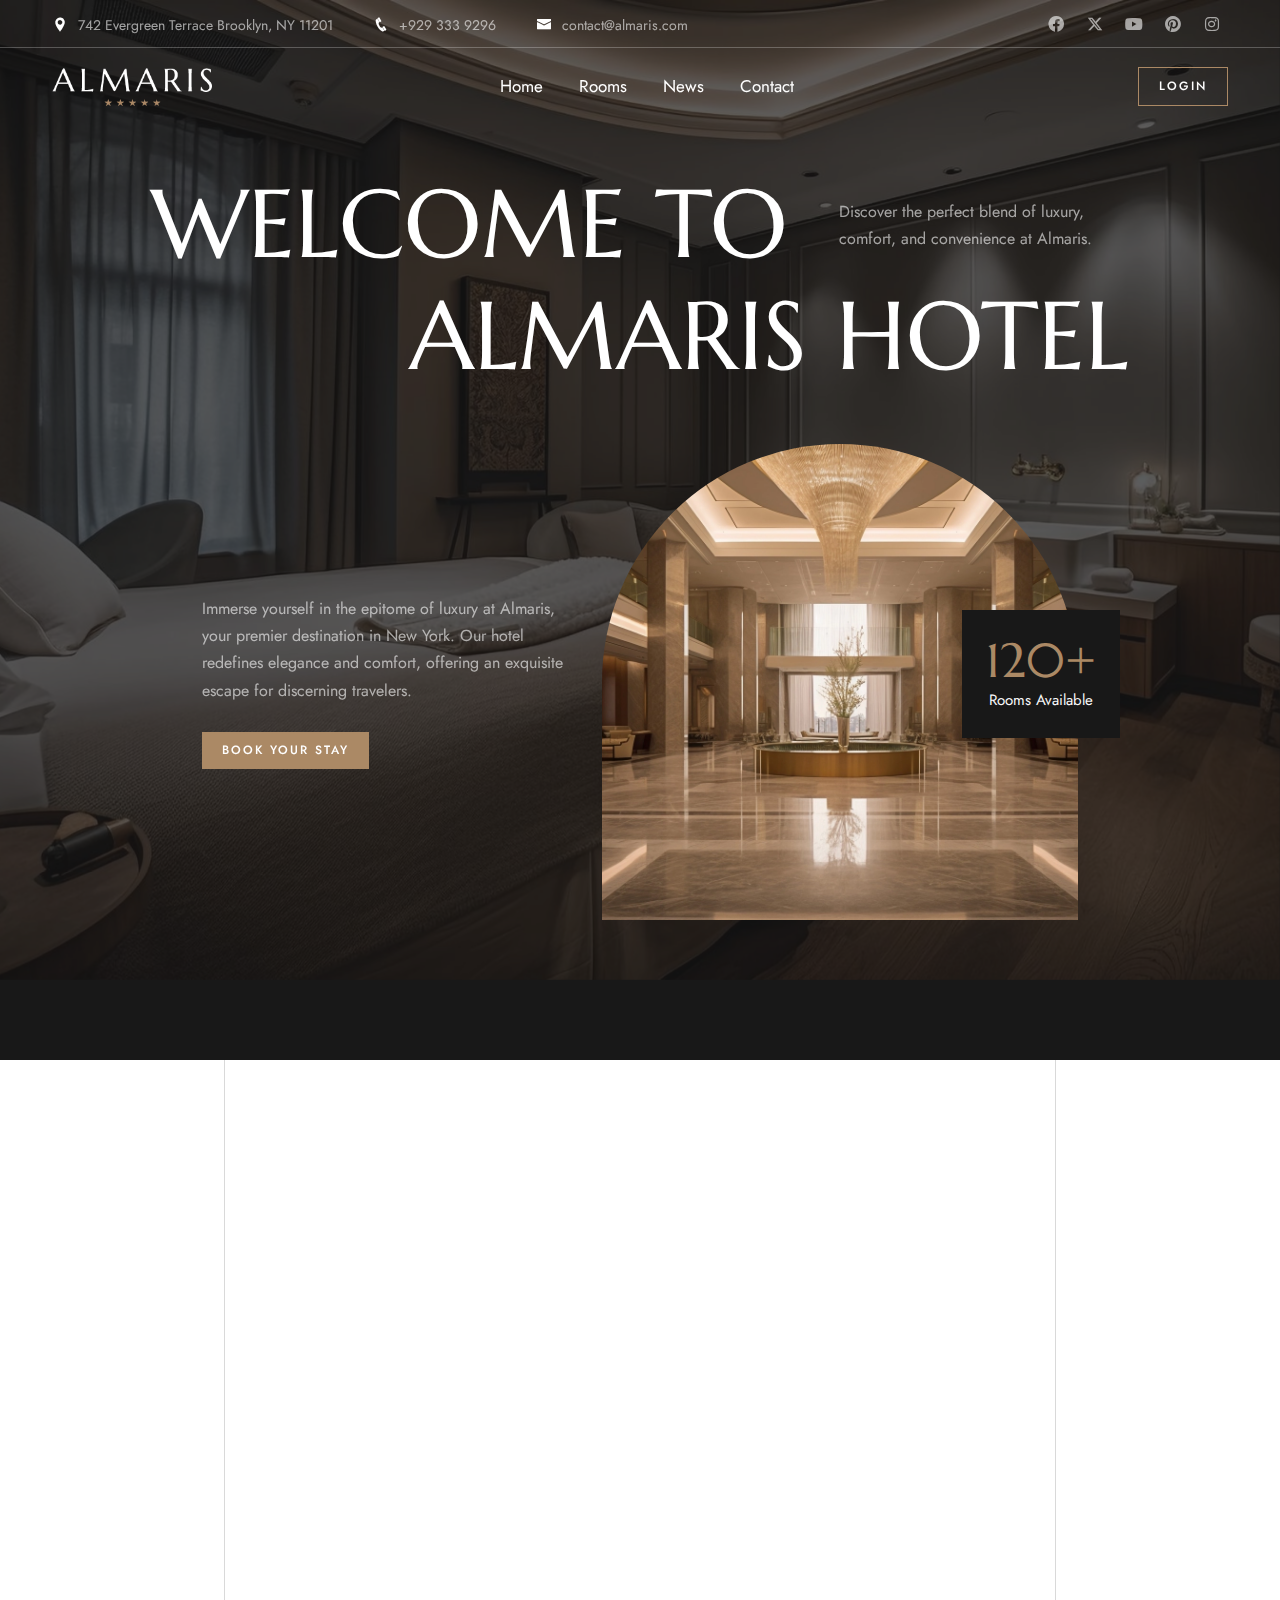
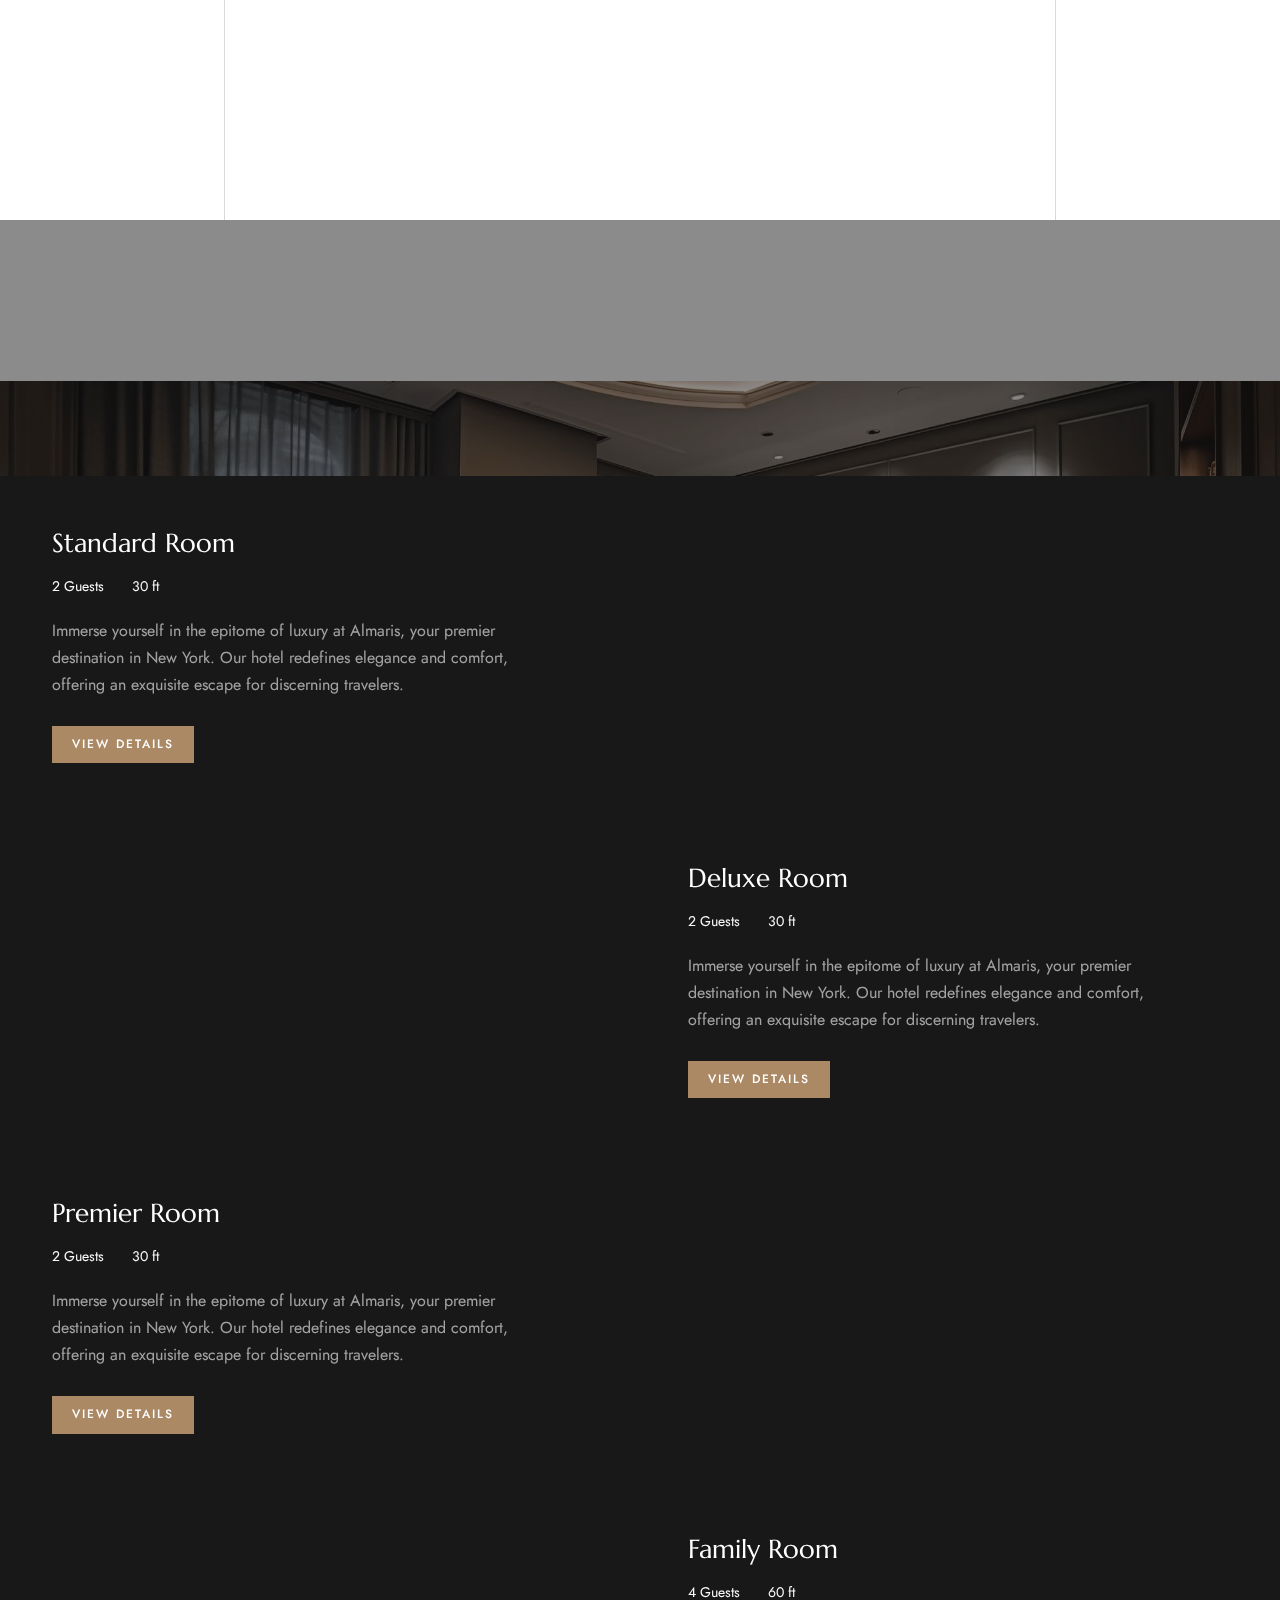
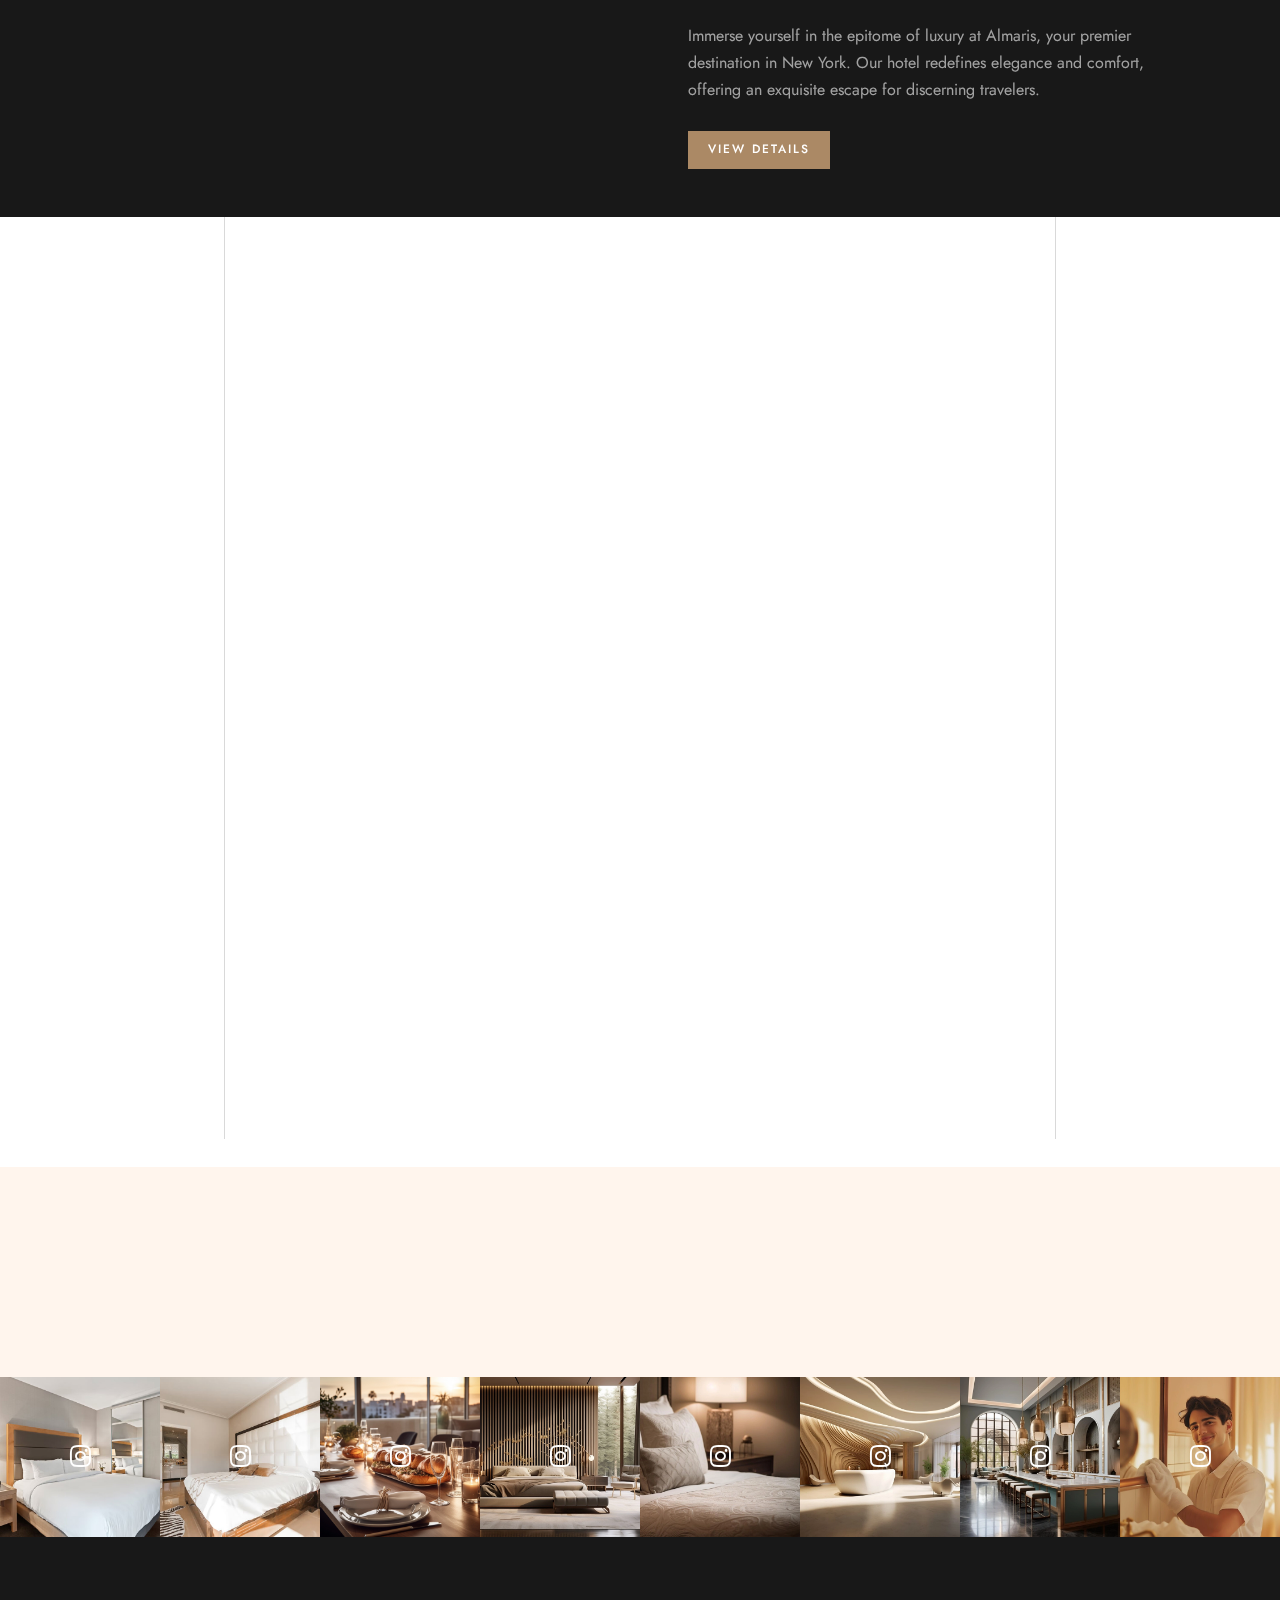
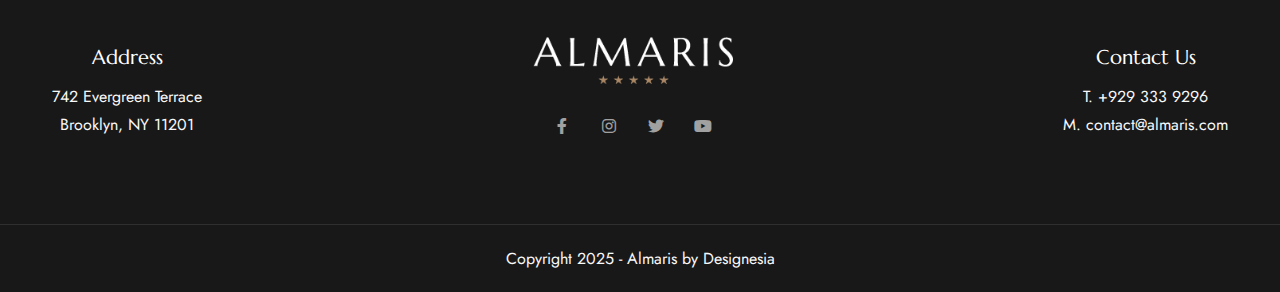
==== commit 01f58fd5: "fixes" ====
--- a/index.html
+++ b/index.html
@@ -1,776 +1,629 @@
 <!DOCTYPE html>
 <html lang="en">
-<head>
+  <head>
     <title>Almaris — Hotel Website Template</title>
-    <link rel="icon" href="images/icon.webp" type="image/gif" sizes="16x16">
-    <meta content="text/html;charset=utf-8" http-equiv="Content-Type">
-    <meta content="width=device-width, initial-scale=1.0" name="viewport">
-    <meta content="Almaris — Hotel Website Template" name="description">
-    <meta content="" name="keywords">
-    <meta content="" name="author">
+    <link rel="icon" href="images/icon.webp" type="image/gif" sizes="16x16" />
+    <meta content="text/html;charset=utf-8" http-equiv="Content-Type" />
+    <meta content="width=device-width, initial-scale=1.0" name="viewport" />
+    <meta content="Almaris — Hotel Website Template" name="description" />
+    <meta content="" name="keywords" />
+    <meta content="" name="author" />
     <!-- CSS Files
     ================================================== -->
-    <link href="css/bootstrap.min.css" rel="stylesheet" type="text/css" id="bootstrap">
-    <link href="css/plugins.css" rel="stylesheet" type="text/css">
-    <link href="css/swiper.css" rel="stylesheet" type="text/css">
-    <link href="css/style.css" rel="stylesheet" type="text/css">
-    <link href="css/coloring.css" rel="stylesheet" type="text/css">
+    <link
+      href="css/bootstrap.min.css"
+      rel="stylesheet"
+      type="text/css"
+      id="bootstrap"
+    />
+    <link href="css/plugins.css" rel="stylesheet" type="text/css" />
+    <link href="css/swiper.css" rel="stylesheet" type="text/css" />
+    <link href="css/style.css" rel="stylesheet" type="text/css" />
+    <link href="css/coloring.css" rel="stylesheet" type="text/css" />
     <!-- color scheme -->
-    <link id="colors" href="css/scheme-01.css" rel="stylesheet" type="text/css">
-
-</head>
-
-<body>
+    <link
+      id="colors"
+      href="css/scheme-01.css"
+      rel="stylesheet"
+      type="text/css"
+    />
+  </head>
+
+  <body>
     <div id="wrapper">
-        <a href="#" id="back-to-top"></a>
-        
-        <!-- page preloader begin -->
-        <div id="de-loader"></div>
-        <!-- page preloader close -->
-
-        <!-- header begin -->
-        <header class="transparent has-topbar">
+      <a href="#" id="back-to-top"></a>
+
+      <!-- page preloader begin -->
+      <div id="de-loader"></div>
+      <!-- page preloader close -->
+
+      <!-- header begin -->
+      <!-- header close -->
+      <!-- content begin -->
+      <div class="no-bottom no-top" id="content">
+        <div id="top"></div>
+
+        <section class="jarallax pt100 bg-dark text-light relative">
+          <div class="overlay op-7"></div>
+          <img src="images/1.webp" class="jarallax-img" alt="" />
+          <div class="container relative z-2">
+            <div class="row g-3 justify-content-center">
+              <div class="spacer-double xs-hide"></div>
+
+              <div class="col-xl-10 col-lg-12 relative">
+                <h1
+                  class="fs-96 fs-sm-10vw mb-0 lh-1 text-uppercase wow fadeInRight"
+                >
+                  Welcome To
+                </h1>
+                <div
+                  class="abs w-30 end-0 bottom-0 sm-hide wow fadeInRight"
+                  data-wow-delay=".2s"
+                >
+                  <p>
+                    Discover the perfect blend of luxury, comfort, and
+                    convenience at Almaris.
+                  </p>
+                </div>
+              </div>
+              <div class="col-xl-10 col-lg-12 text-end">
+                <h1
+                  class="fs-96 fs-sm-10vw mb-0 lh-1 text-uppercase wow fadeInLeft"
+                  data-wow-delay=".4s"
+                >
+                  Almaris Hotel
+                </h1>
+              </div>
+            </div>
+
+            <div class="spacer-double"></div>
+
+            <div
+              class="row g-3 gx-4 justify-content-center align-items-center relative"
+            >
+              <div class="col-lg-4">
+                <div class="wow fadeInLeft" data-wow-delay="1.2s">
+                  <p>
+                    Immerse yourself in the epitome of luxury at Almaris, your
+                    premier destination in New York. Our hotel redefines
+                    elegance and comfort, offering an exquisite escape for
+                    discerning travelers.
+                  </p>
+                  <a class="btn-main mt-2" href="reservation.html"
+                    >Book Your Stay</a
+                  >
+                </div>
+
+                <div
+                  class="abs z-2 end-10 abs-middle sm-hide text-center p-4 bg-dark wow scaleIn"
+                  data-wow-delay="1.4s"
+                >
+                  <div class="fs-15" data-wow-delay=".2s">
+                    <h3 class="fs-48 lh-1-1 mb-0 id-color">120+</h3>
+                    Rooms Available
+                  </div>
+                </div>
+              </div>
+
+              <div class="col-lg-5">
+                <img
+                  src="images/2.webp"
+                  class="w-100 rounded-up-100 wow scaleIn"
+                  data-wow-delay=".8s"
+                  alt=""
+                />
+              </div>
+            </div>
+          </div>
+        </section>
+
+        <section class="relative lines-deco">
+          <div class="container">
+            <div class="row g-4">
+              <div class="col-lg-4 sm-hide">
+                <div class="relative wow fadeInUp" data-wow-delay=".3s">
+                  <div class="abs top-0 w-100">
+                    <div class="shape-mask-1 jarallax">
+                      <img src="images/6.webp" class="jarallax-img" alt="" />
+                    </div>
+                  </div>
+                </div>
+              </div>
+
+              <div class="col-lg-4 text-center">
+                <div class="wow scaleIn">
+                  <div class="subtitle id-color mb-3">Welcome To Almaris</div>
+                  <h2 class="wow fadeInUp">
+                    Exceptional Hospitality and Unmatched Relaxation at Almaris
+                  </h2>
+
+                  <div class="text-center wow fadeInUp" data-wow-delay=".5s">
+                    <h4 class="fw-bold mb-1">4.9 out of 5</h4>
+                    <div class="de-rating-ext fs-18">
+                      <span class="d-stars">
+                        <i class="icofont-star"></i>
+                        <i class="icofont-star"></i>
+                        <i class="icofont-star"></i>
+                        <i class="icofont-star"></i>
+                        <i class="icofont-star"></i>
+                      </span>
+                    </div>
+                    <span class="d-block fs-14 mb-0"
+                      >Based on 25000+ reviews</span
+                    >
+                  </div>
+                </div>
+              </div>
+
+              <div class="col-lg-4 sm-hide">
+                <div class="relative wow fadeInUp" data-wow-delay=".3s">
+                  <div class="abs top-0 w-100">
+                    <div class="shape-mask-1 jarallax">
+                      <img src="images/5_1.webp" class="jarallax-img" alt="" />
+                    </div>
+                  </div>
+                </div>
+              </div>
+            </div>
+          </div>
+        </section>
+
+        <section
+          class="jarallax relative overflow-hidden text-light section-dark pt60 pb60"
+        >
+          <div class="overlay op-5"></div>
+          <img src="images/1.webp" class="jarallax-img" alt="" />
+          <div class="container">
+            <div class="row">
+              <div class="col-lg-8 offset-lg-2 text-center">
+                <div class="subtitle id-color wow fadeInUp mb-3">Luxury</div>
+                <h2 class="wow fadeInUp">Accomodation</h2>
+              </div>
+            </div>
+          </div>
+        </section>
+
+        <section class="bg-dark text-light no-top no-bottom overflow-hidden">
+          <div class="container-fluid position-relative half-fluid">
             <div class="container">
-                <div class="row">
-                    <div class="col-md-12">
-                        <div class="de-flex sm-pt10">
-                            <div class="de-flex-col">
-                                <!-- logo begin -->
-                                <!-- <div id="logo">
-                                    <a href="index.html">
-                                        <img class="logo-main" src="images/logo-white.webp" alt="">
-                                        <img class="logo-scroll" src="images/logo-black.webp" alt="">
-                                        <img class="logo-mobile" src="images/logo-white.webp" alt="">
-                                    </a>
-                                </div> -->
-                                <!-- logo close -->
-                            </div>
-                            <!-- <div class="de-flex-col header-col-mid">
-                                <ul id="mainmenu">
-                                    <li>
-                                        <a class="menu-item" href="index.html">Home</a>
-                                    </li>
-                                    <li>
-                                        <a class="menu-item" href="rooms.html">Rooms</a>
-                                        <ul class="mega">
-                                            <li>
-                                                <div class="container">
-                                                    <div class="sb-menu p-4">
-                                                        <div class="row g-3">
-                                                            <div class="col-lg-3">
-                                                                <h4>Rooms</h4>
-                                                                <ul class="no-bg">
-                                                                    <li><a href="rooms.html">All Rooms Default</a></li>
-                                                                    <li><a href="rooms-style-2.html">All Rooms Style 2</a></li>
-                                                                    <li><a href="rooms-style-3.html">All Rooms Style 3</a></li>
-                                                                    <li><a href="room-single.html">Single Room</a></li>
-                                                                    <li><a href="room-single-style-2.html">Single Room Style 2</a></li>
-                                                                </ul>                     
-                                                            </div>
-                                                            <div class="col-lg-3 text-center">
-                                                                <div class="relative hover text-center overflow-hidden soft-shadow rounded-5px">
-                                                                    <a href="room-single.html">
-                                                                        <div class="d-label">
-                                                                            Best Seller
-                                                                        </div>
-                                                                        <img src="images/2.jpg" class="w-100 relative hover-scale-1-1" alt="">
-                                                                    </a>
-
-                                                                    <div class="abs w-100 h-100 start-0 top-0 hover-bg-color"></div>
-                                                                </div>                            
-                                                                <h5 class="mt-3 mb-1">Deluxe Room</h5>                          
-                                                            </div>
-
-                                                            <div class="col-lg-3 text-center">
-                                                                <div class="relative hover text-center overflow-hidden soft-shadow rounded-5px">
-                                                                    <a href="room-single.html">
-                                                                        <div class="d-label">
-                                                                            Best Seller
-                                                                        </div>
-                                                                        <img src="images/4.jpg" class="w-100 relative hover-scale-1-1" alt="">
-                                                                    </a>
-
-                                                                    <div class="abs w-100 h-100 start-0 top-0 hover-bg-color"></div>
-                                                                </div>                            
-                                                                <h5 class="mt-3 mb-1">Family Suite</h5>                          
-                                                            </div>
-
-                                                            <div class="col-lg-3 text-center">
-                                                                <div class="relative hover text-center overflow-hidden soft-shadow rounded-5px">
-                                                                    <a href="room-single.html">
-                                                                        <div class="d-label">
-                                                                            Featured
-                                                                        </div>
-                                                                        <img src="images/6.jpg" class="w-100 relative hover-scale-1-1" alt="">
-                                                                    </a>
-
-                                                                    <div class="abs w-100 h-100 start-0 top-0 hover-bg-color"></div>
-                                                                </div>                            
-                                                                <h5 class="mt-3 mb-1">Presidential Suite</h5>                          
-                                                            </div>
-                                                        </div>
-                                                    </div>
-                                                </div>                                                
-                                            </li>
-                                        </ul>
-                                    </li>
-                                    <li><a class="menu-item" href="reservation.html">Reservation</a></li>
-                                    <li><a class="menu-item" href="news.html">News</a></li>
-                                    <li><a class="menu-item" href="contact.html">Contact</a></li>
-                                </ul>
-                            </div>
-                            <div class="de-flex-col">
-                                <div class="menu_side_area">          
-                                    <a href="login.html" class="btn-main btn-line">Login</a>
-                                    <span id="menu-btn"></span>
-                                </div>
-                            </div> -->
+              <div class="row">
+                <!-- Image -->
+                <div class="col-lg-6 position-lg-absolute right-half h-100">
+                  <div
+                    class="image"
+                    data-bgimage="url(https://madebydesignesia.com/themes/almaris/images/room/1.webp) center"
+                  ></div>
+                </div>
+                <!-- Text -->
+                <div class="col-lg-6 py-5 pe-lg-5">
+                  <h3>Standard Room</h3>
+                  <div class="fs-14 mb-3">
+                    <span class="me-4"> 2 Guests </span>
+                    <span class="me-4"> 30 ft </span>
+                  </div>
+                  <p class="pe-lg-5">
+                    Immerse yourself in the epitome of luxury at Almaris, your
+                    premier destination in New York. Our hotel redefines
+                    elegance and comfort, offering an exquisite escape for
+                    discerning travelers.
+                  </p>
+                  <a class="btn-main mt-2" href="room-single.html?id=ROOM0001"
+                    >View Details</a
+                  >
+                </div>
+              </div>
+            </div>
+          </div>
+        </section>
+
+        <section class="bg-dark text-light no-top no-bottom overflow-hidden">
+          <div class="container-fluid position-relative half-fluid">
+            <div class="container">
+              <div class="row">
+                <!-- Image -->
+                <div class="col-lg-6 position-lg-absolute left-half h-100">
+                  <div
+                    class="image"
+                    data-bgimage="url(https://madebydesignesia.com/themes/almaris/images/room/2.webp) center"
+                  ></div>
+                </div>
+                <!-- Text -->
+                <div class="col-lg-6 offset-lg-6 py-5 ps-lg-5">
+                  <h3>Deluxe Room</h3>
+                  <div class="fs-14 mb-3">
+                    <span class="me-4"> 2 Guests </span>
+                    <span class="me-4"> 30 ft </span>
+                  </div>
+                  <p class="pe-lg-5">
+                    Immerse yourself in the epitome of luxury at Almaris, your
+                    premier destination in New York. Our hotel redefines
+                    elegance and comfort, offering an exquisite escape for
+                    discerning travelers.
+                  </p>
+                  <a class="btn-main mt-2" href="room-single.html?id=ROOM0002"
+                    >View Details</a
+                  >
+                </div>
+              </div>
+            </div>
+          </div>
+        </section>
+
+        <section class="bg-dark text-light no-top no-bottom overflow-hidden">
+          <div class="container-fluid position-relative half-fluid">
+            <div class="container">
+              <div class="row">
+                <!-- Image -->
+                <div class="col-lg-6 position-lg-absolute right-half h-100">
+                  <div
+                    class="image"
+                    data-bgimage="url(https://madebydesignesia.com/themes/almaris/images/room/3.webp) center"
+                  ></div>
+                </div>
+                <!-- Text -->
+                <div class="col-lg-6 py-5 pe-lg-5">
+                  <h3>Premier Room</h3>
+                  <div class="fs-14 mb-3">
+                    <span class="me-4"> 2 Guests </span>
+                    <span class="me-4"> 30 ft </span>
+                  </div>
+                  <p class="pe-lg-5">
+                    Immerse yourself in the epitome of luxury at Almaris, your
+                    premier destination in New York. Our hotel redefines
+                    elegance and comfort, offering an exquisite escape for
+                    discerning travelers.
+                  </p>
+                  <a class="btn-main mt-2" href="room-single.html?id=ROOM0003"
+                    >View Details</a
+                  >
+                </div>
+              </div>
+            </div>
+          </div>
+        </section>
+
+        <section class="bg-dark text-light no-top no-bottom overflow-hidden">
+          <div class="container-fluid position-relative half-fluid">
+            <div class="container">
+              <div class="row">
+                <!-- Image -->
+                <div class="col-lg-6 position-lg-absolute left-half h-100">
+                  <div
+                    class="image"
+                    data-bgimage="url(https://madebydesignesia.com/themes/almaris/images/room/4.webp) center"
+                  ></div>
+                </div>
+                <!-- Text -->
+                <div class="col-lg-6 offset-lg-6 py-5 ps-lg-5">
+                  <h3>Family Room</h3>
+                  <div class="fs-14 mb-3">
+                    <span class="me-4"> 4 Guests </span>
+                    <span class="me-4"> 60 ft </span>
+                  </div>
+                  <p class="pe-lg-5">
+                    Immerse yourself in the epitome of luxury at Almaris, your
+                    premier destination in New York. Our hotel redefines
+                    elegance and comfort, offering an exquisite escape for
+                    discerning travelers.
+                  </p>
+                  <a class="btn-main mt-2" href="room-single.html?id=ROOM0004"
+                    >View Details</a
+                  >
+                </div>
+              </div>
+            </div>
+          </div>
+        </section>
+
+        <section class="relative lines-deco">
+          <div class="container relative z-2">
+            <div class="row g-4">
+              <div class="col-lg-8 offset-lg-2 text-center">
+                <div class="subtitle id-color wow fadeInUp mb-3">
+                  Rooms & Suites
+                </div>
+                <h2 class="wow fadeInUp">Our Facilites</h2>
+              </div>
+              <div class="col-md-6">
+                <div class="relative">
+                  <img
+                    src="images/7_1.webp"
+                    class="img-fluid wow fadeInUp"
+                    alt=""
+                  />
+                  <div
+                    class="bg-color text-light p-4 start-10 mx-4 mt-70 wow fadeInDown"
+                    data-wow-delay=""
+                  >
+                    <div class="row g-4 align-items-center">
+                      <div class="col-lg-5 text-center">
+                        <div
+                          class="de_count fs-15 wow fadeInRight"
+                          data-wow-delay=".2s"
+                        >
+                          <h3 class="fs-60">
+                            <span
+                              class="timer fs-60"
+                              data-to="120"
+                              data-speed="3000"
+                              >0</span
+                            >+
+                          </h3>
+                          Rooms Available
                         </div>
+                      </div>
+
+                      <div class="col-lg-7">
+                        <p class="no-bottom">
+                          Officia ullamco quis sunt adipisicing occaecat eiusmod
+                          ea ea velit deserunt.
+                        </p>
+                      </div>
                     </div>
-                </div>
-            </div>
-        </header>
-        <!-- header close -->
-        <!-- content begin -->
-        <div class="no-bottom no-top" id="content">
-
-            <div id="top"></div>
-
-            <section class="section-dark text-light no-top no-bottom position-relative overflow-hidden z-1000">
-                <div class="v-center">
-                    <div class="swiper">
-                      <!-- Additional required wrapper -->
-                      <div class="swiper-wrapper">
-                        <!-- Slides -->
-                        <div class="swiper-slide">
-                            <div class="swiper-inner" data-bgimage="url(images/1.webp)">
-                                <div class="sw-caption z-1000">
-                                    <div class="container">
-                                        <div class="row g-4 align-items-center">
-
-                                            <div class="spacer-double"></div>
-
-                                            <div class="col-lg-8 offset-lg-2 text-center">     
-                                                <div class="spacer-single"></div>
-                                                <div class="sw-text-wrapper">
-                                                    <div class="slider-extra mb-3">
-                                                        <span class="d-stars">
-                                                            <i class="icofont-star"></i>
-                                                            <i class="icofont-star"></i>
-                                                            <i class="icofont-star"></i>
-                                                            <i class="icofont-star"></i>
-                                                            <i class="icofont-star"></i>
-                                                        </span>
-                                                    </div>
-                                                    <h1 class="slider-title mb-4">Where Every Stay is Extraordinary</h1>
-                                                    <p class="col-lg-8 offset-lg-2 slider-teaser px-4 mb-0">Discover the perfect blend of luxury, comfort, and convenience at Almaris. Nestled in the heart of Brooklyn, our hotel is your gateway to an unforgettable experience.</p>
-                                                    <div class="spacer-30"></div>
-                                                    <a class="btn-main mb10 mb-3" href="rooms.html">Discover Rooms</a>
-                                                </div>
-                                            </div>
-
-                                            <div class="spacer-single"></div>
-                                        </div>
-                                        
-                                    </div>
-                                </div>
-
-                                <div class="abs abs-centered w-40">
-                                    <div class="box-slider-decor"></div>
-                                </div>
-                                <div class="sw-overlay op-2"></div>
-                            </div>
+                  </div>
+                </div>
+              </div>
+
+              <div class="col-md-6">
+                <div class="relative">
+                  <img
+                    src="images/8_1.webp"
+                    class="img-fluid wow fadeInUp"
+                    alt=""
+                  />
+                  <div
+                    class="bg-color text-light p-4 start-10 mx-4 mt-70 wow fadeInDown"
+                    data-wow-delay=""
+                  >
+                    <div class="row g-4 align-items-center">
+                      <div class="col-lg-5 text-center">
+                        <div
+                          class="de_count fs-15 wow fadeInRight"
+                          data-wow-delay=".2s"
+                        >
+                          <h3 class="fs-60">
+                            <span
+                              class="timer fs-60"
+                              data-to="105"
+                              data-speed="3000"
+                              >0</span
+                            >+
+                          </h3>
+                          Menu Selection
                         </div>
-                        <!-- Slides -->
-
-                        <!-- Slides -->
-                        <div class="swiper-slide">
-                            <div class="swiper-inner" data-bgimage="url(images/2.webp)">
-                                <div class="sw-caption z-1000">
-                                    <div class="container">
-                                        <div class="row g-4 align-items-center">
-                                            <div class="spacer-double"></div>
-                                            <div class="col-lg-8 offset-lg-2 text-center">     
-                                                <div class="spacer-single"></div>
-                                                <div class="sw-text-wrapper">
-                                                    <div class="slider-extra mb-3">
-                                                        <span class="d-stars">
-                                                            <i class="icofont-star"></i>
-                                                            <i class="icofont-star"></i>
-                                                            <i class="icofont-star"></i>
-                                                            <i class="icofont-star"></i>
-                                                            <i class="icofont-star"></i>
-                                                        </span>
-                                                    </div>
-                                                    <h1 class="slider-title mb-4">Experience Hospitality Like Never Before</h1>
-                                                    <p class="col-lg-8 offset-lg-2 slider-teaser px-4 mb-0">Discover the perfect blend of luxury, comfort, and convenience at Almaris. Nestled in the heart of Brooklyn, our hotel is your gateway to an unforgettable experience.</p>
-                                                    <div class="spacer-30"></div>
-                                                    <a class="btn-main mb10 mb-3" href="rooms.html">Discover Rooms</a>
-                                                </div>
-                                            </div>
-
-                                            <div class="spacer-single"></div>
-                                        </div>
-                                        
-                                    </div>
-                                </div>
-
-                                <div class="abs abs-centered w-40">
-                                    <div class="box-slider-decor"></div>
-                                </div>
-                                <div class="sw-overlay op-2"></div>
-                            </div>
-                        </div>                        
-                        <!-- Slides -->
-
-                        <!-- Slides -->
-                        
-                        <!-- Slides -->       
-
-                      </div>
-                      <!-- If we need pagination -->
-                      <div class="swiper-pagination"></div>
-
-                      <!-- If we need navigation buttons -->
-                      <div class="swiper-button-prev"></div>
-                      <div class="swiper-button-next"></div>
-
-                      <!-- If we need scrollbar -->
-                      <div class="swiper-scrollbar"></div>
+                      </div>
+
+                      <div class="col-lg-7">
+                        <p class="no-bottom">
+                          Officia ullamco quis sunt adipisicing occaecat eiusmod
+                          ea ea velit deserunt.
+                        </p>
+                      </div>
                     </div>
-                </div>
-            </section>
-
-            <div class="bg-dark text-light pt30 pb30">
-                <div class="container">
-                    <div class="row g-4 align-items-center">
-                        <div class="col-lg-9">
-                            <div class="row g-4 align-items-center">
-                                <div class="col-md-3 text-lg-start text-center">
-                                    <h3 class="mb-0">Reservation</h3>
-                                </div>
-
-                                <div class="col-md-3">
-                                    <div class="text-center ">
-                                        <h6 class="id-color mb-1">Choose Date</h6>
-                                        <input type="text" id="date-picker" class="form-control no-border no-bg bg-focus-color text-white fs-20 text-right text-center" name="date" value="">
-                                    </div>
-                                </div>
-                                <div class="col-md-3">
-                                    <div class="text-center ">
-                                        <h6 class="id-color">Adult</h6>
-                                        <div class="de-number">
-                                            <span class="d-minus">-</span>
-                                            <input type="text" class="no-border no-bg" value="1">
-                                            <span class="d-plus">+</span>
-                                        </div>
-                                    </div>
-                                </div>
-                                <div class="col-md-3">
-                                    <div class="text-center ">
-                                        <h6 class="id-color">Children</h6>
-                                        <div class="de-number">
-                                            <span class="d-minus">-</span>
-                                            <input type="text" class="no-border no-bg" value="0">
-                                            <span class="d-plus">+</span>
-                                        </div>
-                                    </div>
-                                </div>
-                            </div>
-                        </div>
-                        <div class="col-lg-3 text-lg-end text-center">
-                            <a class="btn-main" href="rooms.html">Check Availability</a>
-                        </div>
-                    </div>
-                </div>
-            </div>
-
-            <section class="relative lines-deco">
-                <div class="container">
-                    <div class="row g-4">
-                        <div class="col-lg-4 sm-hide">
-                            <div class="relative wow fadeInUp" data-wow-delay=".3s">   
-                                <div class="abs top-0 w-100">
-                                    <div class="shape-mask-1 jarallax">
-                                        <img src="images/2.webp" class="jarallax-img" alt="">
-                                    </div>
-                                </div>
-                            </div>
-                        </div>
-
-                        <div class="col-lg-4 text-center">
-                            <div class="wow scaleIn">
-                                <div class="subtitle id-color mb-3">Welcome To Almaris</div>
-                                <h2 class="wow fadeInUp">Exceptional Hospitality and Unmatched Relaxation at Almaris</h2>
-
-                                <div class="text-center wow fadeInUp" data-wow-delay=".5s">
-                                    <h4 class="fw-bold mb-1">4.9 out of 5</h4>
-                                    <div class="de-rating-ext fs-18">
-                                        <span class="d-stars">
-                                            <i class="icofont-star"></i>
-                                            <i class="icofont-star"></i>
-                                            <i class="icofont-star"></i>
-                                            <i class="icofont-star"></i>
-                                            <i class="icofont-star"></i>
-                                        </span>
-                                    </div>
-                                    <span class="d-block fs-14 mb-0">Based on 25000+ reviews</span>
-                                </div>
-                            </div>
-                        </div>
-                        
-                        <div class="col-lg-4 sm-hide">
-                            <div class="relative wow fadeInUp" data-wow-delay=".3s">                                
-                                <div class="abs top-0 w-100">
-                                    <div class="shape-mask-1 jarallax">
-                                        <img src="images/3.webp" class="jarallax-img" alt="">
-                                    </div>
-                                </div>
-                            </div>
-                        </div>
-                    </div>
-
-                    <div class="spacer-double"></div>
-
-                    <div class="row g-4 relative z-2">
-                        <div class="col-lg-4 col-md-6 wow fadeInUp" data-wow-delay=".3s">
-                            <div class="relative p-4 bg-white border-grey">
-                                <span class="abs top-= w-70px p-3 rounded-up-100 bg-color d-block">
-                                    <img src="images/restaurant-svgrepo-com.svg" class="w-100" alt="">
-                                </span>
-                                <div class="pl-90">
-                                    <h4>Restaurant</h4>
-                                    <p class="mb-0">Do dolore laboris commodo amet cillum qui voluptate velit occaecat adipisicing laboris est minim.</p>
-                                </div>
-                            </div>
-                        </div>
-                    
-                        <div class="col-lg-4 col-md-6 wow fadeInUp" data-wow-delay=".4s">
-                            <div class="relative p-4 bg-white border-grey">
-                                <span class="abs top-= w-70px p-3 rounded-up-100 bg-color d-block">
-                                    <img src="images/swimming-pool-svgrepo-com.svg" class="w-100" alt="">
-                                </span>
-                                <div class="pl-90">
-                                    <h4>Swimming Pool</h4>
-                                    <p class="mb-0">Do dolore laboris commodo amet cillum qui voluptate velit occaecat adipisicing laboris est minim.</p>
-                                </div>
-                            </div>
-                        </div>
-
-                        <div class="col-lg-4 col-md-6 wow fadeInUp" data-wow-delay=".5s">
-                            <div class="relative p-4 bg-white border-grey">
-                                <span class="abs top-= w-70px p-3 rounded-up-100 bg-color d-block">
-                                    <img src="images/fitness-gym-svgrepo-com.svg" class="w-100" alt="">
-                                </span>
-                                <div class="pl-90">
-                                    <h4>Fitness Center</h4>
-                                    <p class="mb-0">Do dolore laboris commodo amet cillum qui voluptate velit occaecat adipisicing laboris est minim.</p>
-                                </div>
-                            </div>
-                        </div>
-
-                        <div class="col-lg-4 col-md-6 wow fadeInUp" data-wow-delay=".6s">
-                            <div class="relative p-4 bg-white border-grey">
-                                <span class="abs top-= w-70px p-3 rounded-up-100 bg-color d-block">
-                                    <img src="images/flower-lotus-thin-svgrepo-com.svg" class="w-100" alt="">
-                                </span>
-                                <div class="pl-90">
-                                    <h4>Spa & Massage</h4>
-                                    <p class="mb-0">Do dolore laboris commodo amet cillum qui voluptate velit occaecat adipisicing laboris est minim.</p>
-                                </div>
-                            </div>
-                        </div>
-
-                        <div class="col-lg-4 col-md-6 wow fadeInUp" data-wow-delay=".7s">
-                            <div class="relative p-4 bg-white border-grey">
-                                <span class="abs top-= w-70px p-3 rounded-up-100 bg-color d-block">
-                                    <img src="images/meeting-explain-svgrepo-com.svg" class="w-100" alt="">
-                                </span>
-                                <div class="pl-90">
-                                    <h4>Meeting Room</h4>
-                                    <p class="mb-0">Do dolore laboris commodo amet cillum qui voluptate velit occaecat adipisicing laboris est minim.</p>
-                                </div>
-                            </div>
-                        </div>
-
-                        <div class="col-lg-4 col-md-6 wow fadeInUp" data-wow-delay=".8s">
-                            <div class="relative p-4 bg-white border-grey">
-                                <span class="abs top-= w-70px p-3 rounded-up-100 bg-color d-block">
-                                    <img src="images/laundry-machine-svgrepo-com.svg" class="w-100" alt="">
-                                </span>
-                                <div class="pl-90">
-                                    <h4>Laundry Service</h4>
-                                    <p class="mb-0">Do dolore laboris commodo amet cillum qui voluptate velit occaecat adipisicing laboris est minim.</p>
-                                </div>
-                            </div>
-                        </div>
-                        
-                        
-                    </div>
-                </div>
-
-            </section>
-
-            <section class="jarallax relative overflow-hidden text-light section-dark">
-                <div class="abs abs-centered w-30">
-                    <div class="box-slider-decor"></div>
-                </div>
-                <img src="images/1.webp" class="jarallax-img" alt="">
-                <div class="container">
-                    <div class="row">
-                        <div class="col-lg-8 offset-lg-2 text-center">
-                            <div class="owl-single-dots owl-carousel owl-theme">
-                                <div class="item">
-                                    <i class="icofont-quote-left id-color fs-40 mb-4 wow fadeInUp"></i>
-                                    <h3 class="mb-4 wow fadeInUp fs-36">Experience unparalleled luxury and personalized service at Almaris Hotel, where every stay is a journey into sophistication, comfort, and unforgettable memories.</h3>
-                                    <span class="wow fadeInUp">Donette Fondren</span>
-                                </div>
-
-                                <div class="item">
-                                    <i class="icofont-quote-left id-color fs-40 mb-4 wow fadeInUp"></i>
-                                    <h3 class="mb-4 wow fadeInUp fs-36">Experience unparalleled luxury and personalized service at Almaris Hotel, where every stay is a journey into sophistication, comfort, and unforgettable memories.</h3>
-                                    <span class="wow fadeInUp">Donette Fondren</span>
-                                </div>
-
-                                <div class="item">
-                                    <i class="icofont-quote-left id-color fs-40 mb-4 wow fadeInUp"></i>
-                                    <h3 class="mb-4 wow fadeInUp fs-36">Experience unparalleled luxury and personalized service at Almaris Hotel, where every stay is a journey into sophistication, comfort, and unforgettable memories.</h3>
-                                    <span class="wow fadeInUp">Donette Fondren</span>
-                                </div>
-
-                                <div class="item">
-                                    <i class="icofont-quote-left id-color fs-40 mb-4 wow fadeInUp"></i>
-                                    <h3 class="mb-4 wow fadeInUp fs-36">Experience unparalleled luxury and personalized service at Almaris Hotel, where every stay is a journey into sophistication, comfort, and unforgettable memories.</h3>
-                                    <span class="wow fadeInUp">Donette Fondren</span>
-                                </div>
-                            </div>
-                        </div>
-                    </div>
-                </div>
-            </section>
-
-            <section class="relative bg-light lines-deco">
-                <div class="container-fluid relative z-2">
-                    <div class="row g-4">
-                        <div class="col-lg-8 offset-lg-2 text-center">
-                            <div class="subtitle id-color wow fadeInUp mb-3">Elegant</div>
-                            <h2 class="wow fadeInUp">Accomodation</h2>
-                        </div>
-                        
-                        <div class="col-lg-12">
-                            <div class="owl-custom-nav menu-float px-5" data-target="#room-carousel">
-                                <a class="btn-next"></a>
-                                <a class="btn-prev"></a>                                
-
-                                <div id="room-carousel" class="owl-3-cols owl-carousel owl-theme">
-                                    <!-- room begin -->
-                                    <div class="item">
-                                        <div class="hover relative text-light text-center wow fadeInUp" data-wow-delay=".3s">
-                                            <img src="images/1_1.webp" class="w-100 rounded-up-100" alt="">
-                                            <div class="abs hover-op-1 z-4 hover-mt-40 abs-centered">
-                                                <div class="fs-14">From</div>
-                                                <h3 class="fs-40 lh-1 mb-4">$129</h3>
-                                                <a class="btn-line" href="room-single.html">View Details</a>
-                                            </div>
-                                            <div class="abs bg-color z-2 top-0 w-100 h-100 hover-op-1 rounded-up-100"></div>
-                                            <div class="abs z-2 bottom-0 mb-3 w-100 text-center hover-op-0">
-                                                <h3 class="mb-0">Standard Room</h3>
-                                                <div class="text-center fs-14">
-                                                    <span class="mx-2">
-                                                        2 Guests
-                                                    </span>
-                                                    <span class="mx-2">
-                                                        30 ft
-                                                    </span>
-                                                </div>
-                                            </div>
-                                            <div class="gradient-trans-color-bottom abs w-100 h-40 bottom-0"></div>
-                                        </div>
-                                    </div>
-                                    <!-- room end -->
-                                                            
-                                    <!-- room begin -->
-                                    <div class="item">
-                                        <div class="hover relative text-light text-center wow fadeInUp" data-wow-delay=".4s">
-                                            <img src="images/2_1.webp" class="w-100 rounded-up-100" alt="">
-                                            <div class="abs hover-op-1 z-4 hover-mt-40 abs-centered">
-                                                <div class="fs-14">From</div>
-                                                <h3 class="fs-40 lh-1 mb-4">$129</h3>
-                                                <a class="btn-line" href="room-single.html">View Details</a>
-                                            </div>
-                                            <div class="abs bg-color z-2 top-0 w-100 h-100 hover-op-1 rounded-up-100"></div>
-                                            <div class="abs z-2 bottom-0 mb-3 w-100 text-center hover-op-0">
-                                                <h3 class="mb-0">Deluxe Room</h3>
-                                                <div class="text-center fs-14">
-                                                    <span class="mx-2">
-                                                        2 Guests
-                                                    </span>
-                                                    <span class="mx-2">
-                                                        35 ft
-                                                    </span>
-                                                </div>
-                                            </div>
-                                            <div class="gradient-trans-color-bottom abs w-100 h-40 bottom-0"></div>
-                                        </div>
-                                    </div>
-                                    <!-- room end -->
-                                    
-                                    <!-- room begin -->
-                                    <div class="item">
-                                        <div class="hover relative text-light text-center wow fadeInUp" data-wow-delay=".5s">
-                                            <img src="images/3_1.webp" class="w-100 rounded-up-100" alt="">
-                                            <div class="abs hover-op-1 z-4 hover-mt-40 abs-centered">
-                                                <div class="fs-14">From</div>
-                                                <h3 class="fs-40 lh-1 mb-4">$139</h3>
-                                                <a class="btn-line" href="room-single.html">View Details</a>
-                                            </div>
-                                            <div class="abs bg-color z-2 top-0 w-100 h-100 hover-op-1 rounded-up-100"></div>
-                                            <div class="abs z-2 bottom-0 mb-3 w-100 text-center hover-op-0">
-                                                <h3 class="mb-0">Premier Room</h3>
-                                                <div class="text-center fs-14">
-                                                    <span class="mx-2">
-                                                        2 Guests
-                                                    </span>
-                                                    <span class="mx-2">
-                                                        35 ft
-                                                    </span>
-                                                </div>
-                                            </div>
-                                            <div class="gradient-trans-color-bottom abs w-100 h-40 bottom-0"></div>
-                                        </div>
-                                    </div>
-                                    <!-- room end -->
-
-                                    <!-- room begin -->
-                                    <div class="item">
-                                        <div class="hover relative text-light text-center wow fadeInUp" data-wow-delay=".7s">
-                                            <img src="images/4_1.webp" class="w-100 rounded-up-100" alt="">
-                                            <div class="abs hover-op-1 z-4 hover-mt-40 abs-centered">
-                                                <div class="fs-14">From</div>
-                                                <h3 class="fs-40 lh-1 mb-4">$149</h3>
-                                                <a class="btn-line" href="room-single.html">View Details</a>
-                                            </div>
-                                            <div class="abs bg-color z-2 top-0 w-100 h-100 hover-op-1 rounded-up-100"></div>
-                                            <div class="abs z-2 bottom-0 mb-3 w-100 text-center hover-op-0">
-                                                <h3 class="mb-0">Family Suite</h3>
-                                                <div class="text-center fs-14">
-                                                    <span class="mx-2">
-                                                        4 Guests
-                                                    </span>
-                                                    <span class="mx-2">
-                                                        60 ft
-                                                    </span>
-                                                </div>
-                                            </div>
-                                            <div class="gradient-trans-color-bottom abs w-100 h-40 bottom-0"></div>
-                                        </div>
-                                    </div>
-                                    <!-- room end -->
-                                </div>
-                            </div>
-                        </div>
-                        
-                    </div>
-                </div>
-            </section>
-
-            <section class="relative lines-deco">
-                <div class="container relative z-2">
-                    <div class="row g-4">
-                        <div class="col-lg-8 offset-lg-2 text-center">
-                            <div class="subtitle id-color wow fadeInUp mb-3">Rooms & Suites</div>
-                            <h2 class="wow fadeInUp">Our Facilites</h2>
-                        </div>
-                        <div class="col-md-6">
-                            <div class="relative">
-                                <img src="images/7_1.webp" class="img-fluid wow fadeInUp" alt="">
-                                <div class="bg-color text-light p-4 start-10 mx-4  mt-70 wow fadeInDown" data-wow-delay="">
-                                    <div class="row g-4 align-items-center">
-                                        <div class="col-lg-5 text-center">
-                                            <div class="de_count fs-15 wow fadeInRight" data-wow-delay=".2s">
-                                                <h3 class="fs-60"><span class="timer fs-60" data-to="120" data-speed="3000">0</span>+</h3>
-                                                Rooms Available
-                                            </div>
-                                        </div>
-
-                                        <div class="col-lg-7">
-                                            <p class="no-bottom">Officia ullamco quis sunt adipisicing occaecat eiusmod ea ea velit deserunt.</p>
-                                        </div>
-                                    </div>
-                                </div>
-                            </div>
-                        </div>
-                        
-                        <div class="col-md-6">
-                            <div class="relative">
-                                <img src="images/8_1.webp" class="img-fluid wow fadeInUp" alt="">
-                                <div class="bg-color text-light p-4 start-10 mx-4  mt-70 wow fadeInDown" data-wow-delay="">
-                                    <div class="row g-4 align-items-center">
-                                        <div class="col-lg-5 text-center">
-                                            <div class="de_count fs-15 wow fadeInRight" data-wow-delay=".2s">
-                                                <h3 class="fs-60"><span class="timer fs-60" data-to="105" data-speed="3000">0</span>+</h3>
-                                                Menu Selection
-                                            </div>
-                                        </div>
-
-                                        <div class="col-lg-7">
-                                            <p class="no-bottom">Officia ullamco quis sunt adipisicing occaecat eiusmod ea ea velit deserunt.</p>
-                                        </div>
-                                    </div>
-                                </div>
-                            </div>
-                        </div>
-                    </div>
-                </div>
-
-                <div class="spacer-single"></div>
-
-            </section>
-
-            <section class="no-top no-bottom section-dark" aria-label="section">
-                <a class="d-block hover popup-youtube" href="https://www.youtube.com/watch?v=C6rf51uHWJg">
-                    <div class="relative overflow-hidden">
-                        <div class="absolute start-0 w-100 abs-middle fs-36 text-white text-center z-2">
-                            <div class="player wow scaleIn"><span></span></div>
-                        </div> 
-                        <div class="absolute w-100 h-100 top-0 bg-dark hover-op-05"></div>
-                        <img src="images/2_3.webp" class="img-fluid" alt="">
-                    </div>
-                </a>
-            </section>
-
-            <section class="bg-light relative pt50 no-bottom">
-                <div class="container relative z-2">
-                    <div class="row g-4">
-                        <div class="col-lg-8 offset-lg-2 mb-4 text-center">
-                            <div class="subtitle id-color wow fadeInUp mb-3">Our Instagram</div>
-                            <h2 class="wow fadeInUp">@almaris_hotel_theme</h2>
-                        </div>
-                    </div>
-                </div>
-
-                <div class="container-fluid">
-                    <div class="row g-0">
-                        <div class="col-md-6">
-                            <div class="row g-0">
-                                <div class="col-3">
-                                    <a href="#" class="d-block hover relative overflow-hidden text-light">
-                                        <img src="images/1_1.webp" class="w-100 hover-scale-1-1" alt="">
-                                        <div class="abs abs-centered fs-24 text-white hover-op-0">
-                                            <i class="fa-brands fa-instagram"></i>
-                                        </div>
-                                    </a>
-                                </div>
-                                <div class="col-3">
-                                    <a href="#" class="d-block hover relative overflow-hidden text-light">
-                                        <img src="images/2_2.webp" class="w-100 hover-scale-1-1" alt="">
-                                        <div class="abs abs-centered fs-24 text-white hover-op-0">
-                                            <i class="fa-brands fa-instagram"></i>
-                                        </div>
-                                    </a>
-                                </div>
-                                <div class="col-3">
-                                    <a href="#" class="d-block hover relative overflow-hidden text-light">
-                                        <img src="images/3_2.webp" class="w-100 hover-scale-1-1" alt="">
-                                        <div class="abs abs-centered fs-24 text-white hover-op-0">
-                                            <i class="fa-brands fa-instagram"></i>
-                                        </div>
-                                    </a>
-                                </div>
-                                <div class="col-3">
-                                    <a href="#" class="d-block hover relative overflow-hidden text-light">
-                                        <img src="images/4.webp" class="w-100 hover-scale-1-1" alt="">
-                                        <div class="abs abs-centered fs-24 text-white hover-op-0">
-                                            <i class="fa-brands fa-instagram"></i>
-                                        </div>
-                                    </a>
-                                </div>
-                            </div>
-                        </div>
-                        <div class="col-md-6">
-                            <div class="row g-0">
-                                <div class="col-3">
-                                    <a href="#" class="d-block hover relative overflow-hidden text-light">
-                                        <img src="images/5.webp" class="w-100 hover-scale-1-1" alt="">
-                                        <div class="abs abs-centered fs-24 text-white hover-op-0">
-                                            <i class="fa-brands fa-instagram"></i>
-                                        </div>
-                                    </a>
-                                </div>
-                                <div class="col-3">
-                                    <a href="#" class="d-block hover relative overflow-hidden text-light">
-                                        <img src="images/6.webp" class="w-100 hover-scale-1-1" alt="">
-                                        <div class="abs abs-centered fs-24 text-white hover-op-0">
-                                            <i class="fa-brands fa-instagram"></i>
-                                        </div>
-                                    </a>
-                                </div>
-                                <div class="col-3">
-                                    <a href="#" class="d-block hover relative overflow-hidden text-light">
-                                        <img src="images/7.webp" class="w-100 hover-scale-1-1" alt="">
-                                        <div class="abs abs-centered fs-24 text-white hover-op-0">
-                                            <i class="fa-brands fa-instagram"></i>
-                                        </div>
-                                    </a>
-                                </div>
-                                <div class="col-3">
-                                    <a href="#" class="d-block hover relative overflow-hidden text-light">
-                                        <img src="images/8.webp" class="w-100 hover-scale-1-1" alt="">
-                                        <div class="abs abs-centered fs-24 text-white hover-op-0">
-                                            <i class="fa-brands fa-instagram"></i>
-                                        </div>
-                                    </a>
-                                </div>
-                            </div>
-                        </div>
-                    </div>
-                </div>
-            </section>
-
+                  </div>
+                </div>
+              </div>
+            </div>
+          </div>
+
+          <div class="spacer-single"></div>
+        </section>
+
+        <section class="no-top no-bottom section-dark" aria-label="section">
+          <a
+            class="d-block hover popup-youtube"
+            href="https://www.youtube.com/watch?v=C6rf51uHWJg"
+          >
+            <div class="relative overflow-hidden">
+              <div
+                class="absolute start-0 w-100 abs-middle fs-36 text-white text-center z-2"
+              >
+                <div class="player wow scaleIn"><span></span></div>
+              </div>
+              <div class="absolute w-100 h-100 top-0 bg-dark hover-op-05"></div>
+              <img
+                src="https://madebydesignesia.com/themes/almaris/images/background/2.webp"
+                class="img-fluid"
+                alt=""
+              />
+            </div>
+          </a>
+        </section>
+
+        <section class="bg-light relative pt50 no-bottom">
+          <div class="container relative z-2">
+            <div class="row g-4">
+              <div class="col-lg-8 offset-lg-2 mb-4 text-center">
+                <div class="subtitle id-color wow fadeInUp mb-3">
+                  Our Instagram
+                </div>
+                <h2 class="wow fadeInUp">@almaris_hotel_theme</h2>
+              </div>
+            </div>
+          </div>
+
+          <div class="container-fluid">
+            <div class="row g-0">
+              <div class="col-md-6">
+                <div class="row g-0">
+                  <div class="col-3">
+                    <a
+                      href="#"
+                      class="d-block hover relative overflow-hidden text-light"
+                    >
+                      <img
+                        src="images/1_1.webp"
+                        class="w-100 hover-scale-1-1"
+                        alt=""
+                      />
+                      <div class="abs abs-centered fs-24 text-white hover-op-0">
+                        <i class="fa-brands fa-instagram"></i>
+                      </div>
+                    </a>
+                  </div>
+                  <div class="col-3">
+                    <a
+                      href="#"
+                      class="d-block hover relative overflow-hidden text-light"
+                    >
+                      <img
+                        src="images/2_1.webp"
+                        class="w-100 hover-scale-1-1"
+                        alt=""
+                      />
+                      <div class="abs abs-centered fs-24 text-white hover-op-0">
+                        <i class="fa-brands fa-instagram"></i>
+                      </div>
+                    </a>
+                  </div>
+                  <div class="col-3">
+                    <a
+                      href="#"
+                      class="d-block hover relative overflow-hidden text-light"
+                    >
+                      <img
+                        src="images/3.webp"
+                        class="w-100 hover-scale-1-1"
+                        alt=""
+                      />
+                      <div class="abs abs-centered fs-24 text-white hover-op-0">
+                        <i class="fa-brands fa-instagram"></i>
+                      </div>
+                    </a>
+                  </div>
+                  <div class="col-3">
+                    <a
+                      href="#"
+                      class="d-block hover relative overflow-hidden text-light"
+                    >
+                      <img
+                        src="images/4.webp"
+                        class="w-100 hover-scale-1-1"
+                        alt=""
+                      />
+                      <div class="abs abs-centered fs-24 text-white hover-op-0">
+                        <i class="fa-brands fa-instagram"></i>
+                      </div>
+                    </a>
+                  </div>
+                </div>
+              </div>
+              <div class="col-md-6">
+                <div class="row g-0">
+                  <div class="col-3">
+                    <a
+                      href="#"
+                      class="d-block hover relative overflow-hidden text-light"
+                    >
+                      <img
+                        src="images/5.webp"
+                        class="w-100 hover-scale-1-1"
+                        alt=""
+                      />
+                      <div class="abs abs-centered fs-24 text-white hover-op-0">
+                        <i class="fa-brands fa-instagram"></i>
+                      </div>
+                    </a>
+                  </div>
+                  <div class="col-3">
+                    <a
+                      href="#"
+                      class="d-block hover relative overflow-hidden text-light"
+                    >
+                      <img
+                        src="images/6_1.webp"
+                        class="w-100 hover-scale-1-1"
+                        alt=""
+                      />
+                      <div class="abs abs-centered fs-24 text-white hover-op-0">
+                        <i class="fa-brands fa-instagram"></i>
+                      </div>
+                    </a>
+                  </div>
+                  <div class="col-3">
+                    <a
+                      href="#"
+                      class="d-block hover relative overflow-hidden text-light"
+                    >
+                      <img
+                        src="images/7.webp"
+                        class="w-100 hover-scale-1-1"
+                        alt=""
+                      />
+                      <div class="abs abs-centered fs-24 text-white hover-op-0">
+                        <i class="fa-brands fa-instagram"></i>
+                      </div>
+                    </a>
+                  </div>
+                  <div class="col-3">
+                    <a
+                      href="#"
+                      class="d-block hover relative overflow-hidden text-light"
+                    >
+                      <img
+                        src="images/8.webp"
+                        class="w-100 hover-scale-1-1"
+                        alt=""
+                      />
+                      <div class="abs abs-centered fs-24 text-white hover-op-0">
+                        <i class="fa-brands fa-instagram"></i>
+                      </div>
+                    </a>
+                  </div>
+                </div>
+              </div>
+            </div>
+          </div>
+        </section>
+      </div>
+      <!-- content close -->
+
+      <!-- footer begin -->
+      <footer class="text-light section-dark">
+        <div class="container">
+          <div class="row g-4 align-items-center">
+            <div class="col-md-12">
+              <div
+                class="d-lg-flex align-items-center justify-content-between text-center"
+              >
+                <div>
+                  <h3 class="fs-20">Address</h3>
+                  742 Evergreen Terrace<br />
+                  Brooklyn, NY 11201
+                </div>
+                <div>
+                  <img
+                    src="images/logo-white.webp"
+                    class="w-200px"
+                    alt=""
+                  /><br />
+                  <div class="social-icons mb-sm-30 mt-4">
+                    <a href="#"><i class="fa-brands fa-facebook-f"></i></a>
+                    <a href="#"><i class="fa-brands fa-instagram"></i></a>
+                    <a href="#"><i class="fa-brands fa-twitter"></i></a>
+                    <a href="#"><i class="fa-brands fa-youtube"></i></a>
+                  </div>
+                </div>
+                <div>
+                  <h3 class="fs-20">Contact Us</h3>
+                  T. +929 333 9296<br />
+                  M. contact@almaris.com
+                </div>
+              </div>
+            </div>
+          </div>
         </div>
-        <!-- content close -->
-        
-        <!-- footer begin -->
-        <footer class="text-light section-dark">
-            <div class="container">
-                <div class="row g-4 align-items-center">
-                    <div class="col-md-12">
-                        <div class="d-lg-flex align-items-center justify-content-between text-center">
-                            <div>
-                                <h3 class="fs-20">Address</h3>
-                                742 Evergreen Terrace<br>
-                                Brooklyn, NY 11201
-                            </div>
-                            <div>
-                                <img src="images/logo-white.webp" class="w-200px" alt=""><br>
-                                <div class="social-icons mb-sm-30 mt-4">
-                                    <a href="#"><i class="fa-brands fa-facebook-f"></i></a>
-                                    <a href="#"><i class="fa-brands fa-instagram"></i></a>
-                                    <a href="#"><i class="fa-brands fa-twitter"></i></a>
-                                    <a href="#"><i class="fa-brands fa-youtube"></i></a>
-                                </div>
-
-                            </div>
-                            <div>
-                                <h3 class="fs-20">Contact Us</h3>
-                                T. +929 333 9296<br>
-                                M. contact@almaris.com
-                            </div>
-                        </div>
-                    </div>                    
-                </div>
-            </div>
-            <div class="subfooter">
-                <div class="container">
-                    <div class="row">
-                        <div class="col-md-12 text-center">
-                            Copyright 2025 - Almaris by Designesia
-                        </div>
-                    </div>
-                </div>
-            </div>
-        </footer>
-        <!-- footer close -->
+        <div class="subfooter">
+          <div class="container">
+            <div class="row">
+              <div class="col-md-12 text-center">
+                Copyright 2025 - Almaris by Designesia
+              </div>
+            </div>
+          </div>
+        </div>
+      </footer>
+      <!-- footer close -->
     </div>
 
     <!-- Javascript Files
@@ -805,6 +658,5 @@
       api-key="rdwdkywgorzoop37cqghg"
       env="staging"
     ></script>
-
-</body>
+  </body>
 </html>
